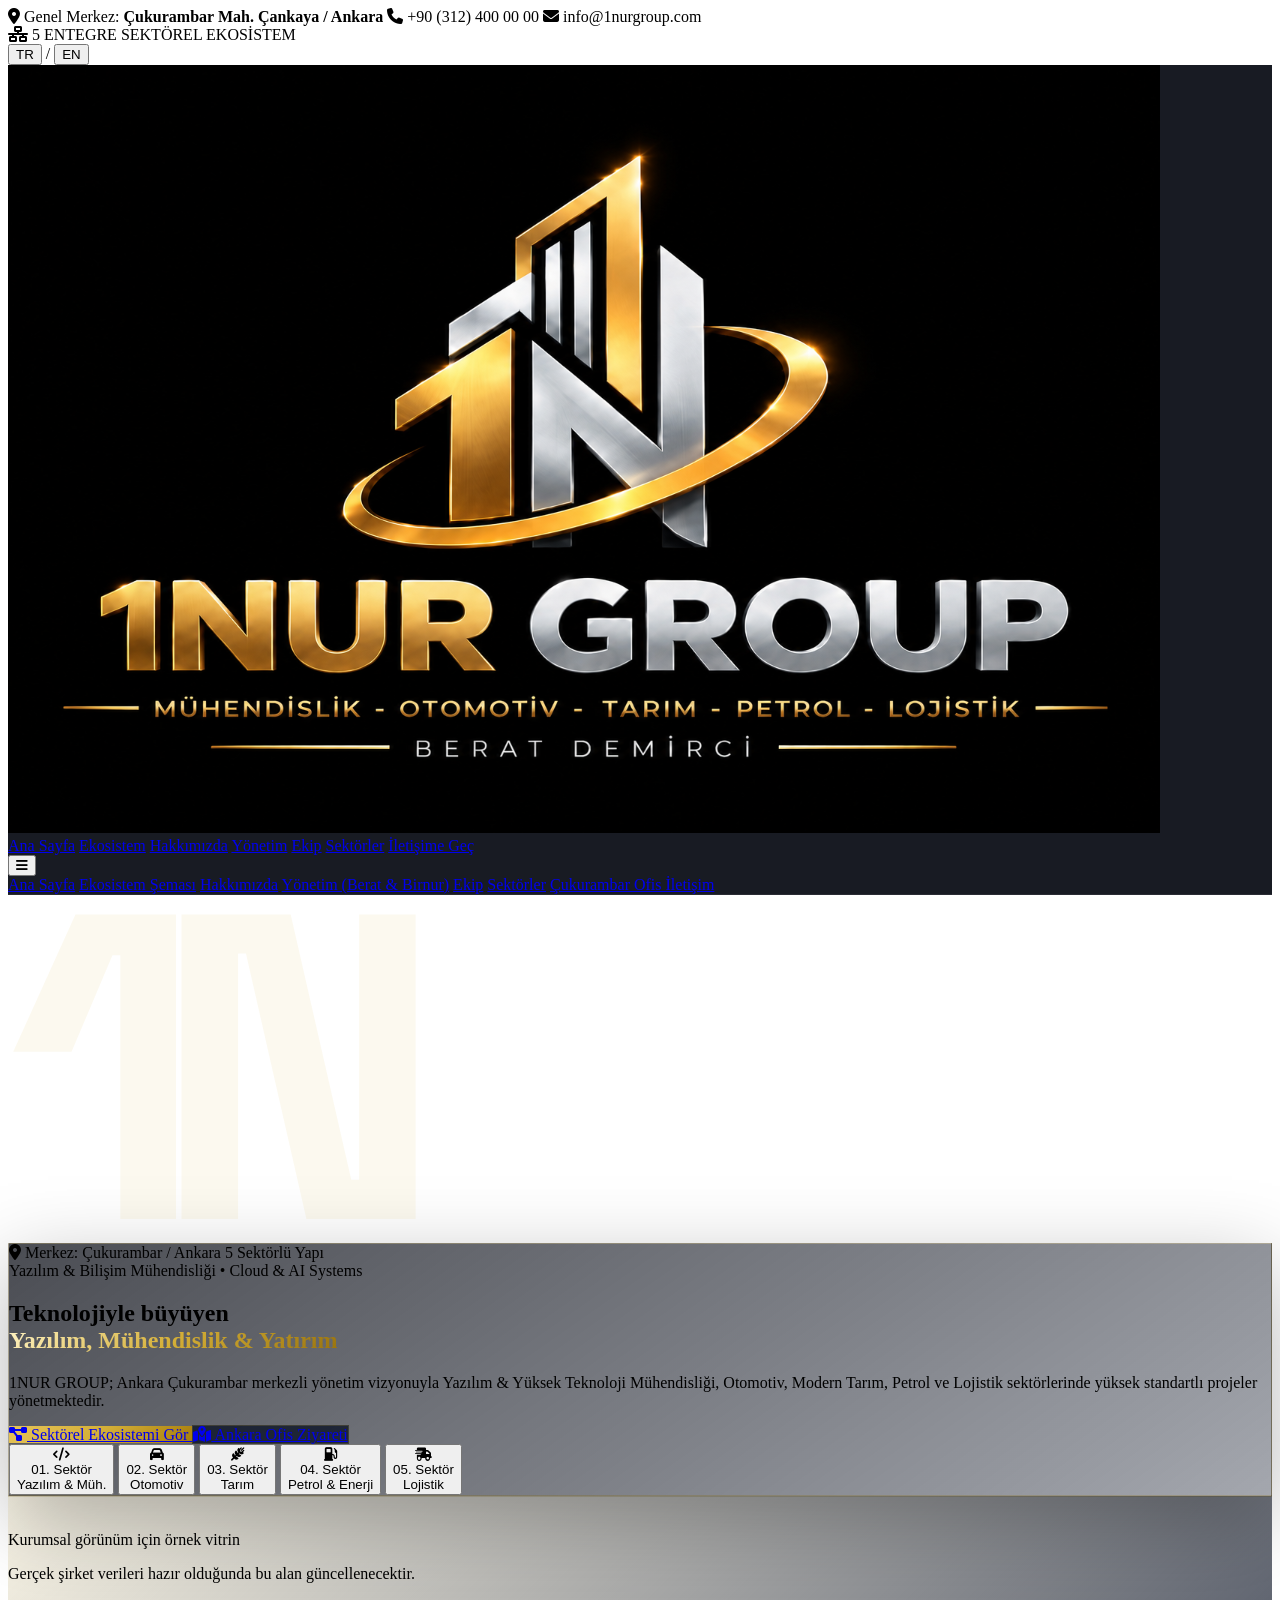
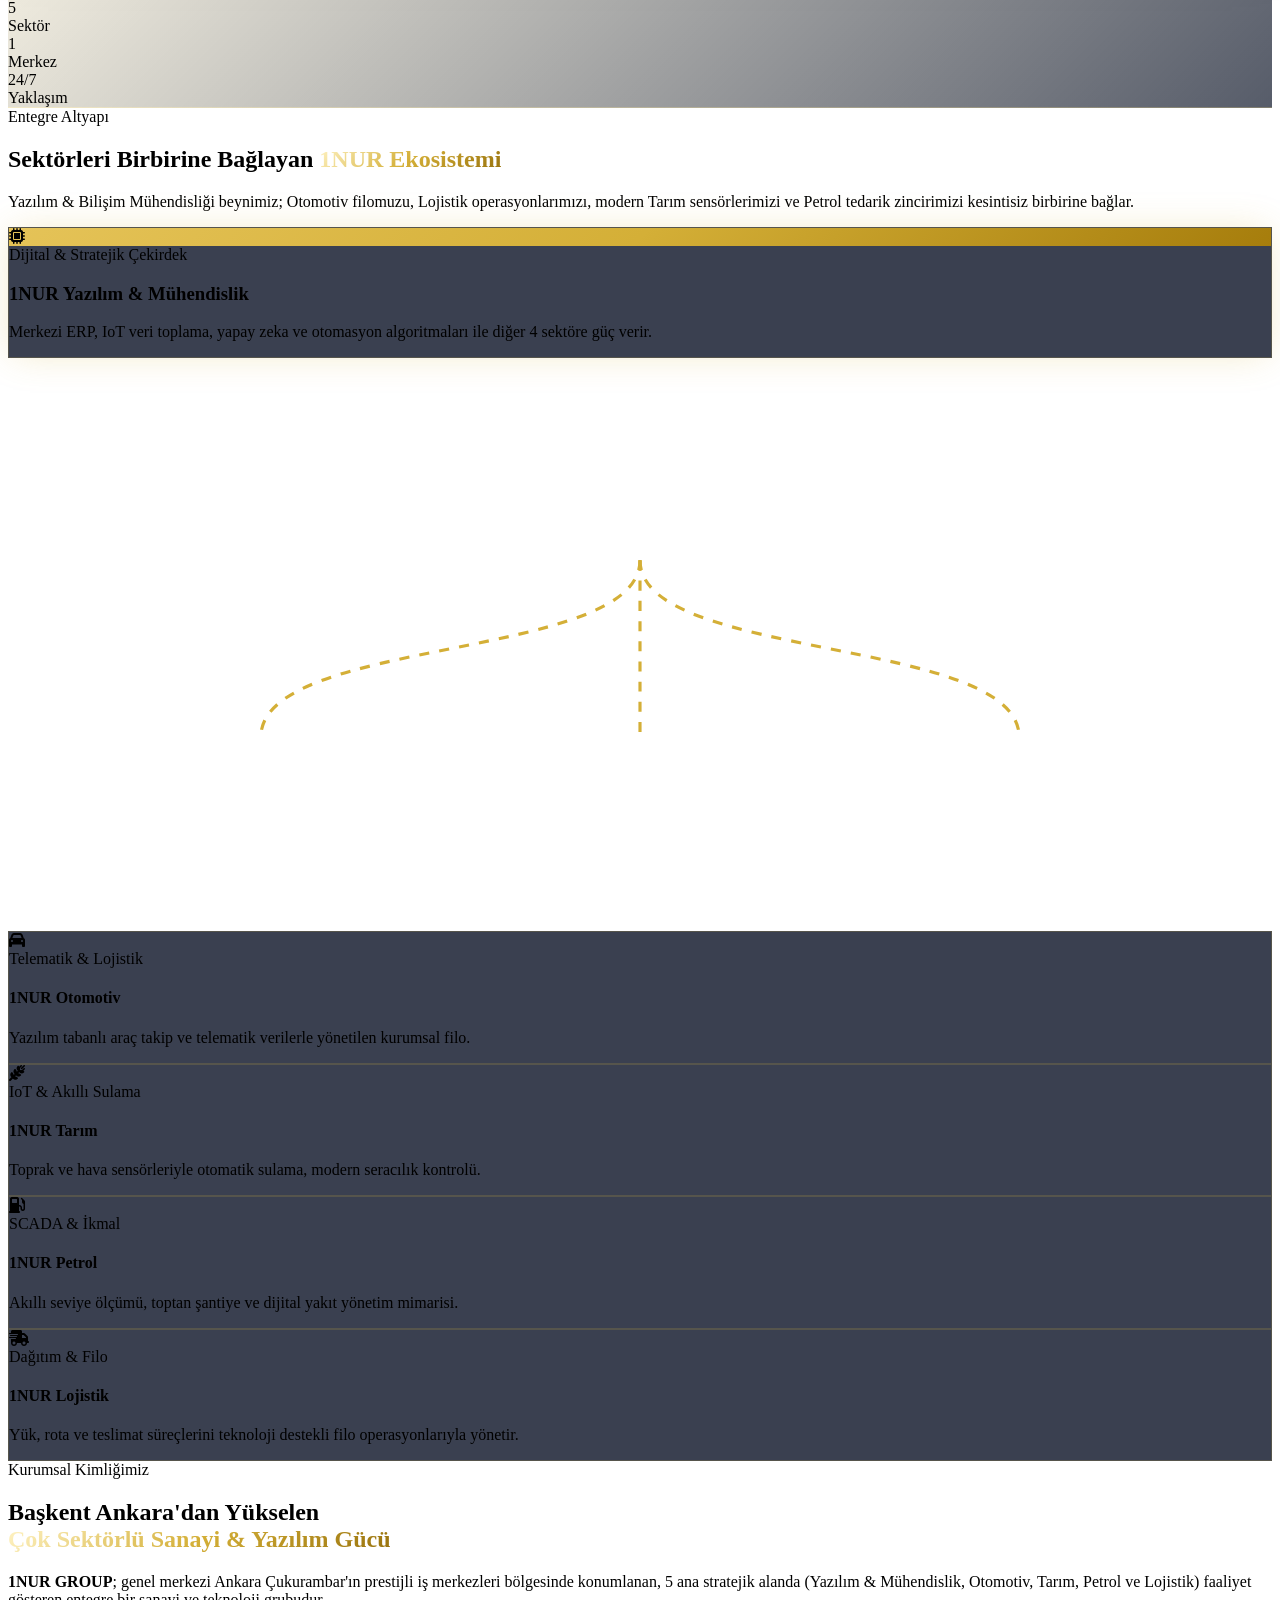
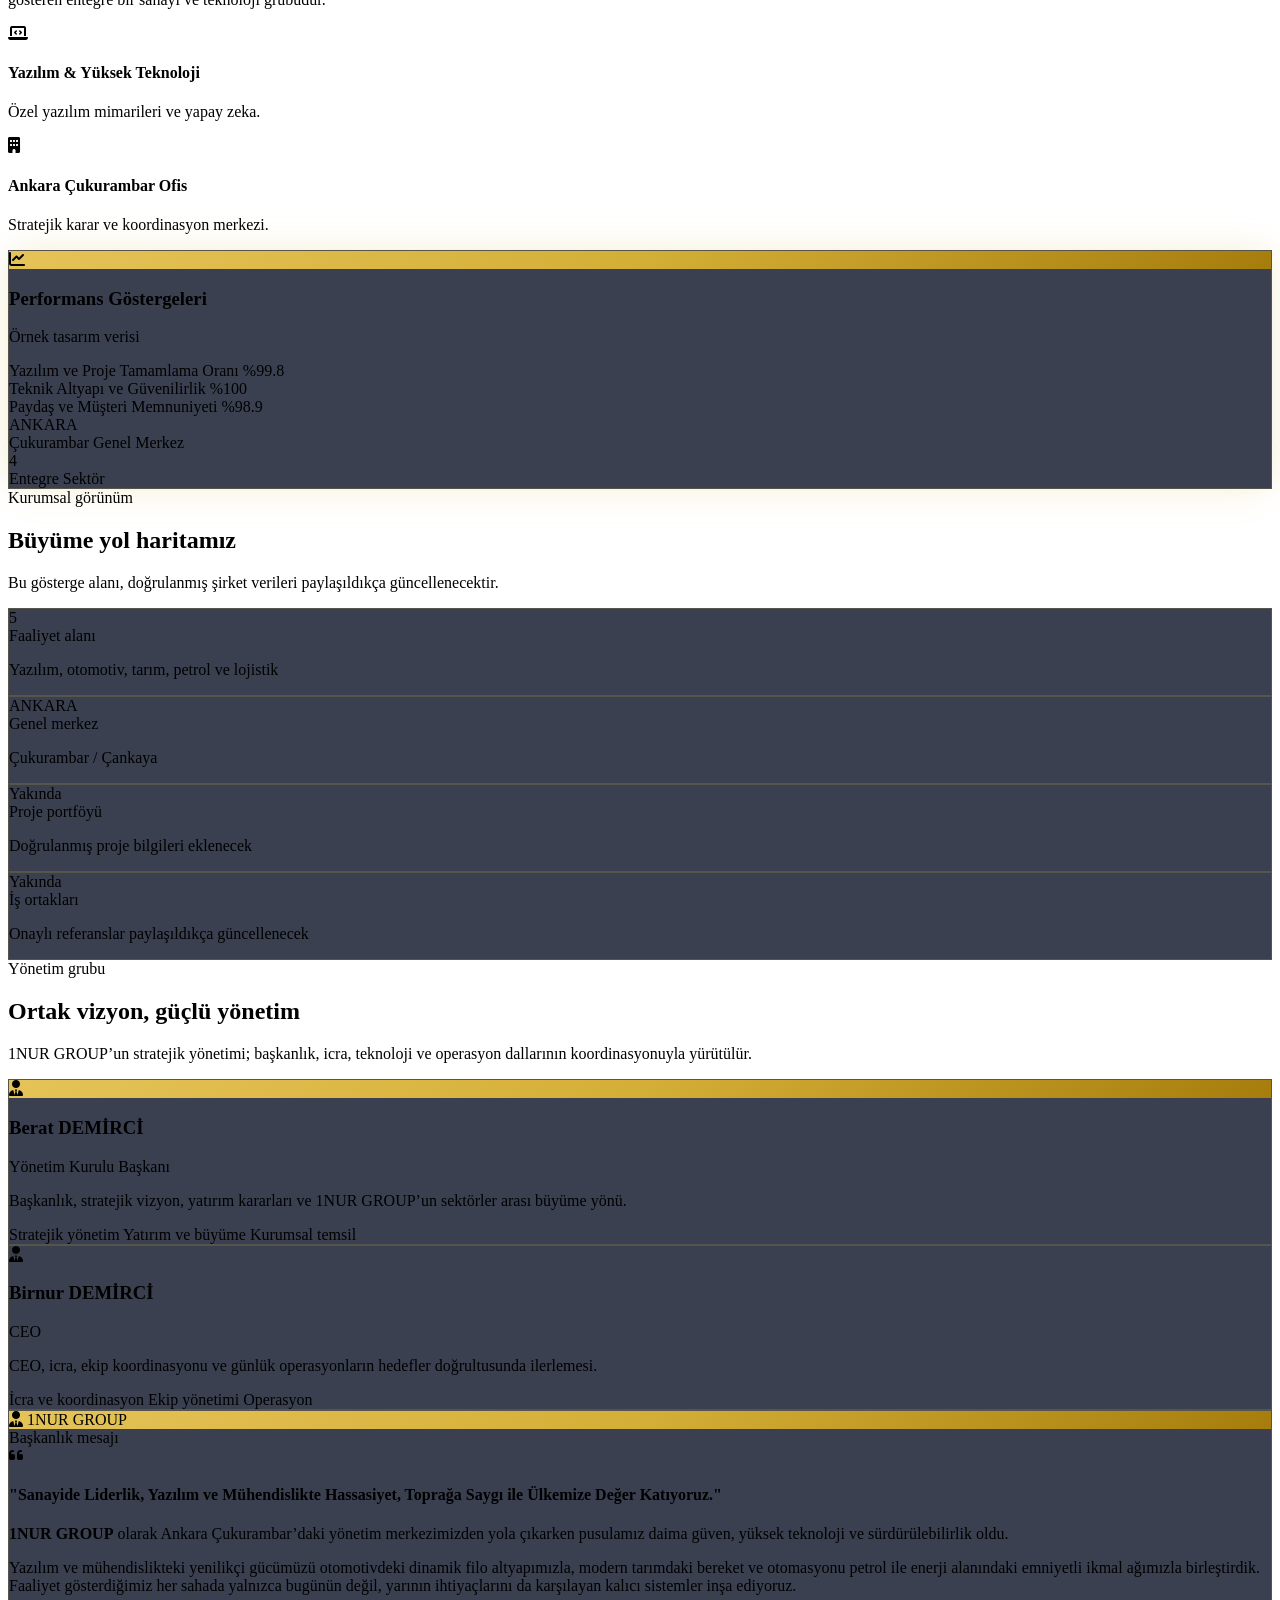
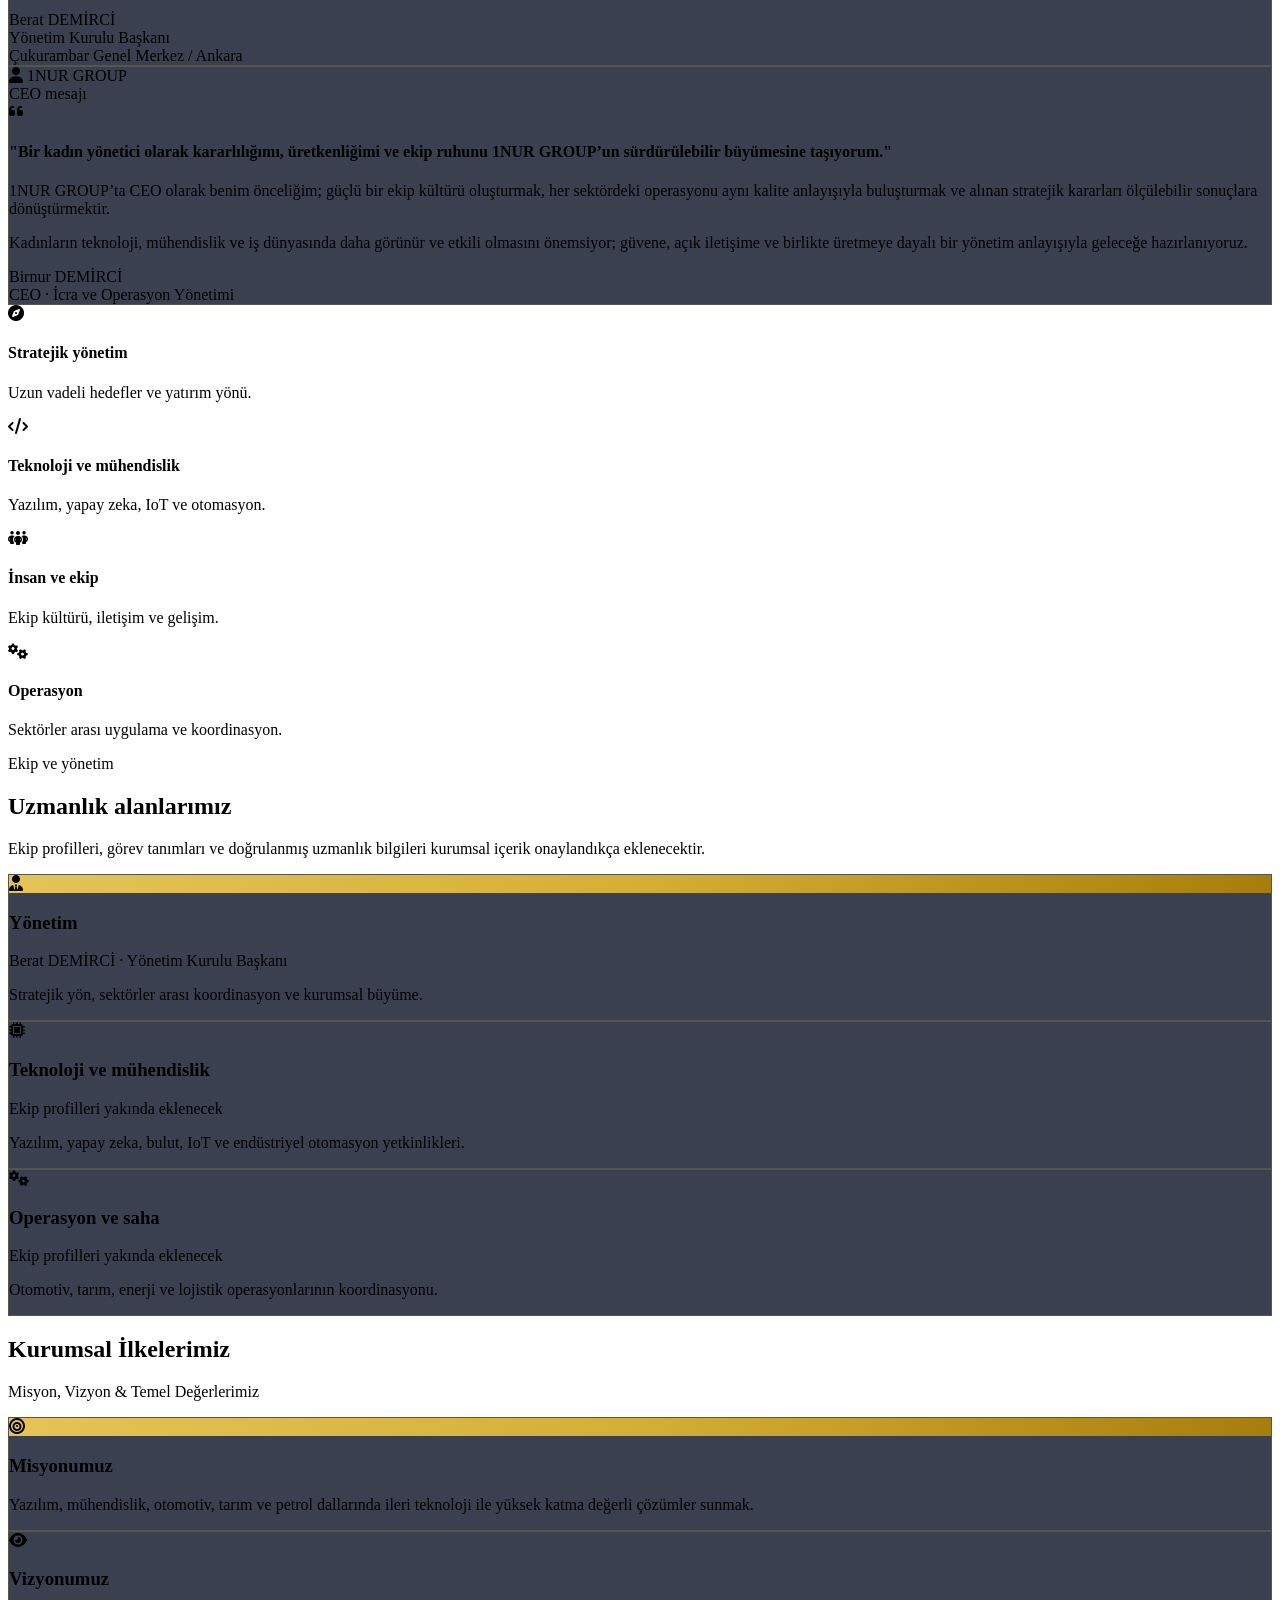
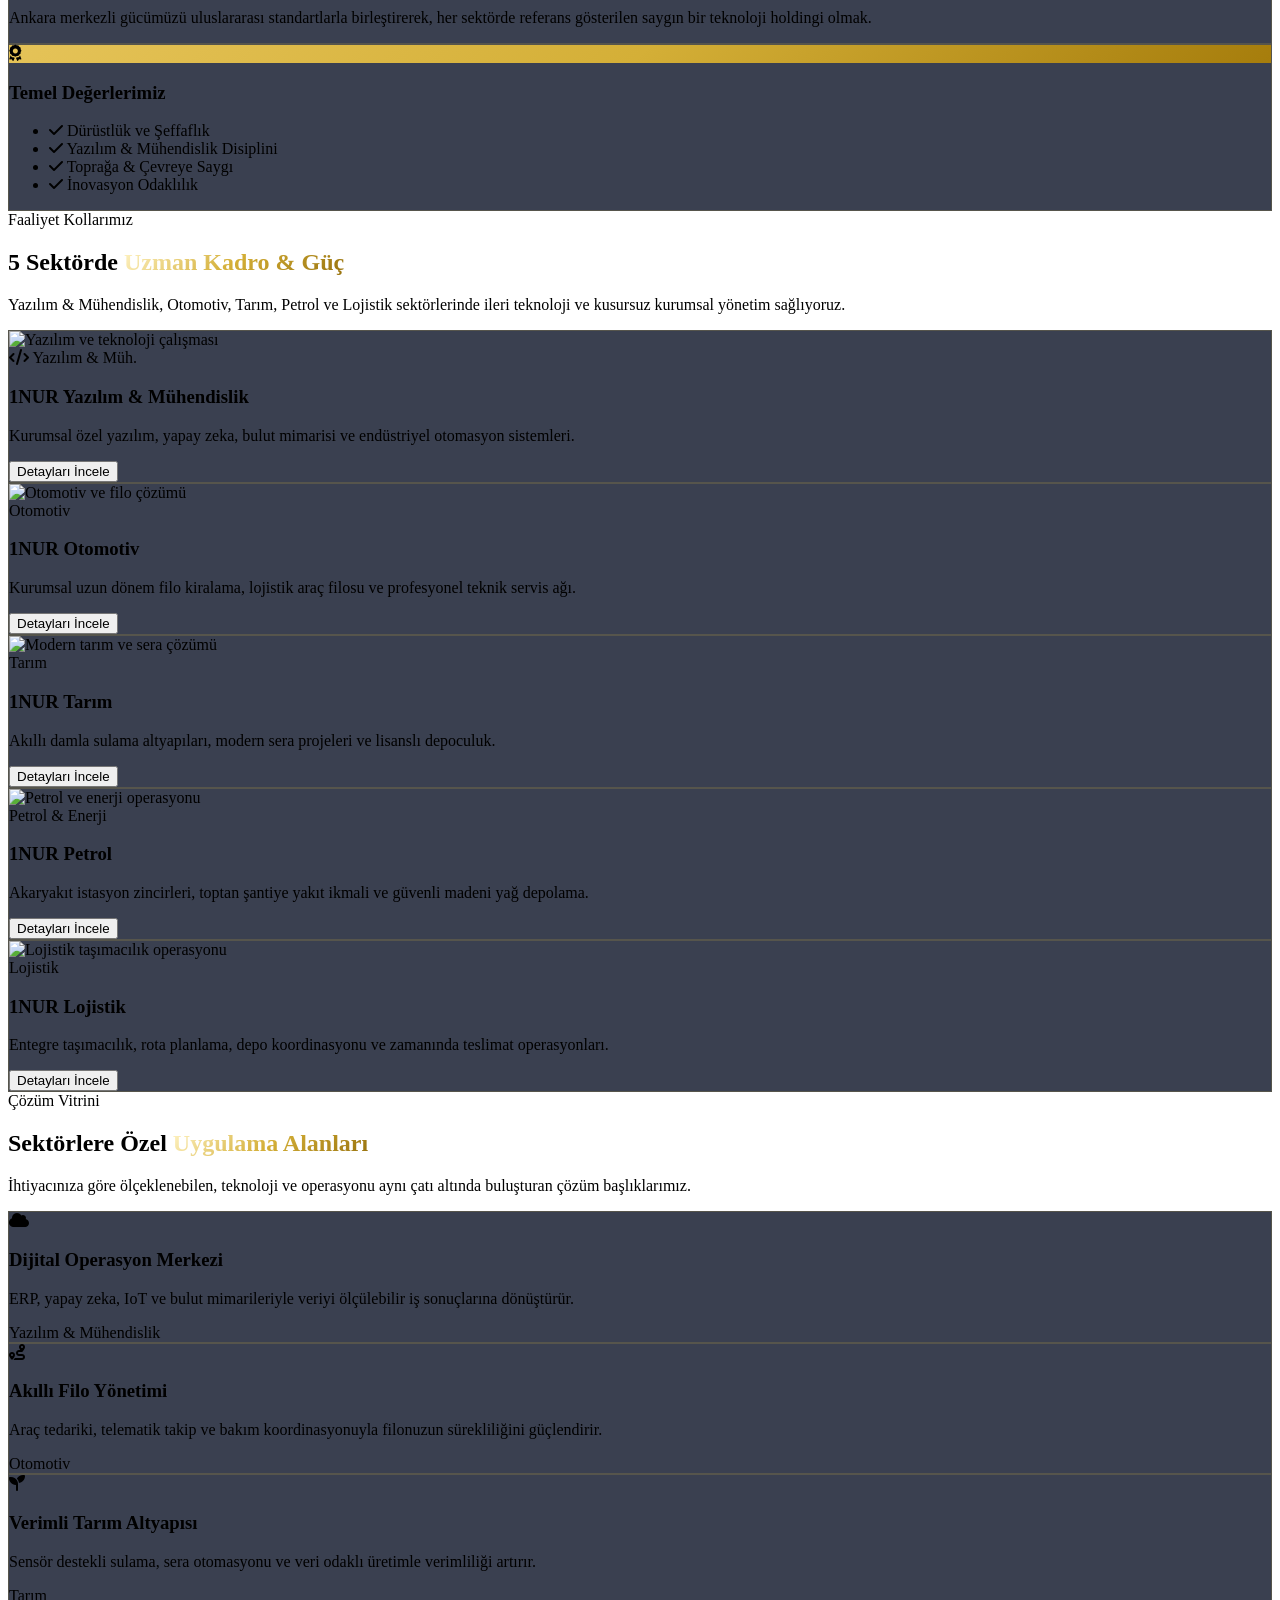
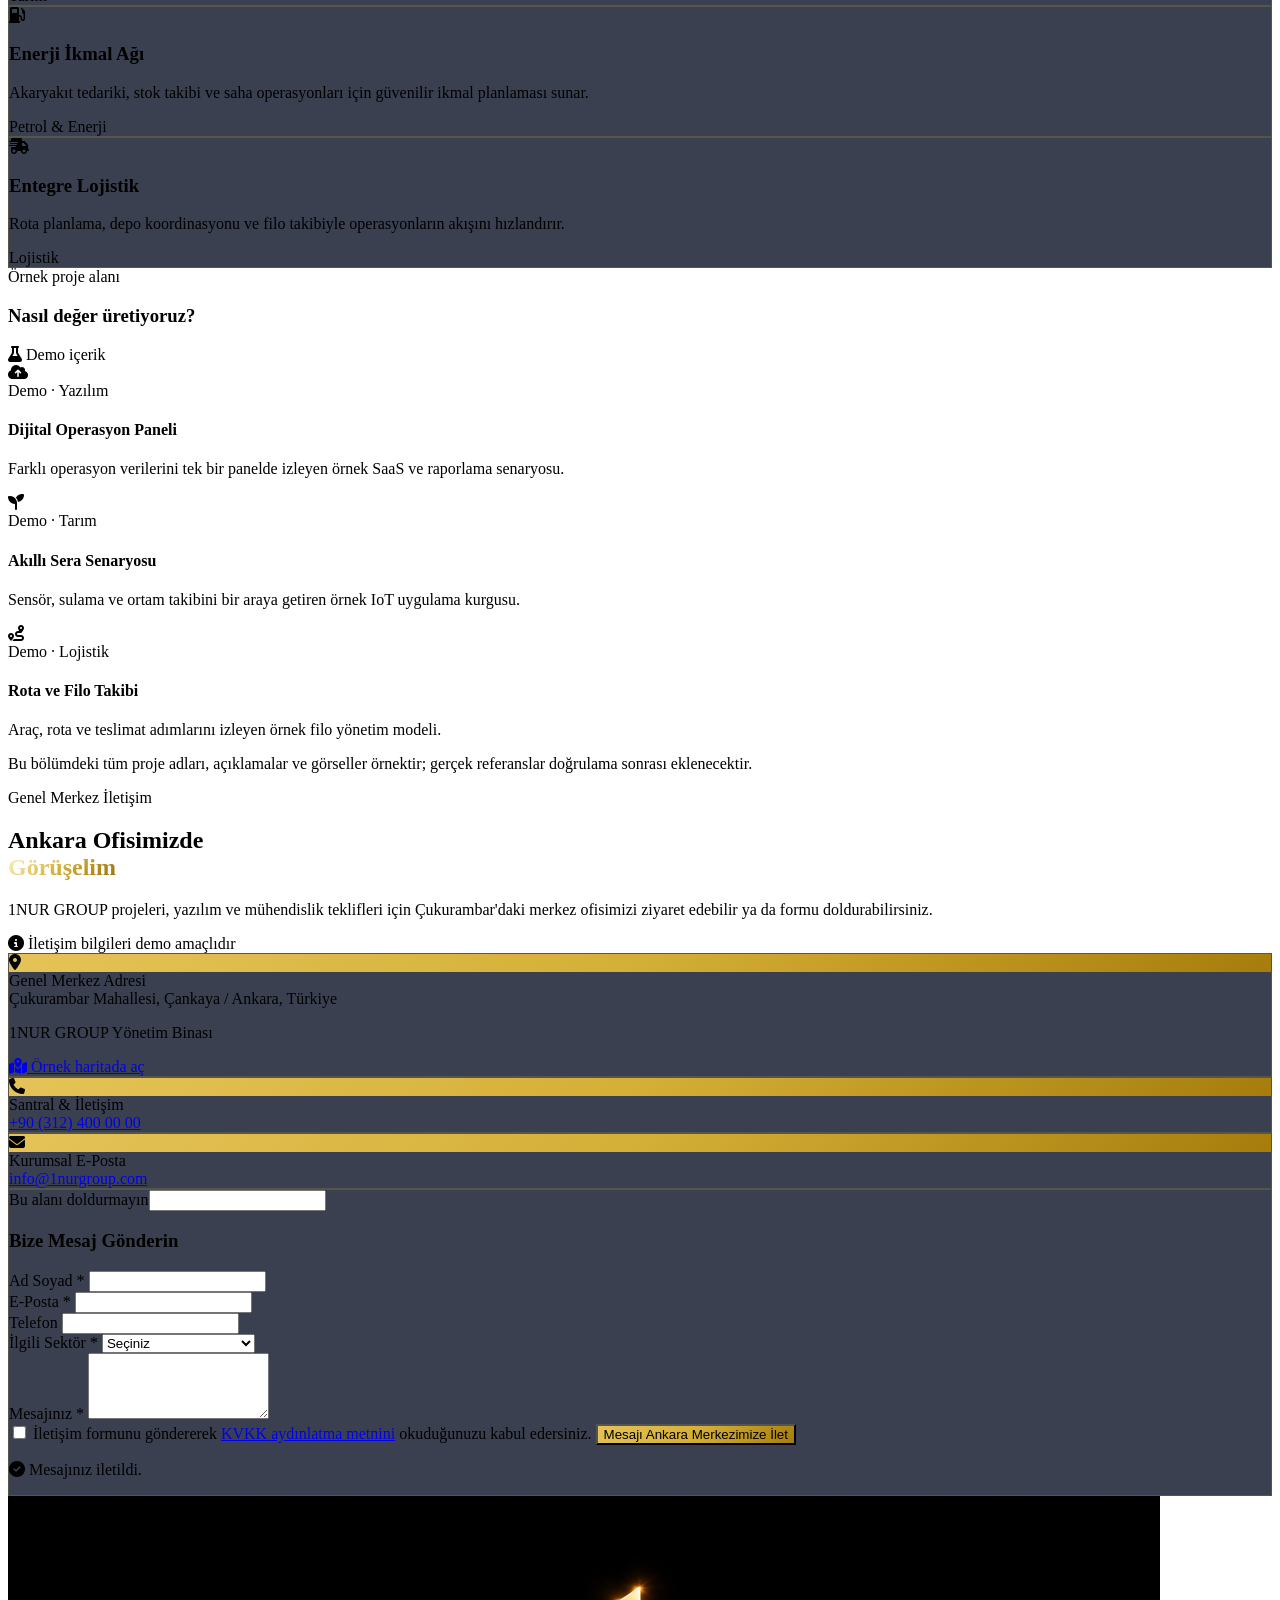
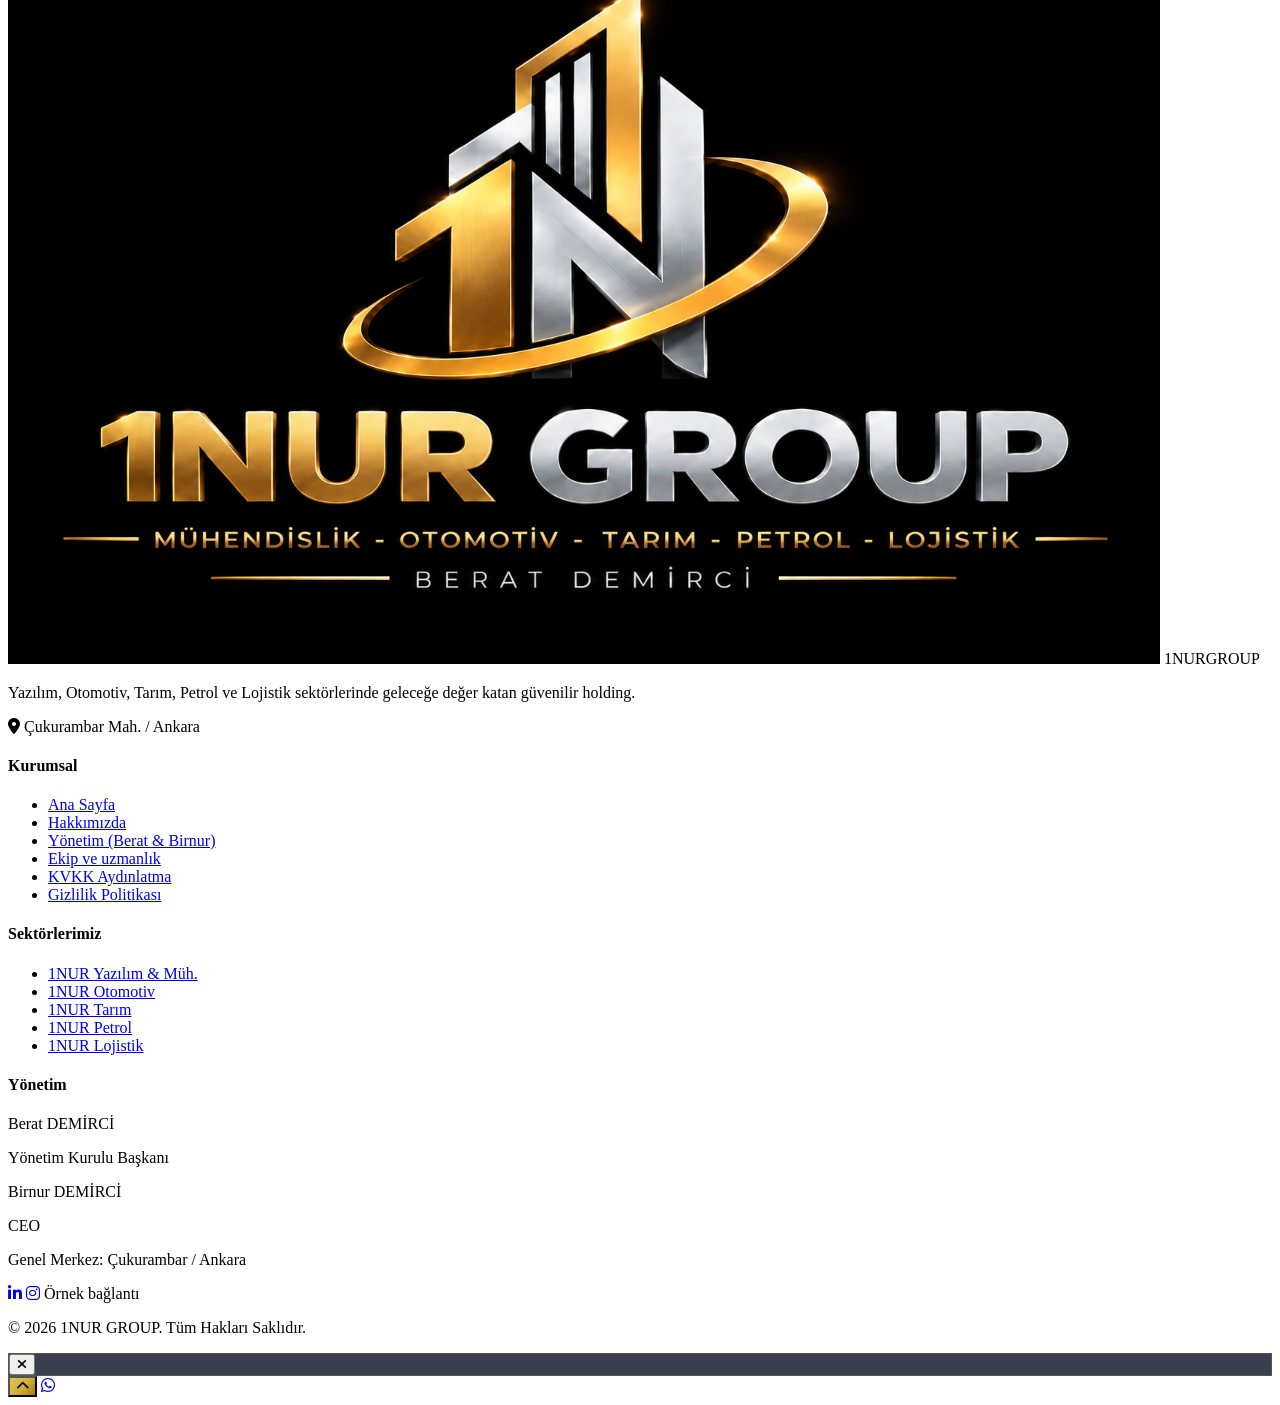
==== index.html @ e9c17b21 "Premium ana sayfa hero tasarımını yenile Ana sayfanın hero alanı sadeleştirildi, koyu lacivert-altın" ====
<!DOCTYPE html>
<html lang="tr" class="scroll-smooth">
<head>
  <meta charset="UTF-8">
  <meta name="viewport" content="width=device-width, initial-scale=1.0">
  <title>1NUR GROUP | Teknoloji, Mühendislik ve Sektörel Çözümler | Ankara</title>
  <meta name="description" content="1NUR GROUP; Ankara merkezli yazılım, mühendislik, otomotiv, modern tarım, petrol-enerji ve lojistik çözümleri sunar.">
  <meta name="keywords" content="1NUR GROUP, Ankara yazılım, mühendislik, otomotiv, modern tarım, petrol enerji, lojistik">
  <meta name="author" content="1NUR GROUP">
  <meta name="theme-color" content="#050811">
  <meta name="robots" content="index, follow">
  <link rel="canonical" href="https://1beratdemirci.github.io/1NURGROUP/">
  <meta property="og:type" content="website">
  <meta property="og:title" content="1NUR GROUP | Teknoloji, Mühendislik ve Sektörel Çözümler">
  <meta property="og:description" content="Ankara merkezli çok sektörlü teknoloji ve mühendislik çözümleri.">
  <meta property="og:image" content="https://1beratdemirci.github.io/1NURGROUP/1nur-group-logo.png">
  <meta property="og:url" content="https://1beratdemirci.github.io/1NURGROUP/">
  <meta name="twitter:card" content="summary">
  <meta name="twitter:title" content="1NUR GROUP | Teknoloji, Mühendislik ve Sektörel Çözümler">
  <meta name="twitter:description" content="Ankara merkezli çok sektörlü teknoloji ve mühendislik çözümleri.">
  <meta name="twitter:image" content="https://1beratdemirci.github.io/1NURGROUP/1nur-group-logo.png">
  <link rel="sitemap" type="application/xml" href="sitemap.xml">
  <link rel="icon" type="image/png" href="1nur-group-logo.png">
  <script type="application/ld+json">
    {
      "@context": "https://schema.org",
      "@type": "Organization",
      "name": "1NUR GROUP",
      "url": "https://1beratdemirci.github.io/1NURGROUP/",
      "logo": "https://1beratdemirci.github.io/1NURGROUP/1nur-group-logo.png",
      "email": "info@1nurgroup.com",
      "telephone": "+90 312 400 00 00",
      "address": {
        "@type": "PostalAddress",
        "addressLocality": "Çankaya",
        "addressRegion": "Ankara",
        "addressCountry": "TR"
      }
    }
  </script>
  
  <!-- Tailwind CSS CDN -->
  <script src="https://cdn.tailwindcss.com"></script>
  <!-- Google Fonts & Font Awesome Icons -->
  <link rel="preconnect" href="https://fonts.googleapis.com">
  <link rel="preconnect" href="https://fonts.gstatic.com" crossorigin>
  <link href="https://fonts.googleapis.com/css2?family=Plus+Jakarta+Sans:wght@300;400;500;600;700;800&family=Space+Grotesk:wght@500;700;800&family=JetBrains+Mono:wght@400;600;700&display=swap" rel="stylesheet">
  <link rel="stylesheet" href="https://cdnjs.cloudflare.com/ajax/libs/font-awesome/6.5.1/css/all.min.css">

  <script>
    tailwind.config = {
      darkMode: 'class',
      theme: {
        extend: {
          colors: {
            brand: {
              gold: '#D4AF37',
              goldLight: '#F5E7B2',
              goldDark: '#99730E',
              navy: '#0B1120',
              navyDark: '#050811',
              card: '#0f172a',
              border: '#1e293b'
            }
          },
          fontFamily: {
            sans: ['"Plus Jakarta Sans"', 'sans-serif'],
            display: ['"Space Grotesk"', 'sans-serif'],
            mono: ['"JetBrains Mono"', 'monospace']
          }
        }
      }
    }
  </script>
  <style>
    /* SCROLL REVEAL ANIMATIONS */
    .reveal {
      opacity: 0;
      transform: translateY(40px);
      transition: all 1s cubic-bezier(0.5, 0, 0, 1);
    }
    .reveal.active {
      opacity: 1;
      transform: translateY(0);
    }

    /* GLASSMORPHISM & UI */
    .glass-card {
      background: rgba(15, 23, 42, 0.82);
      backdrop-filter: blur(16px);
      -webkit-backdrop-filter: blur(16px);
      border: 1px solid rgba(212, 175, 55, 0.18);
    }
    .glass-nav {
      background: rgba(5, 8, 17, 0.92);
      backdrop-filter: blur(20px);
      -webkit-backdrop-filter: blur(20px);
      border-bottom: 1px solid rgba(255, 255, 255, 0.08);
    }
    .glass-nav.scrolled {
      background: rgba(5, 8, 17, 0.98);
      box-shadow: 0 12px 35px rgba(0, 0, 0, 0.35);
    }
    .glass-nav.scrolled .nav-shell {
      height: 4.5rem;
    }
    .hero-grid {
      background-image: linear-gradient(rgba(212, 175, 55, 0.08) 1px, transparent 1px), linear-gradient(90deg, rgba(212, 175, 55, 0.08) 1px, transparent 1px);
      background-size: 56px 56px;
      mask-image: linear-gradient(to bottom, rgba(0, 0, 0, 0.8), transparent 85%);
      opacity: 0.45;
    }
    .hero-watermark {
      color: rgba(212, 175, 55, 0.08);
      font-size: clamp(12rem, 34vw, 32rem);
      line-height: 0.8;
      font-family: "Space Grotesk", sans-serif;
      font-weight: 800;
      letter-spacing: -0.12em;
      user-select: none;
    }
    .metric-strip {
      background: linear-gradient(135deg, rgba(212, 175, 55, 0.12), rgba(15, 23, 42, 0.7));
      border-top: 1px solid rgba(212, 175, 55, 0.18);
      border-bottom: 1px solid rgba(212, 175, 55, 0.18);
    }
    .hero-panel {
      background: linear-gradient(145deg, rgba(5, 8, 17, 0.72), rgba(15, 23, 42, 0.38));
      border: 1px solid rgba(212, 175, 55, 0.2);
      box-shadow: 0 24px 80px rgba(0, 0, 0, 0.28);
      backdrop-filter: blur(10px);
      -webkit-backdrop-filter: blur(10px);
    }
    .solution-card {
      position: relative;
      overflow: hidden;
    }
    .solution-card::after {
      content: "";
      position: absolute;
      inset: 0;
      pointer-events: none;
      opacity: 0;
      transition: opacity 0.35s ease;
      background: linear-gradient(120deg, transparent 25%, rgba(255, 255, 255, 0.08), transparent 72%);
      transform: translateX(-40%);
    }
    .solution-card:hover::after {
      opacity: 1;
      animation: cardSheen 0.8s ease forwards;
    }
    @keyframes cardSheen {
      to { transform: translateX(40%); }
    }
    .gold-gradient-text {
      background: linear-gradient(135deg, #FFF3C4 0%, #D4AF37 50%, #99730E 100%);
      background-clip: text;
      -webkit-background-clip: text;
      -webkit-text-fill-color: transparent;
    }
    .gold-gradient-bg {
      background: linear-gradient(135deg, #E5C358 0%, #D4AF37 50%, #A67D0C 100%);
    }
    .custom-glow {
      box-shadow: 0 0 35px -5px rgba(212, 175, 55, 0.28);
      transition: box-shadow 0.4s ease;
    }
    .custom-glow:hover {
      box-shadow: 0 0 50px 0px rgba(212, 175, 55, 0.45);
    }

    /* LOGO HIGHLIGHT */
    .logo-live {
      isolation: isolate;
      position: relative;
      display: inline-flex;
      border-radius: 0.5rem;
      transition: transform 0.4s ease, filter 0.4s ease;
      animation: logoBreath 4.5s ease-in-out infinite;
    }
    .logo-live::before {
      content: "";
      position: absolute;
      inset: -8px;
      border-radius: 0.75rem;
      background: radial-gradient(ellipse, rgba(212, 175, 55, 0.3), transparent 68%);
      filter: blur(8px);
      opacity: 0.7;
      z-index: -1;
      animation: logoAura 4.5s ease-in-out infinite;
    }
    .logo-live::after {
      content: "";
      position: absolute;
      inset: 0;
      border-radius: inherit;
      background: linear-gradient(115deg, transparent 30%, rgba(255, 243, 196, 0.28) 48%, transparent 62%);
      transform: translateX(-130%);
      pointer-events: none;
      animation: logoSheen 7s ease-in-out infinite;
    }
    .logo-live:hover {
      transform: scale(1.05);
      filter: brightness(1.12) saturate(1.08);
    }
    @keyframes logoBreath {
      0%, 100% { transform: translateY(0); }
      50% { transform: translateY(-2px); }
    }
    @keyframes logoAura {
      0%, 100% { opacity: 0.55; transform: scale(0.96); }
      50% { opacity: 0.9; transform: scale(1.04); }
    }
    @keyframes logoSheen {
      0%, 58%, 100% { transform: translateX(-130%); }
      72%, 82% { transform: translateX(130%); }
    }
    @media (prefers-reduced-motion: reduce) {
      .logo-live,
      .logo-live::before,
      .logo-live::after {
        animation: none;
      }
    }
    
    /* ANIMATIONS */
    @keyframes kenBurnsA {
      0% { transform: scale(1) translate(0, 0); }
      50% { transform: scale(1.08) translate(-1%, -1%); }
      100% { transform: scale(1) translate(0, 0); }
    }
    .animate-kenburns {
      animation: kenBurnsA 25s ease-in-out infinite alternate;
    }

    .flare-sweep {
      background: linear-gradient(90deg, transparent 0%, rgba(212, 175, 55, 0.4) 50%, transparent 100%);
      transform: skewX(-25deg);
      transition: all 0.8s cubic-bezier(0.4, 0, 0.2, 1);
    }

    @keyframes flowLine {
      0% { stroke-dashoffset: 60; }
      100% { stroke-dashoffset: 0; }
    }
    .flow-dash {
      stroke-dasharray: 8 8;
      animation: flowLine 1.5s linear infinite;
    }

    /* SCROLL TO TOP BUTTON */
    #scrollTopBtn {
      opacity: 0;
      visibility: hidden;
      transition: all 0.4s ease;
    }
    #scrollTopBtn.show {
      opacity: 1;
      visibility: visible;
    }

    /* PROGRESS BAR ANIMATION */
    .progress-bar-fill {
      width: 0%;
      transition: width 2s cubic-bezier(0.1, 0.7, 0.1, 1);
    }
    
    /* TEXT FADE FOR SLIDER */
    .text-fade {
      animation: fadeInText 1s ease forwards;
    }
    @keyframes fadeInText {
      0% { opacity: 0; transform: translateY(10px); }
      100% { opacity: 1; transform: translateY(0); }
    }
  </style>
</head>
<body class="bg-brand-navyDark text-slate-200 font-sans selection:bg-brand-gold selection:text-brand-navyDark antialiased overflow-x-hidden">

  <!-- Üst Bilgi Çubuğu (Top Bar) -->
  <div class="hidden lg:block bg-black/75 border-b border-white/5 py-2.5 px-6 text-xs text-slate-400 relative z-50">
    <div class="max-w-7xl mx-auto flex justify-between items-center">
      <div class="flex items-center gap-6">
        <span class="flex items-center gap-2 hover:text-white transition-colors cursor-default">
          <i class="fa-solid fa-location-dot text-brand-gold"></i>
          <span>Genel Merkez: <strong>Çukurambar Mah. Çankaya / Ankara</strong></span>
        </span>
        <span class="flex items-center gap-2 hover:text-white transition-colors cursor-default">
          <i class="fa-solid fa-phone text-brand-gold"></i>
          <span>+90 (312) 400 00 00</span>
        </span>
        <span class="flex items-center gap-2 hover:text-white transition-colors cursor-default">
          <i class="fa-solid fa-envelope text-brand-gold"></i>
          <span>info@1nurgroup.com</span>
        </span>
      </div>
      <div class="flex items-center gap-4">
        <span class="text-brand-gold font-medium flex items-center gap-1.5 font-mono text-[11px]">
          <i class="fa-solid fa-network-wired animate-pulse"></i> 5 ENTEGRE SEKTÖREL EKOSİSTEM
        </span>
        <div class="flex items-center gap-2 pl-4 border-l border-white/10">
          <button onclick="setLanguage('tr')" class="text-brand-gold font-bold hover:scale-110 transition-transform">TR</button>
          <span>/</span>
          <button onclick="setLanguage('en')" class="text-slate-500 hover:text-brand-gold transition-colors">EN</button>
        </div>
      </div>
    </div>
  </div>

  <!-- Ana Navigasyon (Header) -->
  <header class="sticky top-0 z-50 glass-nav transition-all duration-300 shadow-xl shadow-black/40">
    <div class="nav-shell max-w-7xl mx-auto px-4 sm:px-6 lg:px-8 h-24 flex items-center justify-between transition-[height] duration-300">
      
      <!-- LOGO -->
      <a href="#" class="flex items-center group h-full py-2" aria-label="1NUR GROUP ana sayfa">
        <span class="logo-live">
          <img src="1nur-group-logo.png" alt="1NUR GROUP Logo" class="h-auto w-[170px] max-h-20 object-contain drop-shadow-[0_4px_12px_rgba(212,175,55,0.35)] rounded-md">
        </span>
      </a>

      <!-- Desktop Menü -->
      <nav class="hidden lg:flex items-center gap-7 text-sm font-medium">
        <a href="#anasayfa" class="text-slate-300 hover:text-brand-gold hover:-translate-y-0.5 transition-all">Ana Sayfa</a>
        <a href="#ekosistem" class="text-slate-300 hover:text-brand-gold hover:-translate-y-0.5 transition-all">Ekosistem</a>
        <a href="#hakkimizda" class="text-slate-300 hover:text-brand-gold hover:-translate-y-0.5 transition-all">Hakkımızda</a>
        <a href="#baskan" class="text-slate-300 hover:text-brand-gold hover:-translate-y-0.5 transition-all">Yönetim</a>
        <a href="#ekip" class="text-slate-300 hover:text-brand-gold hover:-translate-y-0.5 transition-all">Ekip</a>
        <a href="#sektorler" class="text-slate-300 hover:text-brand-gold hover:-translate-y-0.5 transition-all">Sektörler</a>
        <a href="#iletisim" class="px-5 py-2.5 rounded-xl border border-brand-gold/50 text-brand-gold hover:bg-brand-gold hover:text-brand-navyDark transition-all duration-300 shadow-sm shadow-brand-gold/10 font-semibold ml-2">
          İletişime Geç
        </a>
      </nav>

      <!-- Mobil Menü Butonu -->
      <button onclick="toggleMobileMenu()" class="lg:hidden text-2xl text-slate-300 hover:text-brand-gold focus:outline-none" aria-label="Menüyü Aç">
        <i class="fa-solid fa-bars" id="menu-icon"></i>
      </button>
    </div>

    <!-- Mobil Menü -->
    <div id="mobile-menu" class="hidden lg:hidden px-6 pt-4 pb-8 border-t border-white/10 bg-brand-navyDark/98 space-y-4 shadow-2xl">
      <a href="#anasayfa" onclick="toggleMobileMenu()" class="block text-slate-300 hover:text-brand-gold py-2">Ana Sayfa</a>
      <a href="#ekosistem" onclick="toggleMobileMenu()" class="block text-slate-300 hover:text-brand-gold py-2">Ekosistem Şeması</a>
      <a href="#hakkimizda" onclick="toggleMobileMenu()" class="block text-slate-300 hover:text-brand-gold py-2">Hakkımızda</a>
      <a href="#baskan" onclick="toggleMobileMenu()" class="block text-slate-300 hover:text-brand-gold py-2">Yönetim (Berat & Birnur)</a>
      <a href="#ekip" onclick="toggleMobileMenu()" class="block text-slate-300 hover:text-brand-gold py-2">Ekip</a>
      <a href="#sektorler" onclick="toggleMobileMenu()" class="block text-slate-300 hover:text-brand-gold py-2">Sektörler</a>
      <a href="#iletisim" onclick="toggleMobileMenu()" class="block text-brand-gold font-semibold py-2">Çukurambar Ofis İletişim</a>
    </div>
  </header>

  <!-- HAREKETLİ RESİMLİ GİRİŞ (HERO) ALANI -->
  <section id="anasayfa" class="relative min-h-[82vh] flex items-center justify-center overflow-hidden">
    
    <div class="absolute inset-0 z-0 overflow-hidden">
      <div class="hero-grid absolute inset-0 z-10 pointer-events-none"></div>
      <div class="hero-watermark absolute -right-16 top-1/2 -translate-y-1/2 z-10 pointer-events-none">1N</div>
      <!-- 0. Yazılım -->
      <div id="slide-0" class="hero-slide absolute inset-0 transition-opacity duration-1000 opacity-100">
        <div class="w-full h-full bg-cover bg-center animate-kenburns" style="background-image: url('https://images.unsplash.com/photo-1555066931-4365d14bab8c?q=80&w=2070&auto=format&fit=crop');"></div>
      </div>
      <!-- 1. Otomotiv -->
      <div id="slide-1" class="hero-slide absolute inset-0 transition-opacity duration-1000 opacity-0">
        <div class="w-full h-full bg-cover bg-center animate-kenburns" style="background-image: url('https://images.unsplash.com/photo-1617814076367-b759c7d7e738?q=80&w=2070&auto=format&fit=crop');"></div>
      </div>
      <!-- 2. Tarım -->
      <div id="slide-2" class="hero-slide absolute inset-0 transition-opacity duration-1000 opacity-0">
        <div class="w-full h-full bg-cover bg-center animate-kenburns" style="background-image: url('https://images.unsplash.com/photo-1625246333195-78d9c38ad449?q=80&w=2070&auto=format&fit=crop');"></div>
      </div>
      <!-- 3. Petrol -->
      <div id="slide-3" class="hero-slide absolute inset-0 transition-opacity duration-1000 opacity-0">
        <div class="w-full h-full bg-cover bg-center animate-kenburns" style="background-image: url('https://images.unsplash.com/photo-1518709268805-4e9042af9f23?q=80&w=2084&auto=format&fit=crop');"></div>
      </div>
      <!-- 4. Lojistik -->
      <div id="slide-4" class="hero-slide absolute inset-0 transition-opacity duration-1000 opacity-0">
        <div class="w-full h-full bg-cover bg-center animate-kenburns" style="background-image: url('https://images.unsplash.com/photo-1586528116311-ad8dd3c8310d?q=80&w=2070&auto=format&fit=crop');"></div>
      </div>

      <!-- Geçiş Parıltı Efekti -->
      <div id="flare-layer" class="flare-sweep absolute -inset-y-0 -left-full w-full pointer-events-none opacity-0 z-20"></div>

      <!-- Koyu Degrade -->
      <div class="absolute inset-0 bg-gradient-to-t from-brand-navyDark via-brand-navyDark/85 to-brand-navyDark/50 z-10"></div>
      <div class="absolute inset-0 bg-black/40 z-10"></div>
    </div>

    <!-- Hero İçerik -->
    <div class="max-w-7xl mx-auto px-4 sm:px-6 lg:px-8 relative z-30 py-16">
      <div class="max-w-4xl hero-panel rounded-[2rem] p-7 sm:p-10 lg:p-14 text-left">
      
      <!-- Çukurambar Rozeti -->
      <div class="inline-flex items-center gap-2.5 px-4 py-2 rounded-full border border-brand-gold/40 bg-brand-navyDark/85 backdrop-blur-md text-brand-gold text-[10px] sm:text-xs font-semibold tracking-wider uppercase mb-7 shadow-[0_0_20px_rgba(212,175,55,0.2)]">
        <i class="fa-solid fa-location-dot animate-pulse"></i>
        <span>Merkez: Çukurambar / Ankara</span>
        <span class="w-1.5 h-1.5 rounded-full bg-brand-gold shadow-[0_0_5px_#D4AF37]"></span>
        <span class="text-white/80">5 Sektörlü Yapı</span>
      </div>

      <div id="hero-text-container" class="text-fade">
        <div class="mb-4">
          <span id="hero-sector-tag" class="text-brand-gold text-[10px] sm:text-xs font-bold uppercase tracking-[0.25em] font-mono">
            Yazılım & Bilişim Mühendisliği &bull; Cloud & AI Systems
          </span>
        </div>

        <h1 class="text-4xl sm:text-5xl lg:text-6xl font-display font-extrabold tracking-tight text-white mb-6 leading-[1.08]">
          Teknolojiyle büyüyen <br>
          <span class="gold-gradient-text" id="hero-title-dynamic">Yazılım, Mühendislik & Yatırım</span>
        </h1>

        <p id="hero-desc-dynamic" class="text-sm sm:text-lg text-slate-200 font-light max-w-2xl mb-9 leading-relaxed drop-shadow-md">
          1NUR GROUP; Ankara Çukurambar merkezli yönetim vizyonuyla Yazılım & Yüksek Teknoloji Mühendisliği, Otomotiv, Modern Tarım, Petrol ve Lojistik sektörlerinde yüksek standartlı projeler yönetmektedir.
        </p>
      </div>

      <div class="flex flex-col sm:flex-row items-stretch sm:items-center gap-3 mb-10">
        <a href="#ekosistem" class="w-full sm:w-auto px-7 py-3.5 rounded-xl gold-gradient-bg text-brand-navyDark font-bold text-sm shadow-xl shadow-brand-gold/25 hover:scale-105 transition-transform flex items-center justify-center gap-2">
          <i class="fa-solid fa-diagram-project"></i> Sektörel Ekosistemi Gör
        </a>
        <a href="#iletisim" class="w-full sm:w-auto px-7 py-3.5 rounded-xl glass-card text-white font-semibold text-sm hover:border-brand-gold transition-colors flex items-center justify-center gap-2 group">
          <i class="fa-solid fa-map-location-dot text-brand-gold group-hover:animate-bounce"></i> Ankara Ofis Ziyareti
        </a>
      </div>

      <!-- İNTERAKTİF SEKTÖR DEĞİŞTİRME SEKMELERİ -->
      <div class="grid grid-cols-2 md:grid-cols-5 gap-2.5 max-w-6xl text-left relative z-40">
        <button onclick="handleManualSlide(0)" id="tab-0" class="hero-tab p-3.5 rounded-xl border border-brand-gold bg-brand-gold/15 backdrop-blur-md transition-all text-left flex items-center gap-3">
          <div class="w-10 h-10 rounded-lg bg-blue-500/20 flex items-center justify-center text-brand-gold text-lg shrink-0"><i class="fa-solid fa-code"></i></div>
          <div><div class="text-[10px] text-brand-gold uppercase tracking-wider font-bold">01. Sektör</div><div class="font-bold text-white text-xs sm:text-sm">Yazılım & Müh.</div></div>
        </button>

        <button onclick="handleManualSlide(1)" id="tab-1" class="hero-tab p-3.5 rounded-xl border border-white/10 bg-slate-900/60 backdrop-blur-md hover:border-brand-gold/50 hover:bg-slate-800/80 transition-all text-left flex items-center gap-3">
          <div class="w-10 h-10 rounded-lg bg-emerald-500/20 flex items-center justify-center text-emerald-400 text-lg shrink-0"><i class="fa-solid fa-car"></i></div>
          <div><div class="text-[10px] text-slate-400 uppercase tracking-wider font-bold">02. Sektör</div><div class="font-bold text-white text-xs sm:text-sm">Otomotiv</div></div>
        </button>

        <button onclick="handleManualSlide(2)" id="tab-2" class="hero-tab p-3.5 rounded-xl border border-white/10 bg-slate-900/60 backdrop-blur-md hover:border-brand-gold/50 hover:bg-slate-800/80 transition-all text-left flex items-center gap-3">
          <div class="w-10 h-10 rounded-lg bg-amber-500/20 flex items-center justify-center text-amber-400 text-lg shrink-0"><i class="fa-solid fa-wheat-awn"></i></div>
          <div><div class="text-[10px] text-slate-400 uppercase tracking-wider font-bold">03. Sektör</div><div class="font-bold text-white text-xs sm:text-sm">Tarım</div></div>
        </button>

        <button onclick="handleManualSlide(3)" id="tab-3" class="hero-tab p-3.5 rounded-xl border border-white/10 bg-slate-900/60 backdrop-blur-md hover:border-brand-gold/50 hover:bg-slate-800/80 transition-all text-left flex items-center gap-3">
          <div class="w-10 h-10 rounded-lg bg-rose-500/20 flex items-center justify-center text-rose-400 text-lg shrink-0"><i class="fa-solid fa-gas-pump"></i></div>
          <div><div class="text-[10px] text-slate-400 uppercase tracking-wider font-bold">04. Sektör</div><div class="font-bold text-white text-xs sm:text-sm">Petrol & Enerji</div></div>
        </button>
        <button onclick="handleManualSlide(4)" id="tab-4" class="hero-tab p-3.5 rounded-xl border border-white/10 bg-slate-900/60 backdrop-blur-md hover:border-brand-gold/50 hover:bg-slate-800/80 transition-all text-left flex items-center gap-3">
          <div class="w-10 h-10 rounded-lg bg-cyan-500/20 flex items-center justify-center text-cyan-400 text-lg shrink-0"><i class="fa-solid fa-truck-fast"></i></div>
          <div><div class="text-[10px] text-slate-400 uppercase tracking-wider font-bold">05. Sektör</div><div class="font-bold text-white text-xs sm:text-sm">Lojistik</div></div>
        </button>
      </div>
      </div>
    </div>
  </section>

  <!-- GÖRSEL KİMLİK VE ÖLÇEK BANDI - DEMO VERİLER -->
  <section class="metric-strip py-7 relative overflow-hidden">
    <div class="max-w-7xl mx-auto px-4 sm:px-6 lg:px-8">
      <div class="flex flex-col lg:flex-row items-center justify-between gap-6">
        <div class="flex items-center gap-3 text-center lg:text-left">
          <span class="w-10 h-10 rounded-full border border-brand-gold/40 text-brand-gold flex items-center justify-center"><i class="fa-solid fa-sparkles"></i></span>
          <div>
            <p class="text-white text-sm font-bold">Kurumsal görünüm için örnek vitrin</p>
            <p class="text-[11px] text-slate-400">Gerçek şirket verileri hazır olduğunda bu alan güncellenecektir.</p>
          </div>
        </div>
        <div class="grid grid-cols-3 gap-8 sm:gap-14 text-center">
          <div><div class="text-2xl font-display font-extrabold text-brand-gold">5</div><div class="text-[9px] uppercase tracking-widest text-slate-400">Sektör</div></div>
          <div><div class="text-2xl font-display font-extrabold text-white">1</div><div class="text-[9px] uppercase tracking-widest text-slate-400">Merkez</div></div>
          <div><div class="text-2xl font-display font-extrabold text-brand-gold">24/7</div><div class="text-[9px] uppercase tracking-widest text-slate-400">Yaklaşım</div></div>
        </div>
      </div>
    </div>
  </section>

  <!-- 4 SEKTÖRÜ BİRBİRİNE BAĞLAYAN İNTERAKTİF EKOSİSTEM ŞEMASI -->
  <section id="ekosistem" class="py-24 bg-brand-navy/80 border-t border-b border-white/5 relative">
    <div class="max-w-7xl mx-auto px-4 sm:px-6 lg:px-8 reveal">
      
      <div class="text-center max-w-3xl mx-auto mb-16">
        <span class="text-xs uppercase font-bold tracking-widest text-brand-gold font-mono mb-2 block">Entegre Altyapı</span>
        <h2 class="text-3xl sm:text-4xl font-display font-bold text-white">
          Sektörleri Birbirine Bağlayan <span class="gold-gradient-text">1NUR Ekosistemi</span>
        </h2>
        <p class="text-slate-400 text-sm mt-3">
          Yazılım & Bilişim Mühendisliği beynimiz; Otomotiv filomuzu, Lojistik operasyonlarımızı, modern Tarım sensörlerimizi ve Petrol tedarik zincirimizi kesintisiz birbirine bağlar.
        </p>
      </div>

      <div class="relative max-w-5xl mx-auto">
        <div class="flex justify-center mb-12">
          <div class="glass-card rounded-2xl p-6 border-2 border-brand-gold max-w-md w-full text-center relative custom-glow hover:-translate-y-2 transition-transform cursor-default z-10">
            <div class="w-12 h-12 rounded-xl gold-gradient-bg mx-auto flex items-center justify-center text-brand-navyDark text-xl font-bold mb-3"><i class="fa-solid fa-microchip"></i></div>
            <span class="text-[10px] font-mono text-brand-gold uppercase tracking-wider font-bold">Dijital & Stratejik Çekirdek</span>
            <h3 class="text-xl font-display font-bold text-white mt-1">1NUR Yazılım & Mühendislik</h3>
            <p class="text-xs text-slate-300 mt-2">Merkezi ERP, IoT veri toplama, yapay zeka ve otomasyon algoritmaları ile diğer 4 sektöre güç verir.</p>
          </div>
        </div>

        <div class="hidden md:block absolute inset-0 pointer-events-none z-0">
          <svg class="w-full h-full" viewBox="0 0 1000 450">
            <path d="M 500 160 C 500 240, 200 220, 200 300" fill="none" stroke="#D4AF37" stroke-width="2.5" class="flow-dash opacity-70" />
            <path d="M 500 160 C 500 250, 500 250, 500 300" fill="none" stroke="#D4AF37" stroke-width="2.5" class="flow-dash opacity-70" />
            <path d="M 500 160 C 500 240, 800 220, 800 300" fill="none" stroke="#D4AF37" stroke-width="2.5" class="flow-dash opacity-70" />
          </svg>
        </div>

        <div class="grid md:grid-cols-4 gap-6 relative z-10 pt-4">
          <div class="glass-card rounded-2xl p-6 border border-emerald-500/30 hover:border-emerald-500 hover:-translate-y-2 hover:shadow-[0_0_30px_rgba(16,185,129,0.2)] transition-all text-center">
            <div class="w-12 h-12 rounded-xl bg-emerald-500/20 text-emerald-400 mx-auto flex items-center justify-center text-xl font-bold mb-3"><i class="fa-solid fa-car"></i></div>
            <span class="text-[10px] font-mono text-emerald-400 uppercase tracking-wider font-bold">Telematik & Lojistik</span>
            <h4 class="text-lg font-display font-bold text-white mt-1">1NUR Otomotiv</h4>
            <p class="text-xs text-slate-300 mt-2">Yazılım tabanlı araç takip ve telematik verilerle yönetilen kurumsal filo.</p>
          </div>

          <div class="glass-card rounded-2xl p-6 border border-amber-500/30 hover:border-amber-500 hover:-translate-y-2 hover:shadow-[0_0_30px_rgba(245,158,11,0.2)] transition-all text-center">
            <div class="w-12 h-12 rounded-xl bg-amber-500/20 text-amber-400 mx-auto flex items-center justify-center text-xl font-bold mb-3"><i class="fa-solid fa-wheat-awn"></i></div>
            <span class="text-[10px] font-mono text-amber-400 uppercase tracking-wider font-bold">IoT & Akıllı Sulama</span>
            <h4 class="text-lg font-display font-bold text-white mt-1">1NUR Tarım</h4>
            <p class="text-xs text-slate-300 mt-2">Toprak ve hava sensörleriyle otomatik sulama, modern seracılık kontrolü.</p>
          </div>

          <div class="glass-card rounded-2xl p-6 border border-rose-500/30 hover:border-rose-500 hover:-translate-y-2 hover:shadow-[0_0_30px_rgba(244,63,94,0.2)] transition-all text-center">
            <div class="w-12 h-12 rounded-xl bg-rose-500/20 text-rose-400 mx-auto flex items-center justify-center text-xl font-bold mb-3"><i class="fa-solid fa-gas-pump"></i></div>
            <span class="text-[10px] font-mono text-rose-400 uppercase tracking-wider font-bold">SCADA & İkmal</span>
            <h4 class="text-lg font-display font-bold text-white mt-1">1NUR Petrol</h4>
            <p class="text-xs text-slate-300 mt-2">Akıllı seviye ölçümü, toptan şantiye ve dijital yakıt yönetim mimarisi.</p>
          </div>

          <div class="glass-card rounded-2xl p-6 border border-cyan-500/30 hover:border-cyan-500 hover:-translate-y-2 hover:shadow-[0_0_30px_rgba(6,182,212,0.2)] transition-all text-center">
            <div class="w-12 h-12 rounded-xl bg-cyan-500/20 text-cyan-400 mx-auto flex items-center justify-center text-xl font-bold mb-3"><i class="fa-solid fa-truck-fast"></i></div>
            <span class="text-[10px] font-mono text-cyan-400 uppercase tracking-wider font-bold">Dağıtım & Filo</span>
            <h4 class="text-lg font-display font-bold text-white mt-1">1NUR Lojistik</h4>
            <p class="text-xs text-slate-300 mt-2">Yük, rota ve teslimat süreçlerini teknoloji destekli filo operasyonlarıyla yönetir.</p>
          </div>
        </div>
      </div>
    </div>
  </section>

  <!-- HAKKIMIZDA BÖLÜMÜ -->
  <section id="hakkimizda" class="py-24 bg-brand-navy/60 border-t border-b border-white/5 relative">
    <div class="max-w-7xl mx-auto px-4 sm:px-6 lg:px-8 reveal">
      
      <div class="grid lg:grid-cols-12 gap-12 items-center">
        <div class="lg:col-span-7 space-y-6">
          <div class="inline-flex items-center gap-2 text-brand-gold text-xs font-bold uppercase tracking-wider">
            <span class="w-8 h-[2px] bg-brand-gold"></span> Kurumsal Kimliğimiz
          </div>
          <h2 class="text-3xl sm:text-4xl font-display font-bold text-white">
            Başkent Ankara'dan Yükselen <br>
            <span class="gold-gradient-text">Çok Sektörlü Sanayi & Yazılım Gücü</span>
          </h2>
          <p class="text-slate-300 leading-relaxed">
            <strong>1NUR GROUP</strong>; genel merkezi Ankara Çukurambar'ın prestijli iş merkezleri bölgesinde konumlanan, 5 ana stratejik alanda (Yazılım & Mühendislik, Otomotiv, Tarım, Petrol ve Lojistik) faaliyet gösteren entegre bir sanayi ve teknoloji grubudur.
          </p>
          <div class="grid sm:grid-cols-2 gap-4 pt-3">
            <div class="p-4 rounded-xl bg-white/[0.03] border border-white/5 flex gap-3 items-start hover:border-brand-gold/30 transition-colors">
              <i class="fa-solid fa-laptop-code text-brand-gold mt-1"></i>
              <div>
                <h4 class="font-semibold text-white text-sm">Yazılım & Yüksek Teknoloji</h4>
                <p class="text-xs text-slate-400 mt-1">Özel yazılım mimarileri ve yapay zeka.</p>
              </div>
            </div>
            <div class="p-4 rounded-xl bg-white/[0.03] border border-white/5 flex gap-3 items-start hover:border-brand-gold/30 transition-colors">
              <i class="fa-solid fa-building text-brand-gold mt-1"></i>
              <div>
                <h4 class="font-semibold text-white text-sm">Ankara Çukurambar Ofis</h4>
                <p class="text-xs text-slate-400 mt-1">Stratejik karar ve koordinasyon merkezi.</p>
              </div>
            </div>
          </div>
        </div>

        <div class="lg:col-span-5" id="stats-container">
          <div class="glass-card rounded-3xl p-8 custom-glow relative overflow-hidden">
            <div class="absolute -right-10 -bottom-10 w-44 h-44 bg-brand-gold/15 rounded-full blur-2xl"></div>
            
            <div class="flex items-center gap-3 mb-6">
              <div class="w-10 h-10 rounded-xl gold-gradient-bg flex items-center justify-center text-brand-navyDark font-bold"><i class="fa-solid fa-chart-line"></i></div>
              <div>
                <h3 class="font-display font-bold text-xl text-white">Performans Göstergeleri</h3>
                <p class="text-[10px] uppercase tracking-wider text-brand-gold mt-1">Örnek tasarım verisi</p>
              </div>
            </div>
            
            <div class="space-y-6">
              <div>
                <div class="flex justify-between text-xs sm:text-sm mb-1.5">
                  <span class="text-slate-300">Yazılım ve Proje Tamamlama Oranı</span>
                  <span class="text-brand-gold font-bold">%<span class="counter" data-target="99.8">0</span></span>
                </div>
                <div class="w-full bg-slate-800 rounded-full h-2 overflow-hidden">
                  <div class="bg-brand-gold h-2 rounded-full progress-bar-fill" data-width="99.8"></div>
                </div>
              </div>
              <div>
                <div class="flex justify-between text-xs sm:text-sm mb-1.5">
                  <span class="text-slate-300">Teknik Altyapı ve Güvenilirlik</span>
                  <span class="text-brand-gold font-bold">%<span class="counter" data-target="100">0</span></span>
                </div>
                <div class="w-full bg-slate-800 rounded-full h-2 overflow-hidden">
                  <div class="bg-brand-gold h-2 rounded-full progress-bar-fill" data-width="100"></div>
                </div>
              </div>
              <div>
                <div class="flex justify-between text-xs sm:text-sm mb-1.5">
                  <span class="text-slate-300">Paydaş ve Müşteri Memnuniyeti</span>
                  <span class="text-brand-gold font-bold">%<span class="counter" data-target="98.9">0</span></span>
                </div>
                <div class="w-full bg-slate-800 rounded-full h-2 overflow-hidden">
                  <div class="bg-brand-gold h-2 rounded-full progress-bar-fill" data-width="98.9"></div>
                </div>
              </div>
            </div>

            <div class="mt-8 pt-6 border-t border-white/10 grid grid-cols-2 gap-4 text-center">
              <div>
                <div class="text-3xl font-display font-extrabold text-white">ANKARA</div>
                <div class="text-[10px] text-brand-gold mt-1 uppercase tracking-wider font-semibold">Çukurambar Genel Merkez</div>
              </div>
              <div>
                <div class="text-3xl font-display font-extrabold text-brand-gold"><span class="counter" data-target="4">0</span></div>
                <div class="text-[10px] text-slate-400 mt-1 uppercase tracking-wider">Entegre Sektör</div>
              </div>
            </div>
          </div>
        </div>
      </div>

    </div>
  </section>

  <!-- KURUMSAL GÖSTERGELER -->
  <section id="kurumsal-gostergeler" class="py-20 bg-brand-navy/70 border-t border-b border-white/5">
    <div class="max-w-7xl mx-auto px-4 sm:px-6 lg:px-8 reveal">
      <div class="text-center max-w-3xl mx-auto mb-12">
        <span class="text-xs uppercase font-bold tracking-widest text-brand-gold font-mono">Kurumsal görünüm</span>
        <h2 class="text-3xl sm:text-4xl font-display font-bold text-white mt-3">Büyüme yol haritamız</h2>
        <p class="text-sm text-slate-400 mt-4">Bu gösterge alanı, doğrulanmış şirket verileri paylaşıldıkça güncellenecektir.</p>
      </div>
      <div class="grid sm:grid-cols-2 lg:grid-cols-4 gap-5">
        <div class="glass-card rounded-2xl p-6 text-center border-brand-gold/30">
          <div class="text-4xl font-display font-extrabold text-brand-gold">5</div>
          <div class="text-xs text-white font-semibold uppercase tracking-wider mt-2">Faaliyet alanı</div>
          <p class="text-[11px] text-slate-400 mt-2">Yazılım, otomotiv, tarım, petrol ve lojistik</p>
        </div>
        <div class="glass-card rounded-2xl p-6 text-center">
          <div class="text-4xl font-display font-extrabold text-white">ANKARA</div>
          <div class="text-xs text-brand-gold font-semibold uppercase tracking-wider mt-2">Genel merkez</div>
          <p class="text-[11px] text-slate-400 mt-2">Çukurambar / Çankaya</p>
        </div>
        <div class="glass-card rounded-2xl p-6 text-center">
          <div class="text-4xl font-display font-extrabold text-white">Yakında</div>
          <div class="text-xs text-brand-gold font-semibold uppercase tracking-wider mt-2">Proje portföyü</div>
          <p class="text-[11px] text-slate-400 mt-2">Doğrulanmış proje bilgileri eklenecek</p>
        </div>
        <div class="glass-card rounded-2xl p-6 text-center">
          <div class="text-4xl font-display font-extrabold text-white">Yakında</div>
          <div class="text-xs text-brand-gold font-semibold uppercase tracking-wider mt-2">İş ortakları</div>
          <p class="text-[11px] text-slate-400 mt-2">Onaylı referanslar paylaşıldıkça güncellenecek</p>
        </div>
      </div>
    </div>
  </section>

  <!-- YÖNETİM GRUBU: BERAT DEMİRCİ & BİRNUR DEMİRCİ -->
  <section id="baskan" class="py-24 relative overflow-hidden">
    <div class="max-w-7xl mx-auto px-4 sm:px-6 lg:px-8 reveal">
      <div class="text-center max-w-3xl mx-auto mb-12">
        <span class="text-xs uppercase font-bold tracking-widest text-brand-gold font-mono">Yönetim grubu</span>
        <h2 class="text-3xl sm:text-4xl font-display font-bold text-white mt-3">Ortak vizyon, güçlü yönetim</h2>
        <p class="text-sm text-slate-400 mt-4">1NUR GROUP’un stratejik yönetimi; başkanlık, icra, teknoloji ve operasyon dallarının koordinasyonuyla yürütülür.</p>
      </div>

      <div class="grid lg:grid-cols-2 gap-6 mb-6">
        <div class="glass-card rounded-3xl p-8 border border-brand-gold/30 relative">
          <div class="flex items-center gap-5">
            <div class="w-20 h-20 rounded-2xl gold-gradient-bg flex items-center justify-center text-brand-navyDark text-3xl shrink-0">
              <i class="fa-solid fa-user-tie"></i>
            </div>
            <div>
              <h3 class="text-2xl font-display font-bold text-white">Berat DEMİRCİ</h3>
              <p class="text-brand-gold font-medium text-sm mt-1">Yönetim Kurulu Başkanı</p>
            </div>
          </div>
          <p class="text-sm text-slate-300 leading-relaxed mt-6">Başkanlık, stratejik vizyon, yatırım kararları ve 1NUR GROUP’un sektörler arası büyüme yönü.</p>
          <div class="flex flex-wrap gap-2 mt-5">
            <span class="text-[10px] text-brand-gold border border-brand-gold/30 rounded-full px-3 py-1">Stratejik yönetim</span>
            <span class="text-[10px] text-brand-gold border border-brand-gold/30 rounded-full px-3 py-1">Yatırım ve büyüme</span>
            <span class="text-[10px] text-brand-gold border border-brand-gold/30 rounded-full px-3 py-1">Kurumsal temsil</span>
          </div>
        </div>

        <div class="glass-card rounded-3xl p-8 border border-brand-gold/30 relative">
          <div class="flex items-center gap-5">
            <div class="w-20 h-20 rounded-2xl bg-white/10 border border-brand-gold/40 flex items-center justify-center text-brand-gold text-3xl shrink-0">
              <i class="fa-solid fa-user-tie"></i>
            </div>
            <div>
              <h3 class="text-2xl font-display font-bold text-white">Birnur DEMİRCİ</h3>
              <p class="text-brand-gold font-medium text-sm mt-1">CEO</p>
            </div>
          </div>
          <p class="text-sm text-slate-300 leading-relaxed mt-6">CEO, icra, ekip koordinasyonu ve günlük operasyonların hedefler doğrultusunda ilerlemesi.</p>
          <div class="flex flex-wrap gap-2 mt-5">
            <span class="text-[10px] text-brand-gold border border-brand-gold/30 rounded-full px-3 py-1">İcra ve koordinasyon</span>
            <span class="text-[10px] text-brand-gold border border-brand-gold/30 rounded-full px-3 py-1">Ekip yönetimi</span>
            <span class="text-[10px] text-brand-gold border border-brand-gold/30 rounded-full px-3 py-1">Operasyon</span>
          </div>
        </div>
      </div>

      <div class="glass-card rounded-3xl p-8 sm:p-12 lg:p-16 border border-brand-gold/30 relative">
        <div class="grid lg:grid-cols-2 gap-12 items-start">
          
          <div class="flex flex-col items-center text-center">
            <div class="relative w-56 h-56 sm:w-64 sm:h-64 rounded-3xl p-1.5 gold-gradient-bg shadow-2xl mb-6 hover:scale-105 transition-transform duration-500">
              <div class="w-full h-full rounded-[22px] bg-brand-navy flex flex-col items-center justify-center overflow-hidden relative">
                <i class="fa-solid fa-user-tie text-7xl text-brand-gold/80 mb-2"></i>
                <span class="text-[10px] uppercase tracking-widest text-slate-400 font-semibold font-mono">1NUR GROUP</span>
              </div>
            </div>
            <span class="text-xs uppercase tracking-widest text-brand-gold font-semibold font-mono">Başkanlık mesajı</span>
          </div>

          <div class="space-y-6">
            <div class="text-brand-gold text-3xl opacity-60">
              <i class="fa-solid fa-quote-left"></i>
            </div>
            
            <h4 class="text-2xl sm:text-3xl font-display font-bold text-white leading-snug">
              "Sanayide Liderlik, Yazılım ve Mühendislikte Hassasiyet, Toprağa Saygı ile Ülkemize Değer Katıyoruz."
            </h4>

            <div class="space-y-4 text-slate-300 text-sm sm:text-base leading-relaxed font-light">
              <p>
                <strong>1NUR GROUP</strong> olarak Ankara Çukurambar’daki yönetim merkezimizden yola çıkarken pusulamız daima güven, yüksek teknoloji ve sürdürülebilirlik oldu.
              </p>
              <p>
                Yazılım ve mühendislikteki yenilikçi gücümüzü otomotivdeki dinamik filo altyapımızla, modern tarımdaki bereket ve otomasyonu petrol ile enerji alanındaki emniyetli ikmal ağımızla birleştirdik. Faaliyet gösterdiğimiz her sahada yalnızca bugünün değil, yarının ihtiyaçlarını da karşılayan kalıcı sistemler inşa ediyoruz.
              </p>
            </div>

            <div class="pt-4 border-t border-white/10 flex items-center justify-between">
              <div>
                <div class="font-display font-bold text-white text-base">Berat DEMİRCİ</div>
                <div class="text-xs text-brand-gold">Yönetim Kurulu Başkanı</div>
              </div>
              <div class="text-right text-xs text-slate-400 font-medium">Çukurambar Genel Merkez / Ankara</div>
            </div>
          </div>
        </div>
      </div>

      <div class="glass-card rounded-3xl p-8 sm:p-12 mt-6 border border-white/10">
        <div class="grid lg:grid-cols-12 gap-10 items-center">
          <div class="lg:col-span-4 flex flex-col items-center text-center">
            <div class="relative w-44 h-44 rounded-3xl p-1.5 bg-gradient-to-br from-brand-goldLight via-brand-gold to-brand-goldDark shadow-2xl mb-5">
              <div class="w-full h-full rounded-[22px] bg-brand-navy flex flex-col items-center justify-center overflow-hidden">
                <i class="fa-solid fa-user text-6xl text-brand-gold/80 mb-2"></i>
                <span class="text-[10px] uppercase tracking-widest text-slate-400 font-semibold font-mono">1NUR GROUP</span>
              </div>
            </div>
            <span class="text-xs uppercase tracking-widest text-brand-gold font-semibold font-mono">CEO mesajı</span>
          </div>
          <div class="lg:col-span-8 space-y-5">
            <div class="text-brand-gold text-3xl opacity-60"><i class="fa-solid fa-quote-left"></i></div>
            <h4 class="text-2xl sm:text-3xl font-display font-bold text-white leading-snug">
              "Bir kadın yönetici olarak kararlılığımı, üretkenliğimi ve ekip ruhunu 1NUR GROUP’un sürdürülebilir büyümesine taşıyorum."
            </h4>
            <div class="space-y-4 text-slate-300 text-sm sm:text-base leading-relaxed font-light">
              <p>
                1NUR GROUP’ta CEO olarak benim önceliğim; güçlü bir ekip kültürü oluşturmak, her sektördeki operasyonu aynı kalite anlayışıyla buluşturmak ve alınan stratejik kararları ölçülebilir sonuçlara dönüştürmektir.
              </p>
              <p>
                Kadınların teknoloji, mühendislik ve iş dünyasında daha görünür ve etkili olmasını önemsiyor; güvene, açık iletişime ve birlikte üretmeye dayalı bir yönetim anlayışıyla geleceğe hazırlanıyoruz.
              </p>
            </div>
            <div class="pt-4 border-t border-white/10">
              <div class="font-display font-bold text-white text-base">Birnur DEMİRCİ</div>
              <div class="text-xs text-brand-gold">CEO · İcra ve Operasyon Yönetimi</div>
            </div>
          </div>
        </div>
      </div>

      <div class="grid sm:grid-cols-2 lg:grid-cols-4 gap-4 mt-6">
        <div class="rounded-2xl bg-white/[0.03] border border-white/10 p-5">
          <i class="fa-solid fa-compass text-brand-gold text-xl"></i>
          <h4 class="text-sm font-bold text-white mt-3">Stratejik yönetim</h4>
          <p class="text-xs text-slate-400 mt-2">Uzun vadeli hedefler ve yatırım yönü.</p>
        </div>
        <div class="rounded-2xl bg-white/[0.03] border border-white/10 p-5">
          <i class="fa-solid fa-code text-blue-300 text-xl"></i>
          <h4 class="text-sm font-bold text-white mt-3">Teknoloji ve mühendislik</h4>
          <p class="text-xs text-slate-400 mt-2">Yazılım, yapay zeka, IoT ve otomasyon.</p>
        </div>
        <div class="rounded-2xl bg-white/[0.03] border border-white/10 p-5">
          <i class="fa-solid fa-people-group text-emerald-300 text-xl"></i>
          <h4 class="text-sm font-bold text-white mt-3">İnsan ve ekip</h4>
          <p class="text-xs text-slate-400 mt-2">Ekip kültürü, iletişim ve gelişim.</p>
        </div>
        <div class="rounded-2xl bg-white/[0.03] border border-white/10 p-5">
          <i class="fa-solid fa-gears text-cyan-300 text-xl"></i>
          <h4 class="text-sm font-bold text-white mt-3">Operasyon</h4>
          <p class="text-xs text-slate-400 mt-2">Sektörler arası uygulama ve koordinasyon.</p>
        </div>
      </div>

    </div>
  </section>

  <!-- EKİP VE UZMANLIK ALANLARI -->
  <section id="ekip" class="py-20 bg-brand-navy/50 border-t border-b border-white/5">
    <div class="max-w-7xl mx-auto px-4 sm:px-6 lg:px-8 reveal">
      <div class="flex flex-col md:flex-row md:items-end justify-between gap-6 mb-12">
        <div>
          <span class="text-xs uppercase font-bold tracking-widest text-brand-gold font-mono">Ekip ve yönetim</span>
          <h2 class="text-3xl sm:text-4xl font-display font-bold text-white mt-3">Uzmanlık alanlarımız</h2>
        </div>
        <p class="text-sm text-slate-400 max-w-md">Ekip profilleri, görev tanımları ve doğrulanmış uzmanlık bilgileri kurumsal içerik onaylandıkça eklenecektir.</p>
      </div>
      <div class="grid md:grid-cols-3 gap-6">
        <article class="glass-card rounded-2xl p-7 border-brand-gold/30">
          <div class="w-14 h-14 rounded-2xl gold-gradient-bg flex items-center justify-center text-brand-navyDark text-2xl mb-5"><i class="fa-solid fa-user-tie"></i></div>
          <h3 class="text-xl font-display font-bold text-white">Yönetim</h3>
          <p class="text-sm text-brand-gold mt-1">Berat DEMİRCİ · Yönetim Kurulu Başkanı</p>
          <p class="text-xs text-slate-400 mt-4 leading-relaxed">Stratejik yön, sektörler arası koordinasyon ve kurumsal büyüme.</p>
        </article>
        <article class="glass-card rounded-2xl p-7">
          <div class="w-14 h-14 rounded-2xl bg-blue-500/15 border border-blue-400/30 flex items-center justify-center text-blue-300 text-2xl mb-5"><i class="fa-solid fa-microchip"></i></div>
          <h3 class="text-xl font-display font-bold text-white">Teknoloji ve mühendislik</h3>
          <p class="text-sm text-brand-gold mt-1">Ekip profilleri yakında eklenecek</p>
          <p class="text-xs text-slate-400 mt-4 leading-relaxed">Yazılım, yapay zeka, bulut, IoT ve endüstriyel otomasyon yetkinlikleri.</p>
        </article>
        <article class="glass-card rounded-2xl p-7">
          <div class="w-14 h-14 rounded-2xl bg-cyan-500/15 border border-cyan-400/30 flex items-center justify-center text-cyan-300 text-2xl mb-5"><i class="fa-solid fa-gears"></i></div>
          <h3 class="text-xl font-display font-bold text-white">Operasyon ve saha</h3>
          <p class="text-sm text-brand-gold mt-1">Ekip profilleri yakında eklenecek</p>
          <p class="text-xs text-slate-400 mt-4 leading-relaxed">Otomotiv, tarım, enerji ve lojistik operasyonlarının koordinasyonu.</p>
        </article>
      </div>
    </div>
  </section>

  <!-- MİSYON, VİZYON & DEĞERLER -->
  <section id="degerler" class="py-20 bg-brand-navy/40 border-t border-b border-white/5">
    <div class="max-w-7xl mx-auto px-4 sm:px-6 lg:px-8 reveal">
      
      <div class="text-center max-w-3xl mx-auto mb-16">
        <h2 class="text-xs uppercase font-bold tracking-widest text-brand-gold mb-3 font-mono">Kurumsal İlkelerimiz</h2>
        <p class="text-3xl sm:text-4xl font-display font-bold text-white">Misyon, Vizyon & Temel Değerlerimiz</p>
      </div>

      <div class="grid md:grid-cols-3 gap-8">
        <div class="glass-card rounded-2xl p-8 hover:border-brand-gold/50 hover:-translate-y-2 transition-all duration-300">
          <div class="w-14 h-14 rounded-xl gold-gradient-bg flex items-center justify-center text-brand-navyDark text-2xl font-bold mb-6"><i class="fa-solid fa-bullseye"></i></div>
          <h3 class="text-xl font-display font-bold text-white mb-3">Misyonumuz</h3>
          <p class="text-slate-300 text-sm leading-relaxed">Yazılım, mühendislik, otomotiv, tarım ve petrol dallarında ileri teknoloji ile yüksek katma değerli çözümler sunmak.</p>
        </div>

        <div class="glass-card rounded-2xl p-8 hover:border-brand-gold/50 hover:-translate-y-2 transition-all duration-300">
          <div class="w-14 h-14 rounded-xl bg-white/10 border border-brand-gold/30 flex items-center justify-center text-brand-gold text-2xl font-bold mb-6"><i class="fa-solid fa-eye"></i></div>
          <h3 class="text-xl font-display font-bold text-white mb-3">Vizyonumuz</h3>
          <p class="text-slate-300 text-sm leading-relaxed">Ankara merkezli gücümüzü uluslararası standartlarla birleştirerek, her sektörde referans gösterilen saygın bir teknoloji holdingi olmak.</p>
        </div>

        <div class="glass-card rounded-2xl p-8 hover:border-brand-gold/50 hover:-translate-y-2 transition-all duration-300">
          <div class="w-14 h-14 rounded-xl gold-gradient-bg flex items-center justify-center text-brand-navyDark text-2xl font-bold mb-6"><i class="fa-solid fa-award"></i></div>
          <h3 class="text-xl font-display font-bold text-white mb-3">Temel Değerlerimiz</h3>
          <ul class="text-slate-300 text-sm space-y-2.5">
            <li class="flex items-center gap-2"><i class="fa-solid fa-check text-brand-gold text-xs"></i> Dürüstlük ve Şeffaflık</li>
            <li class="flex items-center gap-2"><i class="fa-solid fa-check text-brand-gold text-xs"></i> Yazılım & Mühendislik Disiplini</li>
            <li class="flex items-center gap-2"><i class="fa-solid fa-check text-brand-gold text-xs"></i> Toprağa & Çevreye Saygı</li>
            <li class="flex items-center gap-2"><i class="fa-solid fa-check text-brand-gold text-xs"></i> İnovasyon Odaklılık</li>
          </ul>
        </div>
      </div>

    </div>
  </section>

  <!-- 4 SEKTÖR VİTRİNİ -->
  <section id="sektorler" class="py-24">
    <div class="max-w-7xl mx-auto px-4 sm:px-6 lg:px-8 reveal">
      
      <div class="flex flex-col md:flex-row md:items-end justify-between mb-16 gap-6">
        <div>
          <span class="text-xs font-bold tracking-widest text-brand-gold uppercase font-mono">Faaliyet Kollarımız</span>
          <h2 class="text-3xl sm:text-5xl font-display font-extrabold text-white mt-2">
            5 Sektörde <span class="gold-gradient-text">Uzman Kadro & Güç</span>
          </h2>
        </div>
        <p class="text-slate-400 text-sm max-w-md">
          Yazılım & Mühendislik, Otomotiv, Tarım, Petrol ve Lojistik sektörlerinde ileri teknoloji ve kusursuz kurumsal yönetim sağlıyoruz.
        </p>
      </div>

      <div class="grid md:grid-cols-2 lg:grid-cols-5 gap-6">
        <div class="glass-card rounded-2xl overflow-hidden hover:-translate-y-2 transition-all duration-300 group flex flex-col justify-between border-blue-500/30 shadow-lg hover:shadow-blue-500/20">
          <div class="h-44 w-full overflow-hidden relative">
            <img src="https://images.unsplash.com/photo-1555066931-4365d14bab8c?q=80&w=800&auto=format&fit=crop" alt="Yazılım ve teknoloji çalışması" loading="lazy" decoding="async" class="w-full h-full object-cover group-hover:scale-110 transition-transform duration-700">
            <div class="absolute inset-0 bg-gradient-to-t from-slate-900 via-slate-900/40 to-transparent"></div>
            <span class="absolute bottom-3 left-4 text-[10px] bg-blue-600/90 text-white font-mono font-bold px-2.5 py-1 rounded-md uppercase tracking-wider backdrop-blur-sm flex items-center gap-1.5"><i class="fa-solid fa-code"></i> Yazılım & Müh.</span>
          </div>
          <div class="p-6 flex-1 flex flex-col justify-between">
            <div>
              <h3 class="text-xl font-display font-bold text-white mb-2">1NUR Yazılım & Mühendislik</h3>
              <p class="text-slate-300 text-xs leading-relaxed mb-4">Kurumsal özel yazılım, yapay zeka, bulut mimarisi ve endüstriyel otomasyon sistemleri.</p>
            </div>
            <button onclick="openSectorModal('muhendislik')" class="w-full py-2.5 text-xs font-semibold rounded-xl bg-white/5 hover:bg-brand-gold hover:text-brand-navyDark transition-colors text-slate-300 border border-white/10">Detayları İncele</button>
          </div>
        </div>

        <div class="glass-card rounded-2xl overflow-hidden hover:-translate-y-2 transition-all duration-300 group flex flex-col justify-between hover:shadow-emerald-500/20">
          <div class="h-44 w-full overflow-hidden relative">
            <img src="https://images.unsplash.com/photo-1617814076367-b759c7d7e738?q=80&w=800&auto=format&fit=crop" alt="Otomotiv ve filo çözümü" loading="lazy" decoding="async" class="w-full h-full object-cover group-hover:scale-110 transition-transform duration-700">
            <div class="absolute inset-0 bg-gradient-to-t from-slate-900 via-transparent to-transparent"></div>
            <span class="absolute bottom-3 left-4 text-[10px] bg-emerald-600/80 text-white font-bold px-2.5 py-1 rounded-md uppercase tracking-wider backdrop-blur-sm">Otomotiv</span>
          </div>
          <div class="p-6 flex-1 flex flex-col justify-between">
            <div>
              <h3 class="text-xl font-display font-bold text-white mb-2">1NUR Otomotiv</h3>
              <p class="text-slate-300 text-xs leading-relaxed mb-4">Kurumsal uzun dönem filo kiralama, lojistik araç filosu ve profesyonel teknik servis ağı.</p>
            </div>
            <button onclick="openSectorModal('otomotiv')" class="w-full py-2.5 text-xs font-semibold rounded-xl bg-white/5 hover:bg-brand-gold hover:text-brand-navyDark transition-colors text-slate-300 border border-white/10">Detayları İncele</button>
          </div>
        </div>

        <div class="glass-card rounded-2xl overflow-hidden hover:-translate-y-2 transition-all duration-300 group flex flex-col justify-between hover:shadow-amber-500/20">
          <div class="h-44 w-full overflow-hidden relative">
            <img src="https://images.unsplash.com/photo-1625246333195-78d9c38ad449?q=80&w=800&auto=format&fit=crop" alt="Modern tarım ve sera çözümü" loading="lazy" decoding="async" class="w-full h-full object-cover group-hover:scale-110 transition-transform duration-700">
            <div class="absolute inset-0 bg-gradient-to-t from-slate-900 via-transparent to-transparent"></div>
            <span class="absolute bottom-3 left-4 text-[10px] bg-amber-600/80 text-white font-bold px-2.5 py-1 rounded-md uppercase tracking-wider backdrop-blur-sm">Tarım</span>
          </div>
          <div class="p-6 flex-1 flex flex-col justify-between">
            <div>
              <h3 class="text-xl font-display font-bold text-white mb-2">1NUR Tarım</h3>
              <p class="text-slate-300 text-xs leading-relaxed mb-4">Akıllı damla sulama altyapıları, modern sera projeleri ve lisanslı depoculuk.</p>
            </div>
            <button onclick="openSectorModal('tarim')" class="w-full py-2.5 text-xs font-semibold rounded-xl bg-white/5 hover:bg-brand-gold hover:text-brand-navyDark transition-colors text-slate-300 border border-white/10">Detayları İncele</button>
          </div>
        </div>

        <div class="glass-card rounded-2xl overflow-hidden hover:-translate-y-2 transition-all duration-300 group flex flex-col justify-between hover:shadow-rose-500/20">
          <div class="h-44 w-full overflow-hidden relative">
            <img src="https://images.unsplash.com/photo-1518709268805-4e9042af9f23?q=80&w=800&auto=format&fit=crop" alt="Petrol ve enerji operasyonu" loading="lazy" decoding="async" class="w-full h-full object-cover group-hover:scale-110 transition-transform duration-700">
            <div class="absolute inset-0 bg-gradient-to-t from-slate-900 via-transparent to-transparent"></div>
            <span class="absolute bottom-3 left-4 text-[10px] bg-rose-600/80 text-white font-bold px-2.5 py-1 rounded-md uppercase tracking-wider backdrop-blur-sm">Petrol & Enerji</span>
          </div>
          <div class="p-6 flex-1 flex flex-col justify-between">
            <div>
              <h3 class="text-xl font-display font-bold text-white mb-2">1NUR Petrol</h3>
              <p class="text-slate-300 text-xs leading-relaxed mb-4">Akaryakıt istasyon zincirleri, toptan şantiye yakıt ikmali ve güvenli madeni yağ depolama.</p>
            </div>
            <button onclick="openSectorModal('petrol')" class="w-full py-2.5 text-xs font-semibold rounded-xl bg-white/5 hover:bg-brand-gold hover:text-brand-navyDark transition-colors text-slate-300 border border-white/10">Detayları İncele</button>
          </div>
        </div>

        <div class="glass-card rounded-2xl overflow-hidden hover:-translate-y-2 transition-all duration-300 group flex flex-col justify-between hover:shadow-cyan-500/20">
          <div class="h-44 w-full overflow-hidden relative">
            <img src="https://images.unsplash.com/photo-1586528116311-ad8dd3c8310d?q=80&w=800&auto=format&fit=crop" alt="Lojistik taşımacılık operasyonu" loading="lazy" decoding="async" class="w-full h-full object-cover group-hover:scale-110 transition-transform duration-700">
            <div class="absolute inset-0 bg-gradient-to-t from-slate-900 via-transparent to-transparent"></div>
            <span class="absolute bottom-3 left-4 text-[10px] bg-cyan-600/80 text-white font-bold px-2.5 py-1 rounded-md uppercase tracking-wider backdrop-blur-sm">Lojistik</span>
          </div>
          <div class="p-6 flex-1 flex flex-col justify-between">
            <div>
              <h3 class="text-xl font-display font-bold text-white mb-2">1NUR Lojistik</h3>
              <p class="text-slate-300 text-xs leading-relaxed mb-4">Entegre taşımacılık, rota planlama, depo koordinasyonu ve zamanında teslimat operasyonları.</p>
            </div>
            <button onclick="openSectorModal('lojistik')" class="w-full py-2.5 text-xs font-semibold rounded-xl bg-white/5 hover:bg-brand-gold hover:text-brand-navyDark transition-colors text-slate-300 border border-white/10">Detayları İncele</button>
          </div>
        </div>
      </div>

    </div>
  </section>

  <!-- ÇÖZÜM VİTRİNİ -->
  <section id="referanslar" class="py-24 bg-brand-navy/80 border-t border-white/5">
    <div class="max-w-7xl mx-auto px-4 sm:px-6 lg:px-8 reveal">
      <div class="text-center max-w-3xl mx-auto mb-14">
        <span class="text-xs uppercase font-bold tracking-widest text-brand-gold font-mono">Çözüm Vitrini</span>
        <h2 class="text-3xl sm:text-4xl font-display font-bold text-white mt-2">Sektörlere Özel <span class="gold-gradient-text">Uygulama Alanları</span></h2>
        <p class="text-slate-400 text-sm mt-3">İhtiyacınıza göre ölçeklenebilen, teknoloji ve operasyonu aynı çatı altında buluşturan çözüm başlıklarımız.</p>
      </div>
      <div class="grid md:grid-cols-2 lg:grid-cols-5 gap-6">
        <article class="solution-card glass-card rounded-2xl p-6 border-blue-500/20 hover:-translate-y-2 transition-transform">
          <i class="fa-solid fa-cloud text-3xl text-blue-400 mb-5"></i>
          <h3 class="text-lg font-display font-bold text-white mb-2">Dijital Operasyon Merkezi</h3>
          <p class="text-xs leading-relaxed text-slate-300">ERP, yapay zeka, IoT ve bulut mimarileriyle veriyi ölçülebilir iş sonuçlarına dönüştürür.</p>
          <span class="inline-block mt-5 text-[10px] uppercase tracking-wider text-blue-300 font-bold">Yazılım & Mühendislik</span>
        </article>
        <article class="solution-card glass-card rounded-2xl p-6 border-emerald-500/20 hover:-translate-y-2 transition-transform">
          <i class="fa-solid fa-route text-3xl text-emerald-400 mb-5"></i>
          <h3 class="text-lg font-display font-bold text-white mb-2">Akıllı Filo Yönetimi</h3>
          <p class="text-xs leading-relaxed text-slate-300">Araç tedariki, telematik takip ve bakım koordinasyonuyla filonuzun sürekliliğini güçlendirir.</p>
          <span class="inline-block mt-5 text-[10px] uppercase tracking-wider text-emerald-300 font-bold">Otomotiv</span>
        </article>
        <article class="solution-card glass-card rounded-2xl p-6 border-amber-500/20 hover:-translate-y-2 transition-transform">
          <i class="fa-solid fa-seedling text-3xl text-amber-400 mb-5"></i>
          <h3 class="text-lg font-display font-bold text-white mb-2">Verimli Tarım Altyapısı</h3>
          <p class="text-xs leading-relaxed text-slate-300">Sensör destekli sulama, sera otomasyonu ve veri odaklı üretimle verimliliği artırır.</p>
          <span class="inline-block mt-5 text-[10px] uppercase tracking-wider text-amber-300 font-bold">Tarım</span>
        </article>
        <article class="solution-card glass-card rounded-2xl p-6 border-rose-500/20 hover:-translate-y-2 transition-transform">
          <i class="fa-solid fa-gas-pump text-3xl text-rose-400 mb-5"></i>
          <h3 class="text-lg font-display font-bold text-white mb-2">Enerji İkmal Ağı</h3>
          <p class="text-xs leading-relaxed text-slate-300">Akaryakıt tedariki, stok takibi ve saha operasyonları için güvenilir ikmal planlaması sunar.</p>
          <span class="inline-block mt-5 text-[10px] uppercase tracking-wider text-rose-300 font-bold">Petrol & Enerji</span>
        </article>
        <article class="solution-card glass-card rounded-2xl p-6 border-cyan-500/20 hover:-translate-y-2 transition-transform">
          <i class="fa-solid fa-truck-fast text-3xl text-cyan-400 mb-5"></i>
          <h3 class="text-lg font-display font-bold text-white mb-2">Entegre Lojistik</h3>
          <p class="text-xs leading-relaxed text-slate-300">Rota planlama, depo koordinasyonu ve filo takibiyle operasyonların akışını hızlandırır.</p>
          <span class="inline-block mt-5 text-[10px] uppercase tracking-wider text-cyan-300 font-bold">Lojistik</span>
        </article>
      </div>
      <div class="mt-16 pt-12 border-t border-white/10">
        <div class="flex flex-col md:flex-row md:items-end justify-between gap-5 mb-8">
          <div>
            <span class="text-xs uppercase font-bold tracking-widest text-brand-gold font-mono">Örnek proje alanı</span>
            <h3 class="text-2xl sm:text-3xl font-display font-bold text-white mt-2">Nasıl değer üretiyoruz?</h3>
          </div>
          <span class="inline-flex items-center gap-2 text-[10px] uppercase tracking-wider text-amber-300 border border-amber-400/30 bg-amber-400/10 rounded-full px-3 py-2">
            <i class="fa-solid fa-flask"></i> Demo içerik
          </span>
        </div>
        <div class="grid md:grid-cols-3 gap-6">
          <article class="rounded-2xl bg-white/[0.03] border border-white/10 overflow-hidden">
            <div class="h-32 bg-gradient-to-br from-blue-900/80 to-slate-950 flex items-center justify-center">
              <i class="fa-solid fa-cloud-arrow-up text-4xl text-blue-300"></i>
            </div>
            <div class="p-5">
              <span class="text-[10px] text-blue-300 uppercase tracking-wider font-bold">Demo · Yazılım</span>
              <h4 class="text-lg font-display font-bold text-white mt-2">Dijital Operasyon Paneli</h4>
              <p class="text-xs text-slate-400 leading-relaxed mt-3">Farklı operasyon verilerini tek bir panelde izleyen örnek SaaS ve raporlama senaryosu.</p>
            </div>
          </article>
          <article class="rounded-2xl bg-white/[0.03] border border-white/10 overflow-hidden">
            <div class="h-32 bg-gradient-to-br from-amber-900/80 to-slate-950 flex items-center justify-center">
              <i class="fa-solid fa-seedling text-4xl text-amber-300"></i>
            </div>
            <div class="p-5">
              <span class="text-[10px] text-amber-300 uppercase tracking-wider font-bold">Demo · Tarım</span>
              <h4 class="text-lg font-display font-bold text-white mt-2">Akıllı Sera Senaryosu</h4>
              <p class="text-xs text-slate-400 leading-relaxed mt-3">Sensör, sulama ve ortam takibini bir araya getiren örnek IoT uygulama kurgusu.</p>
            </div>
          </article>
          <article class="rounded-2xl bg-white/[0.03] border border-white/10 overflow-hidden">
            <div class="h-32 bg-gradient-to-br from-cyan-900/80 to-slate-950 flex items-center justify-center">
              <i class="fa-solid fa-route text-4xl text-cyan-300"></i>
            </div>
            <div class="p-5">
              <span class="text-[10px] text-cyan-300 uppercase tracking-wider font-bold">Demo · Lojistik</span>
              <h4 class="text-lg font-display font-bold text-white mt-2">Rota ve Filo Takibi</h4>
              <p class="text-xs text-slate-400 leading-relaxed mt-3">Araç, rota ve teslimat adımlarını izleyen örnek filo yönetim modeli.</p>
            </div>
          </article>
        </div>
      </div>
      <p class="text-center text-[11px] text-slate-500 mt-8">Bu bölümdeki tüm proje adları, açıklamalar ve görseller örnektir; gerçek referanslar doğrulama sonrası eklenecektir.</p>
    </div>
  </section>

  <!-- İLETİŞİM & ANKARA ÇUKURAMBAR BÖLÜMÜ -->
  <section id="iletisim" class="py-24 bg-brand-navy/60 border-t border-white/5 reveal">
    <div class="max-w-7xl mx-auto px-4 sm:px-6 lg:px-8">
      
      <div class="grid lg:grid-cols-12 gap-12">
        <div class="lg:col-span-5 space-y-6">
          <span class="text-xs font-bold tracking-widest text-brand-gold uppercase font-mono">Genel Merkez İletişim</span>
          <h2 class="text-3xl sm:text-4xl font-display font-bold text-white">Ankara Ofisimizde <br><span class="gold-gradient-text">Görüşelim</span></h2>
          <p class="text-slate-300 text-sm leading-relaxed">
            1NUR GROUP projeleri, yazılım ve mühendislik teklifleri için Çukurambar'daki merkez ofisimizi ziyaret edebilir ya da formu doldurabilirsiniz.
          </p>
          <div class="inline-flex items-center gap-2 text-[10px] uppercase tracking-wider text-amber-300 border border-amber-400/30 bg-amber-400/10 rounded-full px-3 py-2">
            <i class="fa-solid fa-circle-info"></i> İletişim bilgileri demo amaçlıdır
          </div>

          <div class="space-y-4 pt-2">
            <div class="flex items-start gap-4 p-4 rounded-2xl glass-card hover:border-brand-gold/40 transition-colors">
              <div class="w-11 h-11 rounded-xl gold-gradient-bg flex items-center justify-center text-brand-navyDark font-bold text-lg shrink-0 mt-0.5"><i class="fa-solid fa-location-dot"></i></div>
              <div>
                <div class="text-xs text-brand-gold font-bold uppercase tracking-wider">Genel Merkez Adresi</div>
                <div class="text-sm font-semibold text-white mt-1">Çukurambar Mahallesi, Çankaya / Ankara, Türkiye</div>
                <p class="text-xs text-slate-400 mt-0.5">1NUR GROUP Yönetim Binası</p>
                <a href="https://www.google.com/maps/search/?api=1&query=Çukurambar%20Çankaya%20Ankara" target="_blank" rel="noopener noreferrer" class="inline-flex items-center gap-1.5 text-xs text-brand-gold hover:underline mt-2"><i class="fa-solid fa-map-location-dot"></i> Örnek haritada aç</a>
              </div>
            </div>
            <div class="flex items-center gap-4 p-4 rounded-2xl glass-card hover:border-brand-gold/40 transition-colors">
              <div class="w-11 h-11 rounded-xl gold-gradient-bg flex items-center justify-center text-brand-navyDark font-bold text-lg shrink-0"><i class="fa-solid fa-phone"></i></div>
              <div>
                <div class="text-xs text-brand-gold font-bold uppercase tracking-wider">Santral & İletişim</div>
                <a href="tel:+903124000000" class="text-sm font-semibold text-white mt-0.5 hover:text-brand-gold transition-colors">+90 (312) 400 00 00</a>
              </div>
            </div>
            <div class="flex items-center gap-4 p-4 rounded-2xl glass-card hover:border-brand-gold/40 transition-colors">
              <div class="w-11 h-11 rounded-xl gold-gradient-bg flex items-center justify-center text-brand-navyDark font-bold text-lg shrink-0"><i class="fa-solid fa-envelope"></i></div>
              <div>
                <div class="text-xs text-brand-gold font-bold uppercase tracking-wider">Kurumsal E-Posta</div>
                <a href="mailto:info@1nurgroup.com" class="text-sm font-semibold text-white mt-0.5 hover:text-brand-gold transition-colors">info@1nurgroup.com</a>
              </div>
            </div>
          </div>
        </div>

        <div class="lg:col-span-7">
          <form id="contactForm" action="https://formsubmit.co/info@1nurgroup.com" method="POST" class="glass-card p-8 sm:p-10 rounded-3xl space-y-4 border border-brand-gold/20">
            <input type="hidden" name="_subject" value="1NUR GROUP web sitesi iletişim formu">
            <input type="hidden" name="_captcha" value="false">
            <input type="hidden" name="_next" value="https://1beratdemirci.github.io/1NURGROUP/?form=success#iletisim">
            <div class="hidden" aria-hidden="true">
              <label>Bu alanı doldurmayın<input type="text" name="_honey" tabindex="-1" autocomplete="off"></label>
            </div>
            <h3 class="font-display font-bold text-xl text-white mb-2">Bize Mesaj Gönderin</h3>
            <div class="grid sm:grid-cols-2 gap-4">
              <div>
                <label class="block text-xs text-slate-300 mb-1.5 font-medium">Ad Soyad *</label>
                <input type="text" name="name" autocomplete="name" required class="w-full bg-slate-900/90 border border-white/10 rounded-xl px-4 py-3 text-sm text-white focus:outline-none focus:border-brand-gold transition-colors">
              </div>
              <div>
                <label class="block text-xs text-slate-300 mb-1.5 font-medium">E-Posta *</label>
                <input type="email" name="email" autocomplete="email" required class="w-full bg-slate-900/90 border border-white/10 rounded-xl px-4 py-3 text-sm text-white focus:outline-none focus:border-brand-gold transition-colors">
              </div>
            </div>
            <div class="grid sm:grid-cols-2 gap-4">
              <div>
                <label class="block text-xs text-slate-300 mb-1.5 font-medium">Telefon</label>
                <input type="tel" name="phone" autocomplete="tel" class="w-full bg-slate-900/90 border border-white/10 rounded-xl px-4 py-3 text-sm text-white focus:outline-none focus:border-brand-gold transition-colors">
              </div>
              <div>
                <label class="block text-xs text-slate-300 mb-1.5 font-medium">İlgili Sektör *</label>
                <select name="sector" required class="w-full bg-slate-900 border border-white/10 rounded-xl px-4 py-3 text-sm text-white focus:outline-none focus:border-brand-gold transition-colors">
                  <option value="">Seçiniz</option>
                  <option value="yazilim">Yazılım & Mühendislik</option>
                  <option value="otomotiv">Otomotiv</option>
                  <option value="tarim">Tarım</option>
                  <option value="petrol">Petrol & Enerji</option>
                  <option value="lojistik">Lojistik</option>
                  <option value="genel">Yönetim Kurulu</option>
                </select>
              </div>
            </div>
            <div>
              <label class="block text-xs text-slate-300 mb-1.5 font-medium">Mesajınız *</label>
              <textarea name="message" rows="4" required class="w-full bg-slate-900/90 border border-white/10 rounded-xl px-4 py-3 text-sm text-white focus:outline-none focus:border-brand-gold transition-colors"></textarea>
            </div>
            <label class="flex items-start gap-2 text-[11px] text-slate-400">
              <input type="checkbox" name="privacy-consent" required class="mt-0.5 accent-brand-gold">
              <span>İletişim formunu göndererek <a href="kvkk.html" class="text-brand-gold hover:underline">KVKK aydınlatma metnini</a> okuduğunuzu kabul edersiniz.</span>
            </label>
            <button type="submit" class="w-full py-4 rounded-xl gold-gradient-bg text-brand-navyDark font-bold text-sm shadow-lg hover:scale-[1.02] transition-transform">
              Mesajı Ankara Merkezimize İlet
            </button>
            <p id="formFeedback" class="hidden text-xs text-center text-emerald-400 font-medium pt-2"><i class="fa-solid fa-circle-check mr-1"></i> Mesajınız iletildi.</p>
          </form>
        </div>
      </div>

    </div>
  </section>

  <!-- FOOTER YENİ LOGO İLE -->
  <footer class="bg-black/95 border-t border-white/10 pt-16 pb-8 text-xs text-slate-400">
    <div class="max-w-7xl mx-auto px-4 sm:px-6 lg:px-8">
      <div class="grid grid-cols-1 md:grid-cols-4 gap-8 pb-12 border-b border-white/10">
        <div class="space-y-4">
          <div class="flex items-center gap-3">
            <span class="logo-live">
              <img src="1nur-group-logo.png" alt="1NUR GROUP Logo" class="h-10 w-auto object-contain drop-shadow-[0_2px_8px_rgba(212,175,55,0.3)] rounded-md">
            </span>
            <span class="font-display font-bold text-xl text-white">1NUR<span class="text-brand-gold font-light">GROUP</span></span>
          </div>
          <p class="leading-relaxed">Yazılım, Otomotiv, Tarım, Petrol ve Lojistik sektörlerinde geleceğe değer katan güvenilir holding.</p>
          <div class="text-[11px] text-slate-500"><i class="fa-solid fa-location-dot text-brand-gold mr-1"></i> Çukurambar Mah. / Ankara</div>
        </div>
        <div>
          <h4 class="text-white font-bold mb-4 uppercase tracking-wider text-xs">Kurumsal</h4>
          <ul class="space-y-2">
            <li><a href="#anasayfa" class="hover:text-brand-gold transition-colors">Ana Sayfa</a></li>
            <li><a href="#hakkimizda" class="hover:text-brand-gold transition-colors">Hakkımızda</a></li>
            <li><a href="#baskan" class="hover:text-brand-gold transition-colors">Yönetim (Berat & Birnur)</a></li>
            <li><a href="#ekip" class="hover:text-brand-gold transition-colors">Ekip ve uzmanlık</a></li>
            <li><a href="kvkk.html" class="hover:text-brand-gold transition-colors">KVKK Aydınlatma</a></li>
            <li><a href="gizlilik.html" class="hover:text-brand-gold transition-colors">Gizlilik Politikası</a></li>
          </ul>
        </div>
        <div>
          <h4 class="text-white font-bold mb-4 uppercase tracking-wider text-xs">Sektörlerimiz</h4>
          <ul class="space-y-2">
            <li><a href="#sektorler" class="hover:text-brand-gold transition-colors">1NUR Yazılım & Müh.</a></li>
            <li><a href="#sektorler" class="hover:text-brand-gold transition-colors">1NUR Otomotiv</a></li>
            <li><a href="#sektorler" class="hover:text-brand-gold transition-colors">1NUR Tarım</a></li>
            <li><a href="#sektorler" class="hover:text-brand-gold transition-colors">1NUR Petrol</a></li>
            <li><a href="#sektorler" class="hover:text-brand-gold transition-colors">1NUR Lojistik</a></li>
          </ul>
        </div>
        <div>
          <h4 class="text-white font-bold mb-4 uppercase tracking-wider text-xs">Yönetim</h4>
          <p class="text-white font-semibold text-sm">Berat DEMİRCİ</p>
          <p class="text-brand-gold mb-1 text-xs">Yönetim Kurulu Başkanı</p>
          <p class="text-white font-semibold text-sm mt-2">Birnur DEMİRCİ</p>
          <p class="text-brand-gold mb-3 text-xs">CEO</p>
          <p class="text-slate-400 text-[11px]">Genel Merkez: Çukurambar / Ankara</p>
          <div class="flex gap-3 pt-2">
            <a href="https://www.linkedin.com/" target="_blank" rel="noopener noreferrer" aria-label="LinkedIn örnek bağlantı" class="w-9 h-9 rounded-lg border border-white/10 flex items-center justify-center text-slate-400 hover:text-brand-gold hover:border-brand-gold/50 transition-colors"><i class="fa-brands fa-linkedin-in"></i></a>
            <a href="https://www.instagram.com/" target="_blank" rel="noopener noreferrer" aria-label="Instagram örnek bağlantı" class="w-9 h-9 rounded-lg border border-white/10 flex items-center justify-center text-slate-400 hover:text-brand-gold hover:border-brand-gold/50 transition-colors"><i class="fa-brands fa-instagram"></i></a>
            <span class="text-[10px] text-slate-600 self-center">Örnek bağlantı</span>
          </div>
        </div>
      </div>
      <div class="pt-8 flex flex-col sm:flex-row items-center justify-between gap-4 text-[11px]">
        <p>&copy; 2026 1NUR GROUP. Tüm Hakları Saklıdır.</p>
      </div>
    </div>
  </footer>

  <!-- Sektör Detay Modalı -->
  <div id="sectorModal" class="fixed inset-0 z-50 hidden bg-black/80 backdrop-blur-sm flex items-center justify-center p-4 transition-opacity">
    <div class="glass-card max-w-lg w-full rounded-3xl p-6 sm:p-8 border border-brand-gold/40 relative shadow-2xl">
      <button onclick="closeSectorModal()" class="absolute top-4 right-4 text-slate-400 hover:text-white text-xl transition-colors"><i class="fa-solid fa-xmark"></i></button>
      <div id="modalContent"></div>
    </div>
  </div>

  <!-- Yukarı Çık Butonu -->
  <button id="scrollTopBtn" onclick="window.scrollTo(0,0)" class="fixed bottom-6 right-6 w-12 h-12 rounded-full gold-gradient-bg text-brand-navyDark flex items-center justify-center text-xl shadow-[0_0_15px_rgba(212,175,55,0.4)] hover:scale-110 z-40 cursor-pointer">
    <i class="fa-solid fa-chevron-up"></i>
  </button>

  <a href="https://wa.me/903124000000?text=Merhaba%201NUR%20GROUP%2C%20bilgi%20almak%20istiyorum." target="_blank" rel="noopener noreferrer" aria-label="WhatsApp ile iletişime geç" class="fixed bottom-6 left-6 w-14 h-14 rounded-full bg-[#25D366] text-white flex items-center justify-center text-2xl shadow-[0_0_20px_rgba(37,211,102,0.35)] hover:scale-110 transition-transform z-40">
    <i class="fa-brands fa-whatsapp"></i>
  </a>

  <!-- PROFESYONEL JAVASCRIPT MOTORU -->
  <script>
    /* 1. SCROLL REVEAL (AŞAĞI KAYDIRDIKÇA ÇIKAN ANİMASYONLAR) */
    const revealElements = document.querySelectorAll('.reveal');
    const revealObserver = new IntersectionObserver((entries) => {
      entries.forEach(entry => {
        if(entry.isIntersecting) {
          entry.target.classList.add('active');
          revealObserver.unobserve(entry.target);
        }
      });
    }, { threshold: 0.15 });
    revealElements.forEach(el => revealObserver.observe(el));

    /* 3. DİNAMİK SAYAÇLAR VE PROGRESS BARLAR */
    const counters = document.querySelectorAll('.counter');
    const progressBars = document.querySelectorAll('.progress-bar-fill');
    let hasCounted = false;

    const statsObserver = new IntersectionObserver((entries) => {
      if(entries[0].isIntersecting && !hasCounted) {
        hasCounted = true;
        progressBars.forEach(bar => {
          bar.style.width = bar.getAttribute('data-width') + '%';
        });
        counters.forEach(counter => {
          const target = parseFloat(counter.getAttribute('data-target'));
          const duration = 2000;
          const stepTime = Math.abs(Math.floor(duration / 100));
          let current = 0;
          const timer = setInterval(() => {
            current += (target / 100);
            if (current >= target) {
              counter.innerText = target;
              clearInterval(timer);
            } else {
              counter.innerText = target % 1 !== 0 ? current.toFixed(1) : Math.floor(current);
            }
          }, stepTime);
        });
      }
    }, { threshold: 0.5 });
    
    const statsContainer = document.getElementById('stats-container');
    if(statsContainer) statsObserver.observe(statsContainer);

    /* 4. SCROLL TO TOP BUTONU */
    window.addEventListener('scroll', () => {
      const header = document.querySelector('header');
      if (header) header.classList.toggle('scrolled', window.scrollY > 24);
      const btn = document.getElementById('scrollTopBtn');
      if (window.scrollY > 400) {
        btn.classList.add('show');
      } else {
        btn.classList.remove('show');
      }
    });

    /* 5. HERO SLIDER & GEÇİŞ EFEKTLERİ */
    const heroSlidesData = [
      { tag: "Yazılım & Bilişim • Cloud & AI", title: "Yazılım & Yüksek Teknolojide Lider", desc: "1NUR GROUP; kurumsal web mimarileri, yapay zeka ve otomasyonda öncüdür." },
      { tag: "Kurumsal Filo & Lojistik", title: "Otomotivde Kesintisiz Dinamizm", desc: "Uzun dönem kurumsal filo kiralama ve güvenilir servis ağı." },
      { tag: "Modern Tarım & IoT", title: "Topraktan Geleceğe Yatırım", desc: "Modern sera, otomasyonlu sulama ve lisanslı depoculuk altyapısı." },
      { tag: "Akaryakıt İkmal Zinciri", title: "Petrol ve Enerjide Güvenilir Ağ", desc: "Akaryakıt istasyon ağları ve toptan şantiye ikmalinde kesintisiz lojistik." },
      { tag: "Entegre Taşımacılık & Dağıtım", title: "Lojistikte Zamanında Teslimat", desc: "Rota planlama, depo koordinasyonu ve filo takibiyle operasyonları uçtan uca yönetiyoruz." }
    ];

    let currentSlide = 0;
    let slideInterval;

    function triggerFlareAndText() {
      const flare = document.getElementById('flare-layer');
      if (flare) {
        flare.style.opacity = '1';
        flare.style.left = '-100%';
        setTimeout(() => { flare.style.left = '200%'; }, 50);
        setTimeout(() => { flare.style.opacity = '0'; flare.style.left = '-100%'; }, 900);
      }
      const textContainer = document.getElementById('hero-text-container');
      if(textContainer) {
        textContainer.classList.remove('text-fade');
        void textContainer.offsetWidth;
        textContainer.classList.add('text-fade');
      }
    }

    function setHeroSlide(index) {
      if (currentSlide !== index) triggerFlareAndText();
      currentSlide = index;
      
      for (let i = 0; i < 5; i++) {
        const slide = document.getElementById(`slide-${i}`);
        const tab = document.getElementById(`tab-${i}`);
        if (i === index) {
          slide.classList.replace('opacity-0', 'opacity-100');
          tab.classList.add('border-brand-gold', 'bg-brand-gold/15');
          tab.classList.remove('border-white/10', 'bg-slate-900/60');
        } else {
          slide.classList.replace('opacity-100', 'opacity-0');
          tab.classList.remove('border-brand-gold', 'bg-brand-gold/15');
          tab.classList.add('border-white/10', 'bg-slate-900/60');
        }
      }

      document.getElementById('hero-sector-tag').innerText = heroSlidesData[index].tag;
      document.getElementById('hero-title-dynamic').innerText = heroSlidesData[index].title;
      document.getElementById('hero-desc-dynamic').innerText = heroSlidesData[index].desc;
    }

    function startAutoSlide() {
      slideInterval = setInterval(() => {
        setHeroSlide((currentSlide + 1) % 5);
      }, 5500);
    }

    function handleManualSlide(index) {
      clearInterval(slideInterval);
      setHeroSlide(index);
      startAutoSlide();
    }

    startAutoSlide();

    /* 6. MOBİL MENÜ & MODALLAR */
    function toggleMobileMenu() {
      document.getElementById('mobile-menu').classList.toggle('hidden');
    }

    const sectorDetails = {
      muhendislik: {
        title: "1NUR Yazılım & Mühendislik",
        desc: "Ankara Çukurambar merkezli kadromuzla; yapay zeka, web/mobil mimariler ve endüstriyel otomasyon üretiyoruz.",
        items: ["Full-Stack Kurumsal Yazılım", "Yapay Zeka (AI) Entegrasyonu", "Bulut (Cloud) Bilişim", "Endüstriyel IoT"]
      },
      otomotiv: {
        title: "1NUR Otomotiv",
        desc: "Şirketlerin mobilite ihtiyaçlarına yönelik geniş filo tedariği ve telematik yönetim.",
        items: ["Uzun Dönem Filo", "Lojistik Araç Tedariği", "7/24 Teknik Servis", "Telematik Takip"]
      },
      tarim: {
        title: "1NUR Tarım",
        desc: "Gıda güvenliği ve yüksek verimlilik için modern sulama, sera kurulumları.",
        items: ["Akıllı Sulama", "Modern Sera Tesisleri", "Lisanslı Depoculuk", "Tohum AR-GE"]
      },
      petrol: {
        title: "1NUR Petrol",
        desc: "Güvenli akaryakıt ikmali, perakende istasyon yönetimi ve toptan lojistik.",
        items: ["İstasyon Operasyonları", "Toptan Filo İkmali", "Madeni Yağ Dağıtımı", "Güvenli Depolama"]
      },
      lojistik: {
        title: "1NUR Lojistik",
        desc: "Yük, rota ve teslimat süreçlerini teknoloji destekli filo operasyonlarıyla uçtan uca yönetiyoruz.",
        items: ["Rota Planlama", "Depo Koordinasyonu", "Filo Takibi", "Zamanında Teslimat"]
      }
    };

    function openSectorModal(key) {
      const data = sectorDetails[key];
      if (!data) return;
      const modal = document.getElementById('sectorModal');
      document.getElementById('modalContent').innerHTML = `
        <h3 class="text-2xl font-display font-bold text-white mb-2">${data.title}</h3>
        <p class="text-sm text-slate-300 mb-4">${data.desc}</p>
        <h4 class="text-xs uppercase font-bold text-brand-gold tracking-wider mb-2 font-mono">Yetkinlikler:</h4>
        <ul class="space-y-2 mb-6">
          ${data.items.map(i => `<li class="text-xs text-slate-300 flex items-center gap-2"><i class="fa-solid fa-check text-brand-gold"></i> ${i}</li>`).join('')}
        </ul>
        <button onclick="closeSectorModal()" class="w-full py-3 rounded-xl gold-gradient-bg text-brand-navyDark font-bold text-xs uppercase hover:scale-[1.02] transition-transform">Kapat</button>
      `;
      modal.classList.remove('hidden');
      setTimeout(() => modal.classList.add('opacity-100'), 50);
    }

    function closeSectorModal() {
      const modal = document.getElementById('sectorModal');
      modal.classList.remove('opacity-100');
      setTimeout(() => modal.classList.add('hidden'), 300);
    }

    function setLanguage(language) {
      const translations = {
        en: {
          title: '1NUR GROUP | Technology, Engineering and Sector Solutions | Ankara',
          nav: ['Home', 'Ecosystem', 'About Us', 'Management', 'Team', 'Sectors', 'Contact'],
          mobile: ['Home', 'Ecosystem Diagram', 'About Us', 'Management (Berat & Birnur)', 'Team', 'Sectors', 'Contact Ankara Office']
        },
        tr: {
          title: '1NUR GROUP | Teknoloji, Mühendislik ve Sektörel Çözümler | Ankara',
          nav: ['Ana Sayfa', 'Ekosistem', 'Hakkımızda', 'Yönetim', 'Ekip', 'Sektörler', 'İletişime Geç'],
          mobile: ['Ana Sayfa', 'Ekosistem Şeması', 'Hakkımızda', 'Yönetim (Berat & Birnur)', 'Ekip', 'Sektörler', 'Çukurambar Ofis İletişim']
        }
      };
      const selected = translations[language] || translations.tr;
      document.documentElement.lang = language;
      document.title = selected.title;
      document.querySelectorAll('header nav a').forEach((link, index) => {
        if (selected.nav[index]) link.childNodes[link.childNodes.length - 1].textContent = selected.nav[index];
      });
      document.querySelectorAll('#mobile-menu a').forEach((link, index) => {
        if (selected.mobile[index]) link.textContent = selected.mobile[index];
      });
      localStorage.setItem('1nur-language', language);
    }

    const savedLanguage = localStorage.getItem('1nur-language');
    if (savedLanguage) setLanguage(savedLanguage);

    if (new URLSearchParams(window.location.search).get('form') === 'success') {
      const feedback = document.getElementById('formFeedback');
      if (feedback) feedback.classList.remove('hidden');
    }
  </script>
</body>
</html>
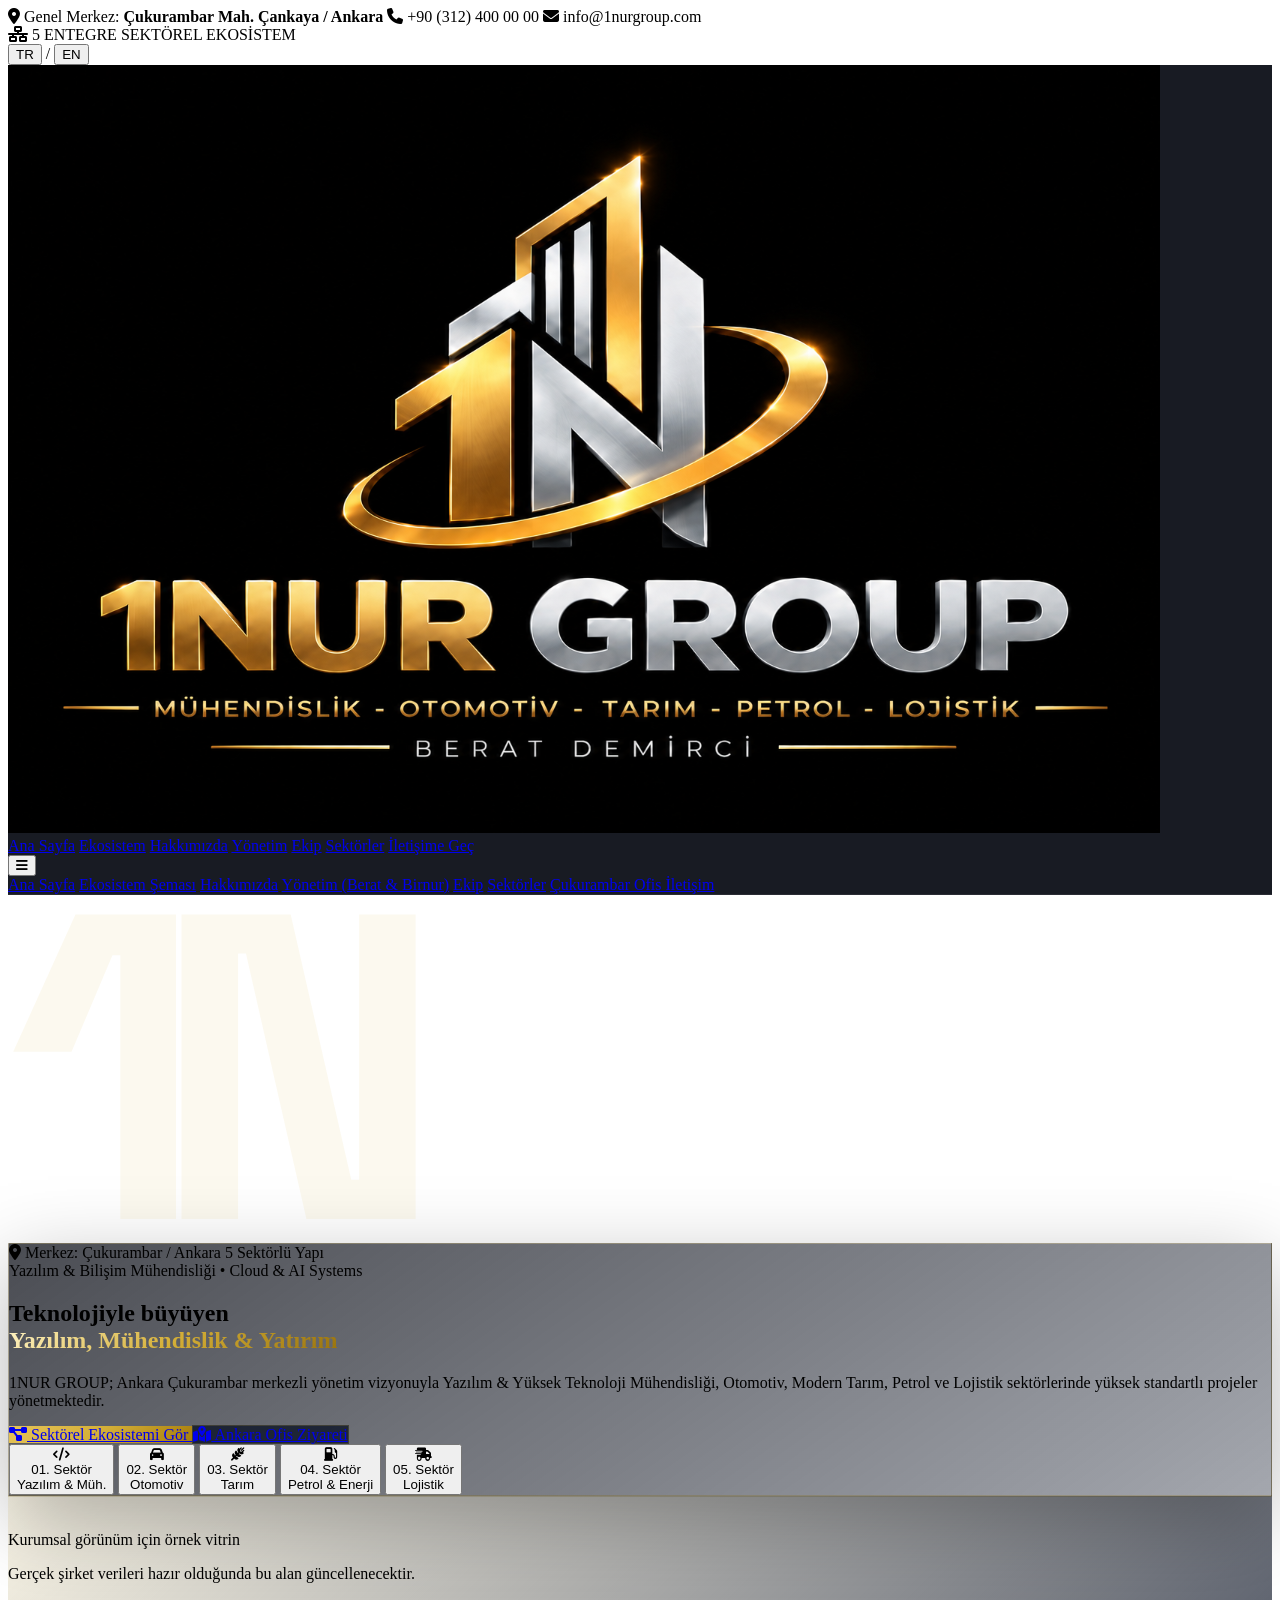
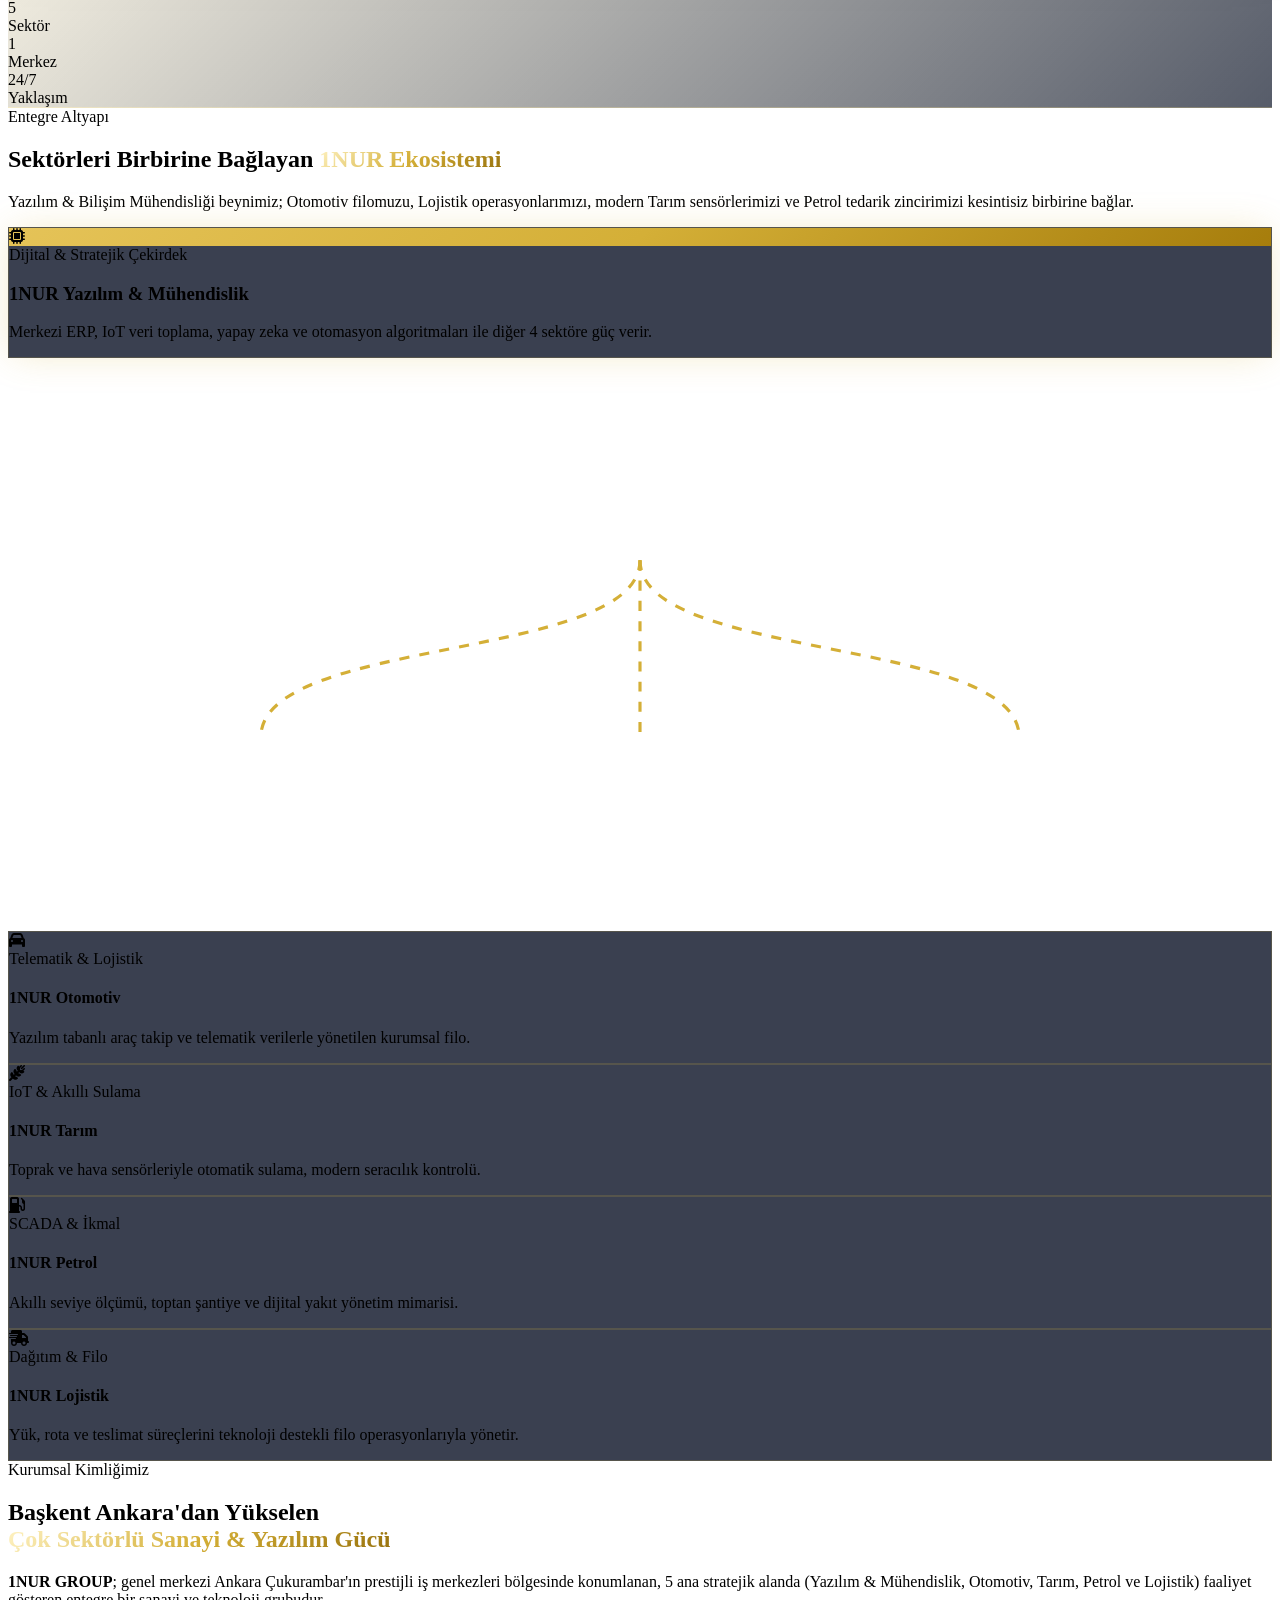
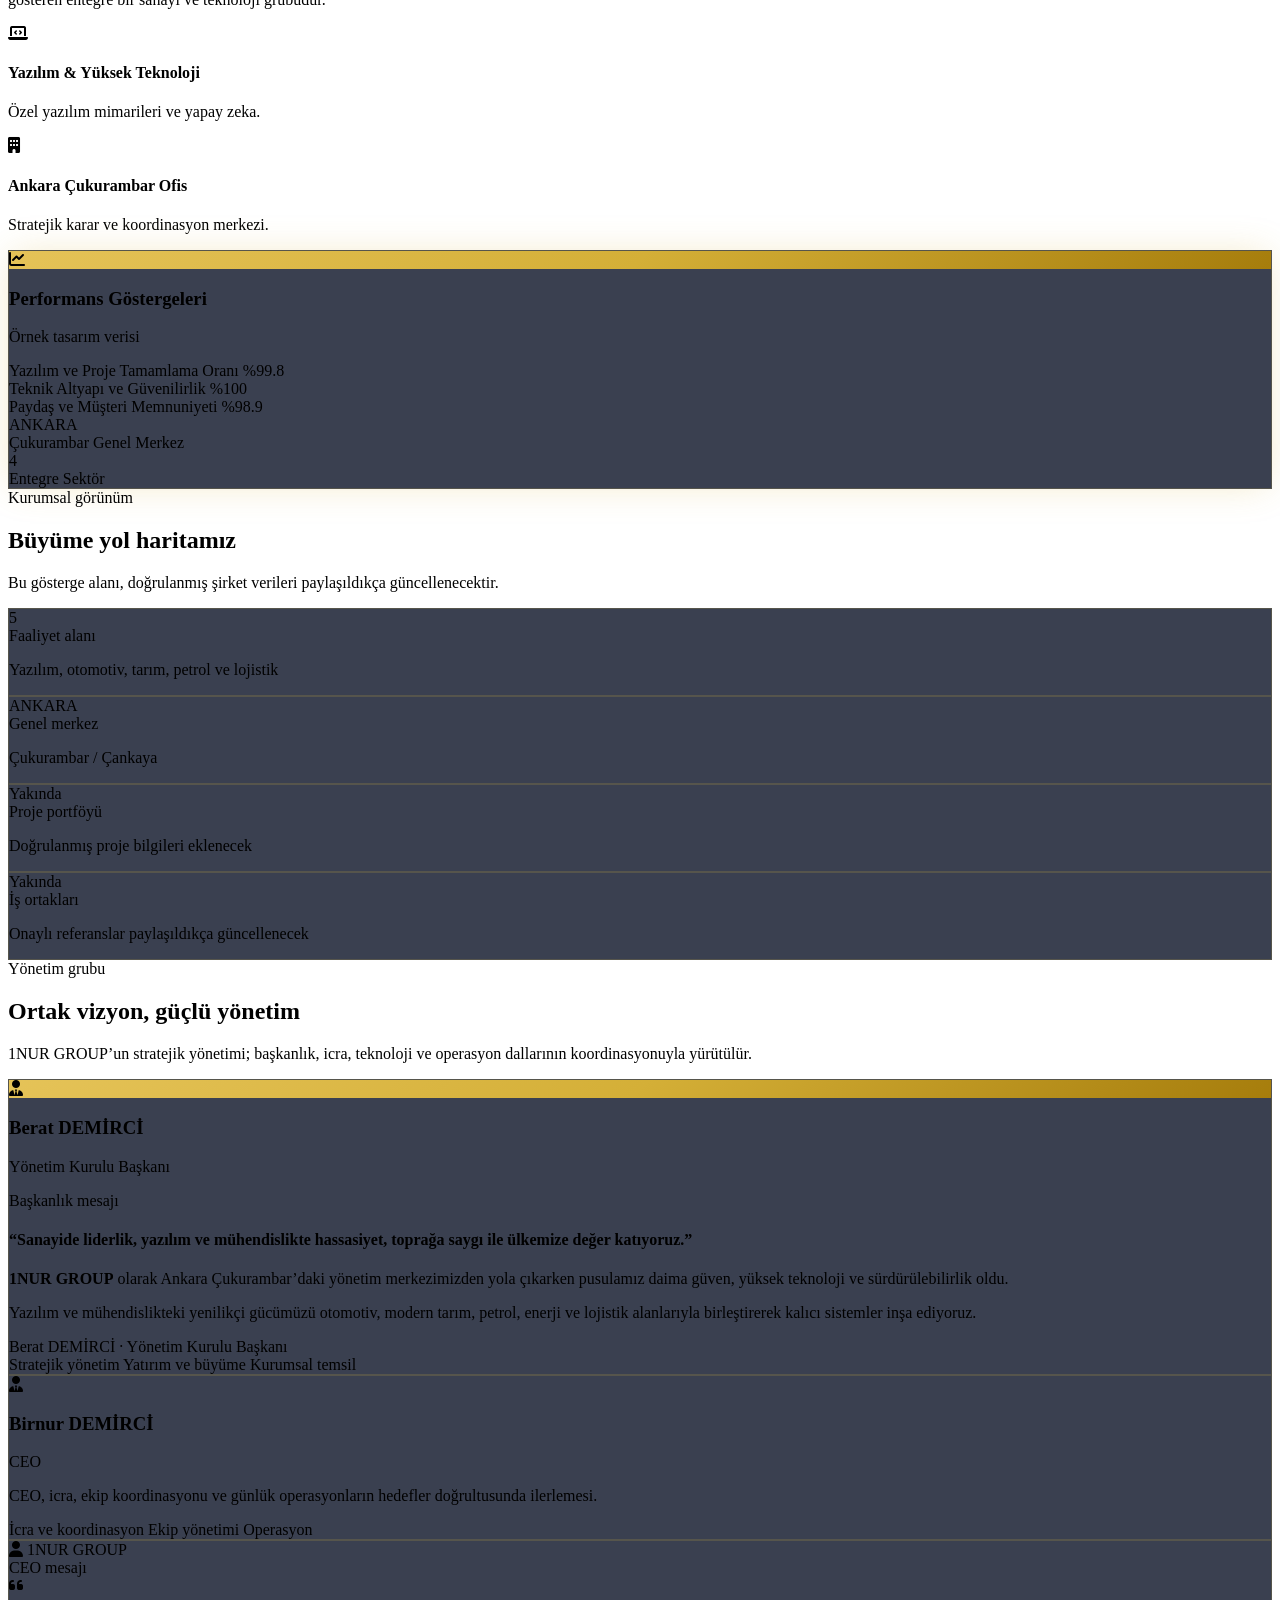
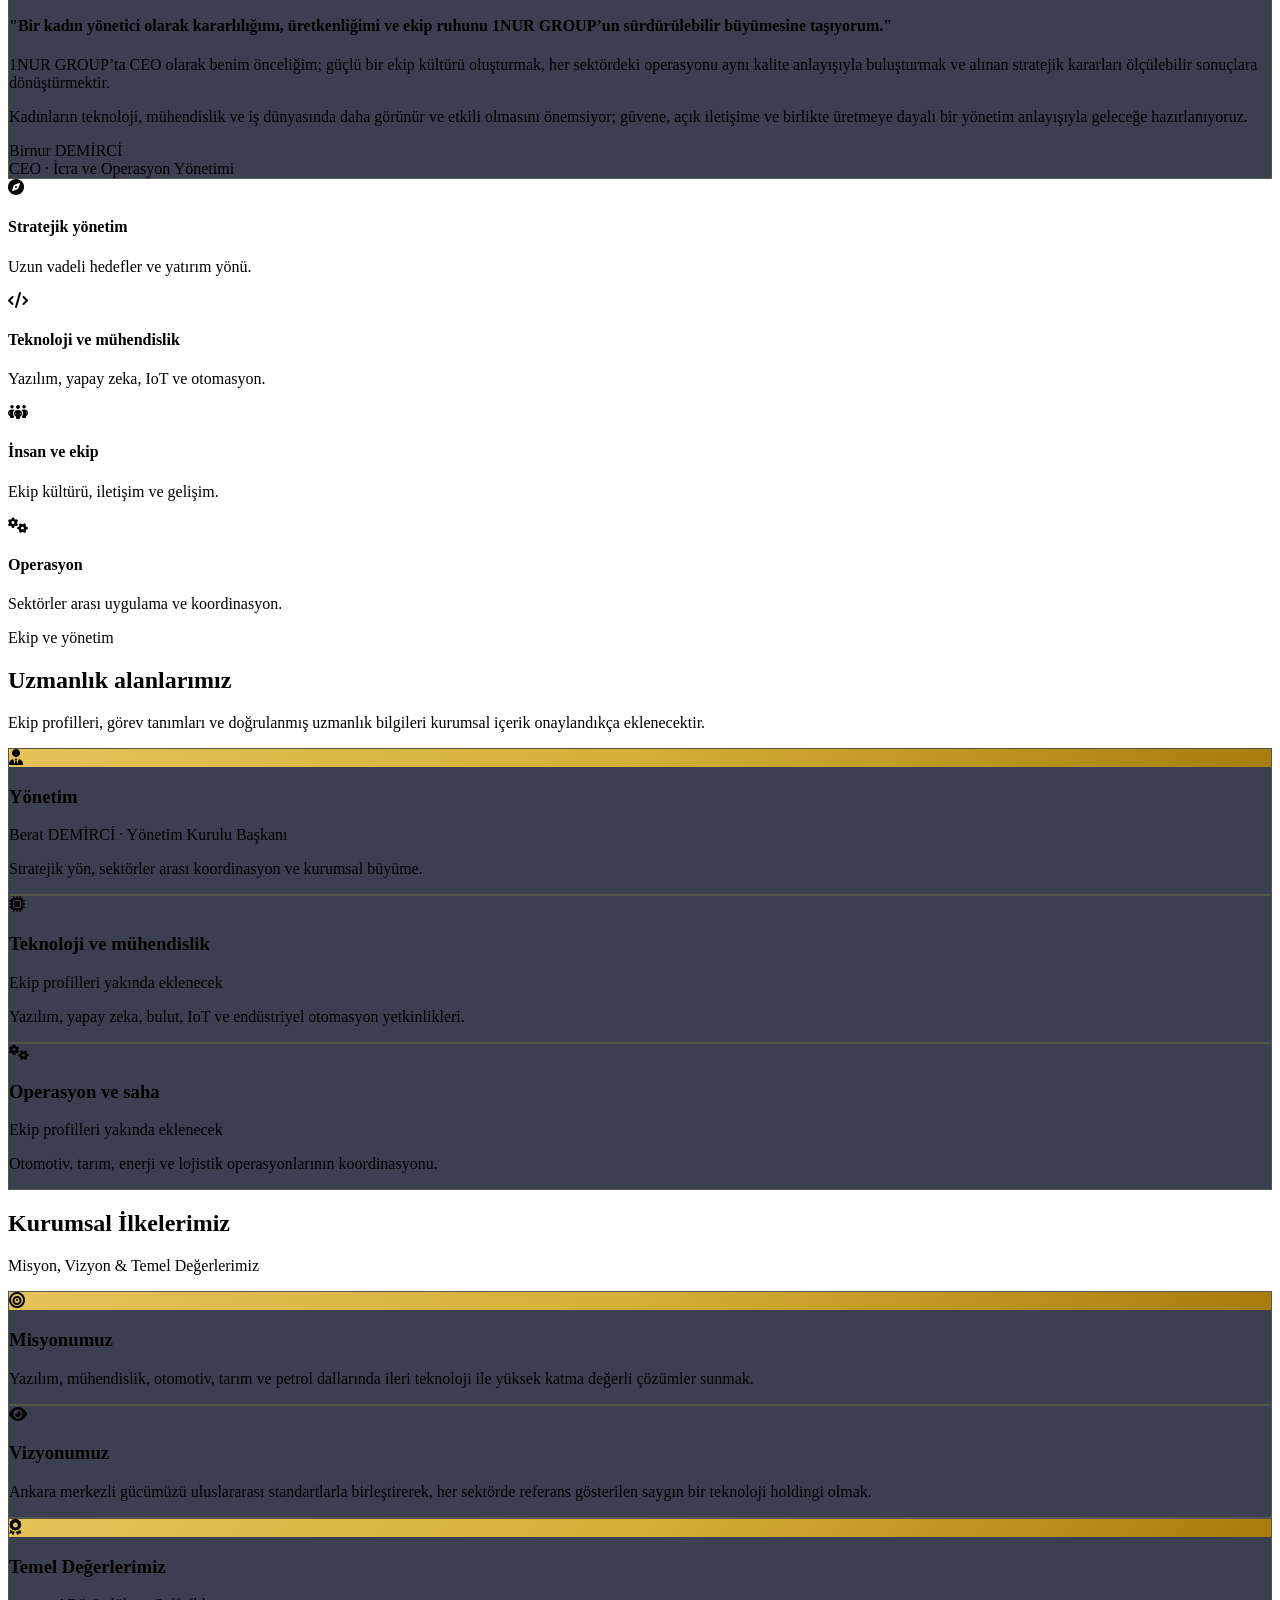
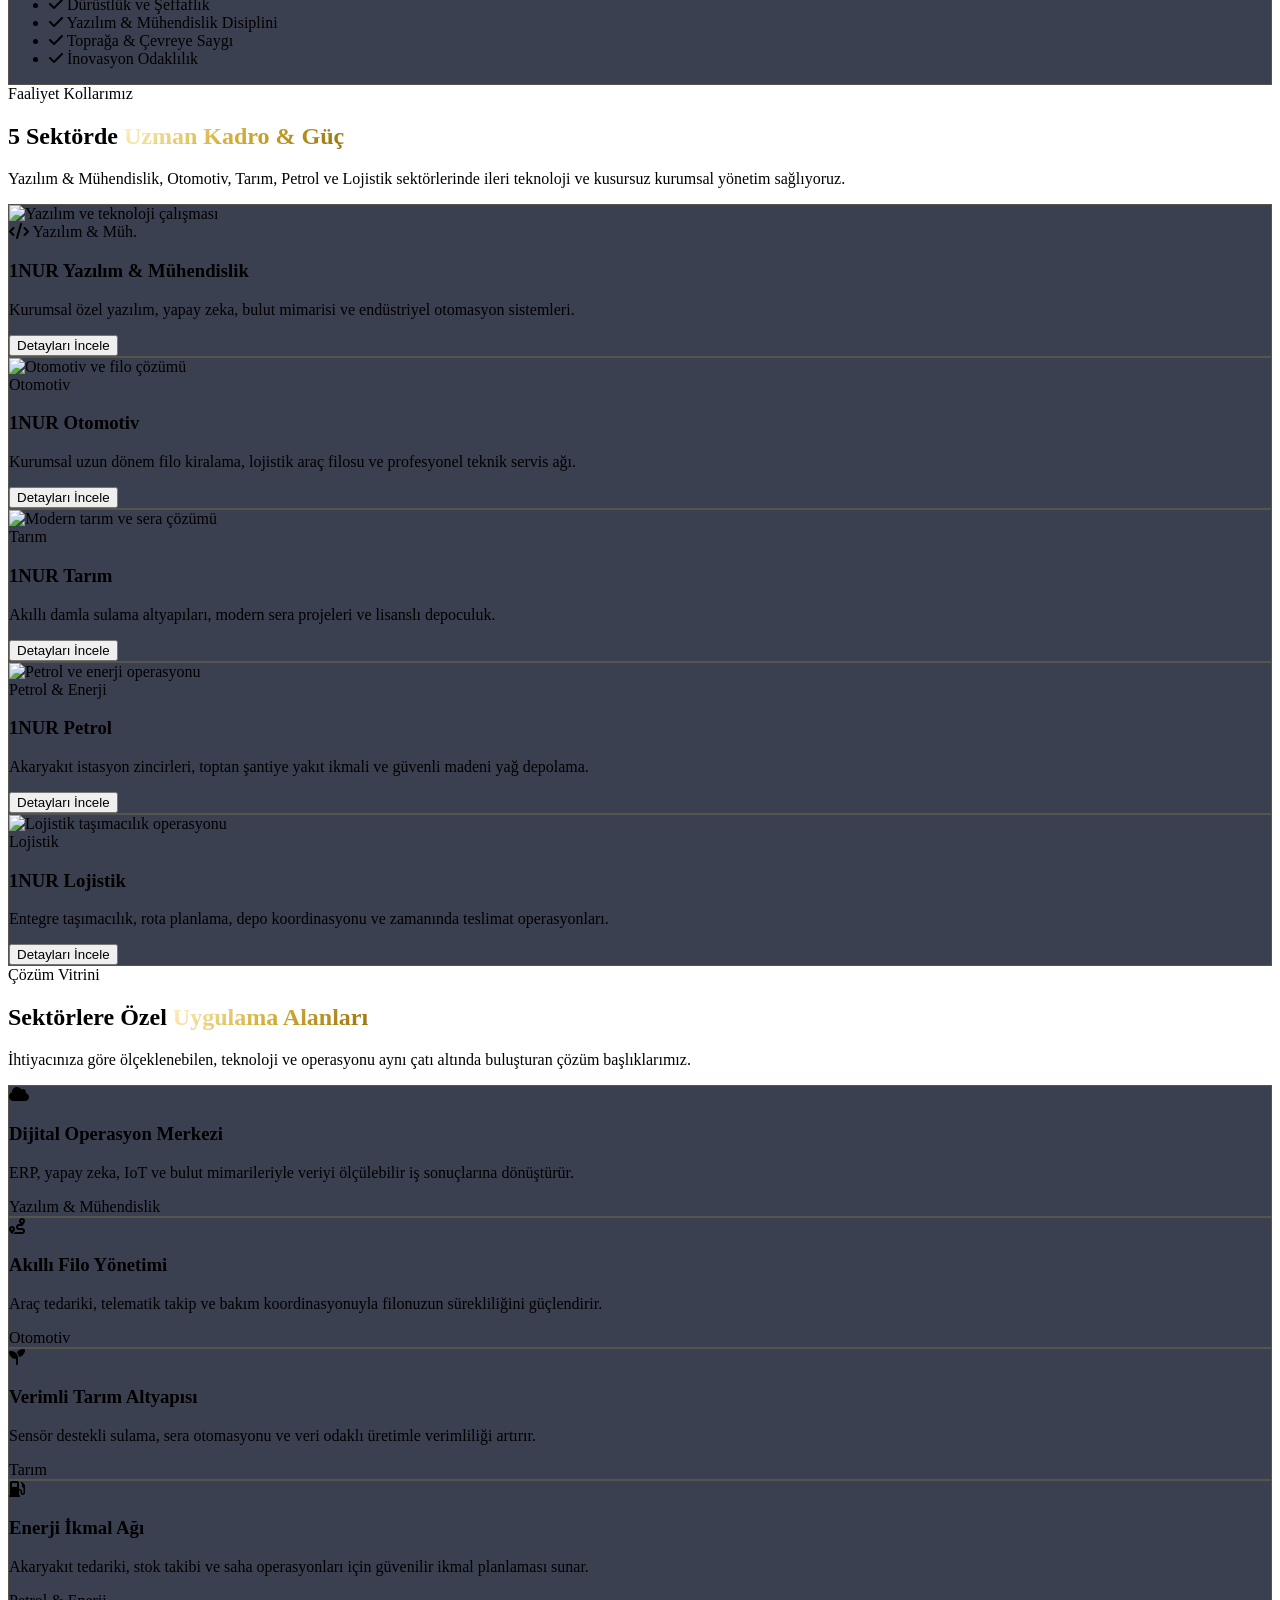
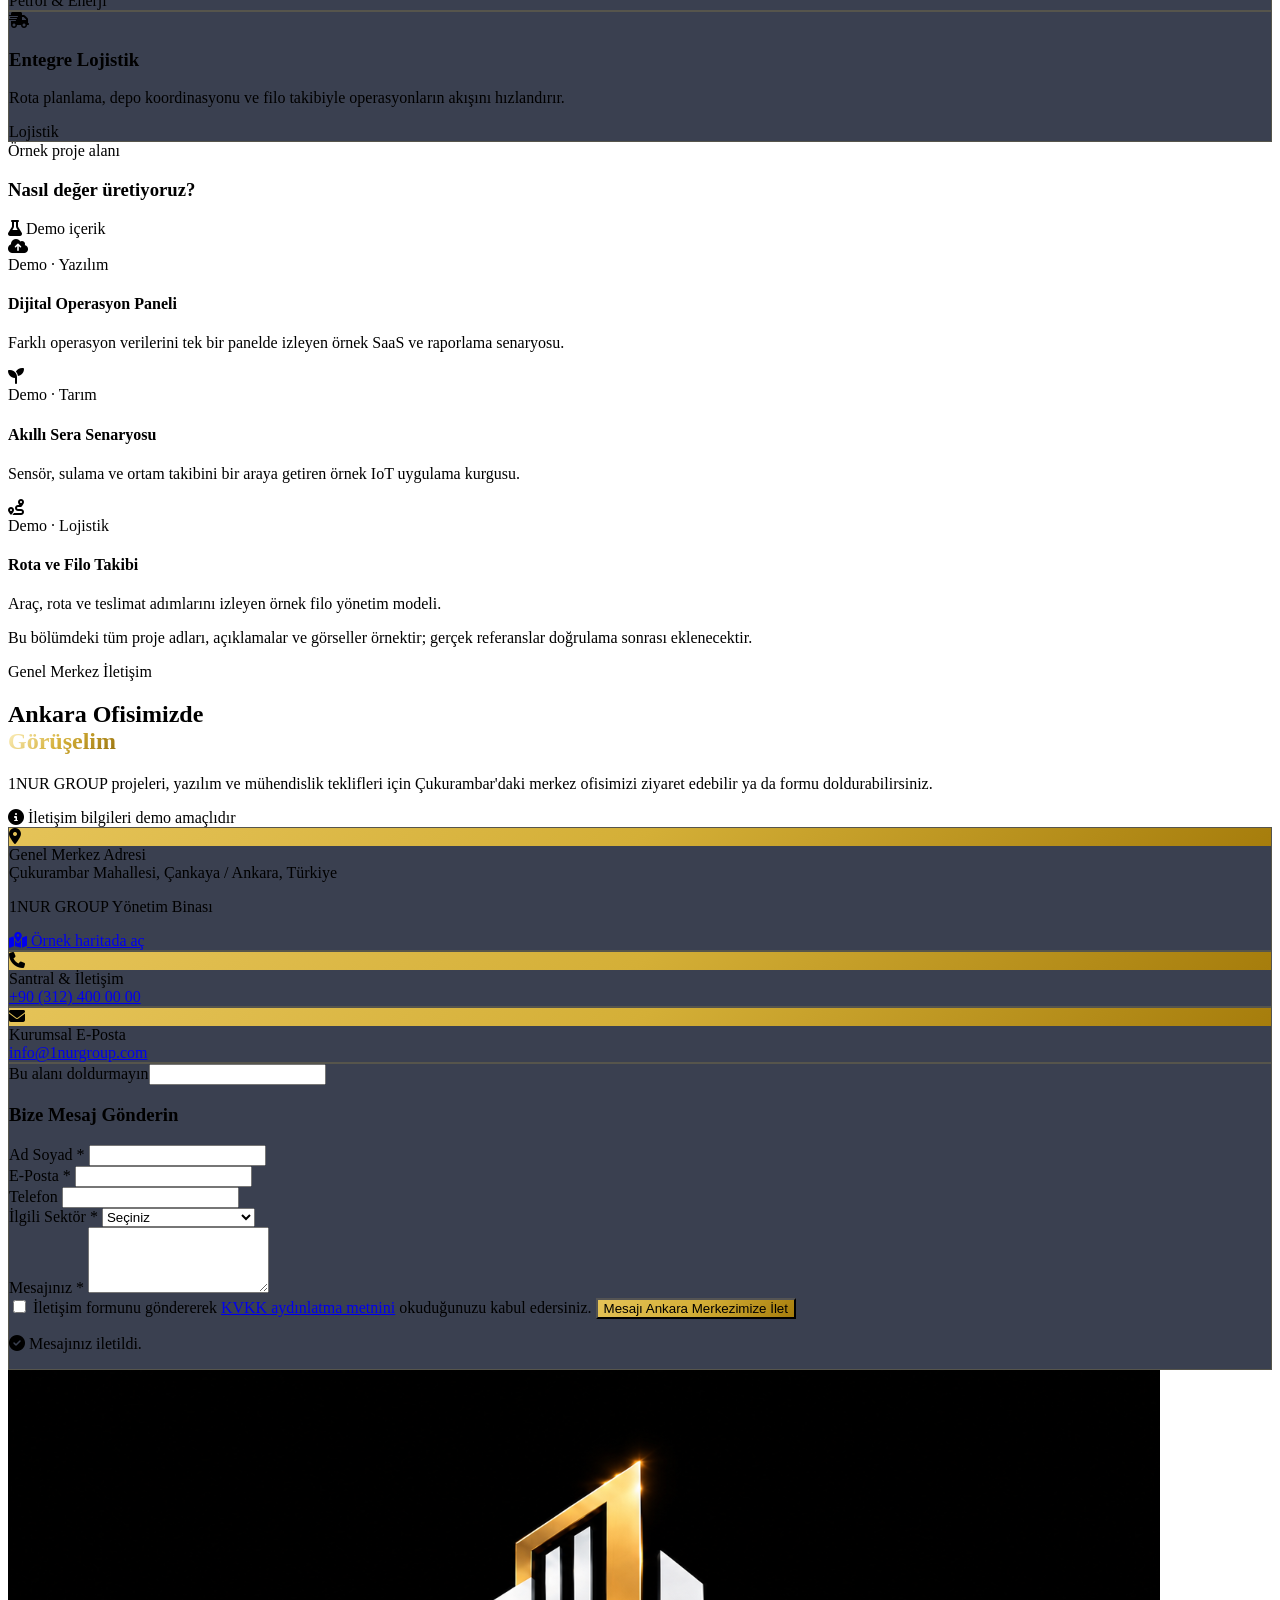
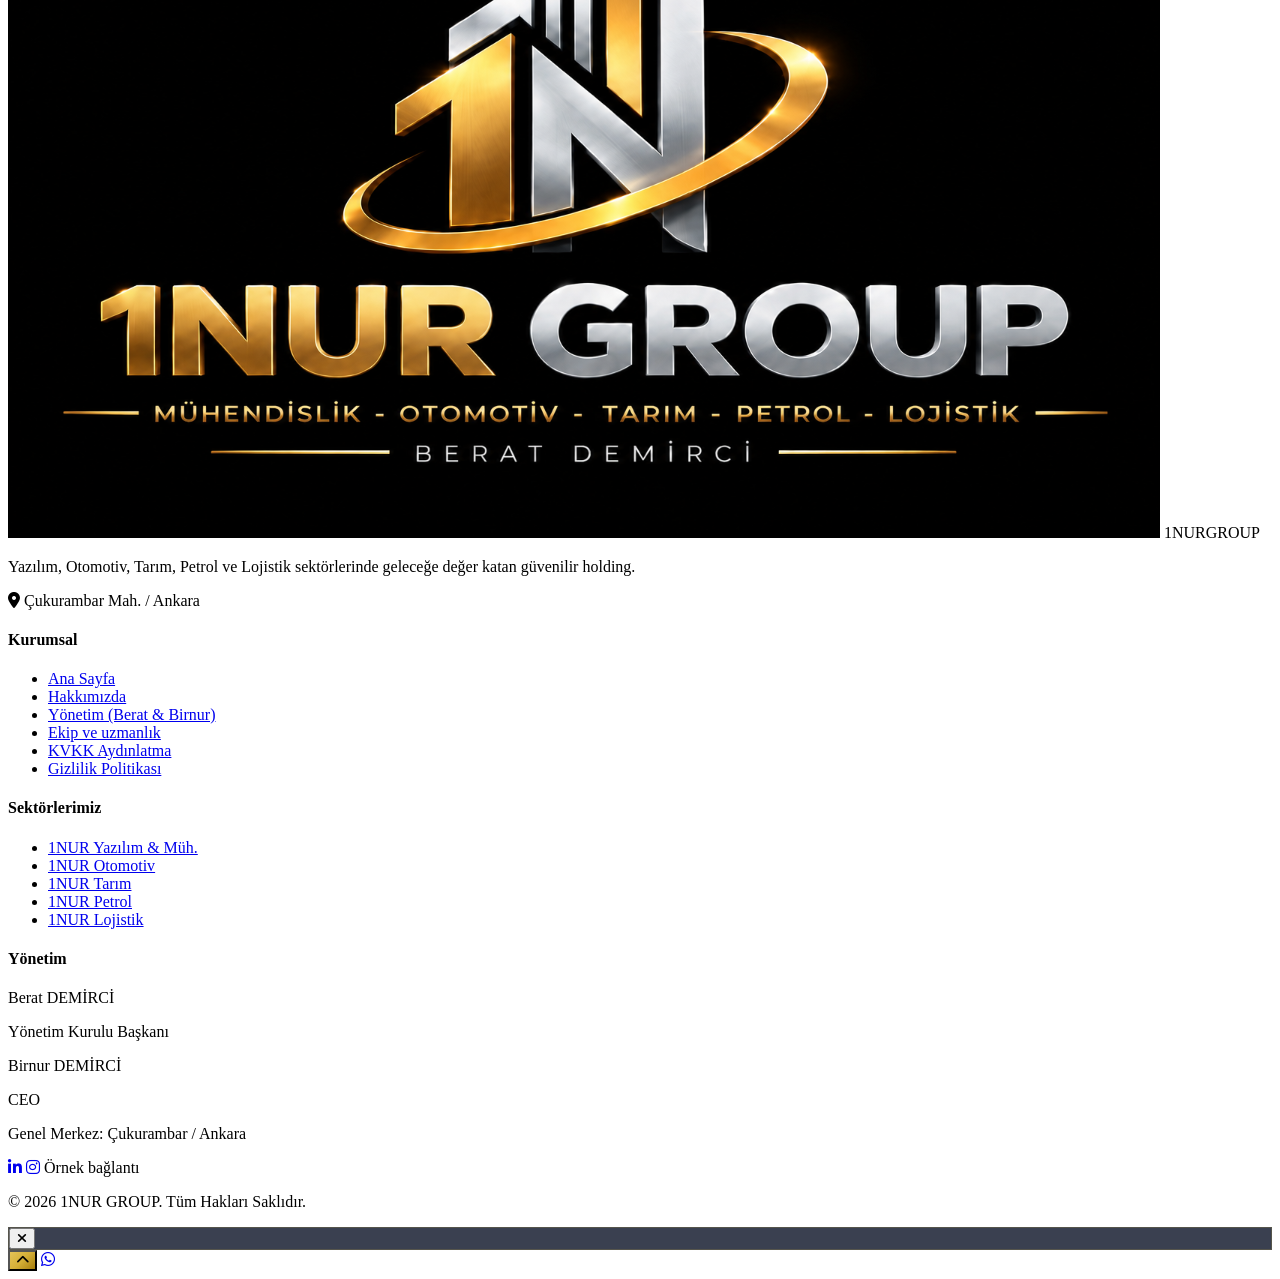
==== commit bd45b140: "Başkanlık mesajını yönetim kartında birleştir Başkanlık mesajının sayfayı kaplayan ayrı paneli kaldı" ====
--- a/index.html
+++ b/index.html
@@ -683,7 +683,17 @@
               <p class="text-brand-gold font-medium text-sm mt-1">Yönetim Kurulu Başkanı</p>
             </div>
           </div>
-          <p class="text-sm text-slate-300 leading-relaxed mt-6">Başkanlık, stratejik vizyon, yatırım kararları ve 1NUR GROUP’un sektörler arası büyüme yönü.</p>
+          <div class="mt-6 pt-5 border-t border-white/10">
+            <span class="text-[10px] uppercase tracking-widest text-brand-gold font-semibold font-mono">Başkanlık mesajı</span>
+            <h4 class="text-lg font-display font-bold text-white leading-snug mt-3">
+              “Sanayide liderlik, yazılım ve mühendislikte hassasiyet, toprağa saygı ile ülkemize değer katıyoruz.”
+            </h4>
+            <div class="space-y-3 text-sm text-slate-300 leading-relaxed mt-4">
+              <p><strong>1NUR GROUP</strong> olarak Ankara Çukurambar’daki yönetim merkezimizden yola çıkarken pusulamız daima güven, yüksek teknoloji ve sürdürülebilirlik oldu.</p>
+              <p>Yazılım ve mühendislikteki yenilikçi gücümüzü otomotiv, modern tarım, petrol, enerji ve lojistik alanlarıyla birleştirerek kalıcı sistemler inşa ediyoruz.</p>
+            </div>
+            <div class="mt-4 text-xs text-brand-gold font-medium">Berat DEMİRCİ · Yönetim Kurulu Başkanı</div>
+          </div>
           <div class="flex flex-wrap gap-2 mt-5">
             <span class="text-[10px] text-brand-gold border border-brand-gold/30 rounded-full px-3 py-1">Stratejik yönetim</span>
             <span class="text-[10px] text-brand-gold border border-brand-gold/30 rounded-full px-3 py-1">Yatırım ve büyüme</span>
@@ -706,48 +716,6 @@
             <span class="text-[10px] text-brand-gold border border-brand-gold/30 rounded-full px-3 py-1">İcra ve koordinasyon</span>
             <span class="text-[10px] text-brand-gold border border-brand-gold/30 rounded-full px-3 py-1">Ekip yönetimi</span>
             <span class="text-[10px] text-brand-gold border border-brand-gold/30 rounded-full px-3 py-1">Operasyon</span>
-          </div>
-        </div>
-      </div>
-
-      <div class="glass-card rounded-3xl p-8 sm:p-12 lg:p-16 border border-brand-gold/30 relative">
-        <div class="grid lg:grid-cols-2 gap-12 items-start">
-          
-          <div class="flex flex-col items-center text-center">
-            <div class="relative w-56 h-56 sm:w-64 sm:h-64 rounded-3xl p-1.5 gold-gradient-bg shadow-2xl mb-6 hover:scale-105 transition-transform duration-500">
-              <div class="w-full h-full rounded-[22px] bg-brand-navy flex flex-col items-center justify-center overflow-hidden relative">
-                <i class="fa-solid fa-user-tie text-7xl text-brand-gold/80 mb-2"></i>
-                <span class="text-[10px] uppercase tracking-widest text-slate-400 font-semibold font-mono">1NUR GROUP</span>
-              </div>
-            </div>
-            <span class="text-xs uppercase tracking-widest text-brand-gold font-semibold font-mono">Başkanlık mesajı</span>
-          </div>
-
-          <div class="space-y-6">
-            <div class="text-brand-gold text-3xl opacity-60">
-              <i class="fa-solid fa-quote-left"></i>
-            </div>
-            
-            <h4 class="text-2xl sm:text-3xl font-display font-bold text-white leading-snug">
-              "Sanayide Liderlik, Yazılım ve Mühendislikte Hassasiyet, Toprağa Saygı ile Ülkemize Değer Katıyoruz."
-            </h4>
-
-            <div class="space-y-4 text-slate-300 text-sm sm:text-base leading-relaxed font-light">
-              <p>
-                <strong>1NUR GROUP</strong> olarak Ankara Çukurambar’daki yönetim merkezimizden yola çıkarken pusulamız daima güven, yüksek teknoloji ve sürdürülebilirlik oldu.
-              </p>
-              <p>
-                Yazılım ve mühendislikteki yenilikçi gücümüzü otomotivdeki dinamik filo altyapımızla, modern tarımdaki bereket ve otomasyonu petrol ile enerji alanındaki emniyetli ikmal ağımızla birleştirdik. Faaliyet gösterdiğimiz her sahada yalnızca bugünün değil, yarının ihtiyaçlarını da karşılayan kalıcı sistemler inşa ediyoruz.
-              </p>
-            </div>
-
-            <div class="pt-4 border-t border-white/10 flex items-center justify-between">
-              <div>
-                <div class="font-display font-bold text-white text-base">Berat DEMİRCİ</div>
-                <div class="text-xs text-brand-gold">Yönetim Kurulu Başkanı</div>
-              </div>
-              <div class="text-right text-xs text-slate-400 font-medium">Çukurambar Genel Merkez / Ankara</div>
-            </div>
           </div>
         </div>
       </div>
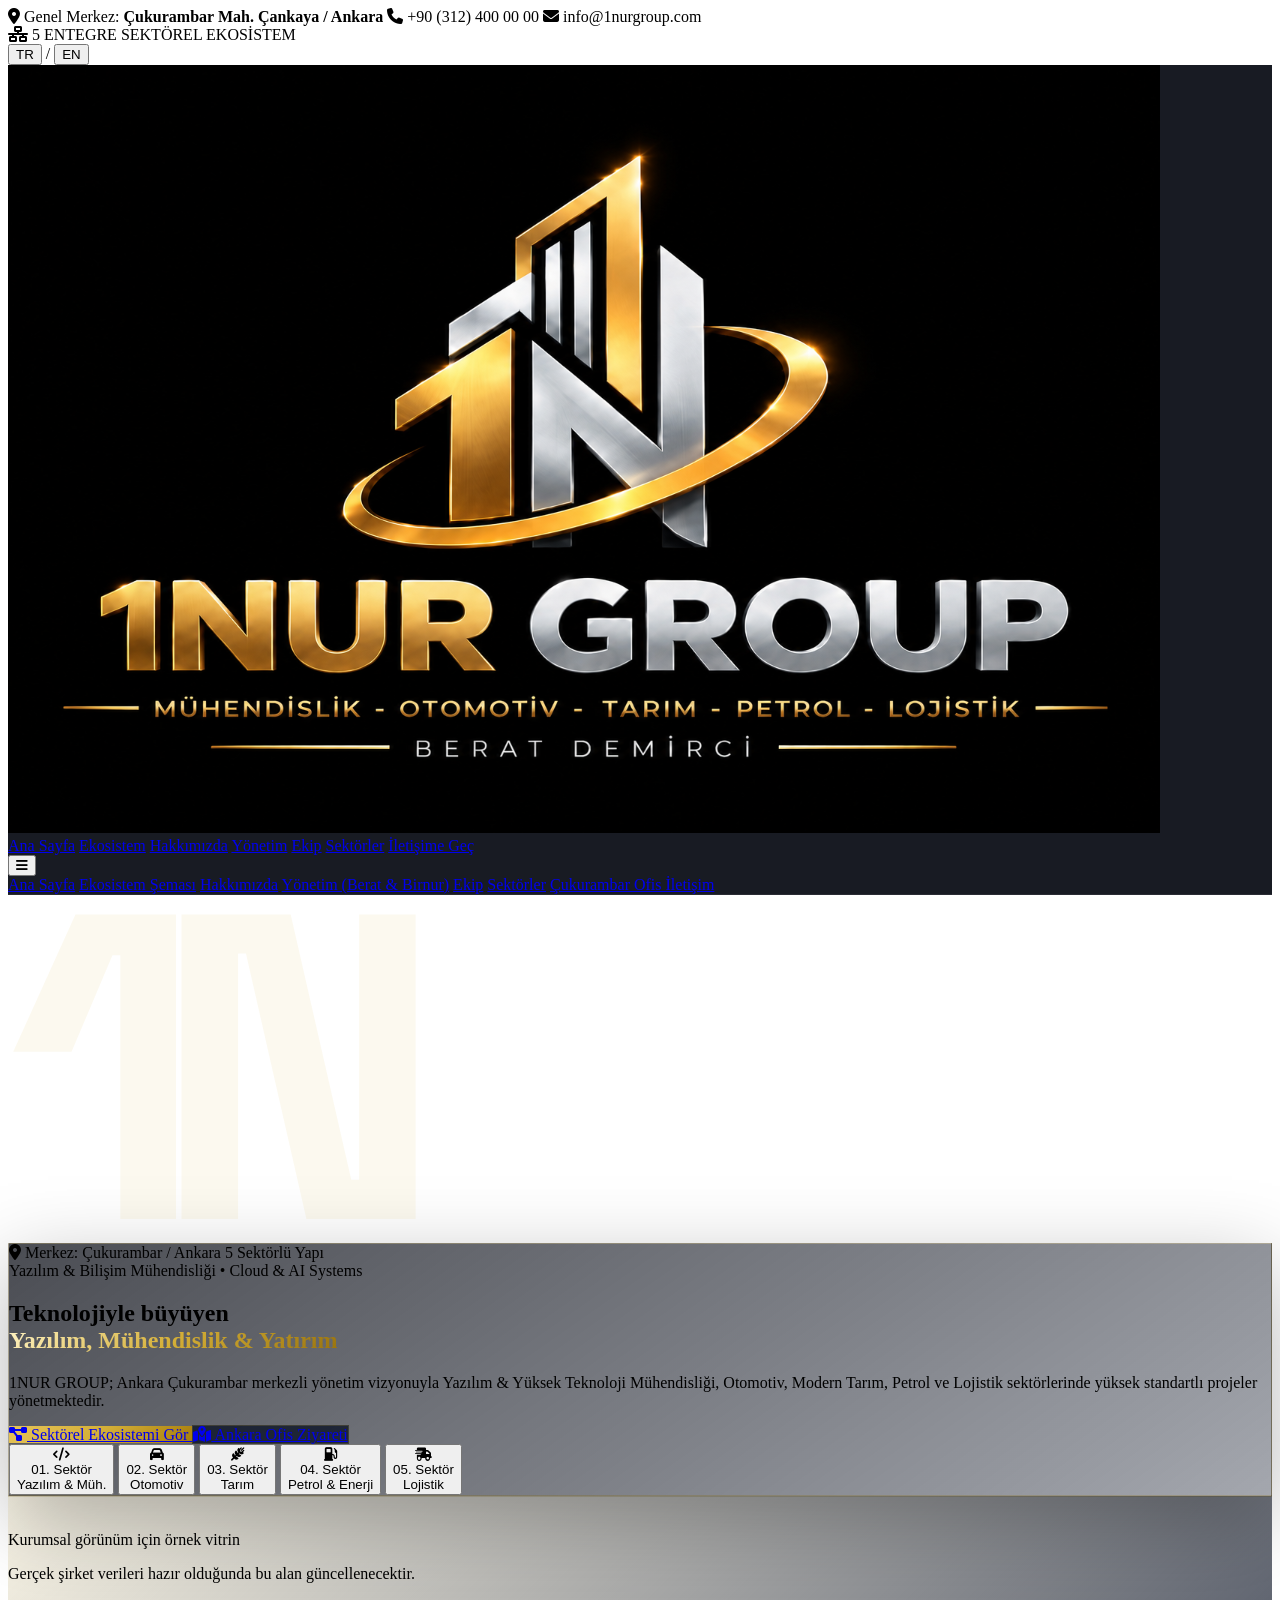
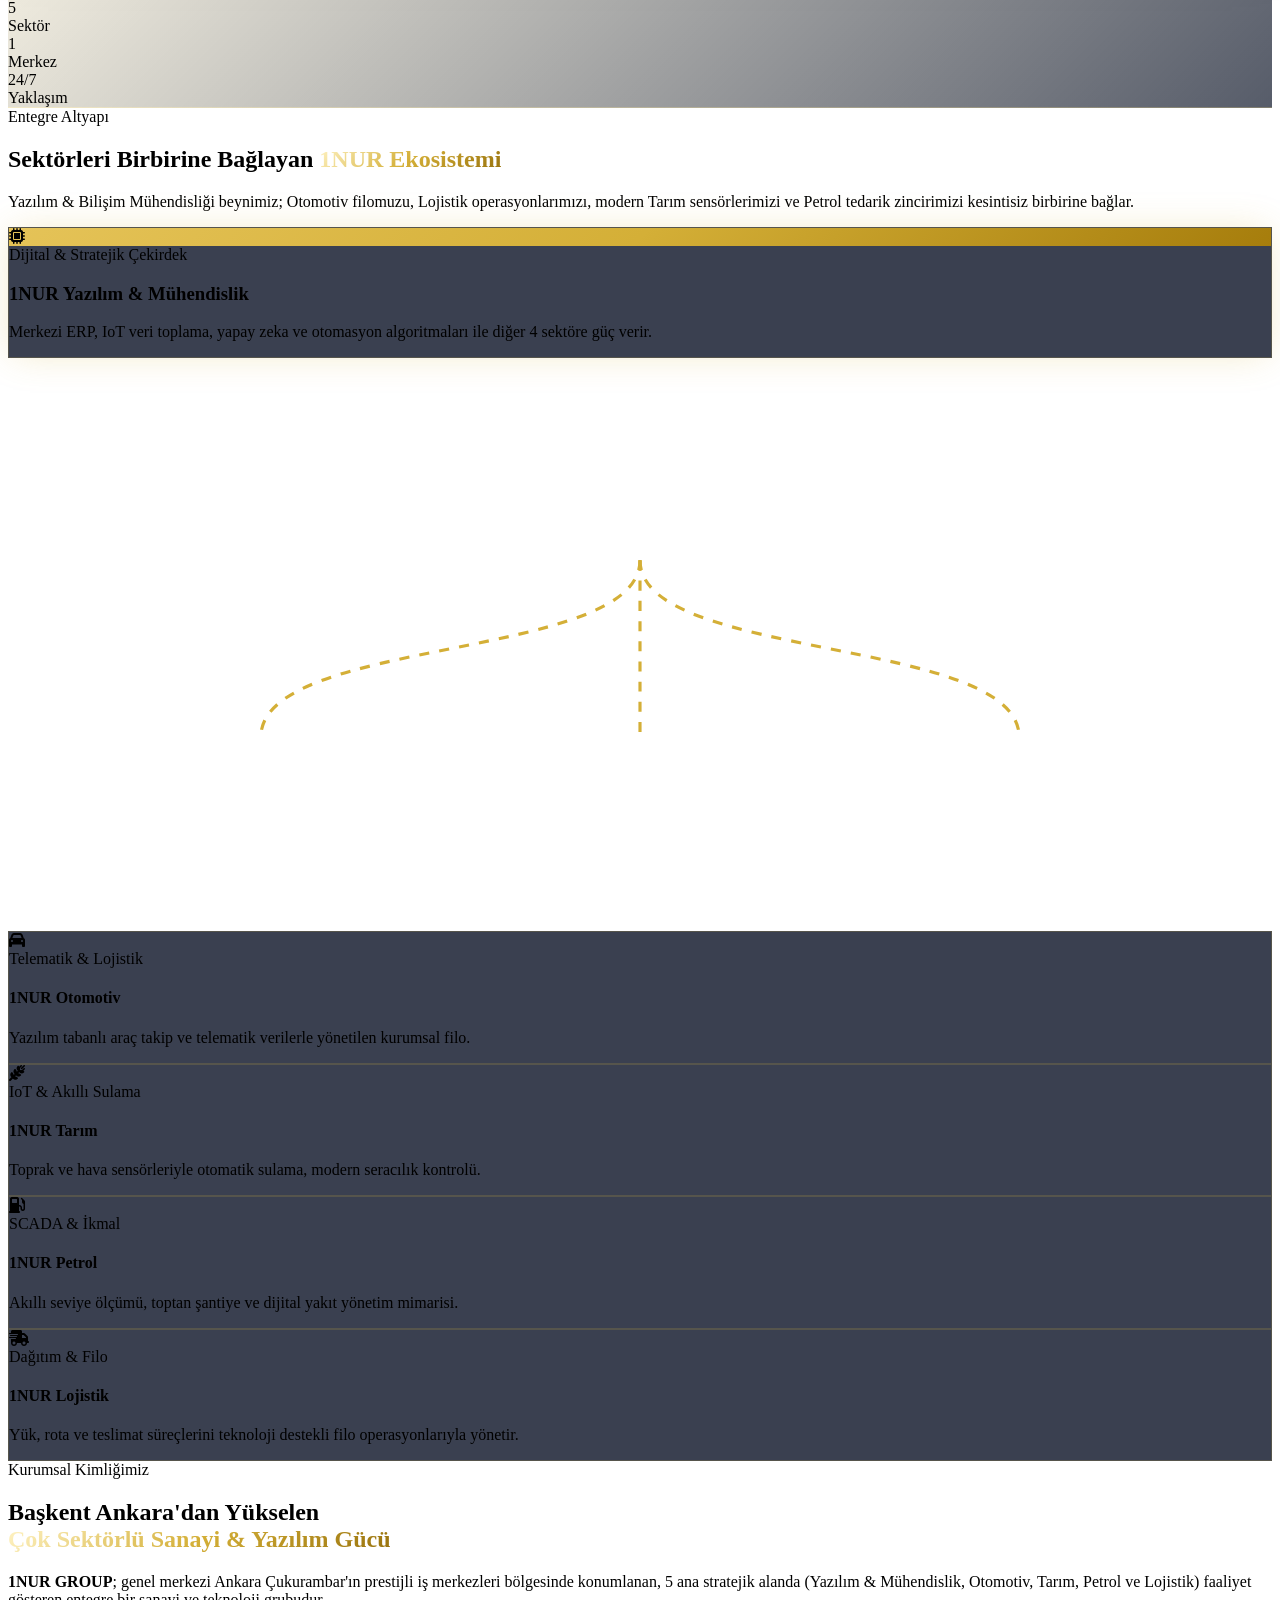
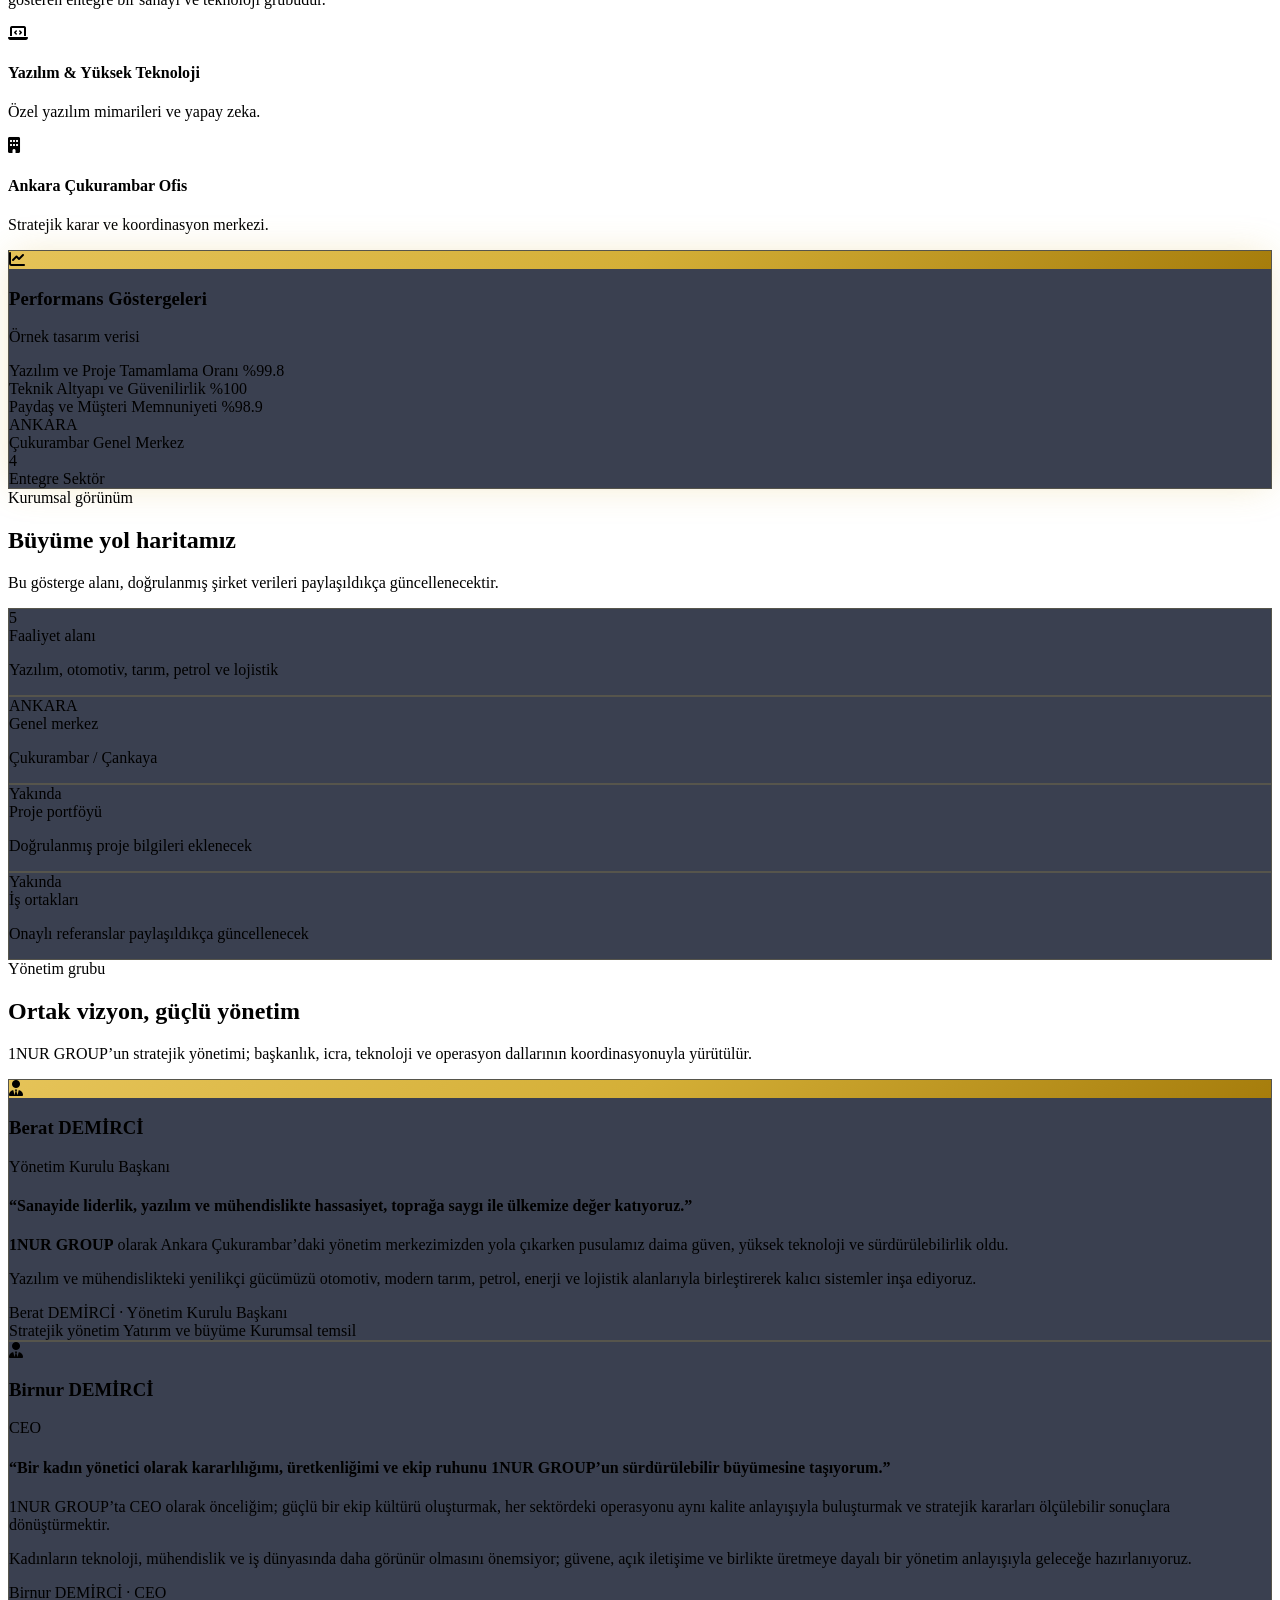
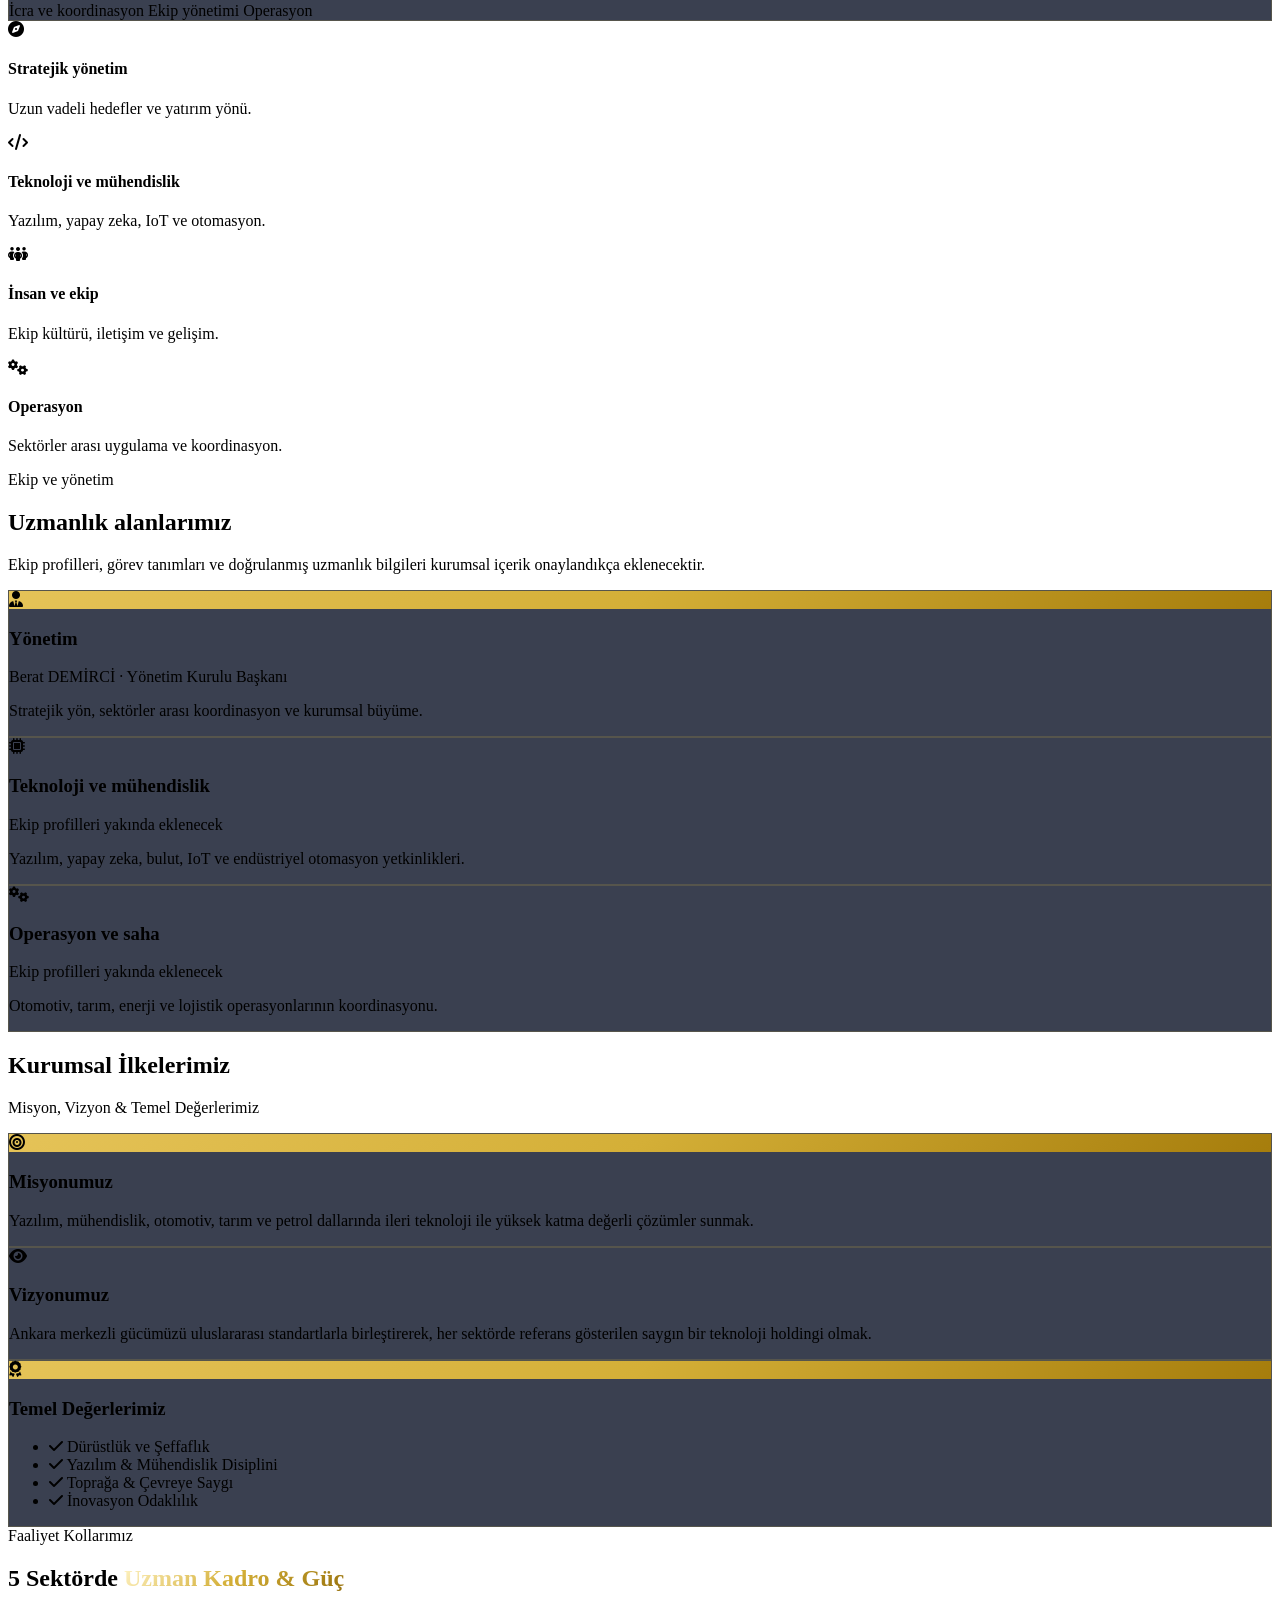
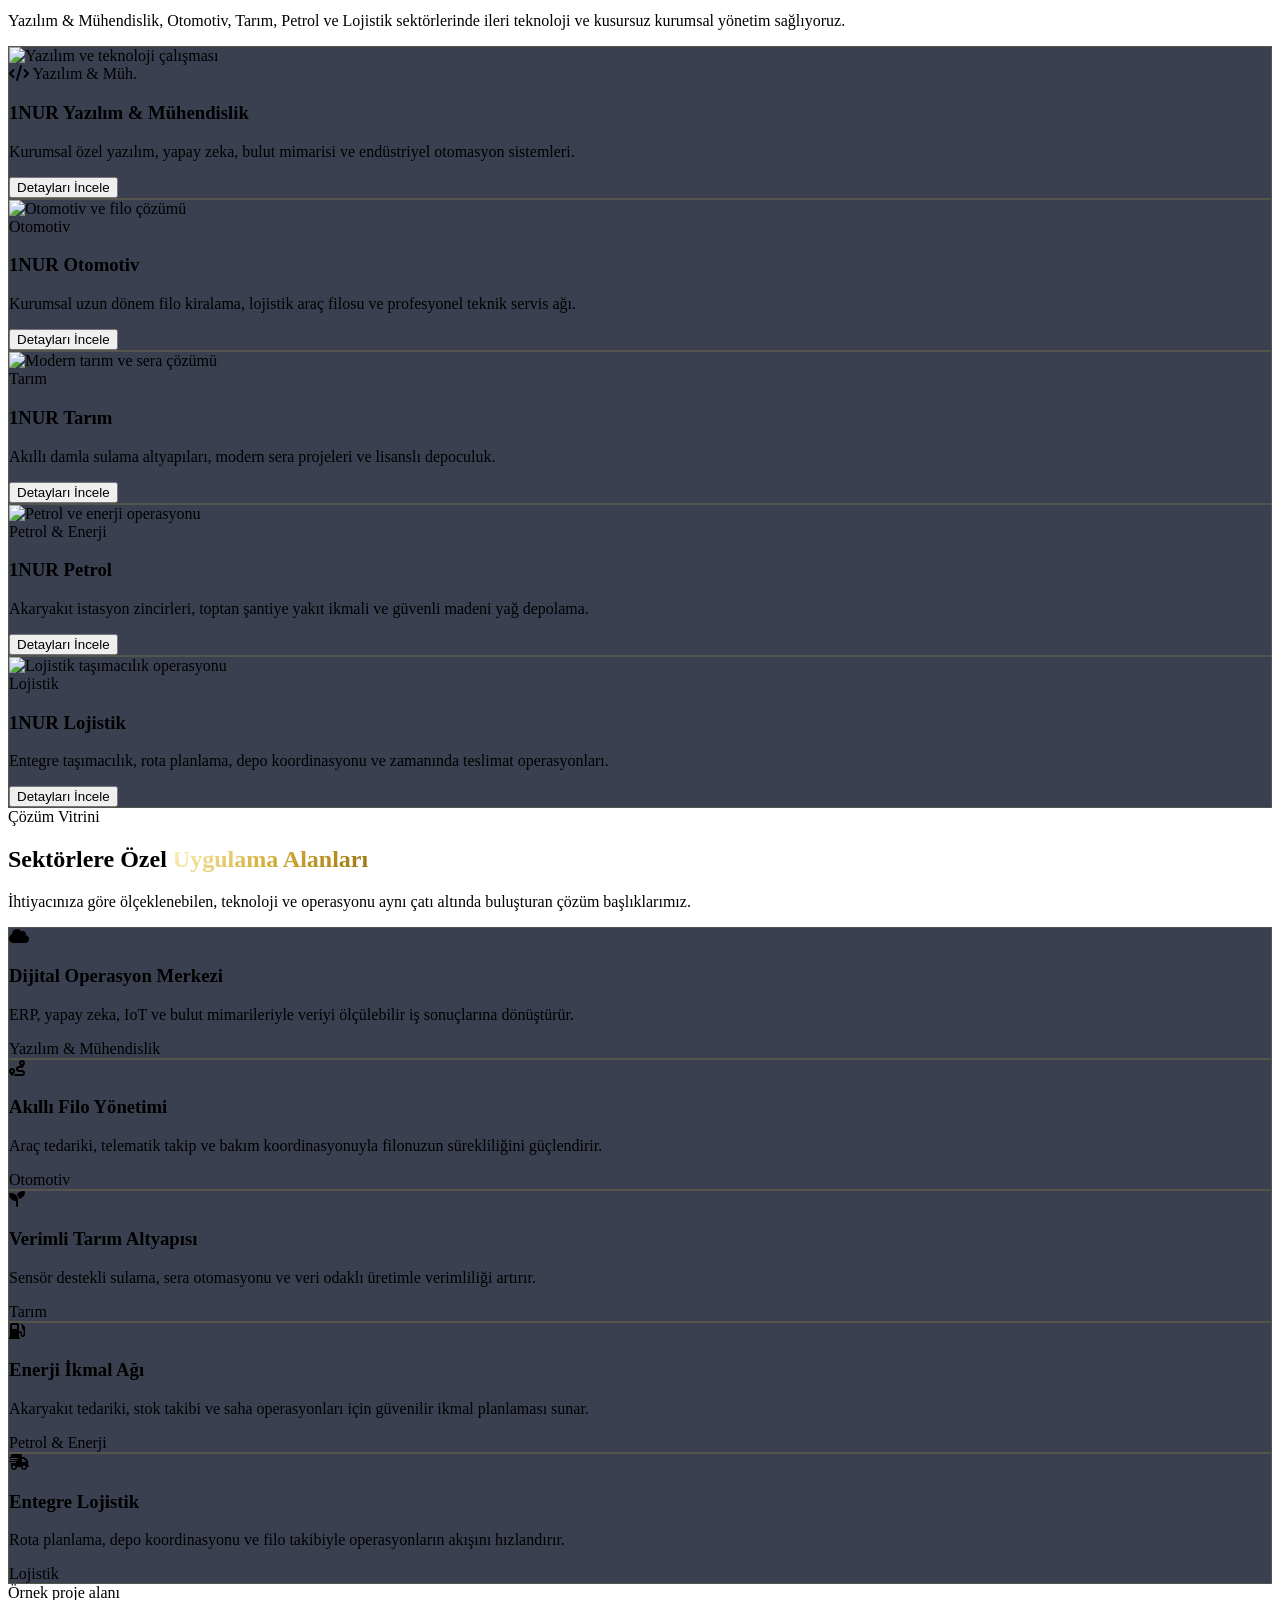
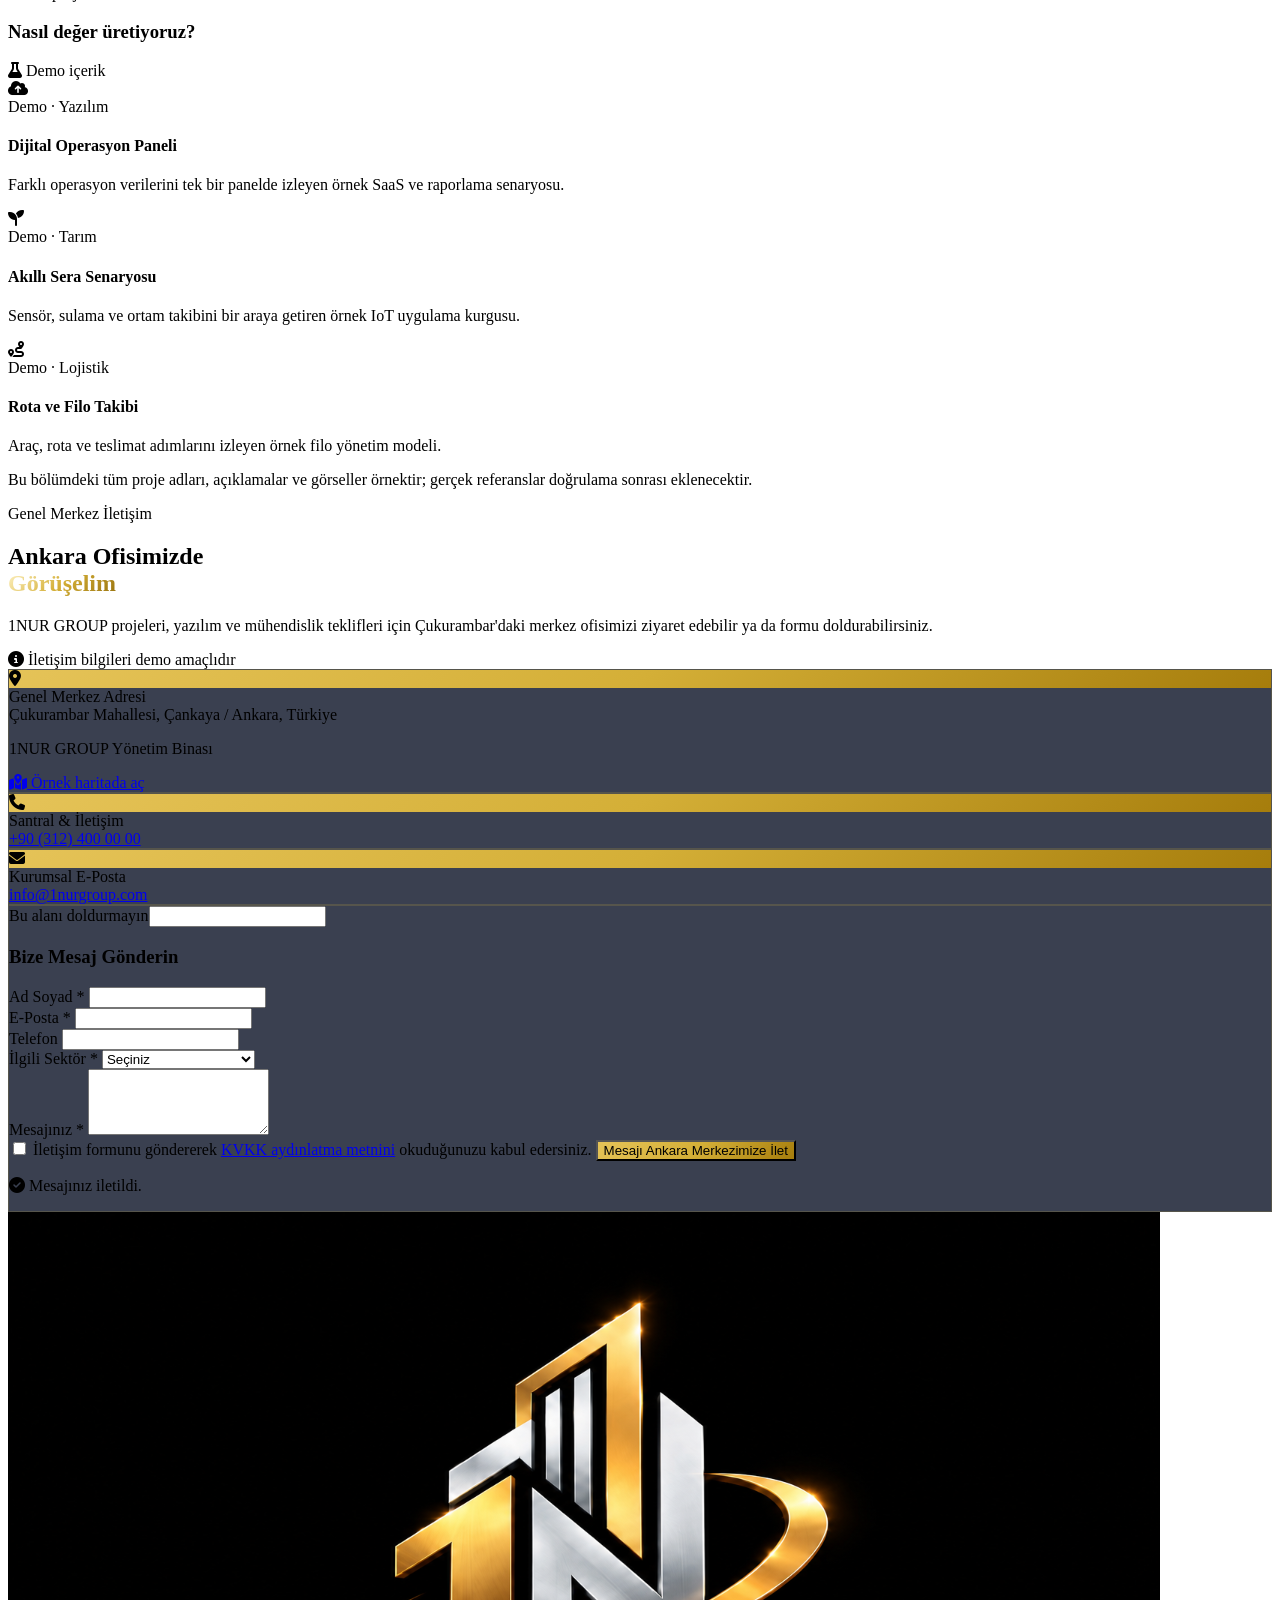
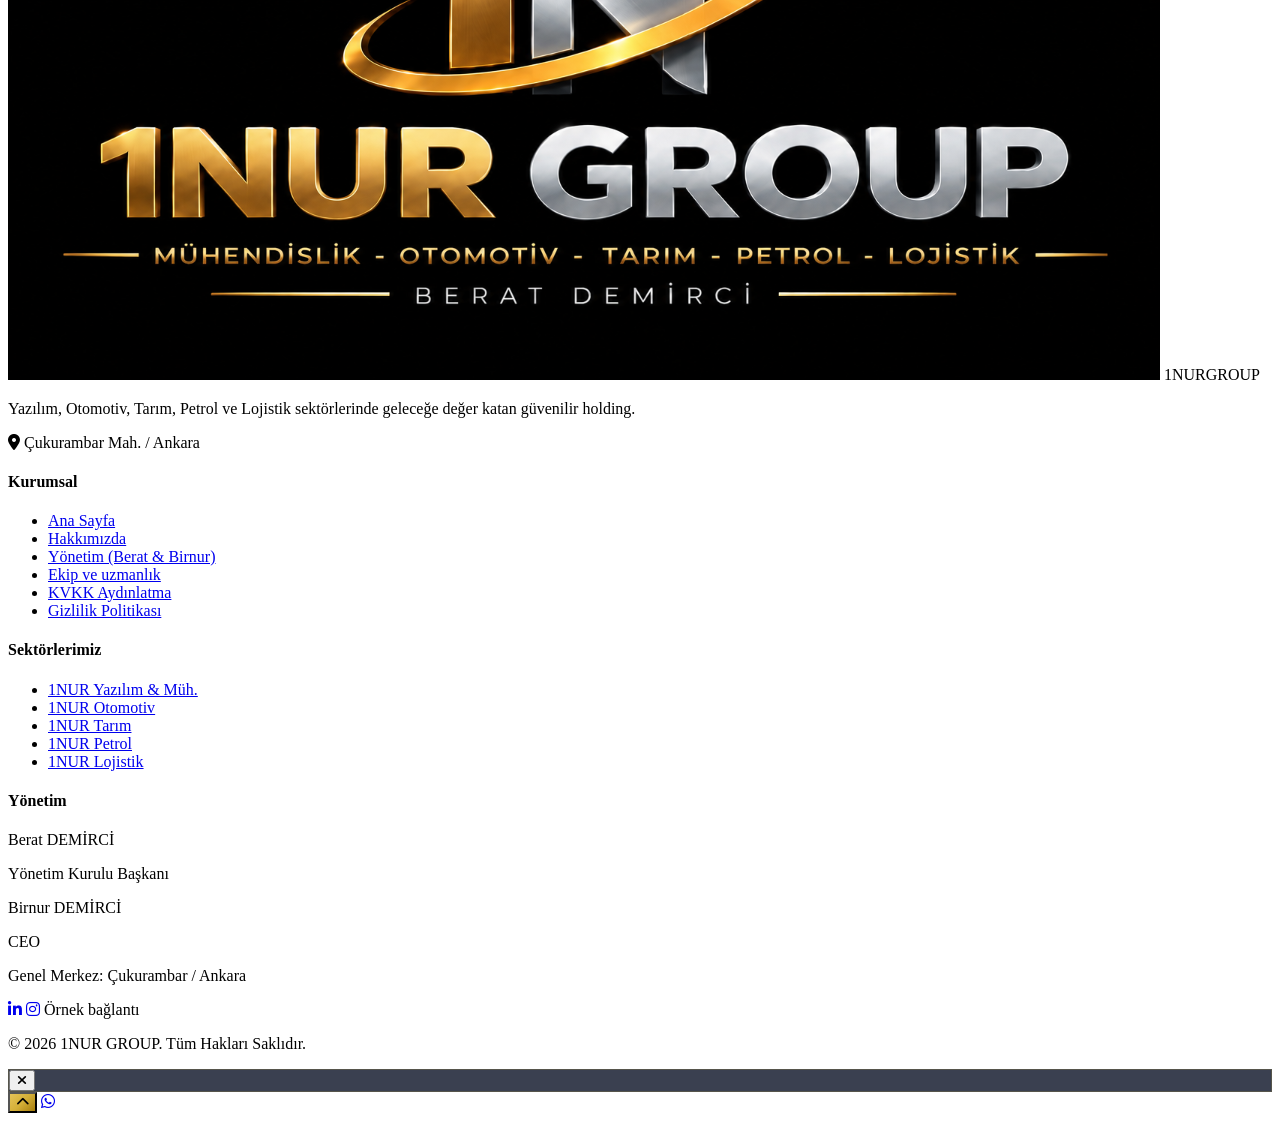
==== commit 2ee289ee: "Yönetim mesajlarını kartlarda birleştir Birnur DEMİRCİ'nin CEO mesajı ilk yönetim kartına taşındı, a" ====
--- a/index.html
+++ b/index.html
@@ -684,7 +684,6 @@
             </div>
           </div>
           <div class="mt-6 pt-5 border-t border-white/10">
-            <span class="text-[10px] uppercase tracking-widest text-brand-gold font-semibold font-mono">Başkanlık mesajı</span>
             <h4 class="text-lg font-display font-bold text-white leading-snug mt-3">
               “Sanayide liderlik, yazılım ve mühendislikte hassasiyet, toprağa saygı ile ülkemize değer katıyoruz.”
             </h4>
@@ -711,43 +710,20 @@
               <p class="text-brand-gold font-medium text-sm mt-1">CEO</p>
             </div>
           </div>
-          <p class="text-sm text-slate-300 leading-relaxed mt-6">CEO, icra, ekip koordinasyonu ve günlük operasyonların hedefler doğrultusunda ilerlemesi.</p>
+          <div class="mt-6 pt-5 border-t border-white/10">
+            <h4 class="text-lg font-display font-bold text-white leading-snug">
+              “Bir kadın yönetici olarak kararlılığımı, üretkenliğimi ve ekip ruhunu 1NUR GROUP’un sürdürülebilir büyümesine taşıyorum.”
+            </h4>
+            <div class="space-y-3 text-sm text-slate-300 leading-relaxed mt-4">
+              <p>1NUR GROUP’ta CEO olarak önceliğim; güçlü bir ekip kültürü oluşturmak, her sektördeki operasyonu aynı kalite anlayışıyla buluşturmak ve stratejik kararları ölçülebilir sonuçlara dönüştürmektir.</p>
+              <p>Kadınların teknoloji, mühendislik ve iş dünyasında daha görünür olmasını önemsiyor; güvene, açık iletişime ve birlikte üretmeye dayalı bir yönetim anlayışıyla geleceğe hazırlanıyoruz.</p>
+            </div>
+            <div class="mt-4 text-xs text-brand-gold font-medium">Birnur DEMİRCİ · CEO</div>
+          </div>
           <div class="flex flex-wrap gap-2 mt-5">
             <span class="text-[10px] text-brand-gold border border-brand-gold/30 rounded-full px-3 py-1">İcra ve koordinasyon</span>
             <span class="text-[10px] text-brand-gold border border-brand-gold/30 rounded-full px-3 py-1">Ekip yönetimi</span>
             <span class="text-[10px] text-brand-gold border border-brand-gold/30 rounded-full px-3 py-1">Operasyon</span>
-          </div>
-        </div>
-      </div>
-
-      <div class="glass-card rounded-3xl p-8 sm:p-12 mt-6 border border-white/10">
-        <div class="grid lg:grid-cols-12 gap-10 items-center">
-          <div class="lg:col-span-4 flex flex-col items-center text-center">
-            <div class="relative w-44 h-44 rounded-3xl p-1.5 bg-gradient-to-br from-brand-goldLight via-brand-gold to-brand-goldDark shadow-2xl mb-5">
-              <div class="w-full h-full rounded-[22px] bg-brand-navy flex flex-col items-center justify-center overflow-hidden">
-                <i class="fa-solid fa-user text-6xl text-brand-gold/80 mb-2"></i>
-                <span class="text-[10px] uppercase tracking-widest text-slate-400 font-semibold font-mono">1NUR GROUP</span>
-              </div>
-            </div>
-            <span class="text-xs uppercase tracking-widest text-brand-gold font-semibold font-mono">CEO mesajı</span>
-          </div>
-          <div class="lg:col-span-8 space-y-5">
-            <div class="text-brand-gold text-3xl opacity-60"><i class="fa-solid fa-quote-left"></i></div>
-            <h4 class="text-2xl sm:text-3xl font-display font-bold text-white leading-snug">
-              "Bir kadın yönetici olarak kararlılığımı, üretkenliğimi ve ekip ruhunu 1NUR GROUP’un sürdürülebilir büyümesine taşıyorum."
-            </h4>
-            <div class="space-y-4 text-slate-300 text-sm sm:text-base leading-relaxed font-light">
-              <p>
-                1NUR GROUP’ta CEO olarak benim önceliğim; güçlü bir ekip kültürü oluşturmak, her sektördeki operasyonu aynı kalite anlayışıyla buluşturmak ve alınan stratejik kararları ölçülebilir sonuçlara dönüştürmektir.
-              </p>
-              <p>
-                Kadınların teknoloji, mühendislik ve iş dünyasında daha görünür ve etkili olmasını önemsiyor; güvene, açık iletişime ve birlikte üretmeye dayalı bir yönetim anlayışıyla geleceğe hazırlanıyoruz.
-              </p>
-            </div>
-            <div class="pt-4 border-t border-white/10">
-              <div class="font-display font-bold text-white text-base">Birnur DEMİRCİ</div>
-              <div class="text-xs text-brand-gold">CEO · İcra ve Operasyon Yönetimi</div>
-            </div>
           </div>
         </div>
       </div>
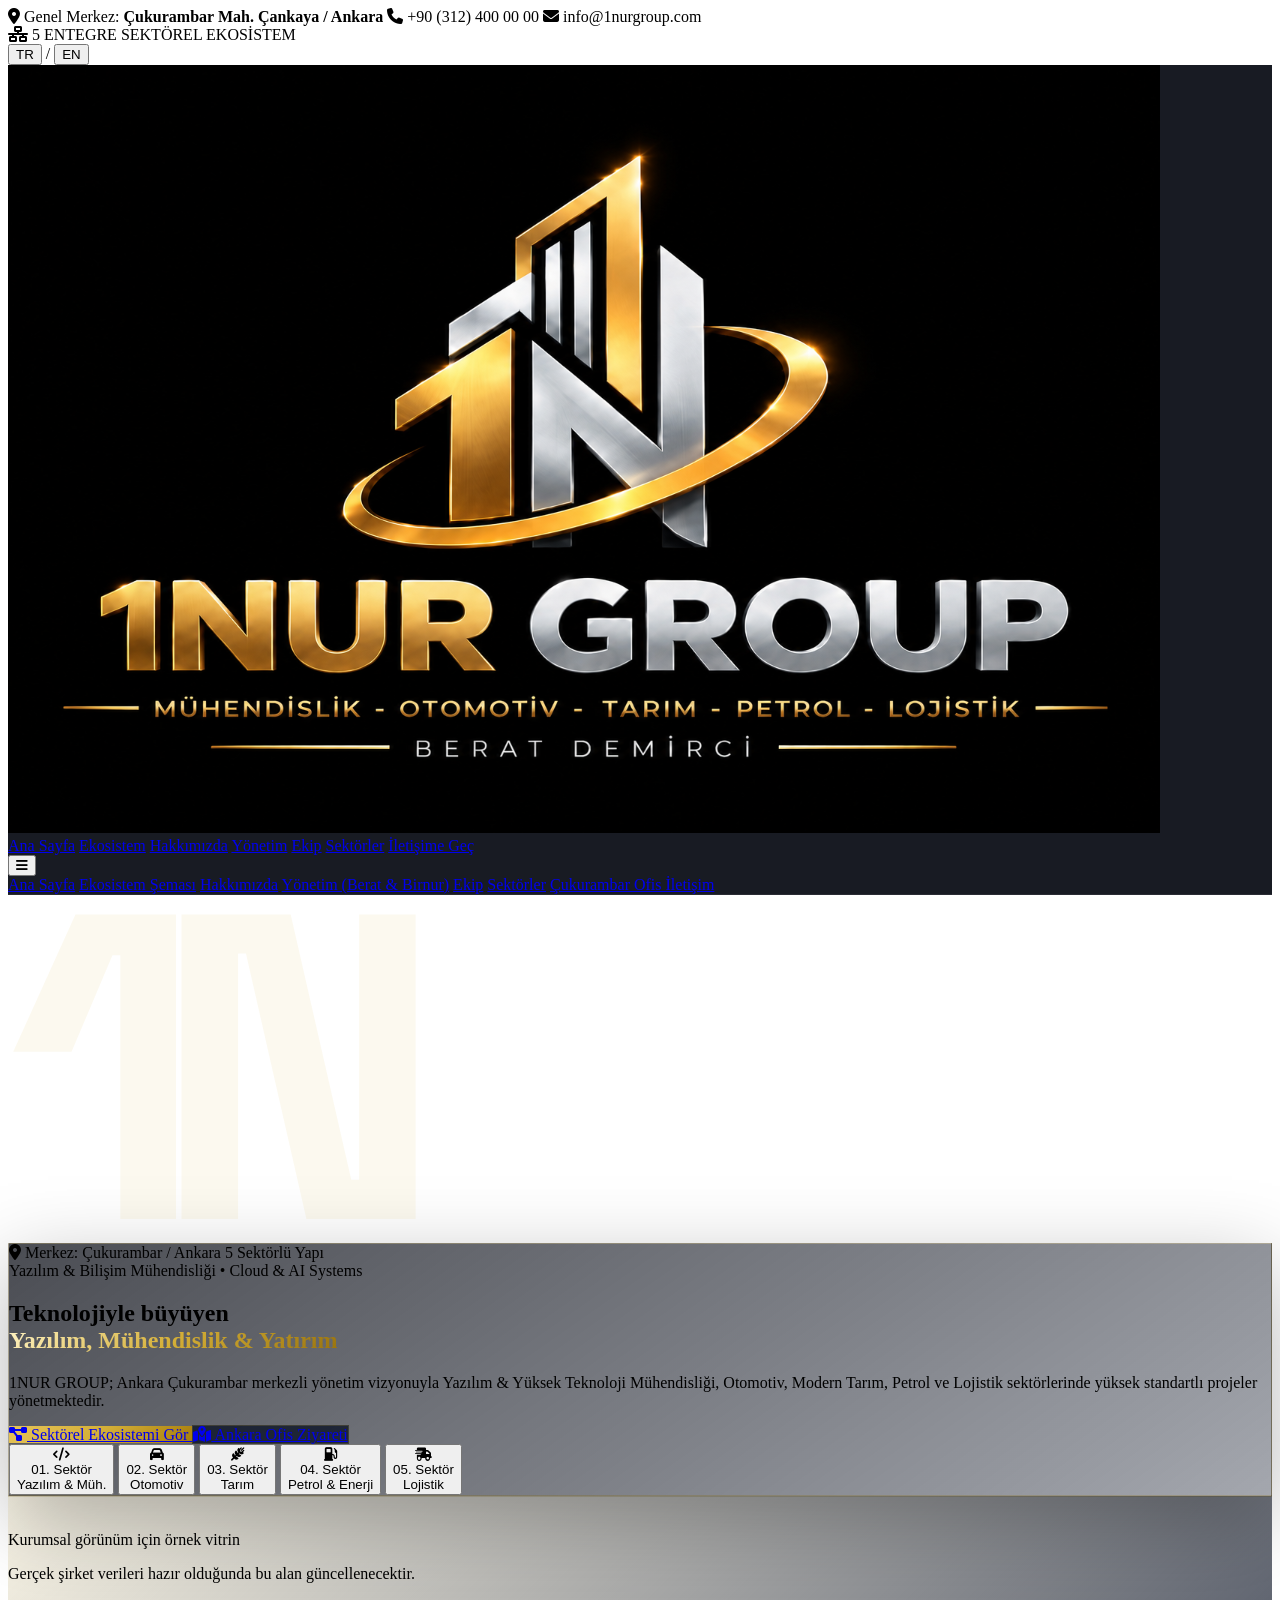
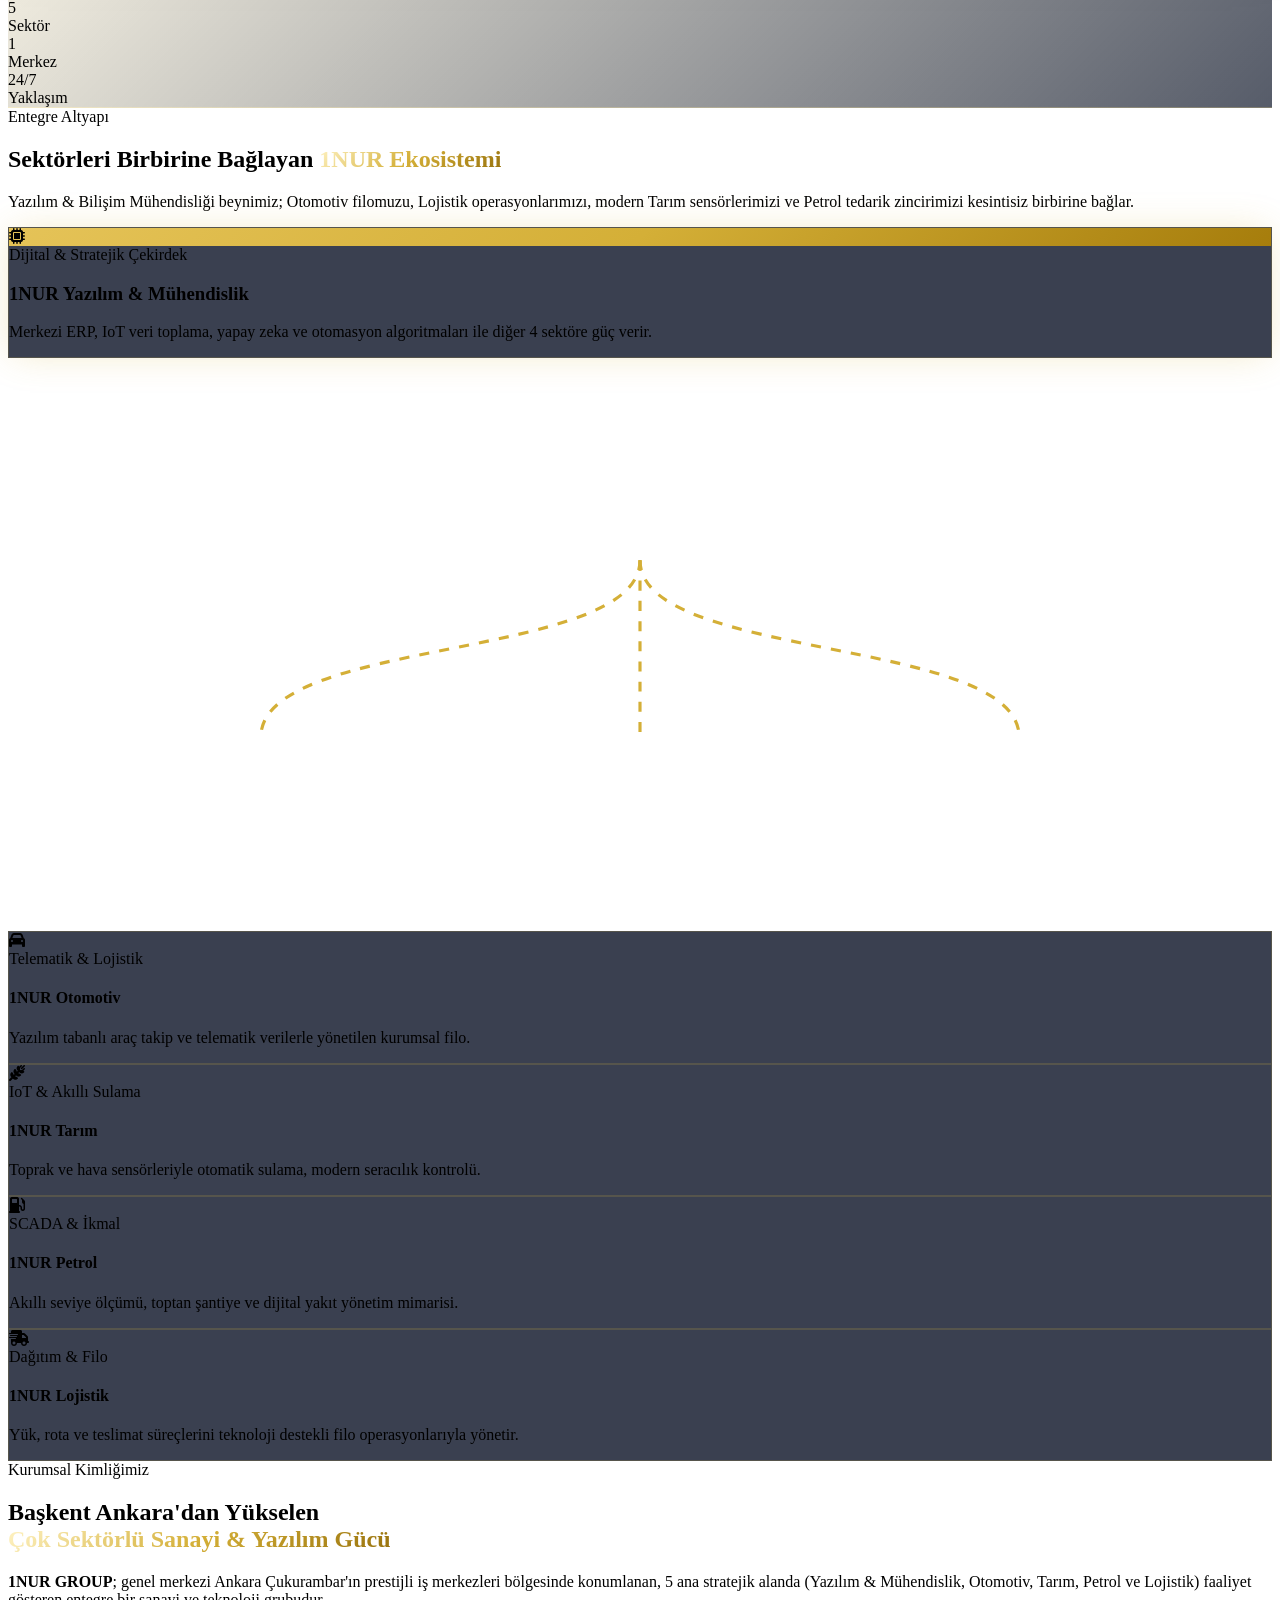
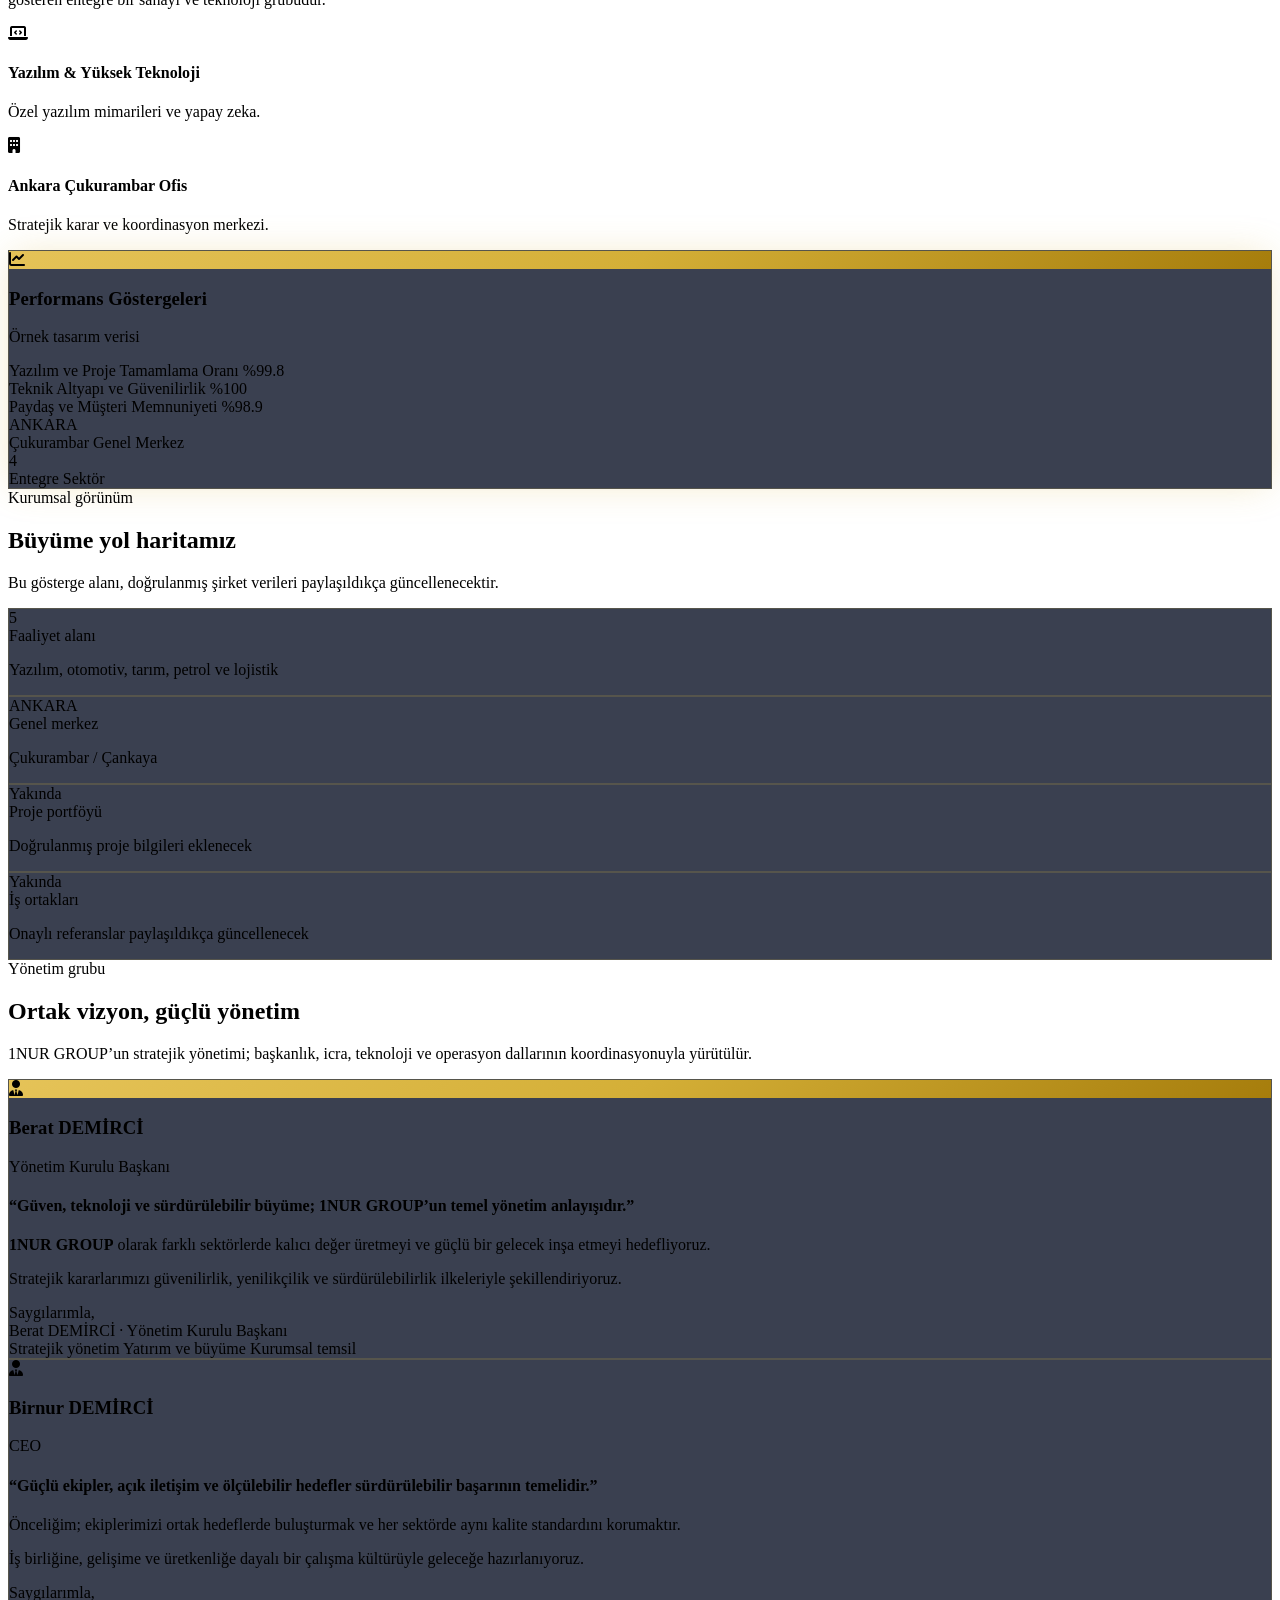
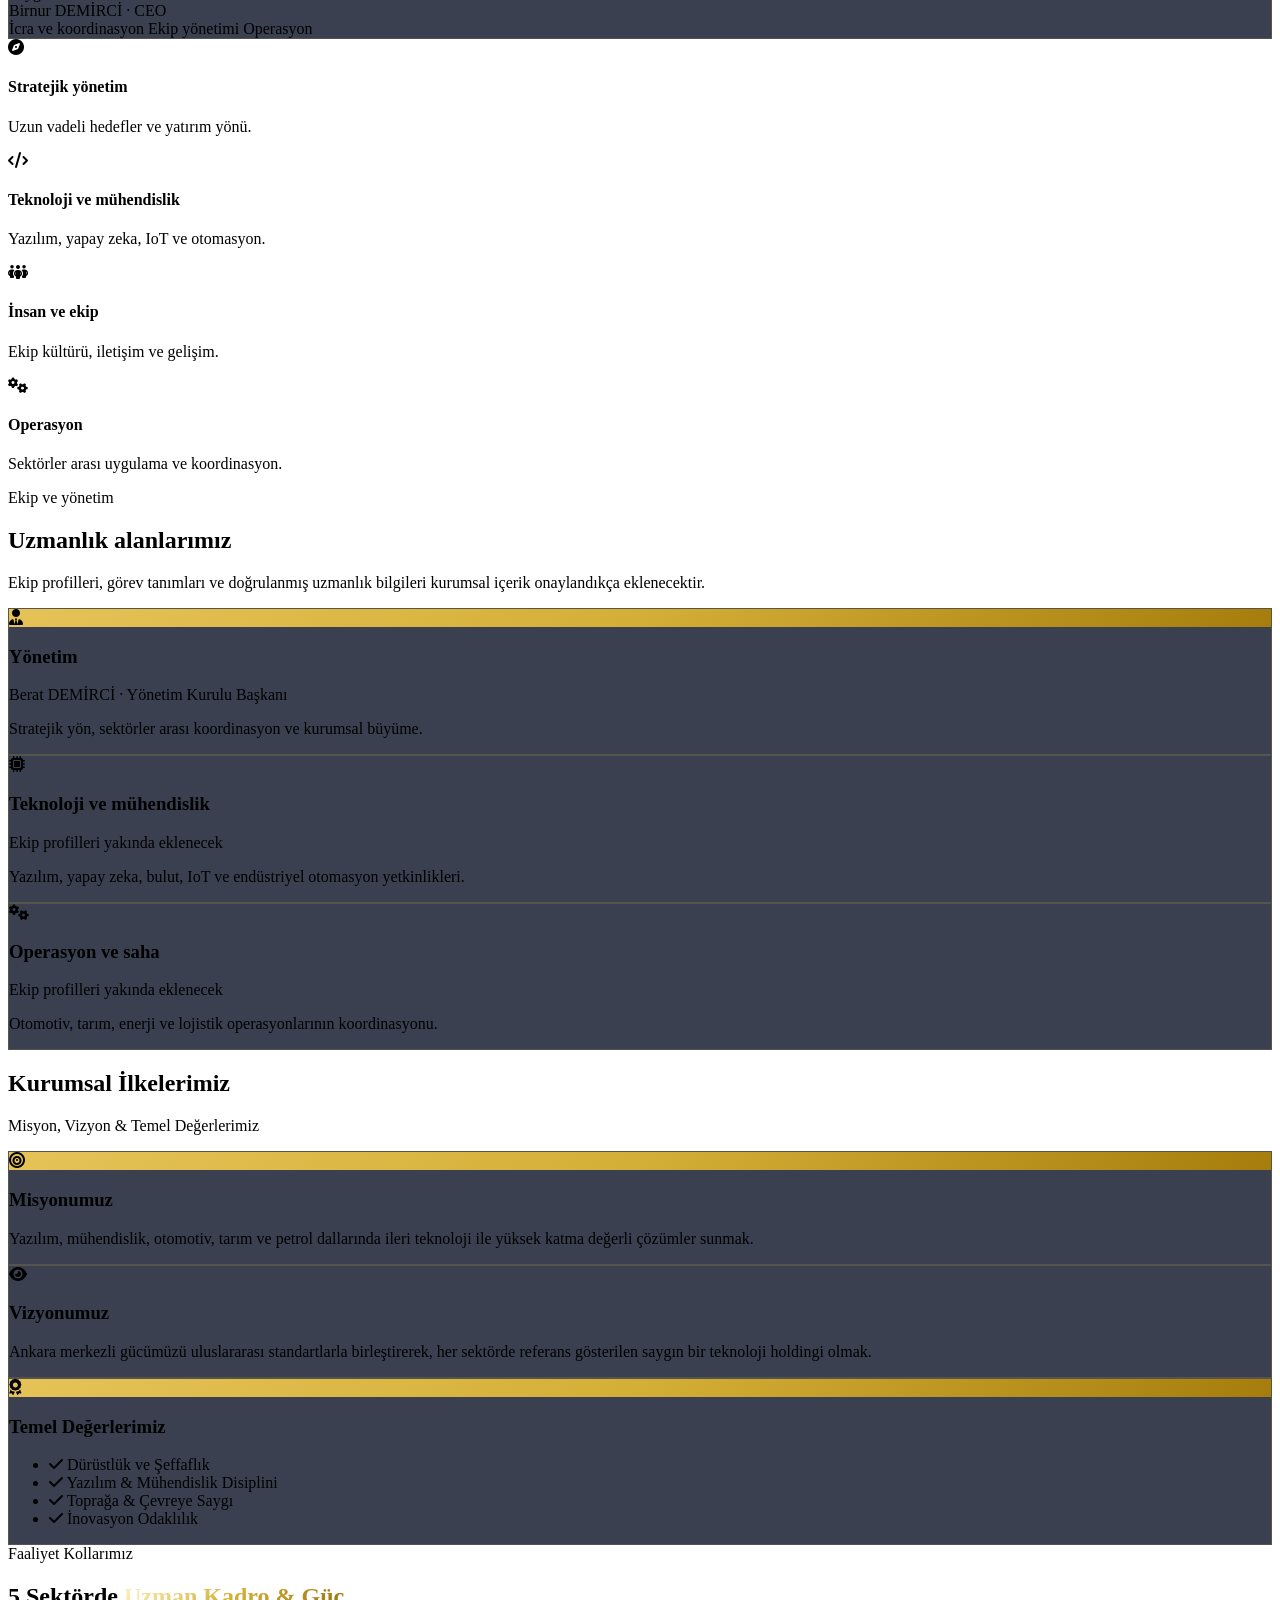
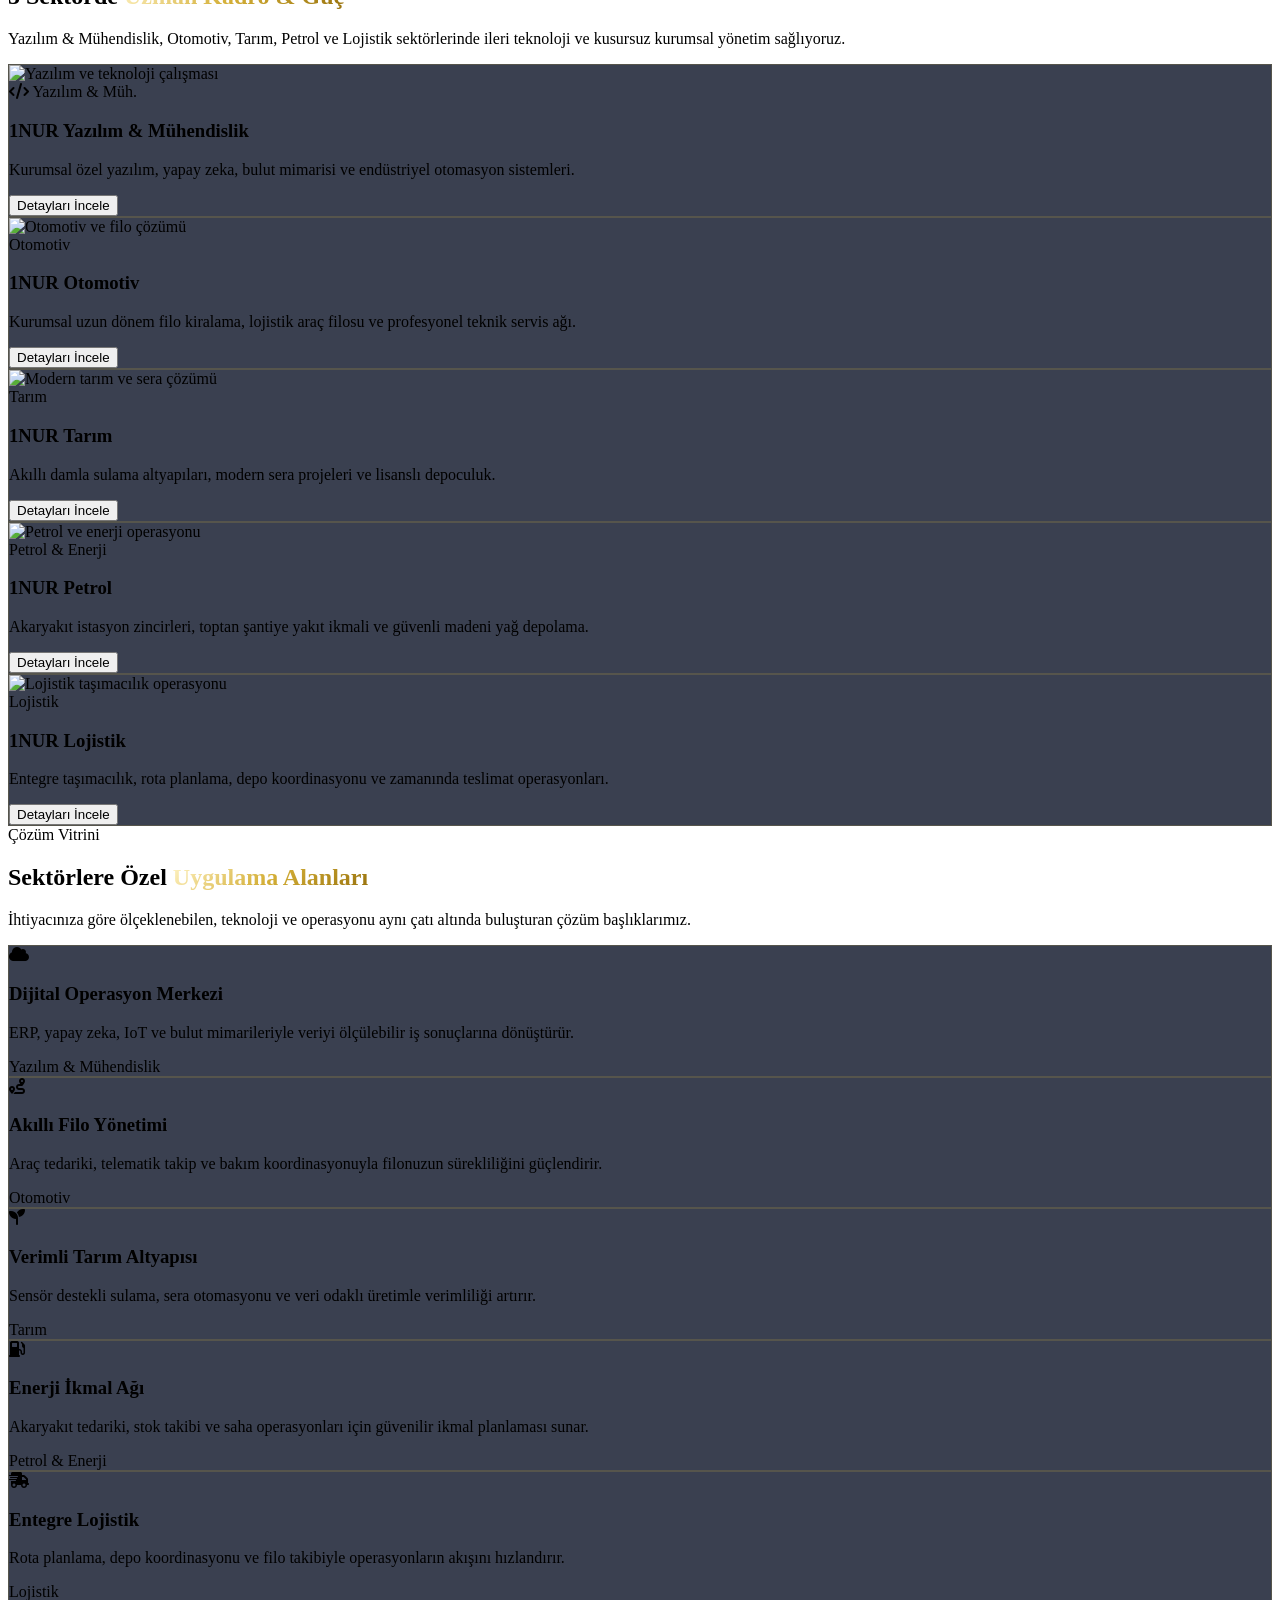
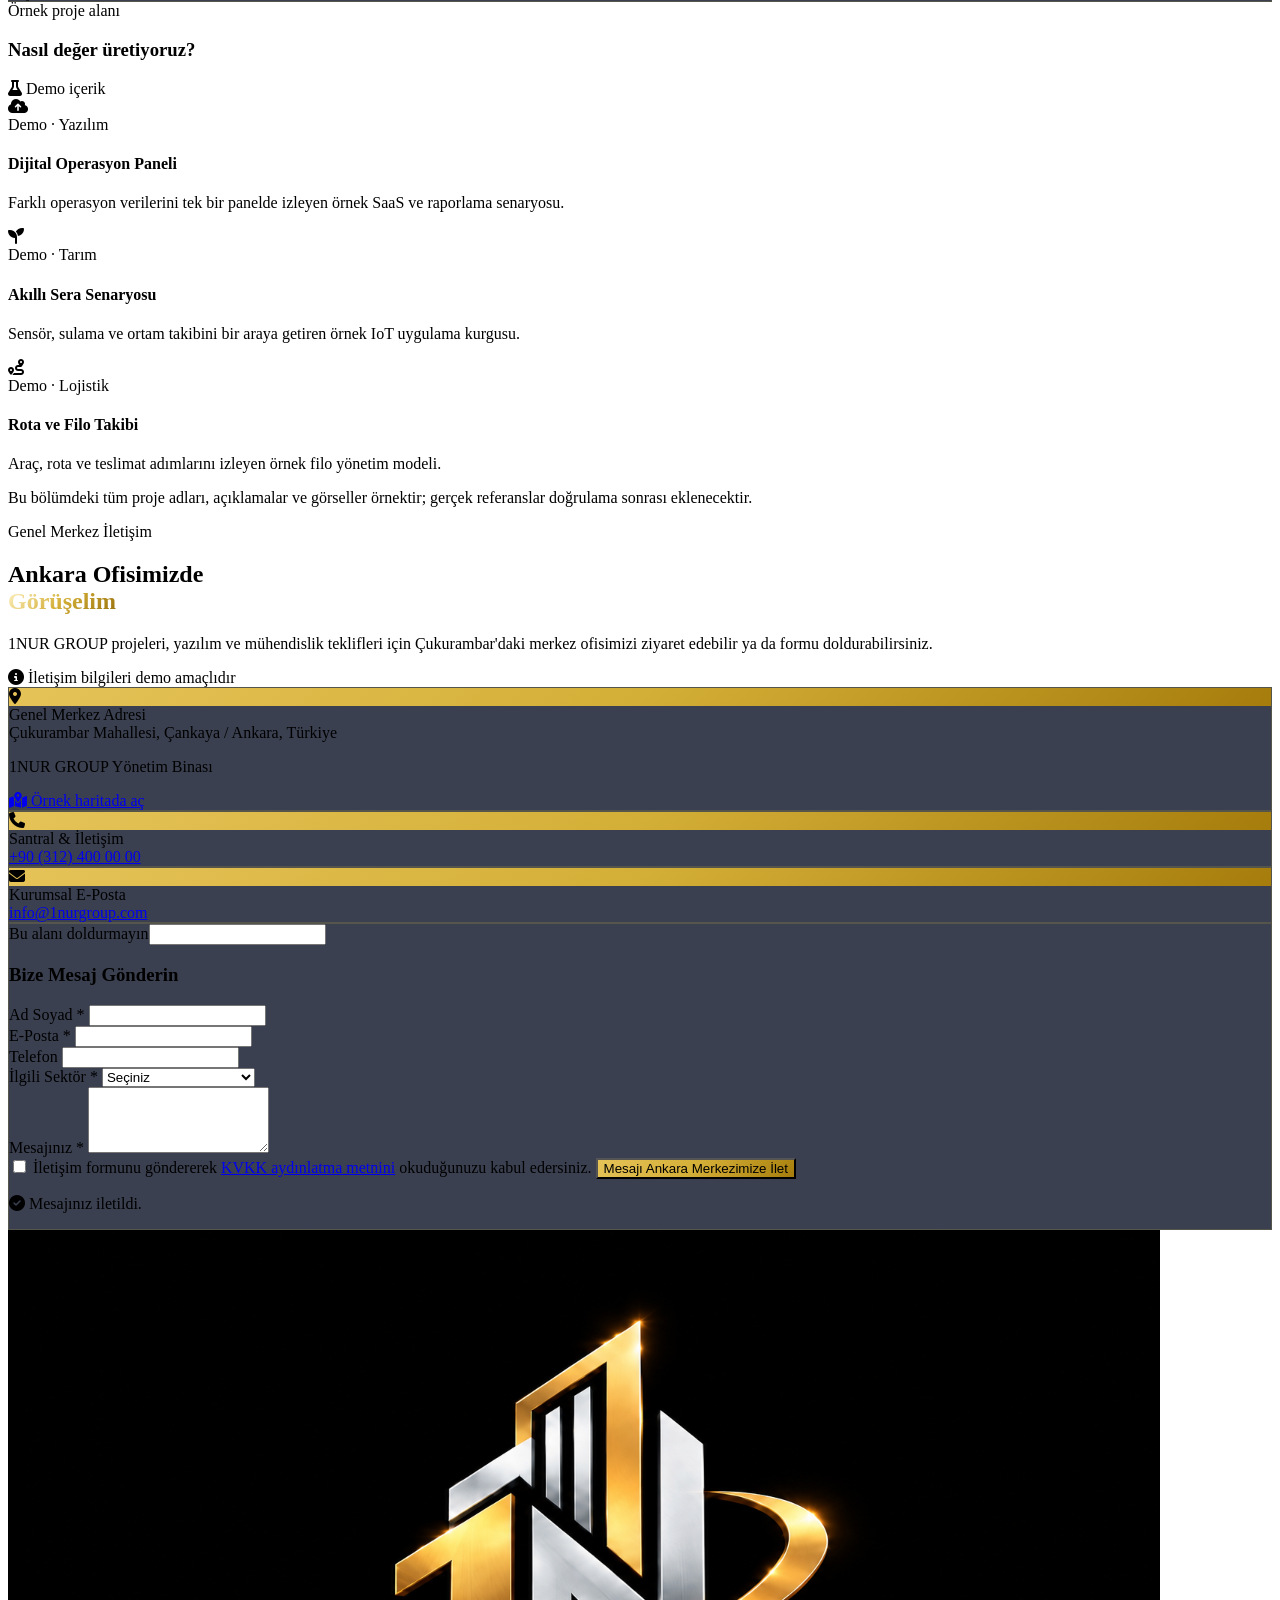
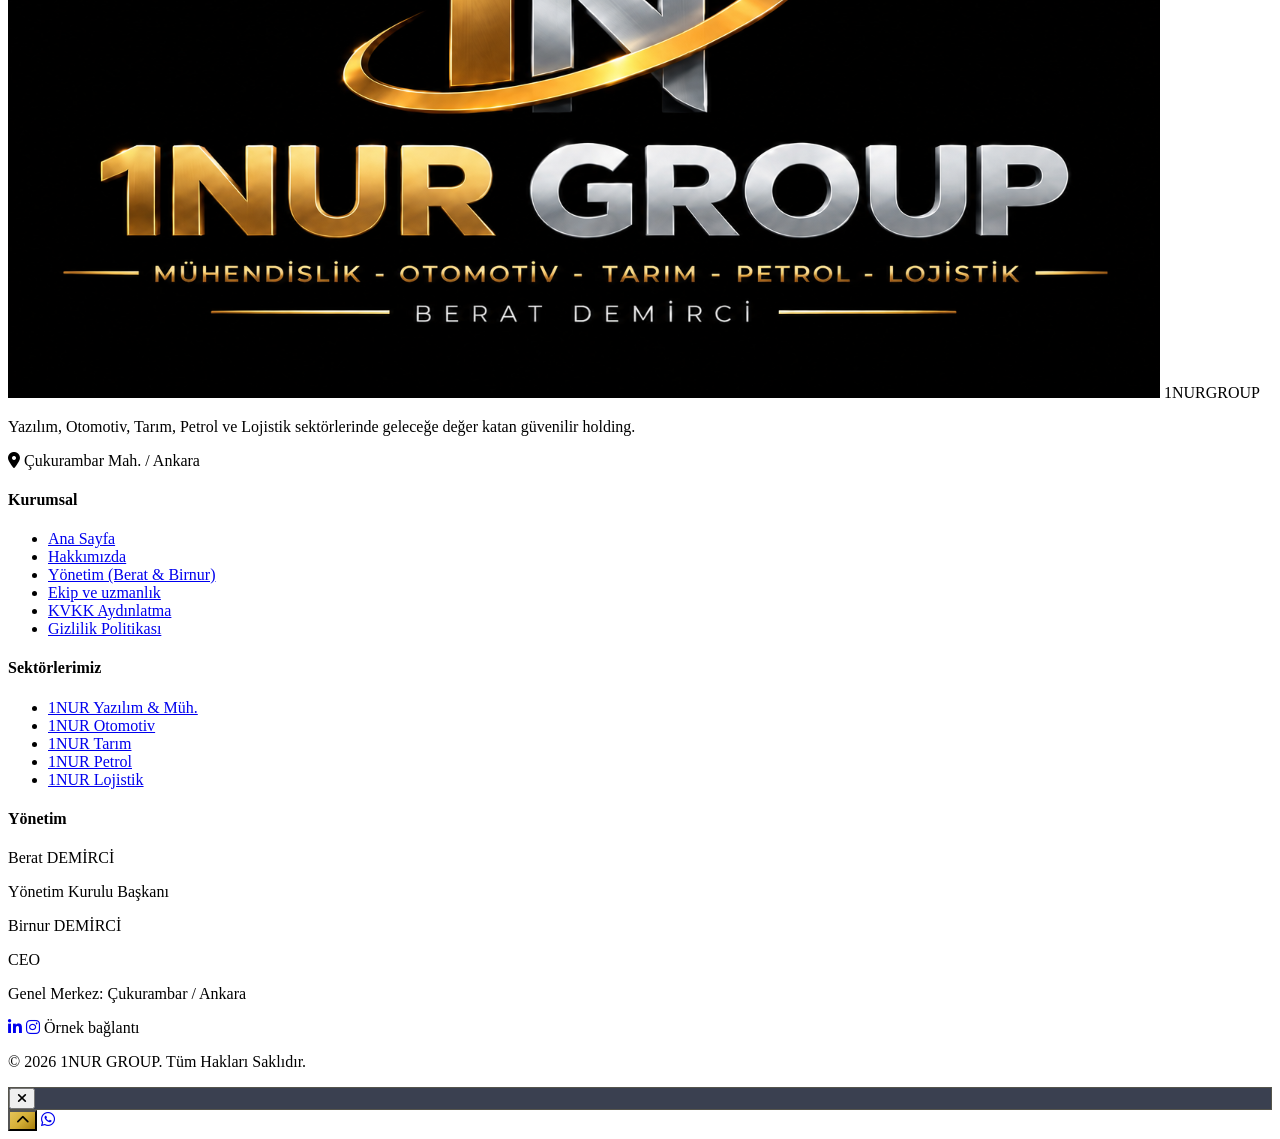
==== commit 52ca9b4d: "Yönetim mesajlarını kısalt ve netleştir Berat ve Birnur DEMİRCİ'nin yönetim mesajları orta uzunlukta" ====
--- a/index.html
+++ b/index.html
@@ -685,13 +685,13 @@
           </div>
           <div class="mt-6 pt-5 border-t border-white/10">
             <h4 class="text-lg font-display font-bold text-white leading-snug mt-3">
-              “Sanayide liderlik, yazılım ve mühendislikte hassasiyet, toprağa saygı ile ülkemize değer katıyoruz.”
+              “Güven, teknoloji ve sürdürülebilir büyüme; 1NUR GROUP’un temel yönetim anlayışıdır.”
             </h4>
             <div class="space-y-3 text-sm text-slate-300 leading-relaxed mt-4">
-              <p><strong>1NUR GROUP</strong> olarak Ankara Çukurambar’daki yönetim merkezimizden yola çıkarken pusulamız daima güven, yüksek teknoloji ve sürdürülebilirlik oldu.</p>
-              <p>Yazılım ve mühendislikteki yenilikçi gücümüzü otomotiv, modern tarım, petrol, enerji ve lojistik alanlarıyla birleştirerek kalıcı sistemler inşa ediyoruz.</p>
-            </div>
-            <div class="mt-4 text-xs text-brand-gold font-medium">Berat DEMİRCİ · Yönetim Kurulu Başkanı</div>
+              <p><strong>1NUR GROUP</strong> olarak farklı sektörlerde kalıcı değer üretmeyi ve güçlü bir gelecek inşa etmeyi hedefliyoruz.</p>
+              <p>Stratejik kararlarımızı güvenilirlik, yenilikçilik ve sürdürülebilirlik ilkeleriyle şekillendiriyoruz.</p>
+            </div>
+            <div class="mt-4 text-xs text-brand-gold font-medium leading-relaxed">Saygılarımla,<br>Berat DEMİRCİ · Yönetim Kurulu Başkanı</div>
           </div>
           <div class="flex flex-wrap gap-2 mt-5">
             <span class="text-[10px] text-brand-gold border border-brand-gold/30 rounded-full px-3 py-1">Stratejik yönetim</span>
@@ -712,13 +712,13 @@
           </div>
           <div class="mt-6 pt-5 border-t border-white/10">
             <h4 class="text-lg font-display font-bold text-white leading-snug">
-              “Bir kadın yönetici olarak kararlılığımı, üretkenliğimi ve ekip ruhunu 1NUR GROUP’un sürdürülebilir büyümesine taşıyorum.”
+              “Güçlü ekipler, açık iletişim ve ölçülebilir hedefler sürdürülebilir başarının temelidir.”
             </h4>
             <div class="space-y-3 text-sm text-slate-300 leading-relaxed mt-4">
-              <p>1NUR GROUP’ta CEO olarak önceliğim; güçlü bir ekip kültürü oluşturmak, her sektördeki operasyonu aynı kalite anlayışıyla buluşturmak ve stratejik kararları ölçülebilir sonuçlara dönüştürmektir.</p>
-              <p>Kadınların teknoloji, mühendislik ve iş dünyasında daha görünür olmasını önemsiyor; güvene, açık iletişime ve birlikte üretmeye dayalı bir yönetim anlayışıyla geleceğe hazırlanıyoruz.</p>
-            </div>
-            <div class="mt-4 text-xs text-brand-gold font-medium">Birnur DEMİRCİ · CEO</div>
+              <p>Önceliğim; ekiplerimizi ortak hedeflerde buluşturmak ve her sektörde aynı kalite standardını korumaktır.</p>
+              <p>İş birliğine, gelişime ve üretkenliğe dayalı bir çalışma kültürüyle geleceğe hazırlanıyoruz.</p>
+            </div>
+            <div class="mt-4 text-xs text-brand-gold font-medium leading-relaxed">Saygılarımla,<br>Birnur DEMİRCİ · CEO</div>
           </div>
           <div class="flex flex-wrap gap-2 mt-5">
             <span class="text-[10px] text-brand-gold border border-brand-gold/30 rounded-full px-3 py-1">İcra ve koordinasyon</span>
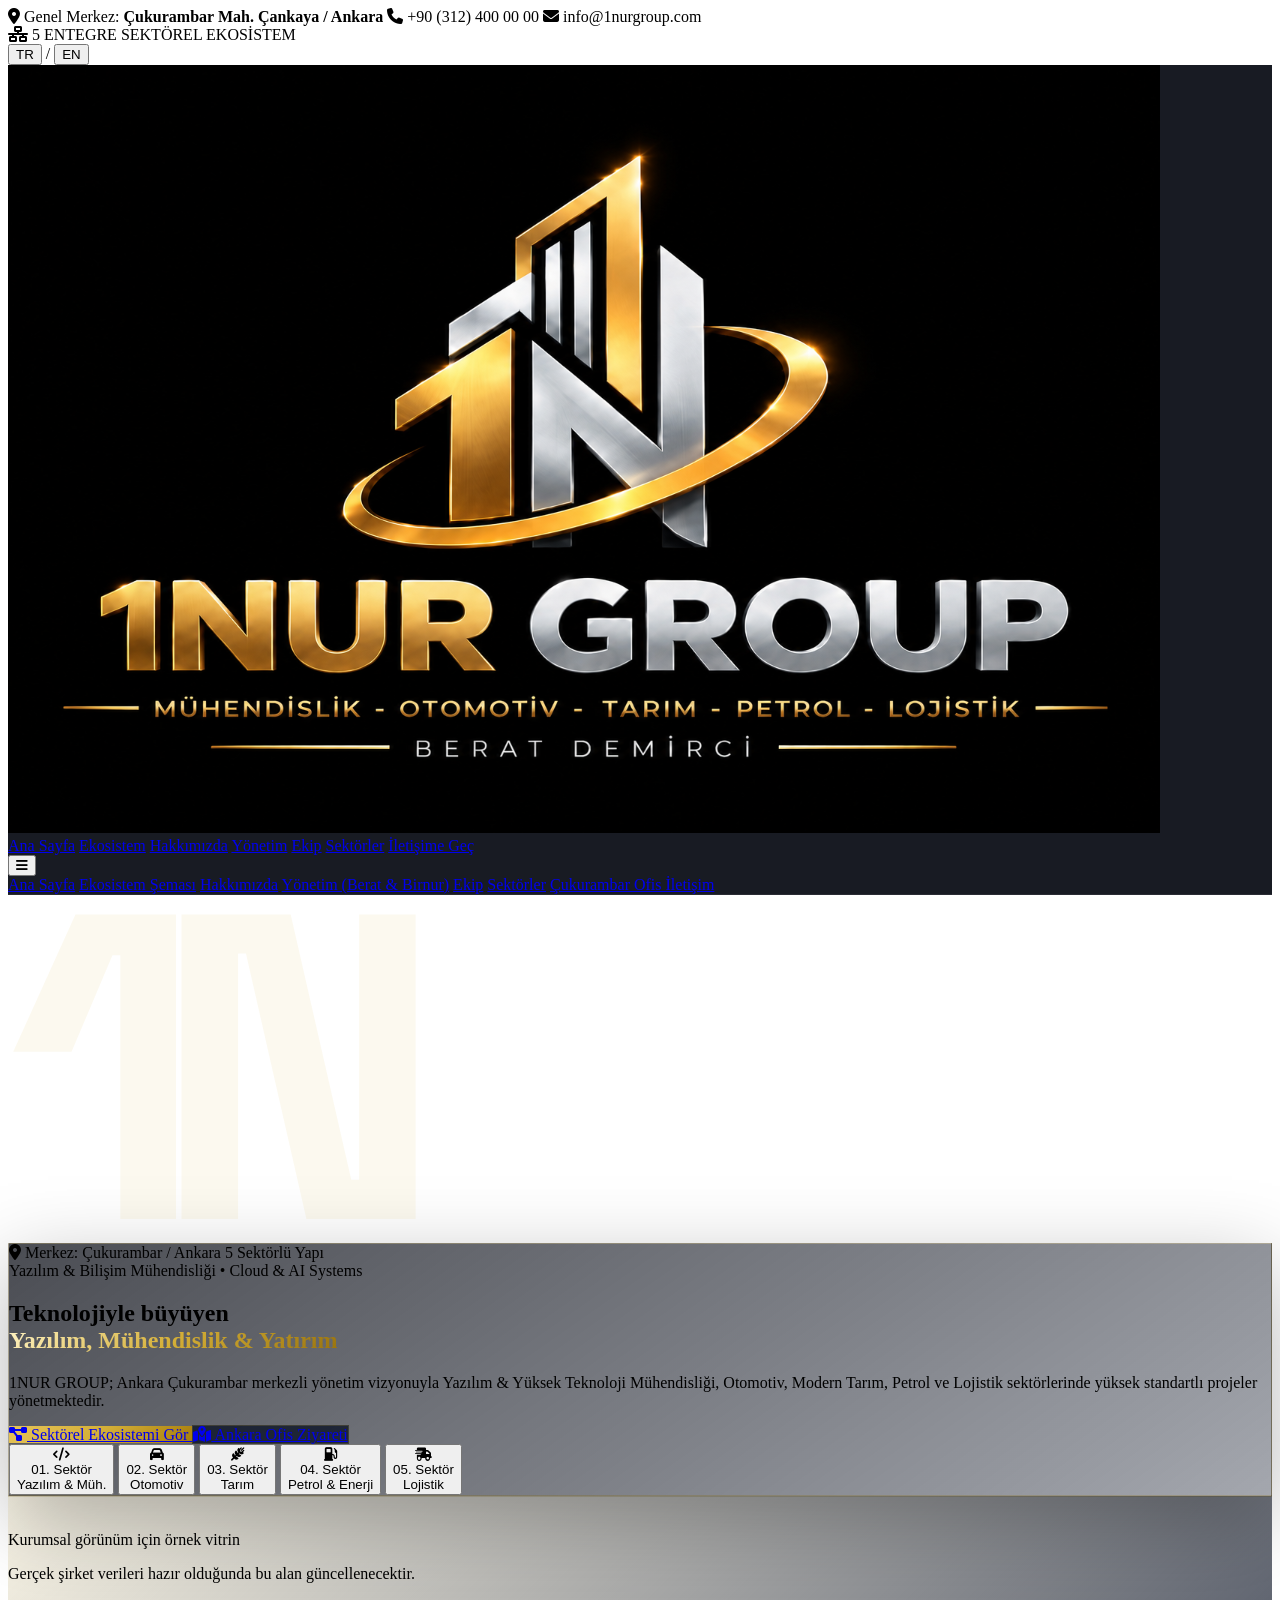
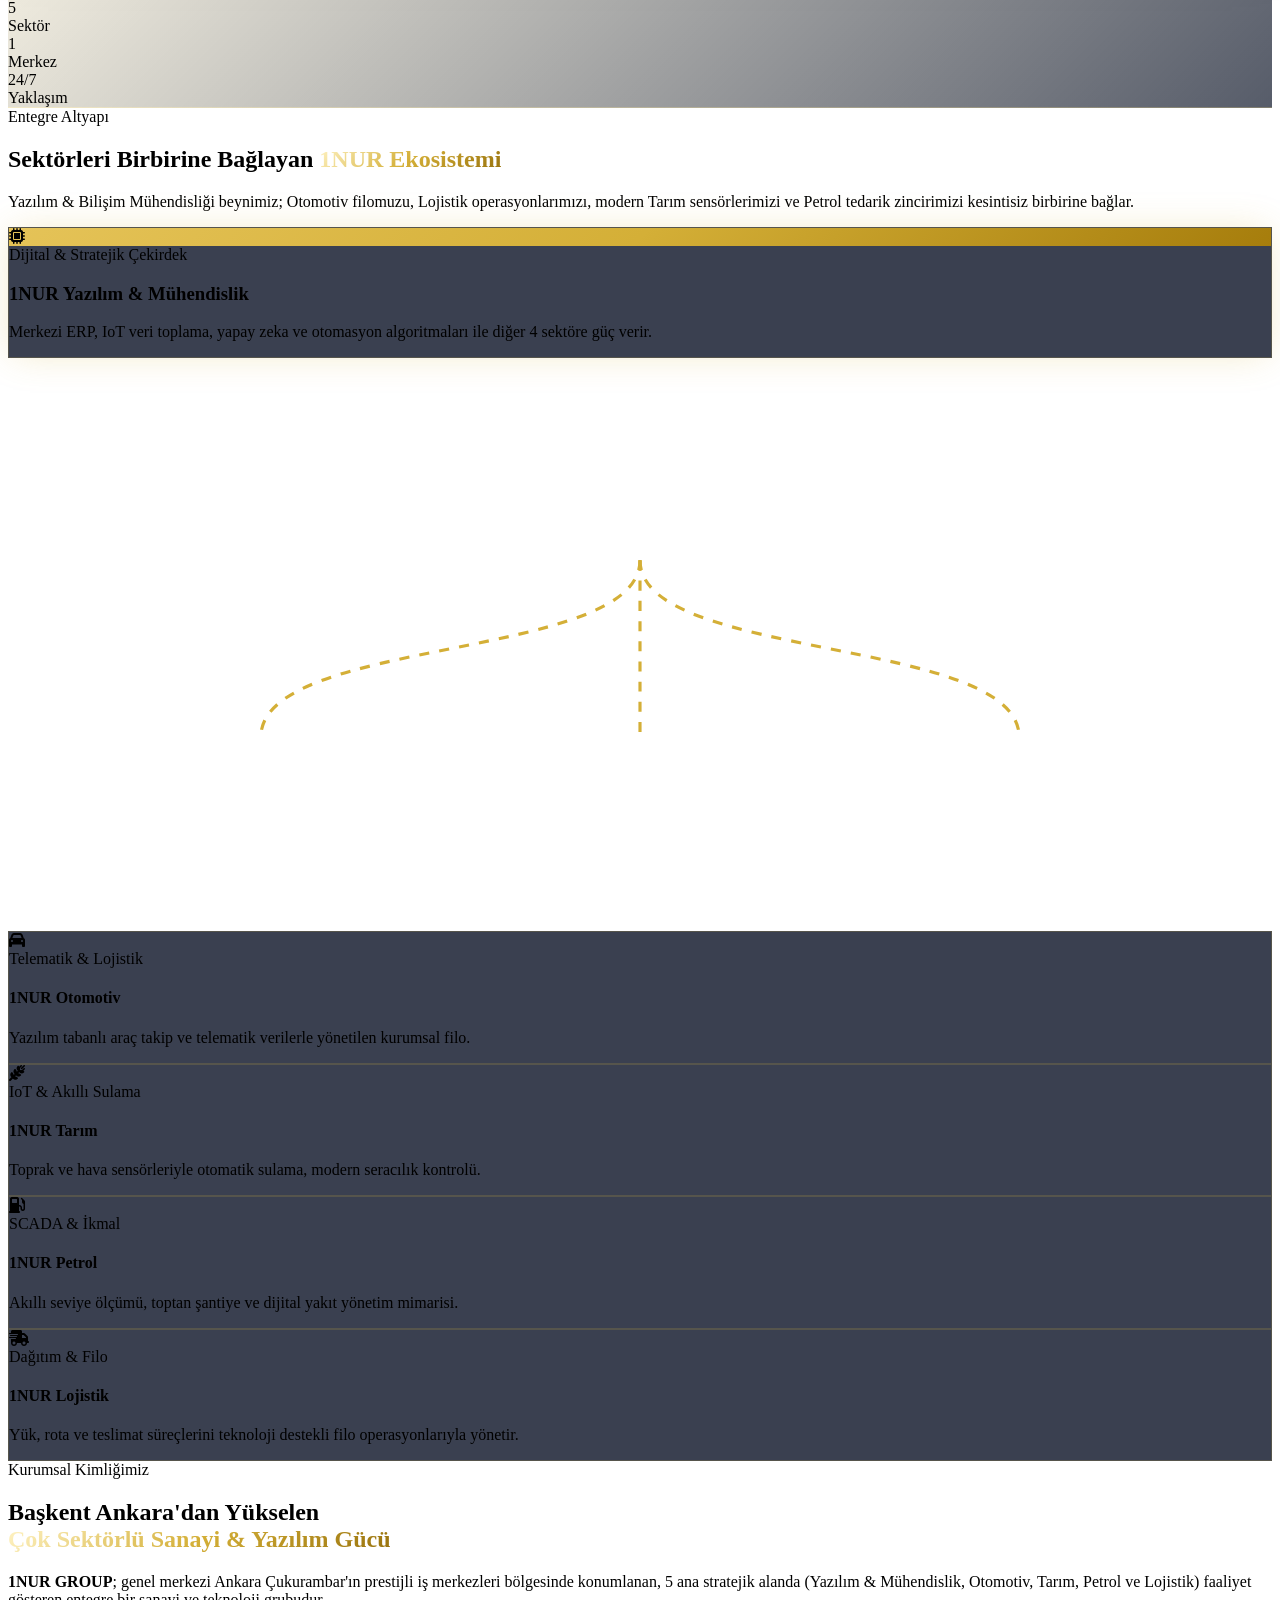
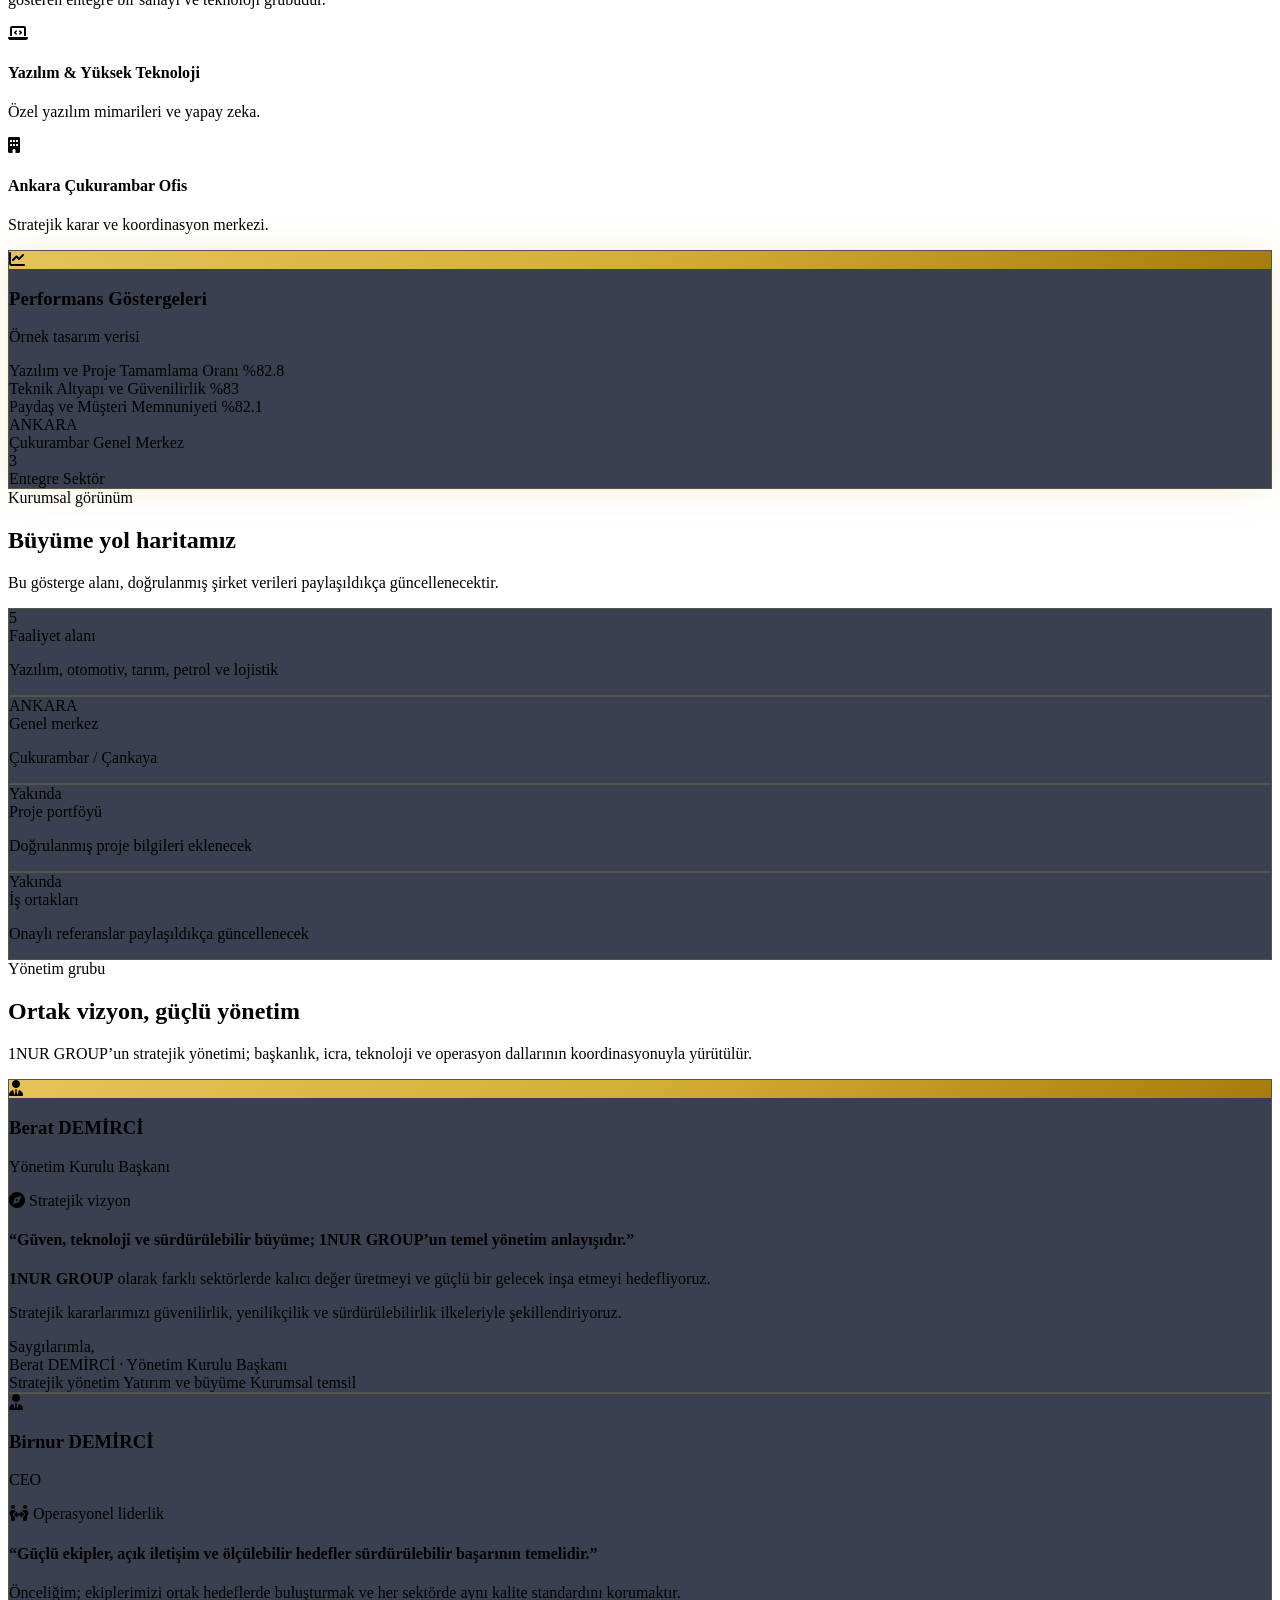
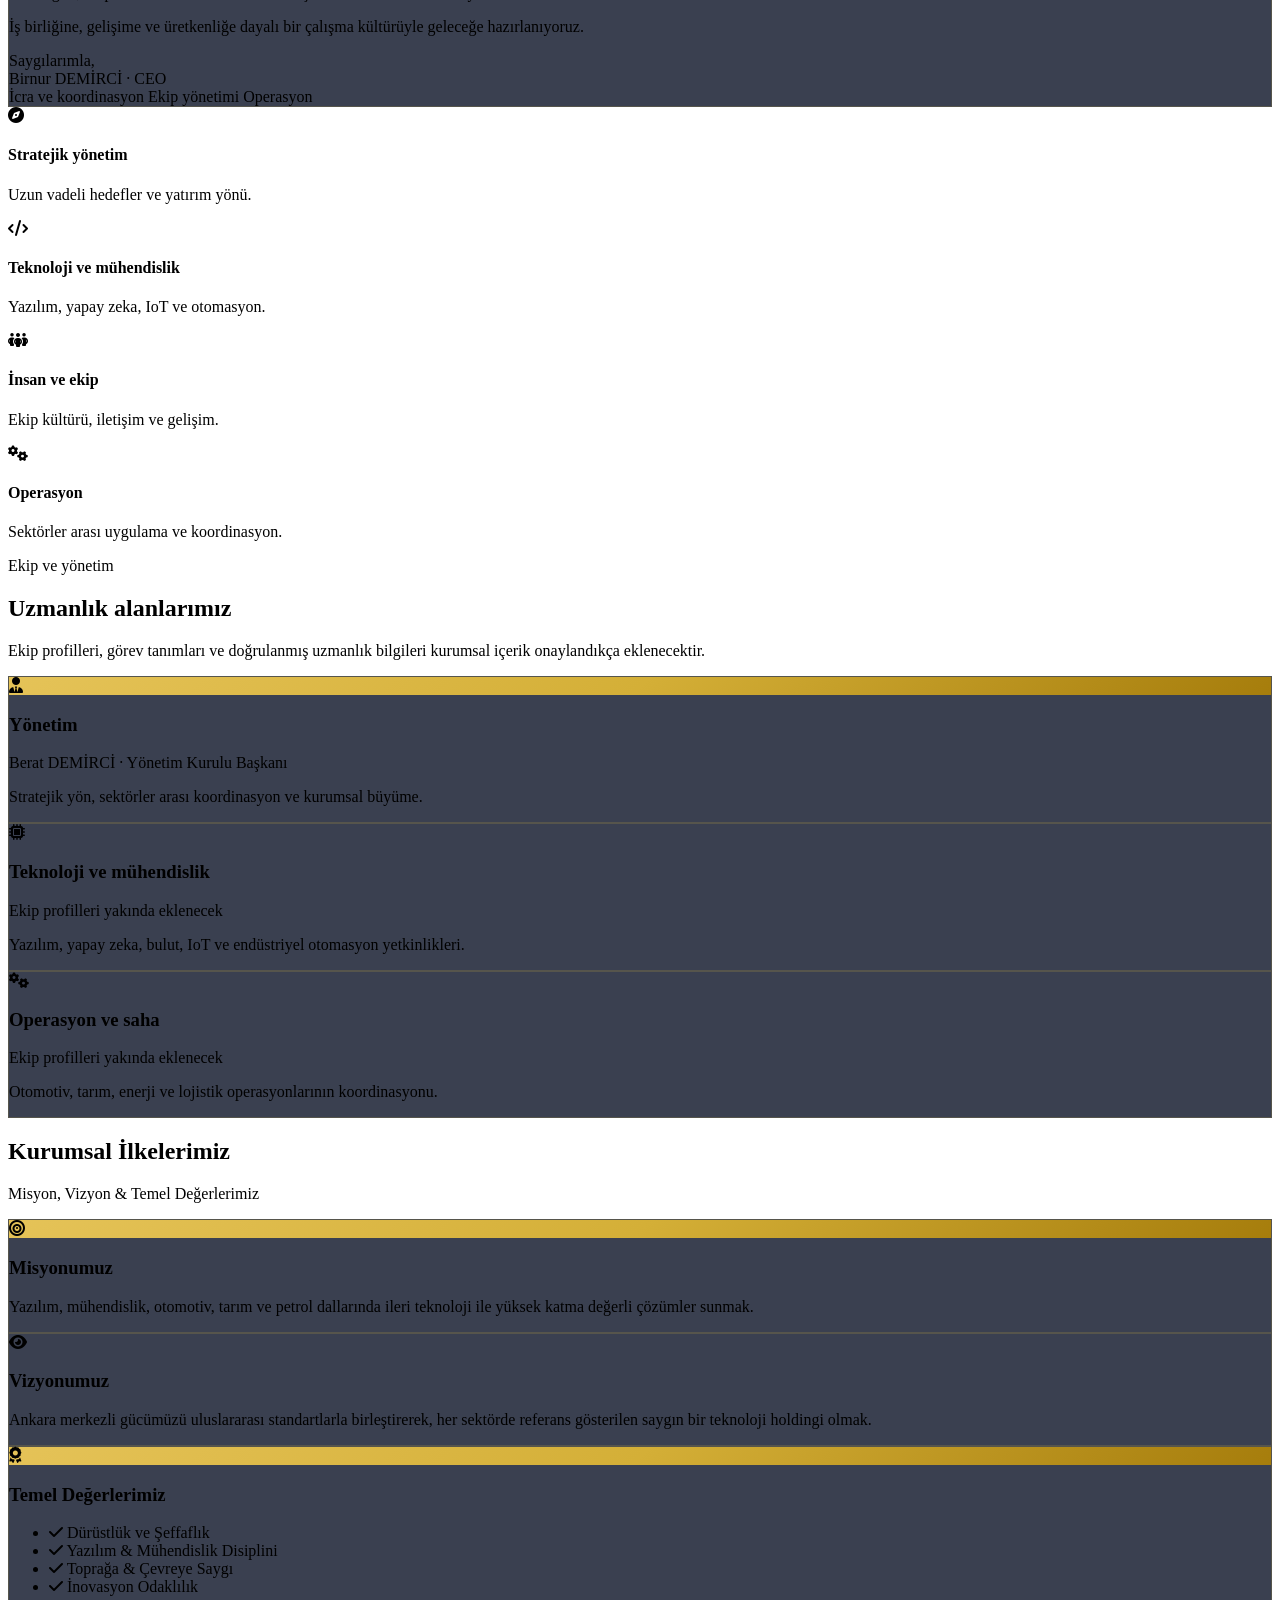
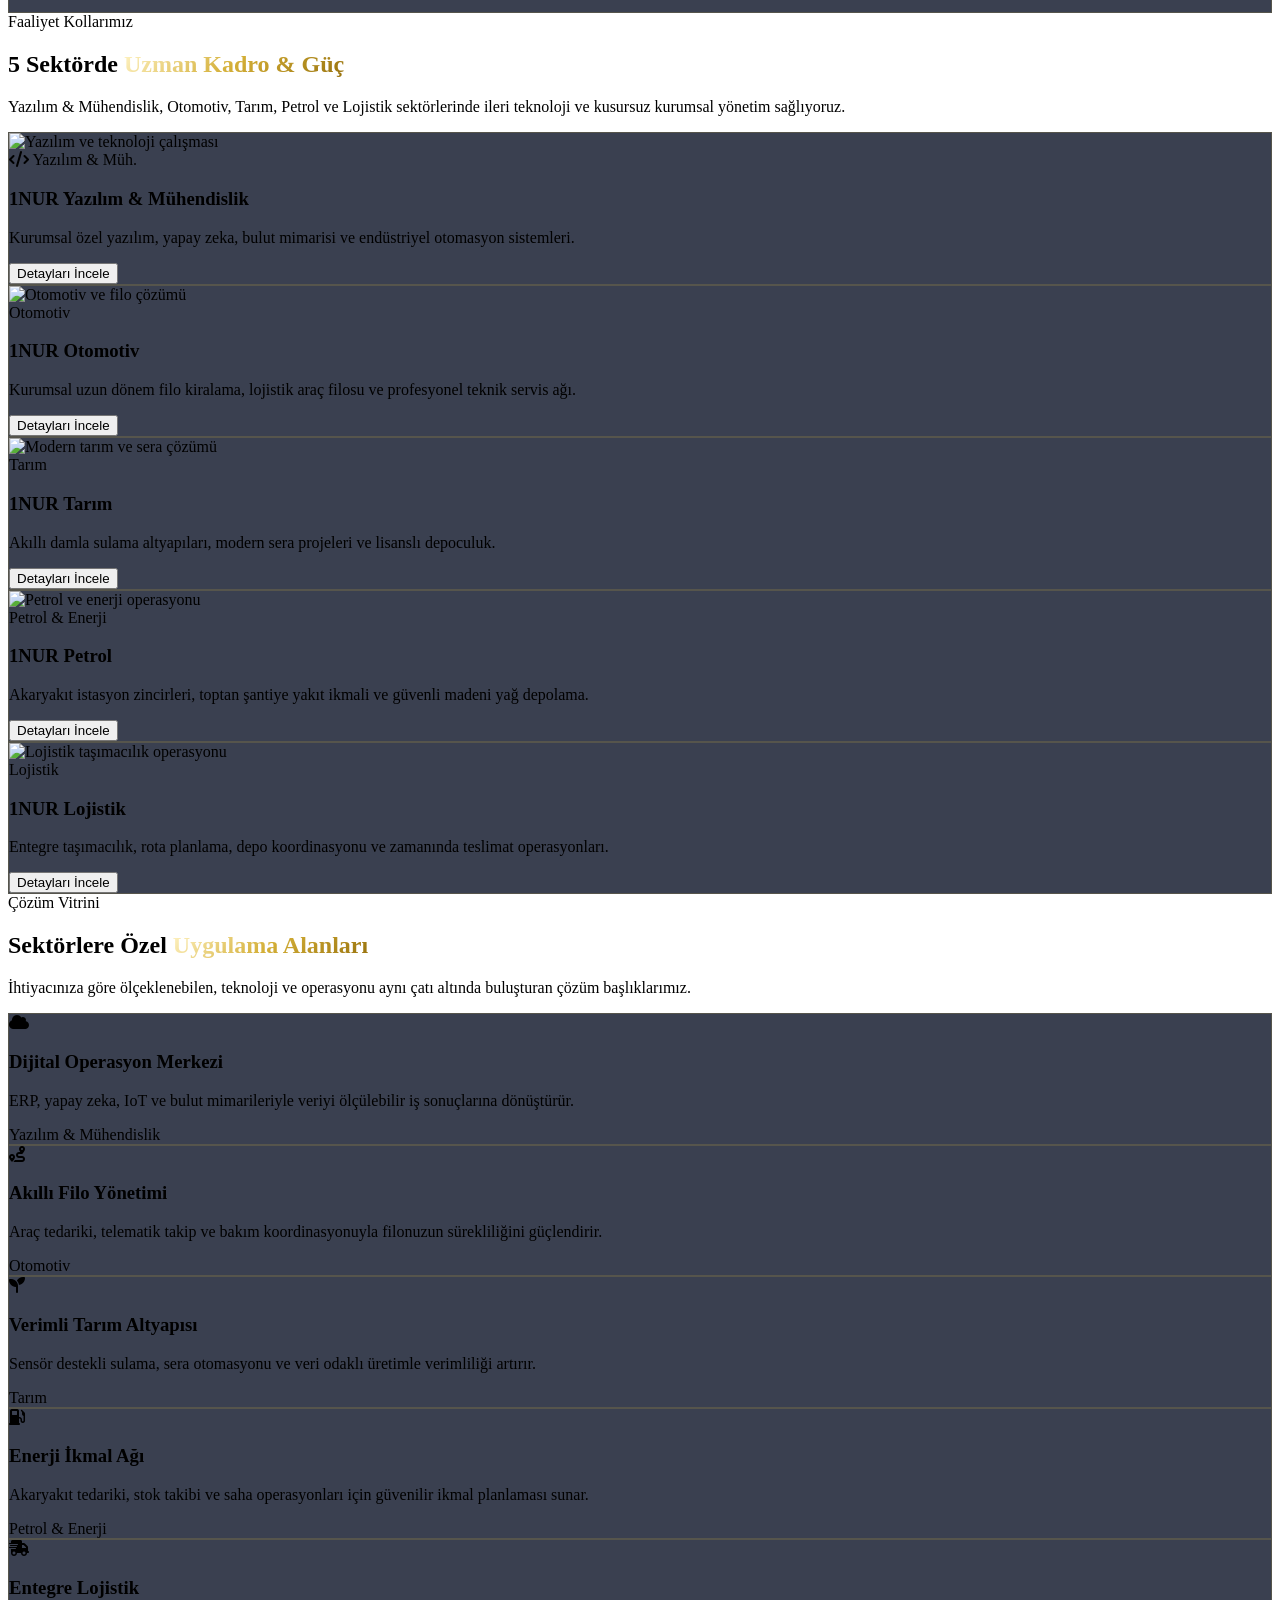
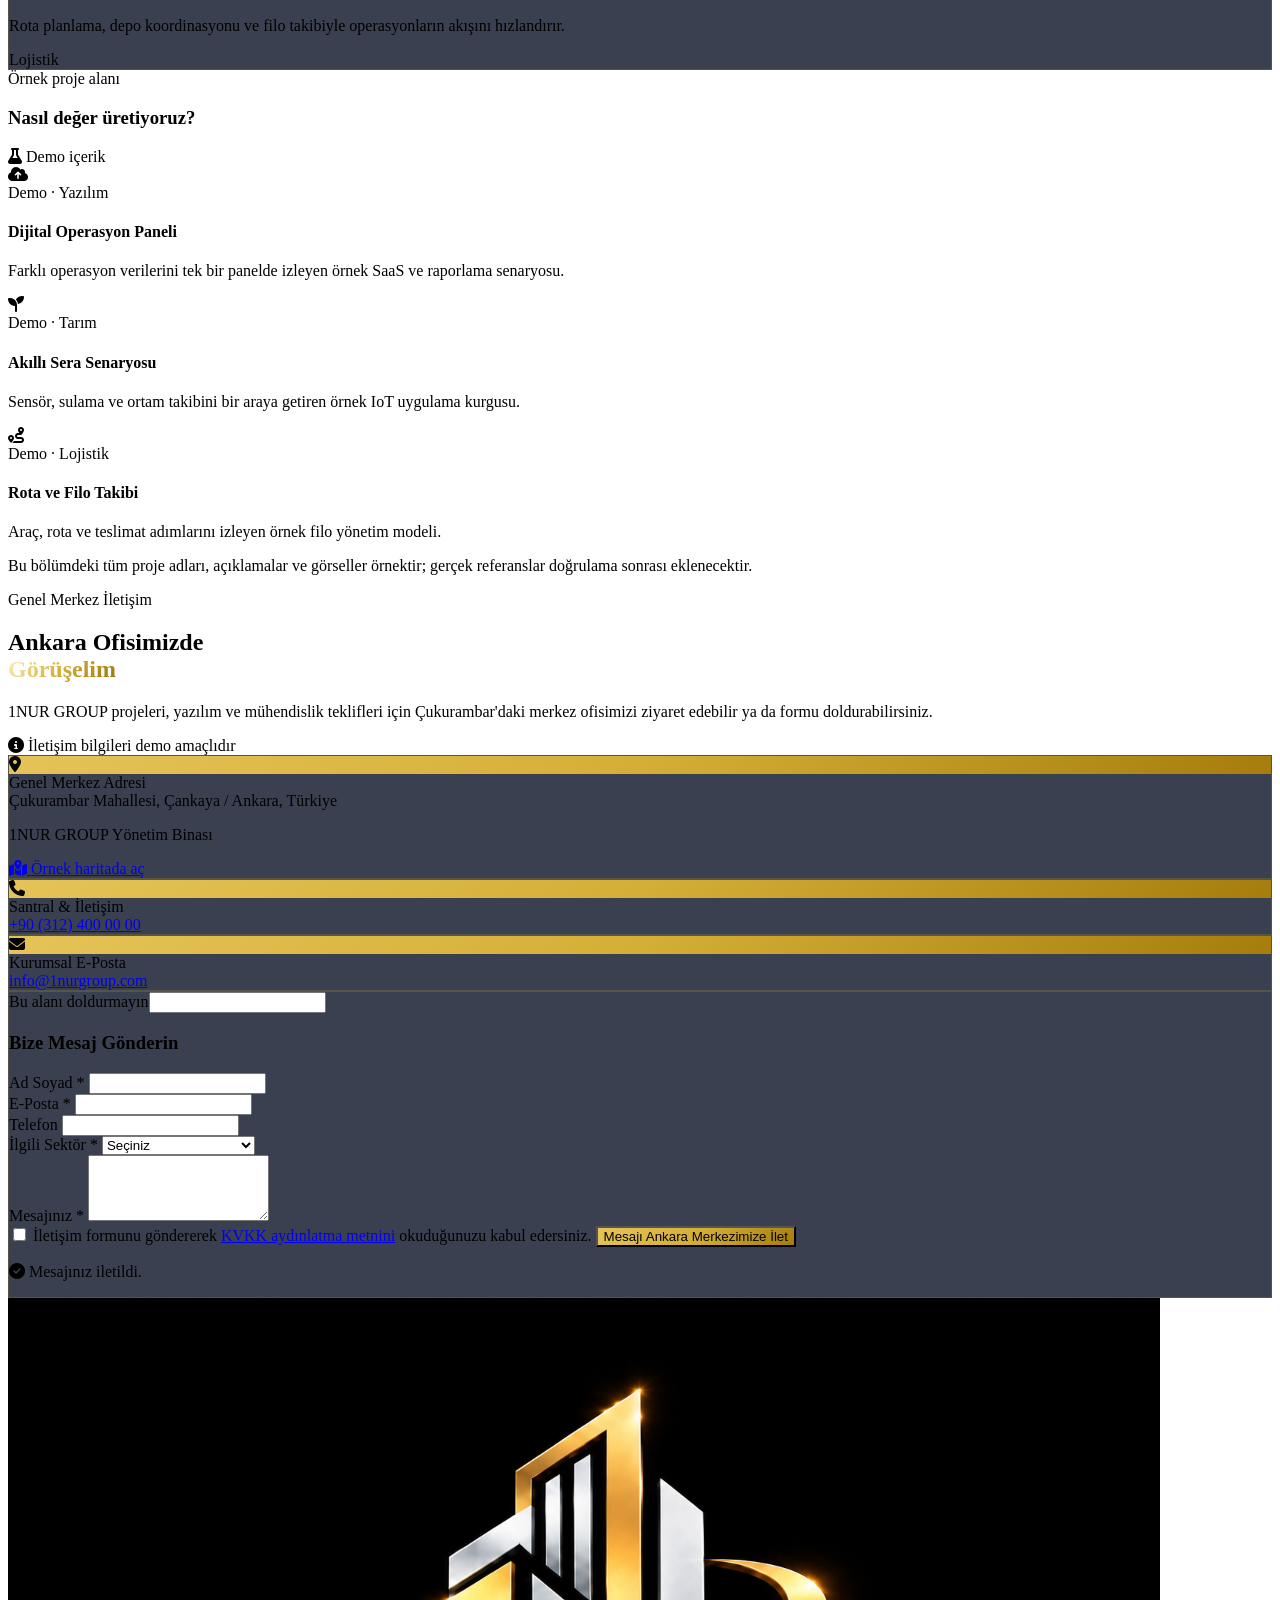
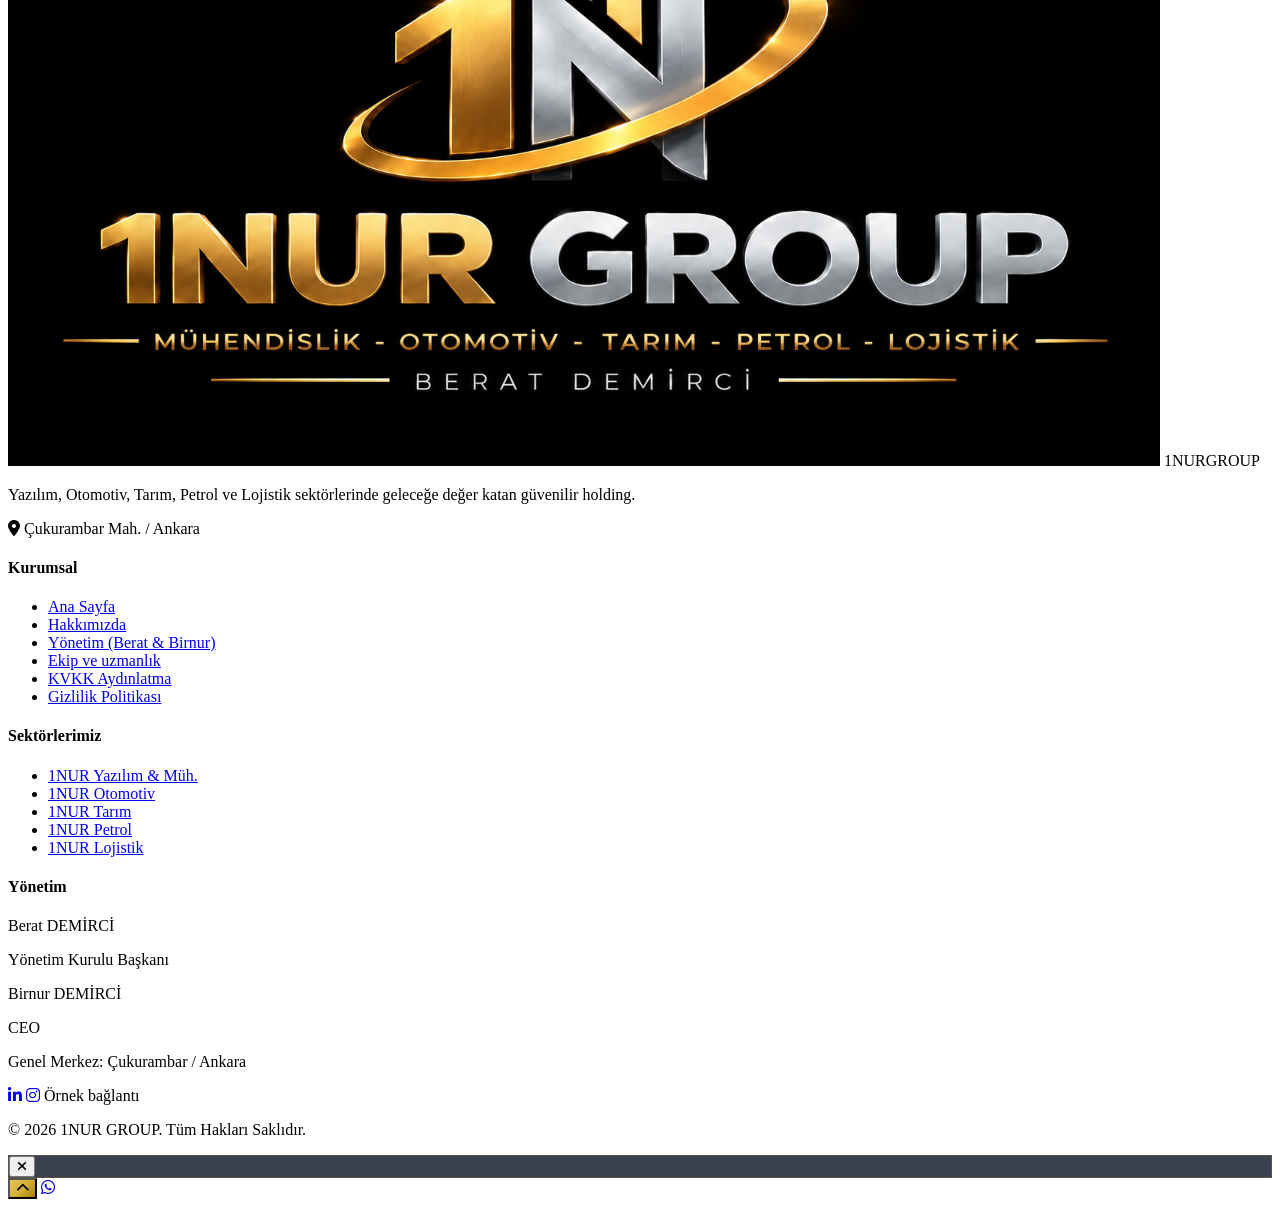
==== commit 94b5328f: "Yönetim mesajlarına vizyon etiketleri ekle Yönetim kartlarına Berat DEMİRCİ için Stratejik vizyon, B" ====
--- a/index.html
+++ b/index.html
@@ -684,6 +684,10 @@
             </div>
           </div>
           <div class="mt-6 pt-5 border-t border-white/10">
+            <div class="inline-flex items-center gap-2 text-[10px] uppercase tracking-widest text-brand-gold font-semibold font-mono">
+              <i class="fa-solid fa-compass"></i>
+              <span>Stratejik vizyon</span>
+            </div>
             <h4 class="text-lg font-display font-bold text-white leading-snug mt-3">
               “Güven, teknoloji ve sürdürülebilir büyüme; 1NUR GROUP’un temel yönetim anlayışıdır.”
             </h4>
@@ -711,7 +715,11 @@
             </div>
           </div>
           <div class="mt-6 pt-5 border-t border-white/10">
-            <h4 class="text-lg font-display font-bold text-white leading-snug">
+            <div class="inline-flex items-center gap-2 text-[10px] uppercase tracking-widest text-brand-gold font-semibold font-mono">
+              <i class="fa-solid fa-people-arrows"></i>
+              <span>Operasyonel liderlik</span>
+            </div>
+            <h4 class="text-lg font-display font-bold text-white leading-snug mt-3">
               “Güçlü ekipler, açık iletişim ve ölçülebilir hedefler sürdürülebilir başarının temelidir.”
             </h4>
             <div class="space-y-3 text-sm text-slate-300 leading-relaxed mt-4">
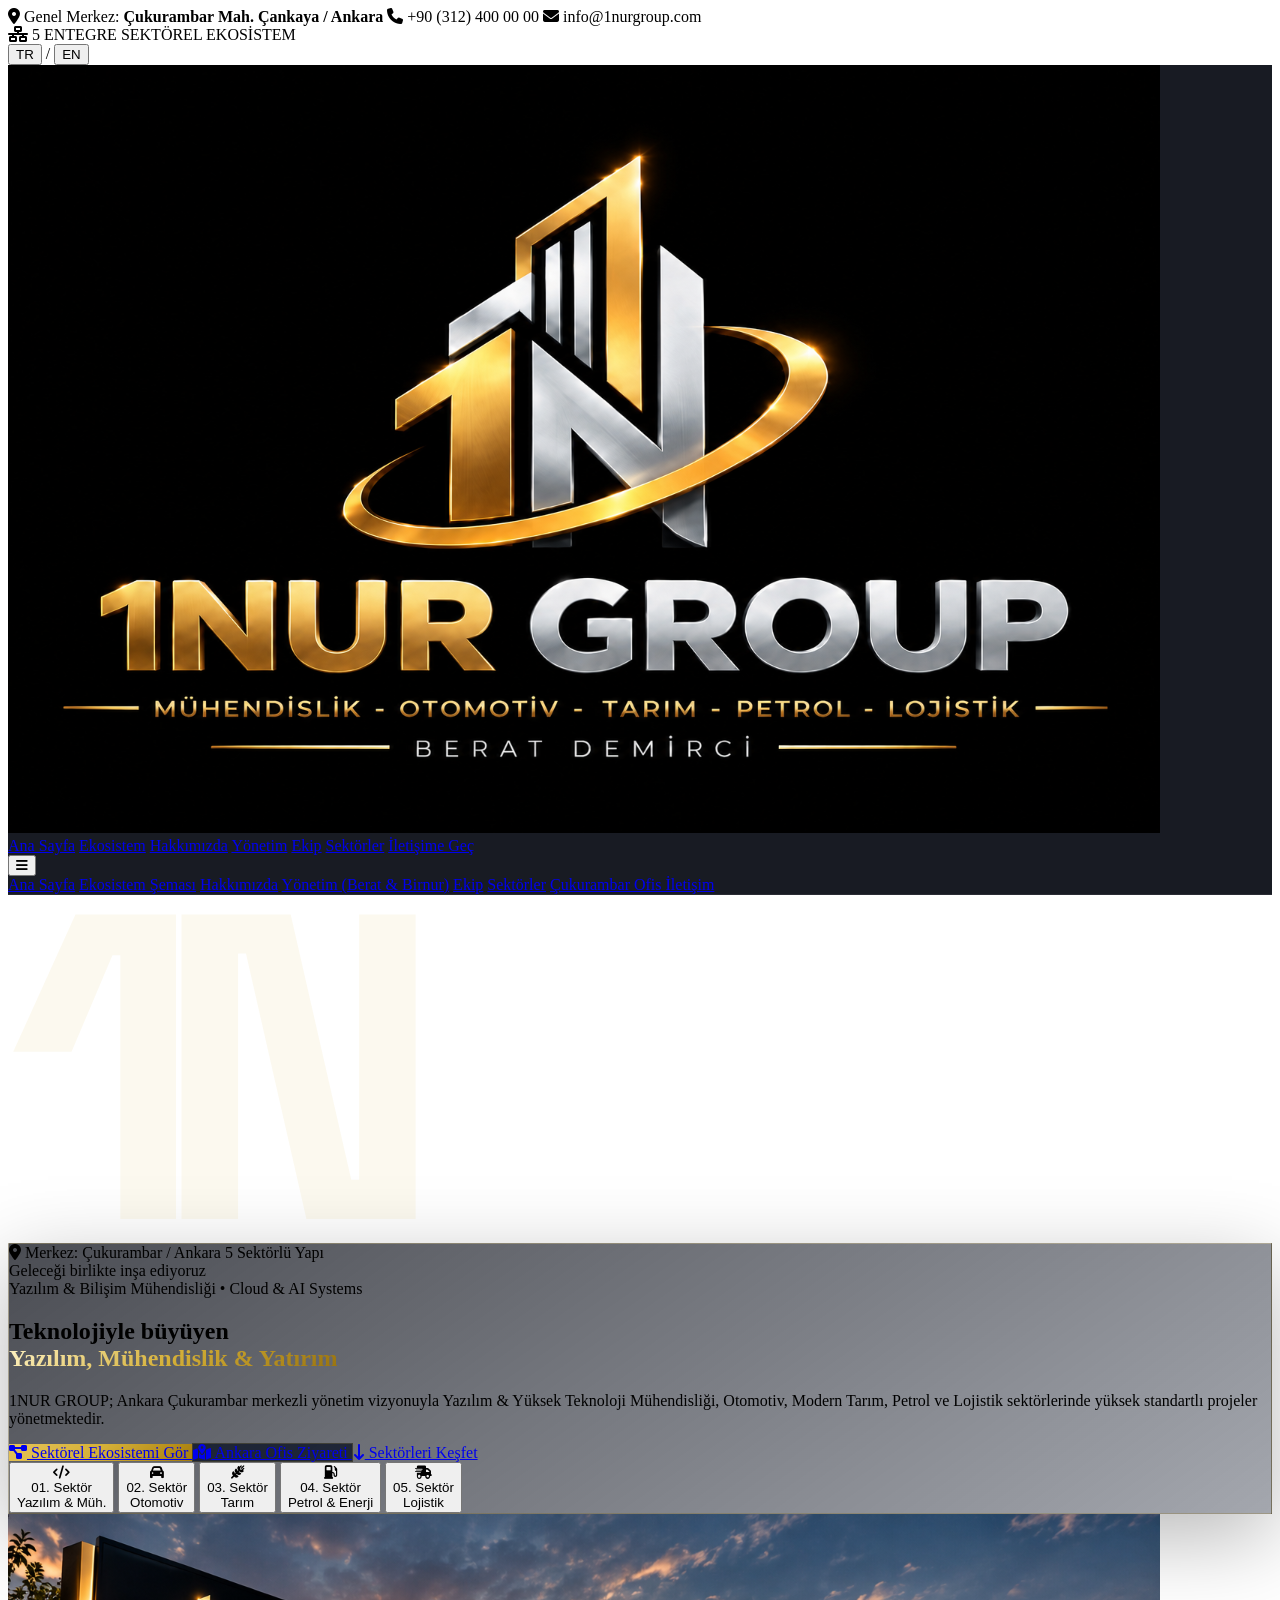
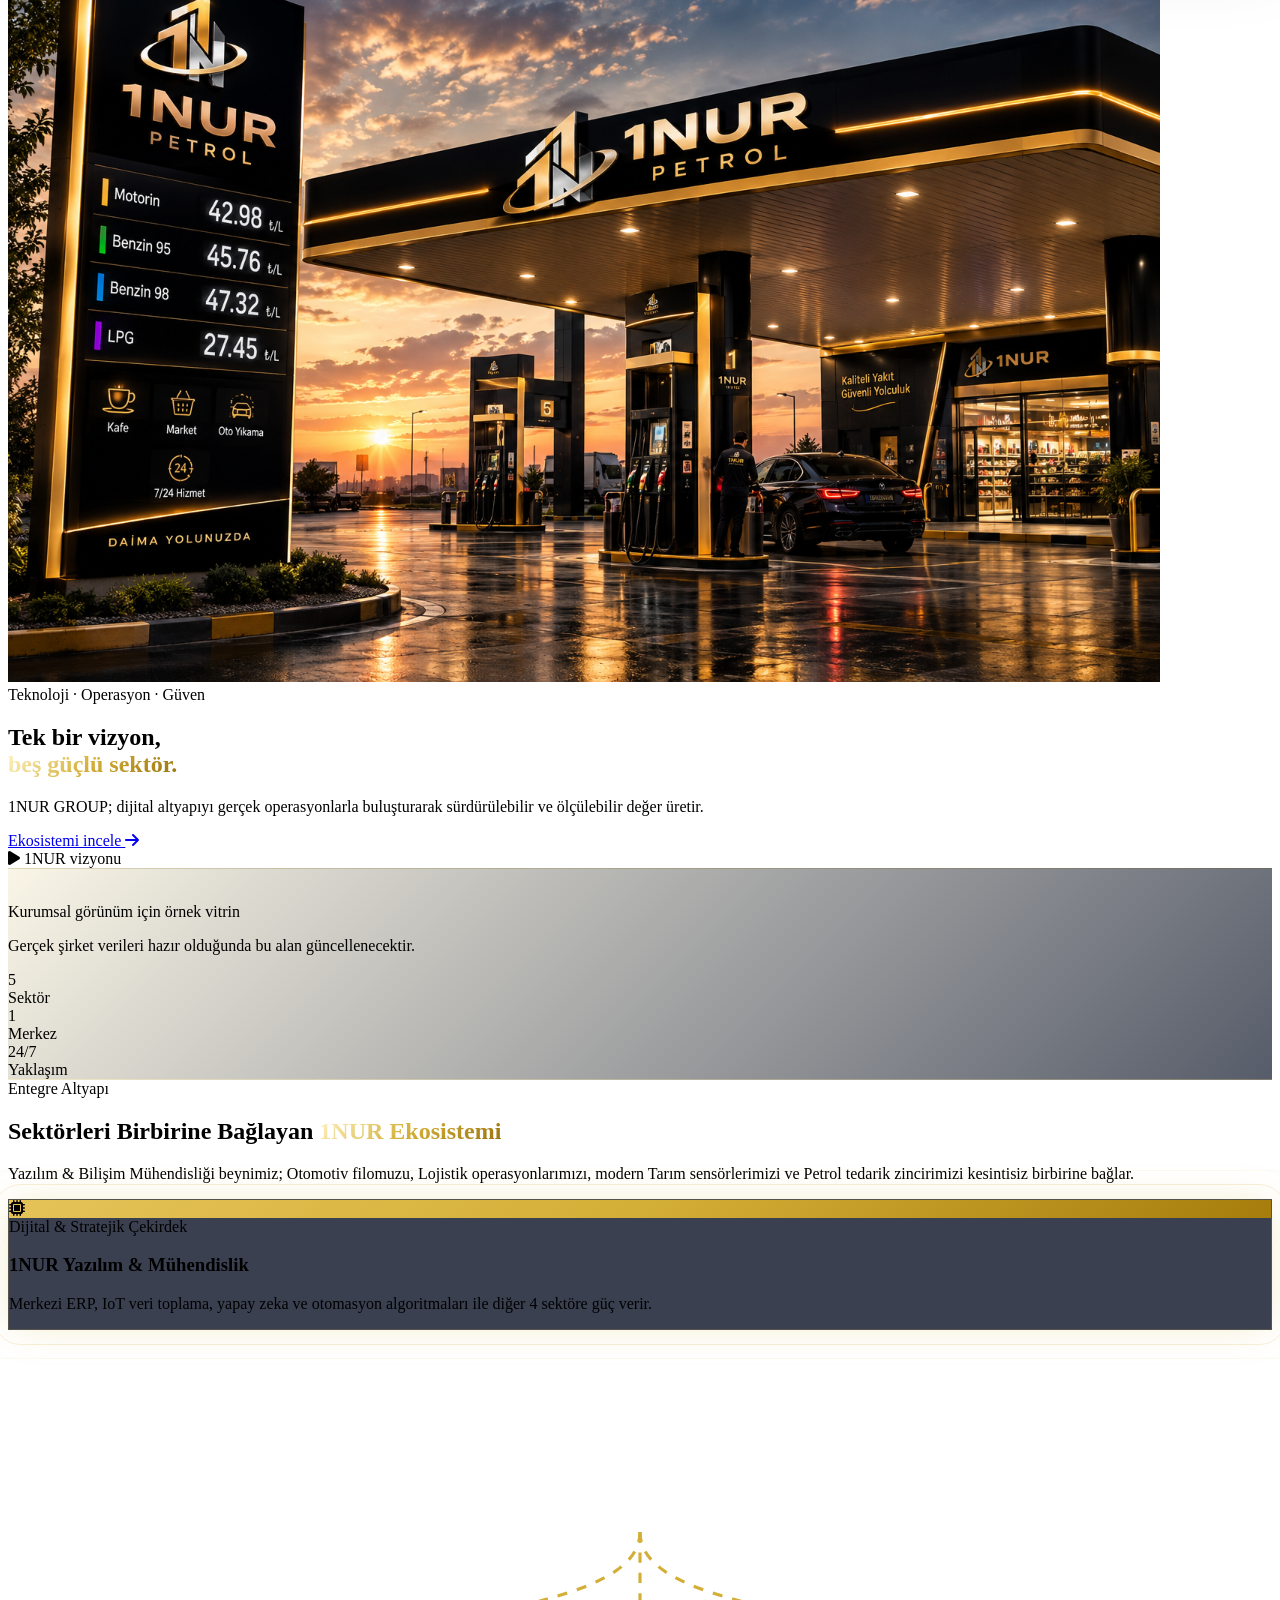
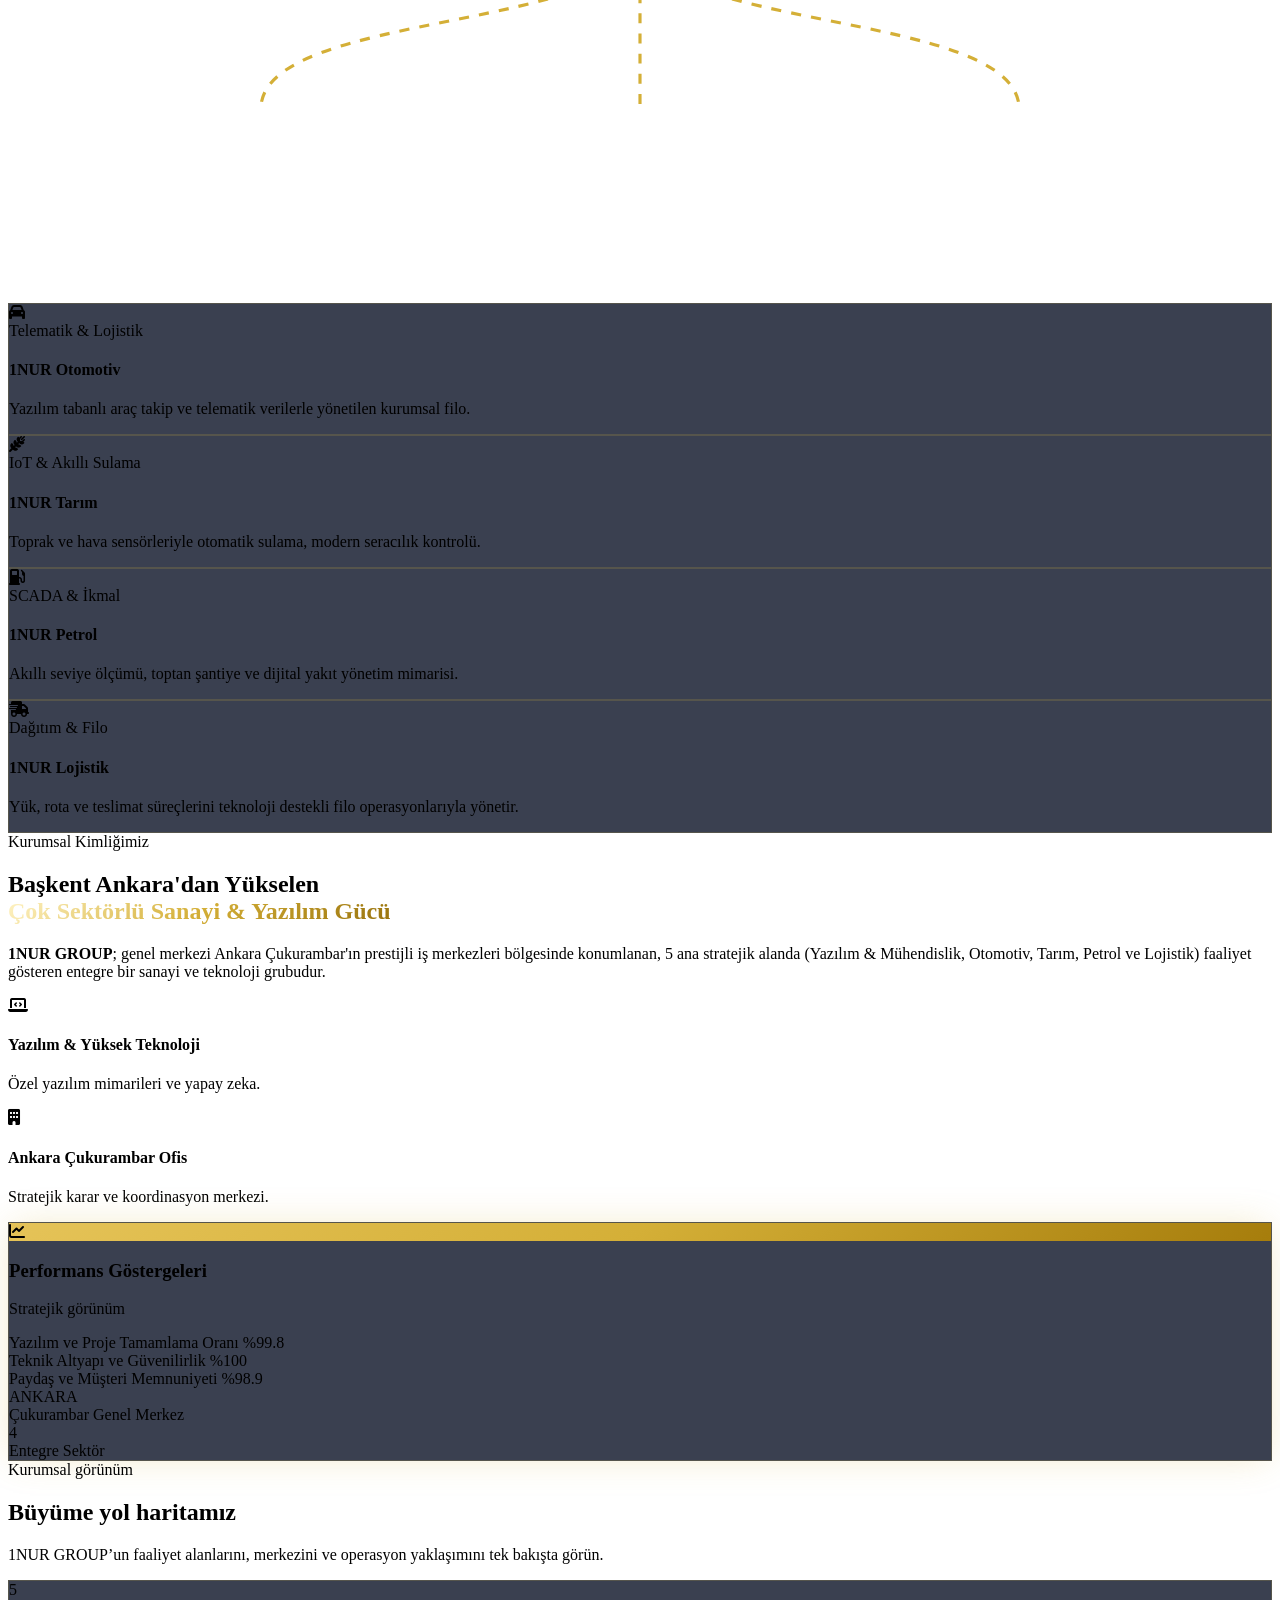
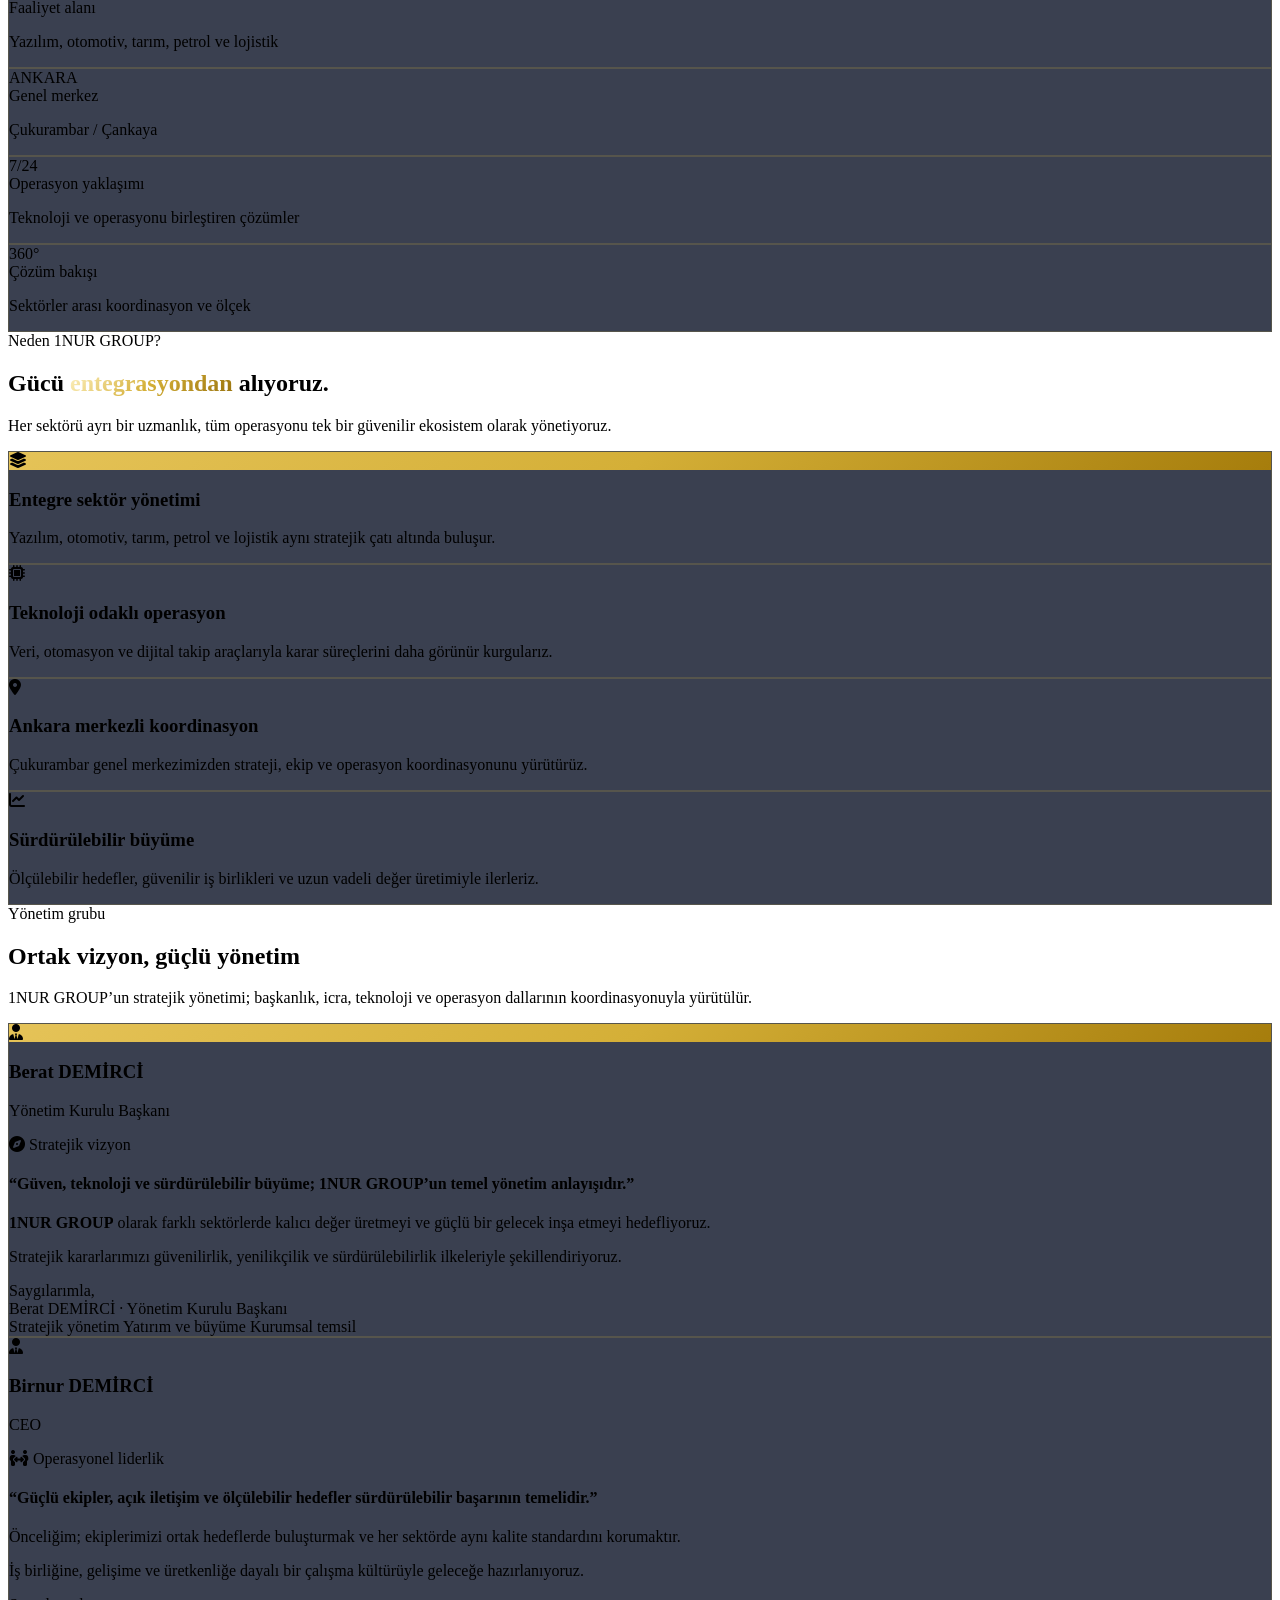
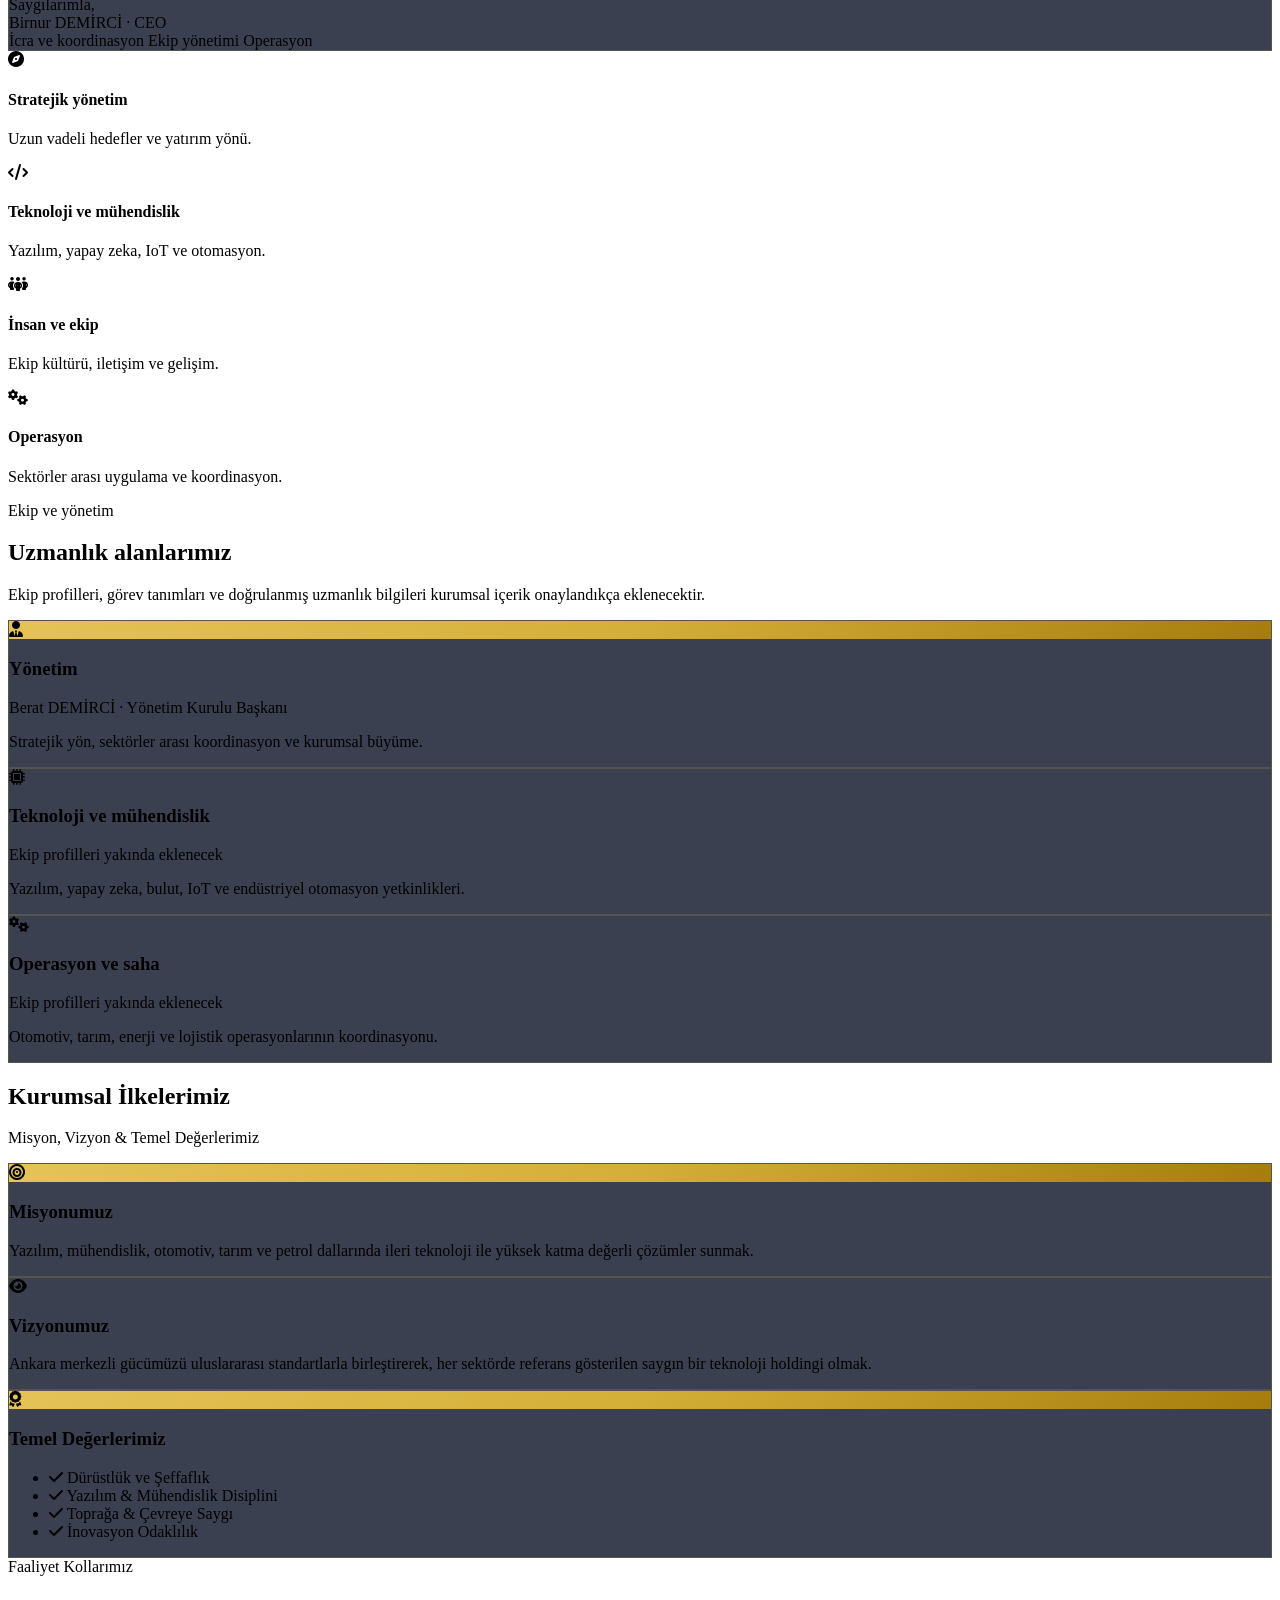
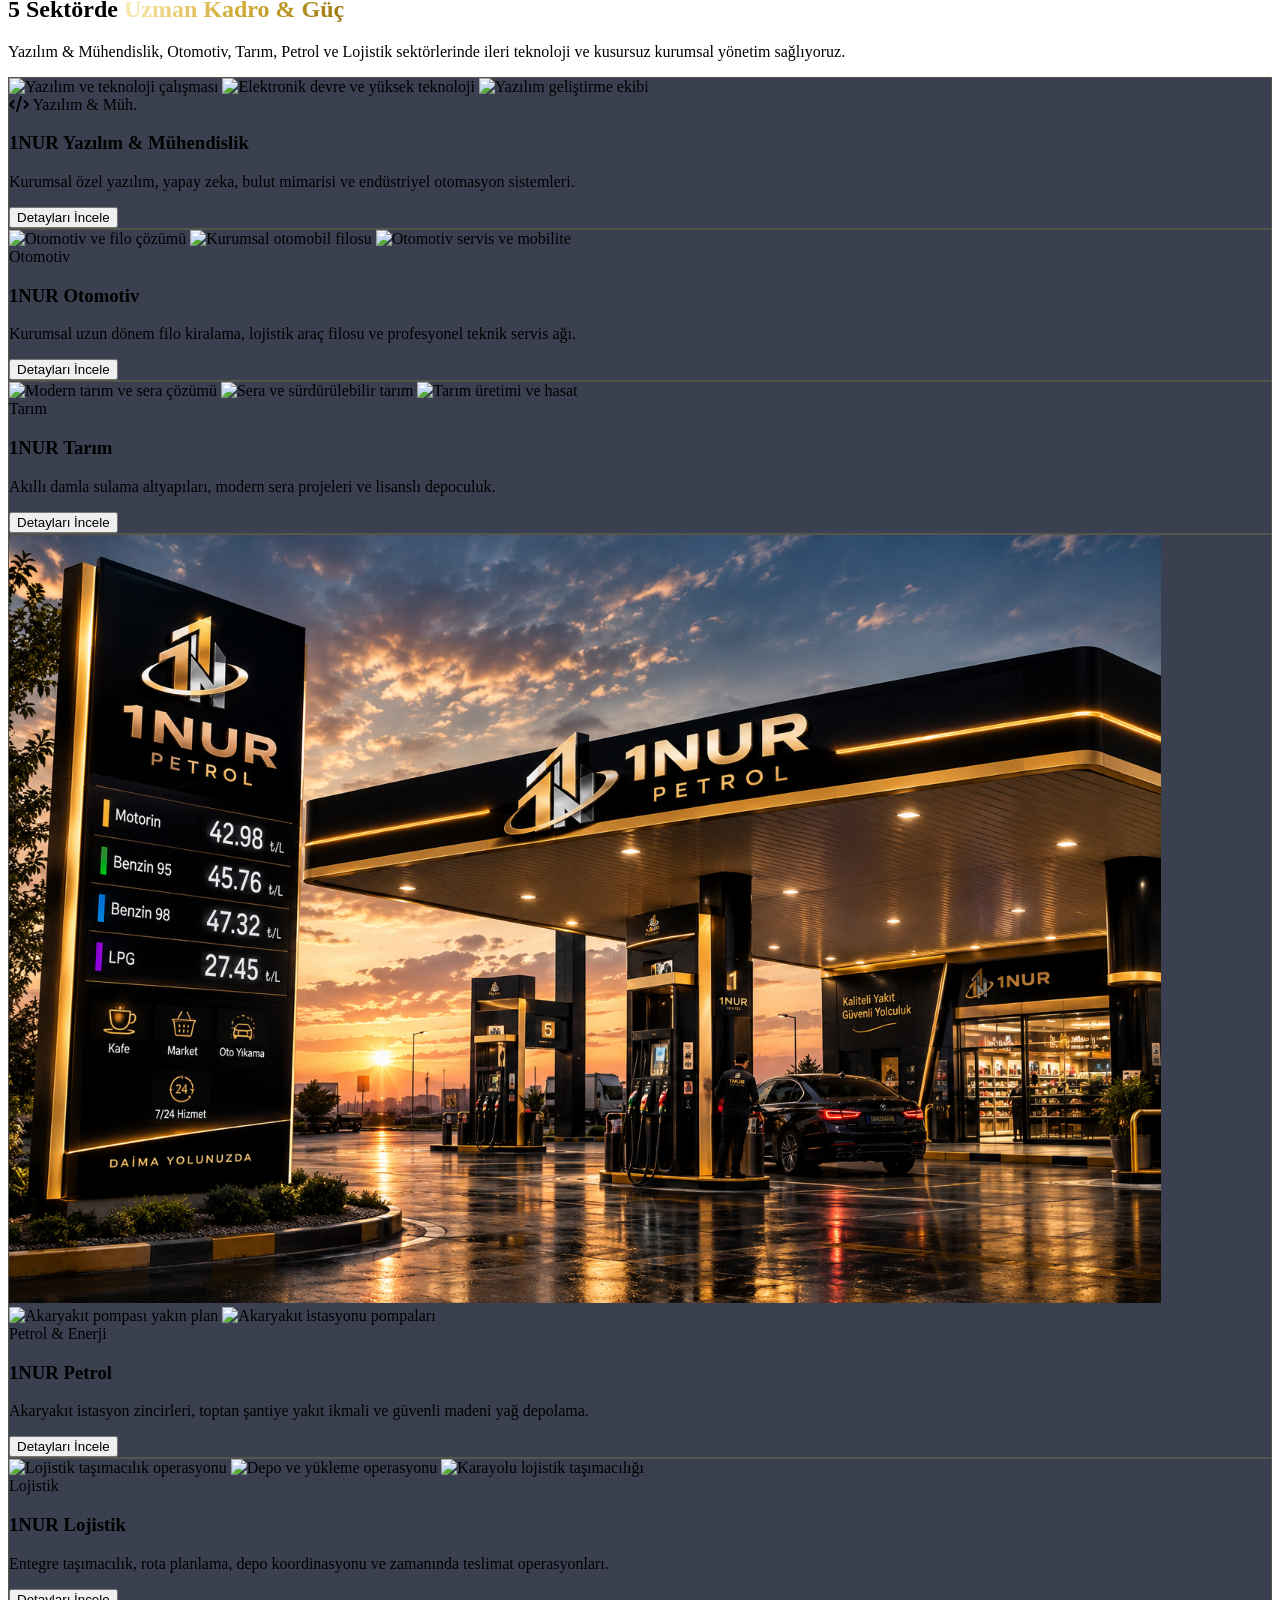
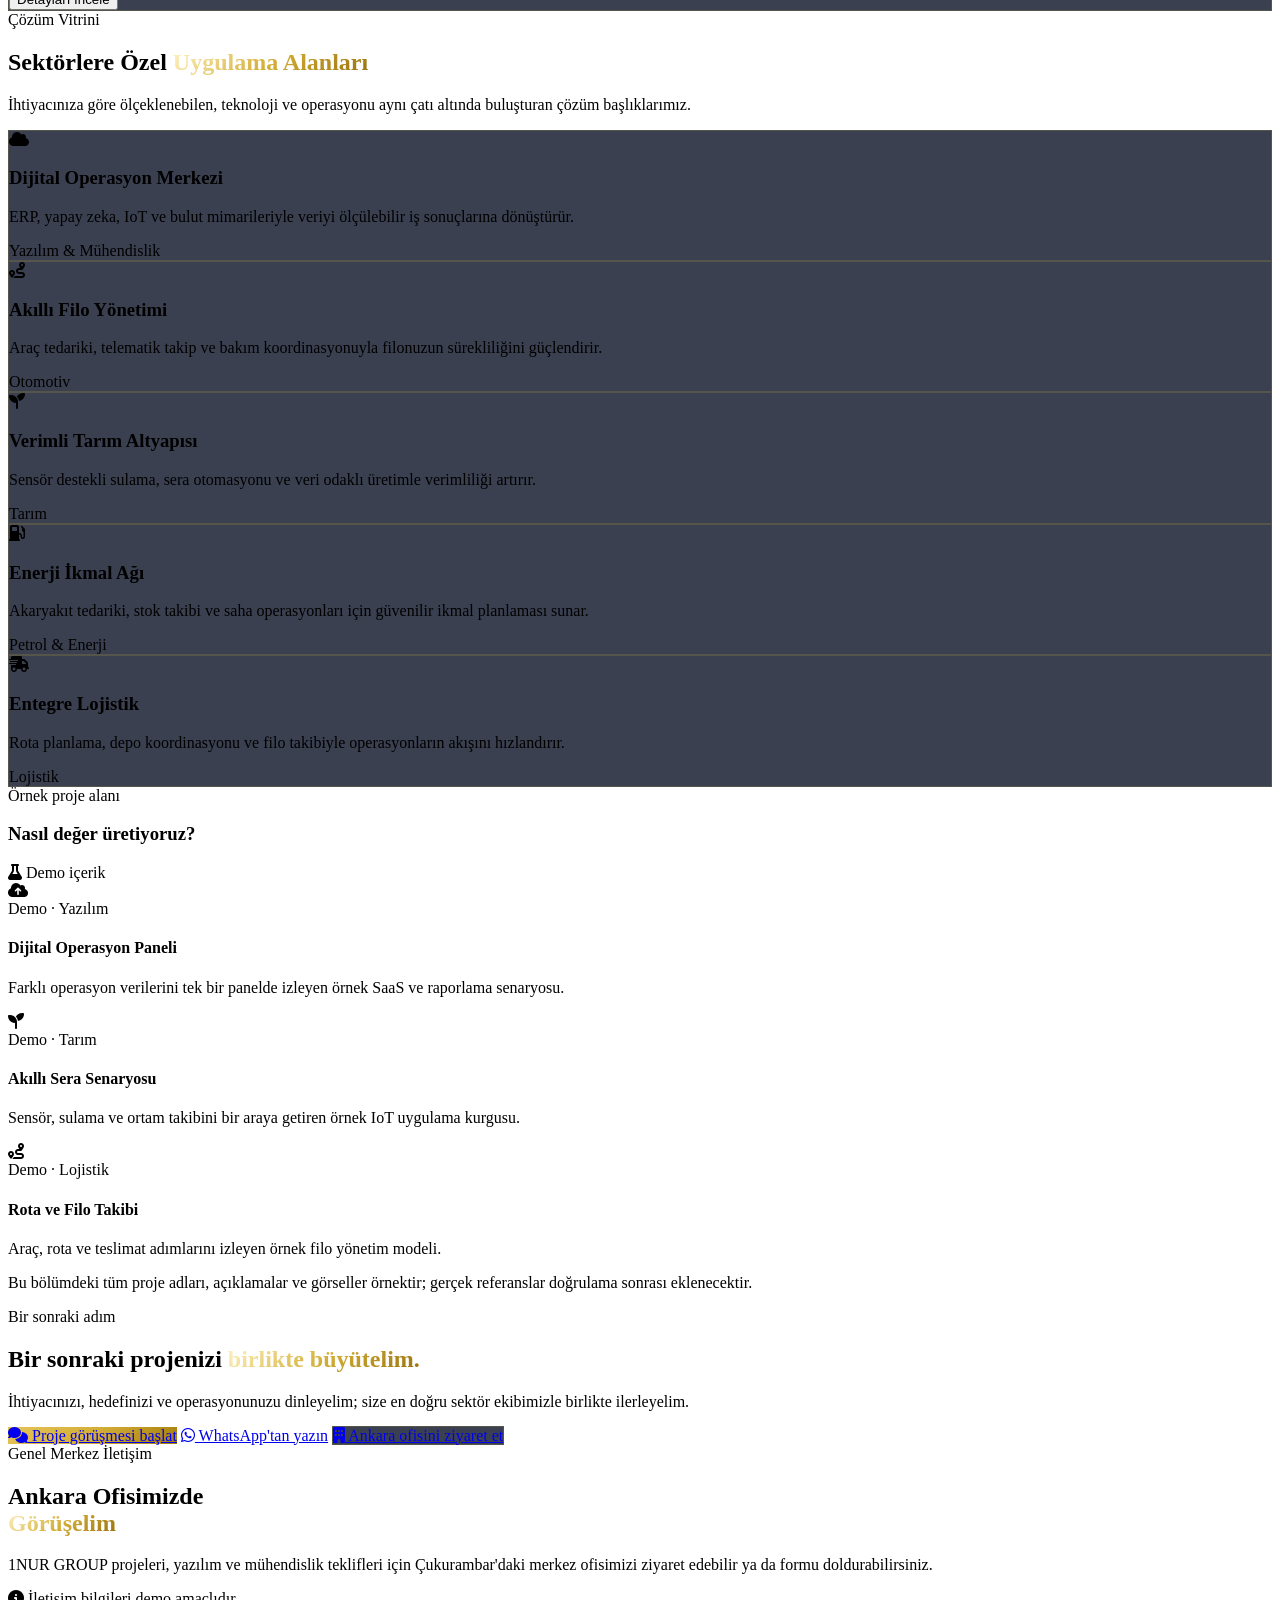
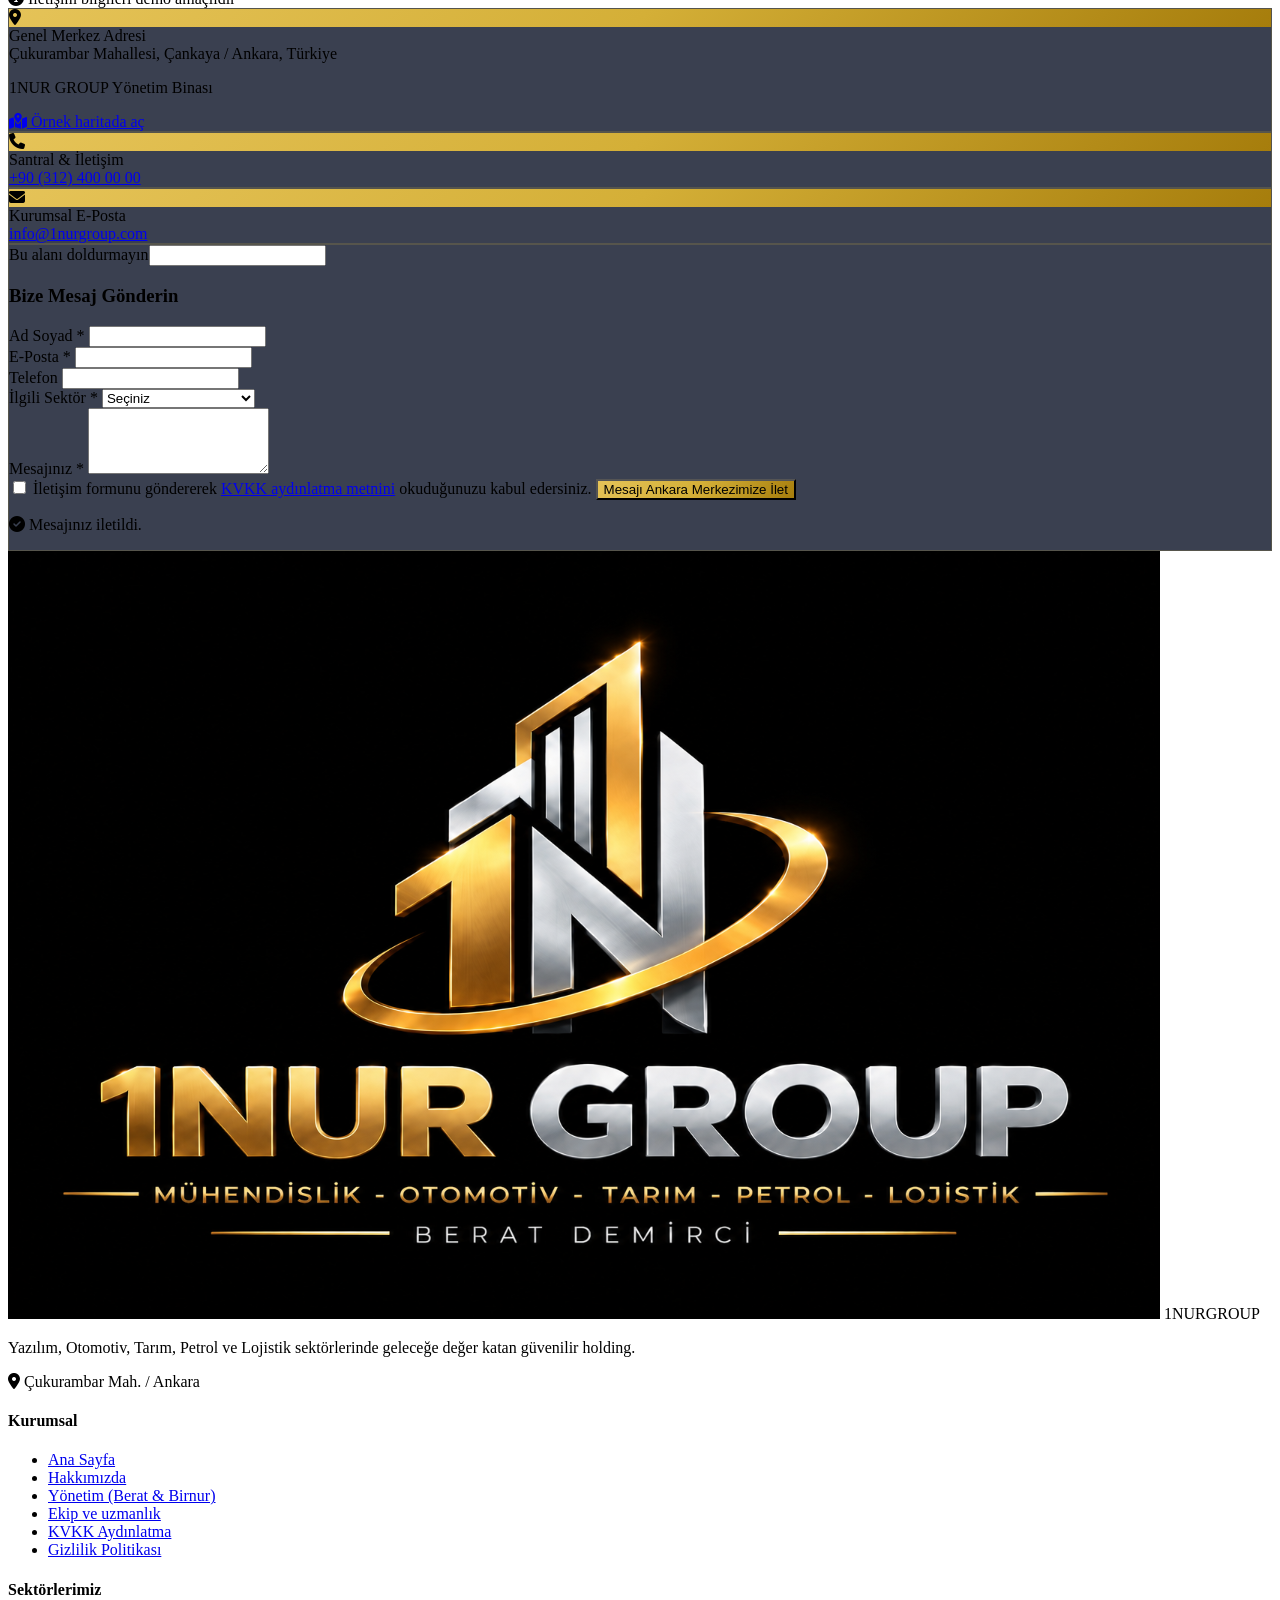
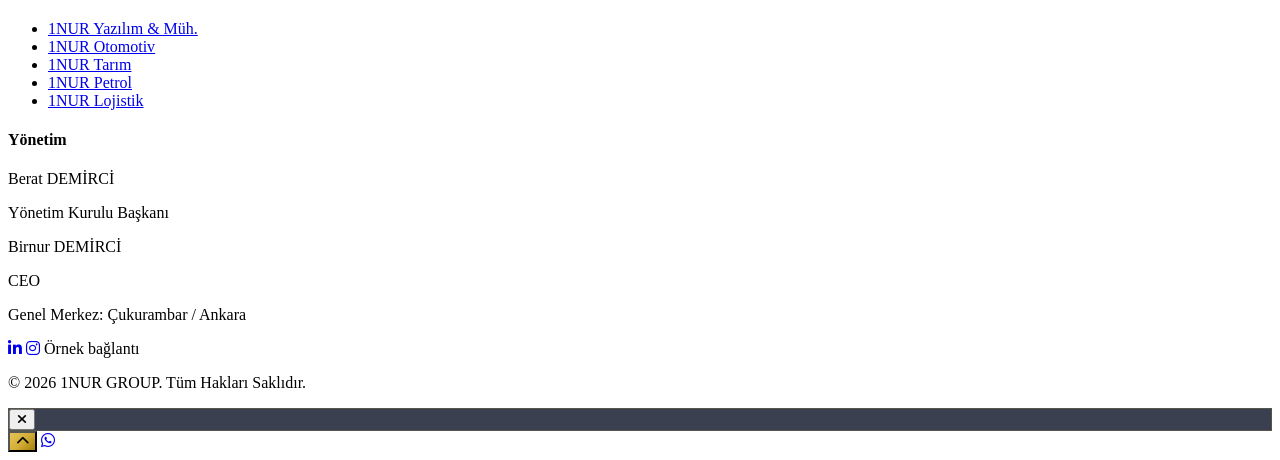
==== commit 325c5dd1: "Ana sayfa deneyimini ve petrol görselini güncelle Co-authored-by: Copilot <223556219+Copilot@users.n" ====
--- a/index.html
+++ b/index.html
@@ -273,9 +273,58 @@
       0% { opacity: 0; transform: translateY(10px); }
       100% { opacity: 1; transform: translateY(0); }
     }
+    .page-progress {
+      transform: scaleX(0);
+      transform-origin: left;
+      transition: transform 0.15s ease-out;
+    }
+    .hero-kicker {
+      animation: heroKicker 3s ease-in-out infinite;
+    }
+    @keyframes heroKicker {
+      0%, 100% { box-shadow: 0 0 0 rgba(212, 175, 55, 0); }
+      50% { box-shadow: 0 0 24px rgba(212, 175, 55, 0.18); }
+    }
+    .showcase-image {
+      animation: showcaseDrift 18s ease-in-out infinite alternate;
+    }
+    @keyframes showcaseDrift {
+      0% { transform: scale(1.04) translate3d(0, 0, 0); }
+      100% { transform: scale(1.12) translate3d(-1.5%, -1%, 0); }
+    }
+    .ecosystem-core {
+      position: relative;
+      isolation: isolate;
+    }
+    .ecosystem-core::before,
+    .ecosystem-core::after {
+      content: "";
+      position: absolute;
+      inset: -16px;
+      border: 1px solid rgba(212, 175, 55, 0.2);
+      border-radius: 1.75rem;
+      pointer-events: none;
+      z-index: -1;
+      animation: ecosystemPulse 4s ease-in-out infinite;
+    }
+    .ecosystem-core::after {
+      inset: -30px;
+      border-color: rgba(212, 175, 55, 0.08);
+      animation-delay: 1.2s;
+    }
+    @keyframes ecosystemPulse {
+      0%, 100% { opacity: 0.35; transform: scale(0.98); }
+      50% { opacity: 1; transform: scale(1.02); }
+    }
+    @media (prefers-reduced-motion: reduce) {
+      .hero-kicker, .showcase-image, .ecosystem-core::before, .ecosystem-core::after {
+        animation: none;
+      }
+    }
   </style>
 </head>
 <body class="bg-brand-navyDark text-slate-200 font-sans selection:bg-brand-gold selection:text-brand-navyDark antialiased overflow-x-hidden">
+  <div id="page-progress" class="page-progress fixed top-0 left-0 right-0 h-1 bg-brand-gold z-[60] shadow-[0_0_12px_rgba(212,175,55,0.65)]"></div>
 
   <!-- Üst Bilgi Çubuğu (Top Bar) -->
   <div class="hidden lg:block bg-black/75 border-b border-white/5 py-2.5 px-6 text-xs text-slate-400 relative z-50">
@@ -369,7 +418,7 @@
       </div>
       <!-- 3. Petrol -->
       <div id="slide-3" class="hero-slide absolute inset-0 transition-opacity duration-1000 opacity-0">
-        <div class="w-full h-full bg-cover bg-center animate-kenburns" style="background-image: url('https://images.unsplash.com/photo-1518709268805-4e9042af9f23?q=80&w=2084&auto=format&fit=crop');"></div>
+        <div class="w-full h-full bg-cover bg-center animate-kenburns" style="background-image: url('1nur-petrol-istasyonu.png');"></div>
       </div>
       <!-- 4. Lojistik -->
       <div id="slide-4" class="hero-slide absolute inset-0 transition-opacity duration-1000 opacity-0">
@@ -397,6 +446,10 @@
       </div>
 
       <div id="hero-text-container" class="text-fade">
+        <div class="hero-kicker inline-flex items-center gap-2 rounded-full border border-brand-gold/30 bg-brand-gold/10 px-3 py-1.5 text-[10px] uppercase tracking-[0.2em] text-brand-gold font-mono mb-5">
+          <span class="w-1.5 h-1.5 rounded-full bg-brand-gold animate-pulse"></span>
+          Geleceği birlikte inşa ediyoruz
+        </div>
         <div class="mb-4">
           <span id="hero-sector-tag" class="text-brand-gold text-[10px] sm:text-xs font-bold uppercase tracking-[0.25em] font-mono">
             Yazılım & Bilişim Mühendisliği &bull; Cloud & AI Systems
@@ -419,6 +472,9 @@
         </a>
         <a href="#iletisim" class="w-full sm:w-auto px-7 py-3.5 rounded-xl glass-card text-white font-semibold text-sm hover:border-brand-gold transition-colors flex items-center justify-center gap-2 group">
           <i class="fa-solid fa-map-location-dot text-brand-gold group-hover:animate-bounce"></i> Ankara Ofis Ziyareti
+        </a>
+        <a href="#sektorler" class="w-full sm:w-auto px-7 py-3.5 rounded-xl border border-white/15 text-slate-200 font-semibold text-sm hover:border-brand-gold hover:text-brand-gold transition-colors flex items-center justify-center gap-2">
+          <i class="fa-solid fa-arrow-down-long"></i> Sektörleri Keşfet
         </a>
       </div>
 
@@ -452,7 +508,28 @@
     </div>
   </section>
 
-  <!-- GÖRSEL KİMLİK VE ÖLÇEK BANDI - DEMO VERİLER -->
+  <!-- SİNEMATİK TANITIM BANDI -->
+  <section class="py-16 bg-brand-navy/40 border-b border-white/5">
+    <div class="max-w-7xl mx-auto px-4 sm:px-6 lg:px-8 reveal">
+      <div class="relative min-h-[280px] sm:min-h-[360px] rounded-[2rem] overflow-hidden border border-brand-gold/20 shadow-2xl shadow-black/30">
+        <img src="1nur-petrol-istasyonu.png" alt="1NUR Petrol istasyonu ve entegre operasyon vizyonu" class="showcase-image absolute inset-0 w-full h-full object-cover">
+        <div class="absolute inset-0 bg-gradient-to-r from-brand-navyDark via-brand-navyDark/75 to-brand-navyDark/15"></div>
+        <div class="relative z-10 flex min-h-[280px] sm:min-h-[360px] items-end p-7 sm:p-12">
+          <div class="max-w-xl">
+            <span class="text-[10px] uppercase tracking-[0.25em] text-brand-gold font-mono">Teknoloji · Operasyon · Güven</span>
+            <h2 class="text-3xl sm:text-5xl font-display font-extrabold text-white mt-3">Tek bir vizyon,<br><span class="gold-gradient-text">beş güçlü sektör.</span></h2>
+            <p class="text-sm text-slate-200 mt-4 max-w-lg leading-relaxed">1NUR GROUP; dijital altyapıyı gerçek operasyonlarla buluşturarak sürdürülebilir ve ölçülebilir değer üretir.</p>
+            <a href="#ekosistem" class="inline-flex items-center gap-2 mt-6 text-xs font-bold uppercase tracking-wider text-brand-gold hover:text-white transition-colors">Ekosistemi incele <i class="fa-solid fa-arrow-right"></i></a>
+          </div>
+        </div>
+        <div class="absolute top-5 right-5 z-10 inline-flex items-center gap-2 rounded-full bg-black/45 border border-white/15 px-3 py-2 text-[10px] text-white/80 backdrop-blur-md">
+          <i class="fa-solid fa-play text-brand-gold"></i> 1NUR vizyonu
+        </div>
+      </div>
+    </div>
+  </section>
+
+  <!-- GÖRSEL KİMLİK VE ÖLÇEK BANDI -->
   <section class="metric-strip py-7 relative overflow-hidden">
     <div class="max-w-7xl mx-auto px-4 sm:px-6 lg:px-8">
       <div class="flex flex-col lg:flex-row items-center justify-between gap-6">
@@ -488,7 +565,7 @@
 
       <div class="relative max-w-5xl mx-auto">
         <div class="flex justify-center mb-12">
-          <div class="glass-card rounded-2xl p-6 border-2 border-brand-gold max-w-md w-full text-center relative custom-glow hover:-translate-y-2 transition-transform cursor-default z-10">
+          <div class="ecosystem-core glass-card rounded-2xl p-6 border-2 border-brand-gold max-w-md w-full text-center relative custom-glow hover:-translate-y-2 transition-transform cursor-default z-10">
             <div class="w-12 h-12 rounded-xl gold-gradient-bg mx-auto flex items-center justify-center text-brand-navyDark text-xl font-bold mb-3"><i class="fa-solid fa-microchip"></i></div>
             <span class="text-[10px] font-mono text-brand-gold uppercase tracking-wider font-bold">Dijital & Stratejik Çekirdek</span>
             <h3 class="text-xl font-display font-bold text-white mt-1">1NUR Yazılım & Mühendislik</h3>
@@ -579,7 +656,7 @@
               <div class="w-10 h-10 rounded-xl gold-gradient-bg flex items-center justify-center text-brand-navyDark font-bold"><i class="fa-solid fa-chart-line"></i></div>
               <div>
                 <h3 class="font-display font-bold text-xl text-white">Performans Göstergeleri</h3>
-                <p class="text-[10px] uppercase tracking-wider text-brand-gold mt-1">Örnek tasarım verisi</p>
+                <p class="text-[10px] uppercase tracking-wider text-brand-gold mt-1">Stratejik görünüm</p>
               </div>
             </div>
             
@@ -636,7 +713,7 @@
       <div class="text-center max-w-3xl mx-auto mb-12">
         <span class="text-xs uppercase font-bold tracking-widest text-brand-gold font-mono">Kurumsal görünüm</span>
         <h2 class="text-3xl sm:text-4xl font-display font-bold text-white mt-3">Büyüme yol haritamız</h2>
-        <p class="text-sm text-slate-400 mt-4">Bu gösterge alanı, doğrulanmış şirket verileri paylaşıldıkça güncellenecektir.</p>
+        <p class="text-sm text-slate-400 mt-4">1NUR GROUP’un faaliyet alanlarını, merkezini ve operasyon yaklaşımını tek bakışta görün.</p>
       </div>
       <div class="grid sm:grid-cols-2 lg:grid-cols-4 gap-5">
         <div class="glass-card rounded-2xl p-6 text-center border-brand-gold/30">
@@ -650,15 +727,51 @@
           <p class="text-[11px] text-slate-400 mt-2">Çukurambar / Çankaya</p>
         </div>
         <div class="glass-card rounded-2xl p-6 text-center">
-          <div class="text-4xl font-display font-extrabold text-white">Yakında</div>
-          <div class="text-xs text-brand-gold font-semibold uppercase tracking-wider mt-2">Proje portföyü</div>
-          <p class="text-[11px] text-slate-400 mt-2">Doğrulanmış proje bilgileri eklenecek</p>
+          <div class="text-4xl font-display font-extrabold text-white">7/24</div>
+          <div class="text-xs text-brand-gold font-semibold uppercase tracking-wider mt-2">Operasyon yaklaşımı</div>
+          <p class="text-[11px] text-slate-400 mt-2">Teknoloji ve operasyonu birleştiren çözümler</p>
         </div>
         <div class="glass-card rounded-2xl p-6 text-center">
-          <div class="text-4xl font-display font-extrabold text-white">Yakında</div>
-          <div class="text-xs text-brand-gold font-semibold uppercase tracking-wider mt-2">İş ortakları</div>
-          <p class="text-[11px] text-slate-400 mt-2">Onaylı referanslar paylaşıldıkça güncellenecek</p>
-        </div>
+          <div class="text-4xl font-display font-extrabold text-white">360°</div>
+          <div class="text-xs text-brand-gold font-semibold uppercase tracking-wider mt-2">Çözüm bakışı</div>
+          <p class="text-[11px] text-slate-400 mt-2">Sektörler arası koordinasyon ve ölçek</p>
+        </div>
+      </div>
+    </div>
+  </section>
+
+  <!-- NEDEN 1NUR GROUP -->
+  <section id="neden-1nur" class="py-24 relative overflow-hidden">
+    <div class="absolute -left-24 top-20 w-72 h-72 rounded-full bg-brand-gold/10 blur-3xl pointer-events-none"></div>
+    <div class="max-w-7xl mx-auto px-4 sm:px-6 lg:px-8 reveal">
+      <div class="flex flex-col lg:flex-row lg:items-end justify-between gap-6 mb-12">
+        <div>
+          <span class="text-xs uppercase font-bold tracking-widest text-brand-gold font-mono">Neden 1NUR GROUP?</span>
+          <h2 class="text-3xl sm:text-5xl font-display font-extrabold text-white mt-3">Gücü <span class="gold-gradient-text">entegrasyondan</span> alıyoruz.</h2>
+        </div>
+        <p class="text-sm text-slate-400 max-w-md leading-relaxed">Her sektörü ayrı bir uzmanlık, tüm operasyonu tek bir güvenilir ekosistem olarak yönetiyoruz.</p>
+      </div>
+      <div class="grid sm:grid-cols-2 lg:grid-cols-4 gap-5">
+        <article class="glass-card rounded-2xl p-6 border-brand-gold/25 hover:-translate-y-2 transition-transform">
+          <div class="w-12 h-12 rounded-xl gold-gradient-bg flex items-center justify-center text-brand-navyDark text-xl"><i class="fa-solid fa-layer-group"></i></div>
+          <h3 class="text-lg font-display font-bold text-white mt-5">Entegre sektör yönetimi</h3>
+          <p class="text-xs text-slate-400 leading-relaxed mt-3">Yazılım, otomotiv, tarım, petrol ve lojistik aynı stratejik çatı altında buluşur.</p>
+        </article>
+        <article class="glass-card rounded-2xl p-6 border-blue-500/25 hover:-translate-y-2 transition-transform">
+          <div class="w-12 h-12 rounded-xl bg-blue-500/15 text-blue-300 flex items-center justify-center text-xl"><i class="fa-solid fa-microchip"></i></div>
+          <h3 class="text-lg font-display font-bold text-white mt-5">Teknoloji odaklı operasyon</h3>
+          <p class="text-xs text-slate-400 leading-relaxed mt-3">Veri, otomasyon ve dijital takip araçlarıyla karar süreçlerini daha görünür kurgularız.</p>
+        </article>
+        <article class="glass-card rounded-2xl p-6 border-emerald-500/25 hover:-translate-y-2 transition-transform">
+          <div class="w-12 h-12 rounded-xl bg-emerald-500/15 text-emerald-300 flex items-center justify-center text-xl"><i class="fa-solid fa-location-dot"></i></div>
+          <h3 class="text-lg font-display font-bold text-white mt-5">Ankara merkezli koordinasyon</h3>
+          <p class="text-xs text-slate-400 leading-relaxed mt-3">Çukurambar genel merkezimizden strateji, ekip ve operasyon koordinasyonunu yürütürüz.</p>
+        </article>
+        <article class="glass-card rounded-2xl p-6 border-cyan-500/25 hover:-translate-y-2 transition-transform">
+          <div class="w-12 h-12 rounded-xl bg-cyan-500/15 text-cyan-300 flex items-center justify-center text-xl"><i class="fa-solid fa-chart-line"></i></div>
+          <h3 class="text-lg font-display font-bold text-white mt-5">Sürdürülebilir büyüme</h3>
+          <p class="text-xs text-slate-400 leading-relaxed mt-3">Ölçülebilir hedefler, güvenilir iş birlikleri ve uzun vadeli değer üretimiyle ilerleriz.</p>
+        </article>
       </div>
     </div>
   </section>
@@ -832,7 +945,7 @@
     </div>
   </section>
 
-  <!-- 4 SEKTÖR VİTRİNİ -->
+  <!-- 5 SEKTÖR VİTRİNİ -->
   <section id="sektorler" class="py-24">
     <div class="max-w-7xl mx-auto px-4 sm:px-6 lg:px-8 reveal">
       
@@ -850,8 +963,10 @@
 
       <div class="grid md:grid-cols-2 lg:grid-cols-5 gap-6">
         <div class="glass-card rounded-2xl overflow-hidden hover:-translate-y-2 transition-all duration-300 group flex flex-col justify-between border-blue-500/30 shadow-lg hover:shadow-blue-500/20">
-          <div class="h-44 w-full overflow-hidden relative">
-            <img src="https://images.unsplash.com/photo-1555066931-4365d14bab8c?q=80&w=800&auto=format&fit=crop" alt="Yazılım ve teknoloji çalışması" loading="lazy" decoding="async" class="w-full h-full object-cover group-hover:scale-110 transition-transform duration-700">
+          <div class="h-44 w-full overflow-hidden relative grid grid-cols-3 gap-1">
+            <img src="https://images.unsplash.com/photo-1555066931-4365d14bab8c?q=80&w=500&auto=format&fit=crop" alt="Yazılım ve teknoloji çalışması" loading="lazy" decoding="async" class="w-full h-full object-cover group-hover:scale-110 transition-transform duration-700">
+            <img src="https://images.unsplash.com/photo-1518770660439-4636190af475?q=80&w=500&auto=format&fit=crop" alt="Elektronik devre ve yüksek teknoloji" loading="lazy" decoding="async" class="w-full h-full object-cover group-hover:scale-110 transition-transform duration-700">
+            <img src="https://images.unsplash.com/photo-1484417894907-623942c8ee29?q=80&w=500&auto=format&fit=crop" alt="Yazılım geliştirme ekibi" loading="lazy" decoding="async" class="w-full h-full object-cover group-hover:scale-110 transition-transform duration-700">
             <div class="absolute inset-0 bg-gradient-to-t from-slate-900 via-slate-900/40 to-transparent"></div>
             <span class="absolute bottom-3 left-4 text-[10px] bg-blue-600/90 text-white font-mono font-bold px-2.5 py-1 rounded-md uppercase tracking-wider backdrop-blur-sm flex items-center gap-1.5"><i class="fa-solid fa-code"></i> Yazılım & Müh.</span>
           </div>
@@ -865,8 +980,10 @@
         </div>
 
         <div class="glass-card rounded-2xl overflow-hidden hover:-translate-y-2 transition-all duration-300 group flex flex-col justify-between hover:shadow-emerald-500/20">
-          <div class="h-44 w-full overflow-hidden relative">
-            <img src="https://images.unsplash.com/photo-1617814076367-b759c7d7e738?q=80&w=800&auto=format&fit=crop" alt="Otomotiv ve filo çözümü" loading="lazy" decoding="async" class="w-full h-full object-cover group-hover:scale-110 transition-transform duration-700">
+          <div class="h-44 w-full overflow-hidden relative grid grid-cols-3 gap-1">
+            <img src="https://images.unsplash.com/photo-1617814076367-b759c7d7e738?q=80&w=500&auto=format&fit=crop" alt="Otomotiv ve filo çözümü" loading="lazy" decoding="async" class="w-full h-full object-cover group-hover:scale-110 transition-transform duration-700">
+            <img src="https://images.unsplash.com/photo-1503376780353-7e6692767b70?q=80&w=500&auto=format&fit=crop" alt="Kurumsal otomobil filosu" loading="lazy" decoding="async" class="w-full h-full object-cover group-hover:scale-110 transition-transform duration-700">
+            <img src="https://images.unsplash.com/photo-1492144534655-ae79c964c9d7?q=80&w=500&auto=format&fit=crop" alt="Otomotiv servis ve mobilite" loading="lazy" decoding="async" class="w-full h-full object-cover group-hover:scale-110 transition-transform duration-700">
             <div class="absolute inset-0 bg-gradient-to-t from-slate-900 via-transparent to-transparent"></div>
             <span class="absolute bottom-3 left-4 text-[10px] bg-emerald-600/80 text-white font-bold px-2.5 py-1 rounded-md uppercase tracking-wider backdrop-blur-sm">Otomotiv</span>
           </div>
@@ -880,8 +997,10 @@
         </div>
 
         <div class="glass-card rounded-2xl overflow-hidden hover:-translate-y-2 transition-all duration-300 group flex flex-col justify-between hover:shadow-amber-500/20">
-          <div class="h-44 w-full overflow-hidden relative">
-            <img src="https://images.unsplash.com/photo-1625246333195-78d9c38ad449?q=80&w=800&auto=format&fit=crop" alt="Modern tarım ve sera çözümü" loading="lazy" decoding="async" class="w-full h-full object-cover group-hover:scale-110 transition-transform duration-700">
+          <div class="h-44 w-full overflow-hidden relative grid grid-cols-3 gap-1">
+            <img src="https://images.unsplash.com/photo-1625246333195-78d9c38ad449?q=80&w=500&auto=format&fit=crop" alt="Modern tarım ve sera çözümü" loading="lazy" decoding="async" class="w-full h-full object-cover group-hover:scale-110 transition-transform duration-700">
+            <img src="https://images.unsplash.com/photo-1560493676-04071c5f467b?q=80&w=500&auto=format&fit=crop" alt="Sera ve sürdürülebilir tarım" loading="lazy" decoding="async" class="w-full h-full object-cover group-hover:scale-110 transition-transform duration-700">
+            <img src="https://images.unsplash.com/photo-1464226184884-fa280b87c399?q=80&w=500&auto=format&fit=crop" alt="Tarım üretimi ve hasat" loading="lazy" decoding="async" class="w-full h-full object-cover group-hover:scale-110 transition-transform duration-700">
             <div class="absolute inset-0 bg-gradient-to-t from-slate-900 via-transparent to-transparent"></div>
             <span class="absolute bottom-3 left-4 text-[10px] bg-amber-600/80 text-white font-bold px-2.5 py-1 rounded-md uppercase tracking-wider backdrop-blur-sm">Tarım</span>
           </div>
@@ -895,8 +1014,10 @@
         </div>
 
         <div class="glass-card rounded-2xl overflow-hidden hover:-translate-y-2 transition-all duration-300 group flex flex-col justify-between hover:shadow-rose-500/20">
-          <div class="h-44 w-full overflow-hidden relative">
-            <img src="https://images.unsplash.com/photo-1518709268805-4e9042af9f23?q=80&w=800&auto=format&fit=crop" alt="Petrol ve enerji operasyonu" loading="lazy" decoding="async" class="w-full h-full object-cover group-hover:scale-110 transition-transform duration-700">
+          <div class="h-44 w-full overflow-hidden relative grid grid-cols-3 gap-1">
+            <img src="1nur-petrol-istasyonu.png" alt="1NUR Petrol akaryakıt istasyonu" loading="lazy" decoding="async" class="w-full h-full object-cover group-hover:scale-110 transition-transform duration-700">
+            <img src="https://images.unsplash.com/photo-1611807527279-f6ac568cd4f8?q=80&w=500&auto=format&fit=crop" alt="Akaryakıt pompası yakın plan" loading="lazy" decoding="async" class="w-full h-full object-cover group-hover:scale-110 transition-transform duration-700">
+            <img src="https://images.unsplash.com/photo-1727483771218-c1cc488d020c?q=80&w=500&auto=format&fit=crop" alt="Akaryakıt istasyonu pompaları" loading="lazy" decoding="async" class="w-full h-full object-cover group-hover:scale-110 transition-transform duration-700">
             <div class="absolute inset-0 bg-gradient-to-t from-slate-900 via-transparent to-transparent"></div>
             <span class="absolute bottom-3 left-4 text-[10px] bg-rose-600/80 text-white font-bold px-2.5 py-1 rounded-md uppercase tracking-wider backdrop-blur-sm">Petrol & Enerji</span>
           </div>
@@ -910,8 +1031,10 @@
         </div>
 
         <div class="glass-card rounded-2xl overflow-hidden hover:-translate-y-2 transition-all duration-300 group flex flex-col justify-between hover:shadow-cyan-500/20">
-          <div class="h-44 w-full overflow-hidden relative">
-            <img src="https://images.unsplash.com/photo-1586528116311-ad8dd3c8310d?q=80&w=800&auto=format&fit=crop" alt="Lojistik taşımacılık operasyonu" loading="lazy" decoding="async" class="w-full h-full object-cover group-hover:scale-110 transition-transform duration-700">
+          <div class="h-44 w-full overflow-hidden relative grid grid-cols-3 gap-1">
+            <img src="https://images.unsplash.com/photo-1586528116311-ad8dd3c8310d?q=80&w=500&auto=format&fit=crop" alt="Lojistik taşımacılık operasyonu" loading="lazy" decoding="async" class="w-full h-full object-cover group-hover:scale-110 transition-transform duration-700">
+            <img src="https://images.unsplash.com/photo-1580674684081-7617fbf3d745?q=80&w=500&auto=format&fit=crop" alt="Depo ve yükleme operasyonu" loading="lazy" decoding="async" class="w-full h-full object-cover group-hover:scale-110 transition-transform duration-700">
+            <img src="https://images.unsplash.com/photo-1519003722824-194d4455a60c?q=80&w=500&auto=format&fit=crop" alt="Karayolu lojistik taşımacılığı" loading="lazy" decoding="async" class="w-full h-full object-cover group-hover:scale-110 transition-transform duration-700">
             <div class="absolute inset-0 bg-gradient-to-t from-slate-900 via-transparent to-transparent"></div>
             <span class="absolute bottom-3 left-4 text-[10px] bg-cyan-600/80 text-white font-bold px-2.5 py-1 rounded-md uppercase tracking-wider backdrop-blur-sm">Lojistik</span>
           </div>
@@ -1015,6 +1138,21 @@
     </div>
   </section>
 
+  <!-- GÜÇLÜ İLETİŞİM ÇAĞRISI -->
+  <section class="py-20 relative overflow-hidden border-t border-brand-gold/20 bg-gradient-to-br from-brand-gold/15 via-brand-navy to-brand-navyDark">
+    <div class="absolute -right-24 -top-24 w-80 h-80 rounded-full bg-brand-gold/10 blur-3xl pointer-events-none"></div>
+    <div class="max-w-5xl mx-auto px-4 sm:px-6 lg:px-8 text-center reveal">
+      <span class="text-xs uppercase font-bold tracking-[0.25em] text-brand-gold font-mono">Bir sonraki adım</span>
+      <h2 class="text-3xl sm:text-5xl font-display font-extrabold text-white mt-4">Bir sonraki projenizi <span class="gold-gradient-text">birlikte büyütelim.</span></h2>
+      <p class="text-sm sm:text-base text-slate-300 max-w-2xl mx-auto mt-5 leading-relaxed">İhtiyacınızı, hedefinizi ve operasyonunuzu dinleyelim; size en doğru sektör ekibimizle birlikte ilerleyelim.</p>
+      <div class="flex flex-col sm:flex-row justify-center gap-3 mt-8">
+        <a href="#iletisim" class="inline-flex items-center justify-center gap-2 px-7 py-3.5 rounded-xl gold-gradient-bg text-brand-navyDark font-bold text-sm hover:scale-105 transition-transform"><i class="fa-solid fa-comments"></i> Proje görüşmesi başlat</a>
+        <a href="https://wa.me/903124000000?text=Merhaba%201NUR%20GROUP%2C%20projem%20i%C3%A7in%20bilgi%20almak%20istiyorum." target="_blank" rel="noopener noreferrer" class="inline-flex items-center justify-center gap-2 px-7 py-3.5 rounded-xl border border-white/15 text-white font-semibold text-sm hover:border-brand-gold hover:text-brand-gold transition-colors"><i class="fa-brands fa-whatsapp text-[#25D366]"></i> WhatsApp'tan yazın</a>
+        <a href="#iletisim" class="inline-flex items-center justify-center gap-2 px-7 py-3.5 rounded-xl glass-card text-white font-semibold text-sm hover:border-brand-gold transition-colors"><i class="fa-solid fa-building text-brand-gold"></i> Ankara ofisini ziyaret et</a>
+      </div>
+    </div>
+  </section>
+
   <!-- İLETİŞİM & ANKARA ÇUKURAMBAR BÖLÜMÜ -->
   <section id="iletisim" class="py-24 bg-brand-navy/60 border-t border-white/5 reveal">
     <div class="max-w-7xl mx-auto px-4 sm:px-6 lg:px-8">
@@ -1235,6 +1373,9 @@
     window.addEventListener('scroll', () => {
       const header = document.querySelector('header');
       if (header) header.classList.toggle('scrolled', window.scrollY > 24);
+      const progress = document.getElementById('page-progress');
+      const scrollableHeight = document.documentElement.scrollHeight - window.innerHeight;
+      if (progress && scrollableHeight > 0) progress.style.transform = `scaleX(${window.scrollY / scrollableHeight})`;
       const btn = document.getElementById('scrollTopBtn');
       if (window.scrollY > 400) {
         btn.classList.add('show');
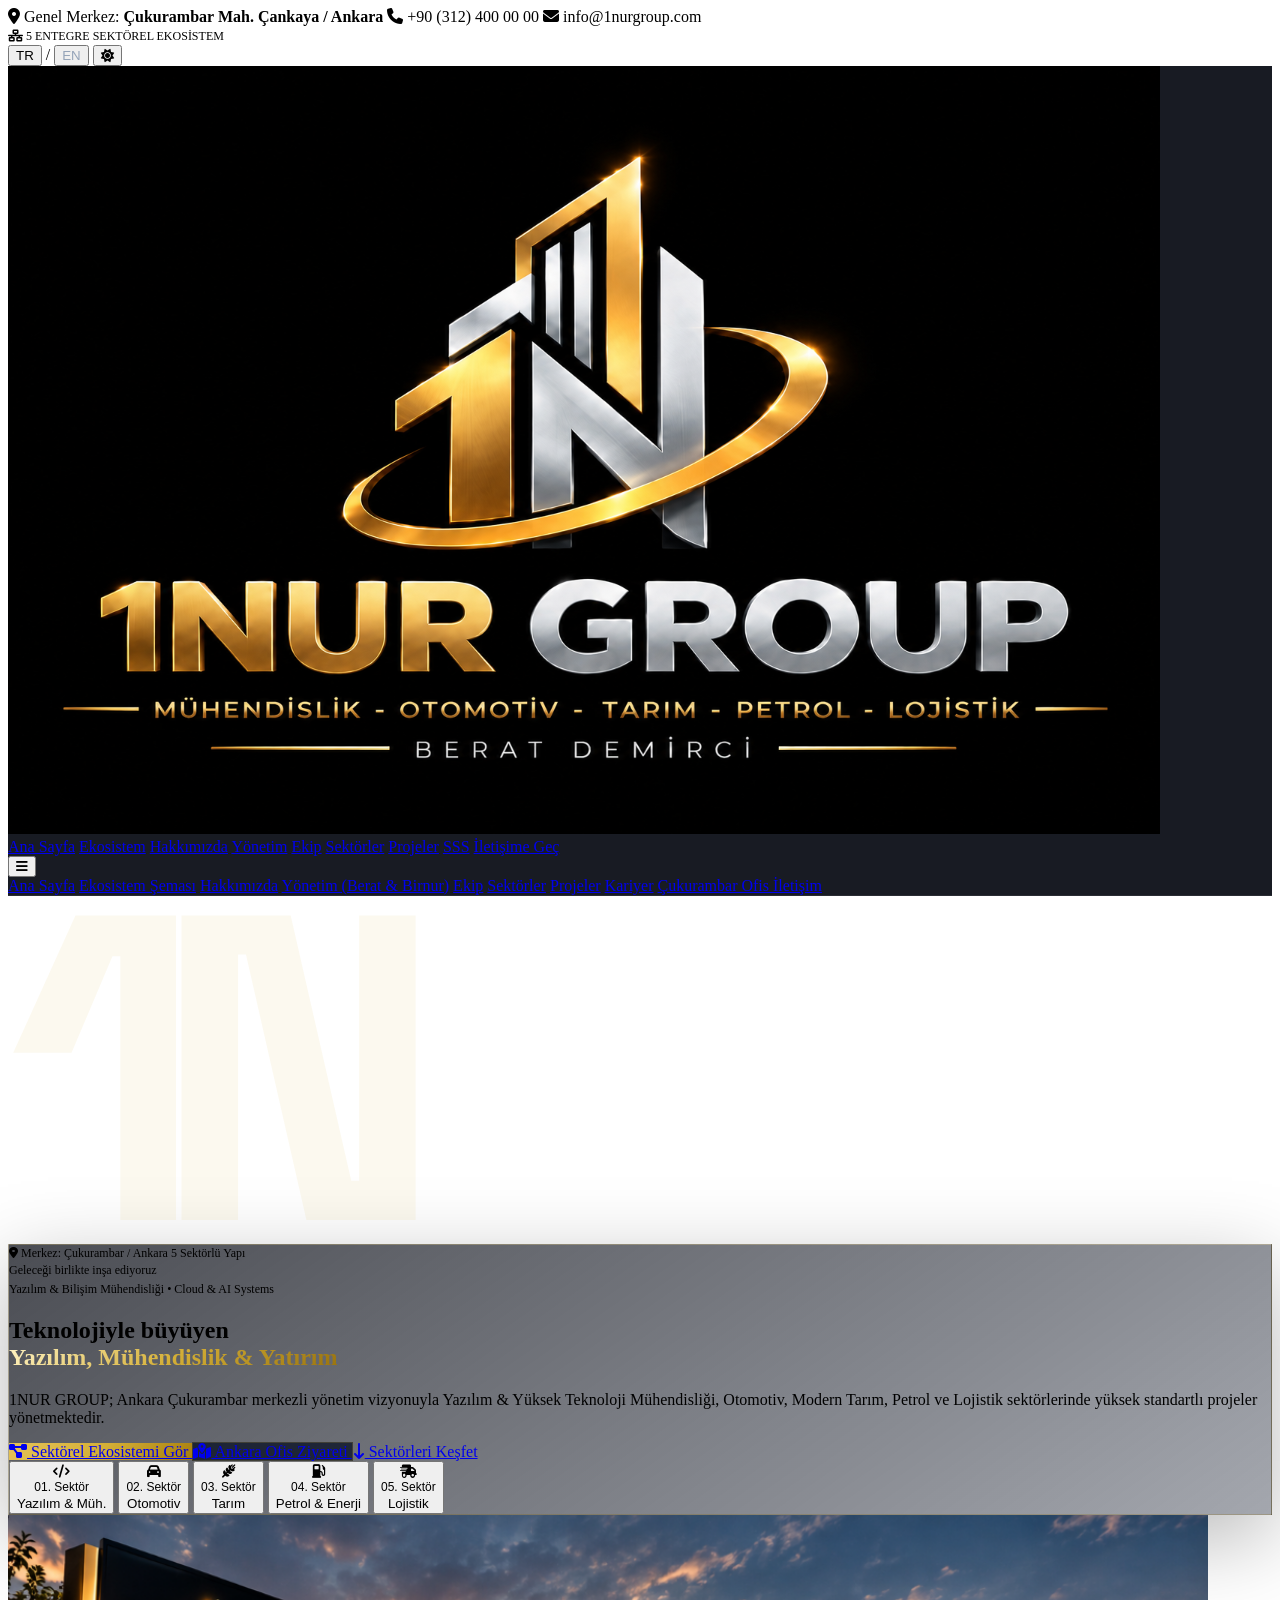
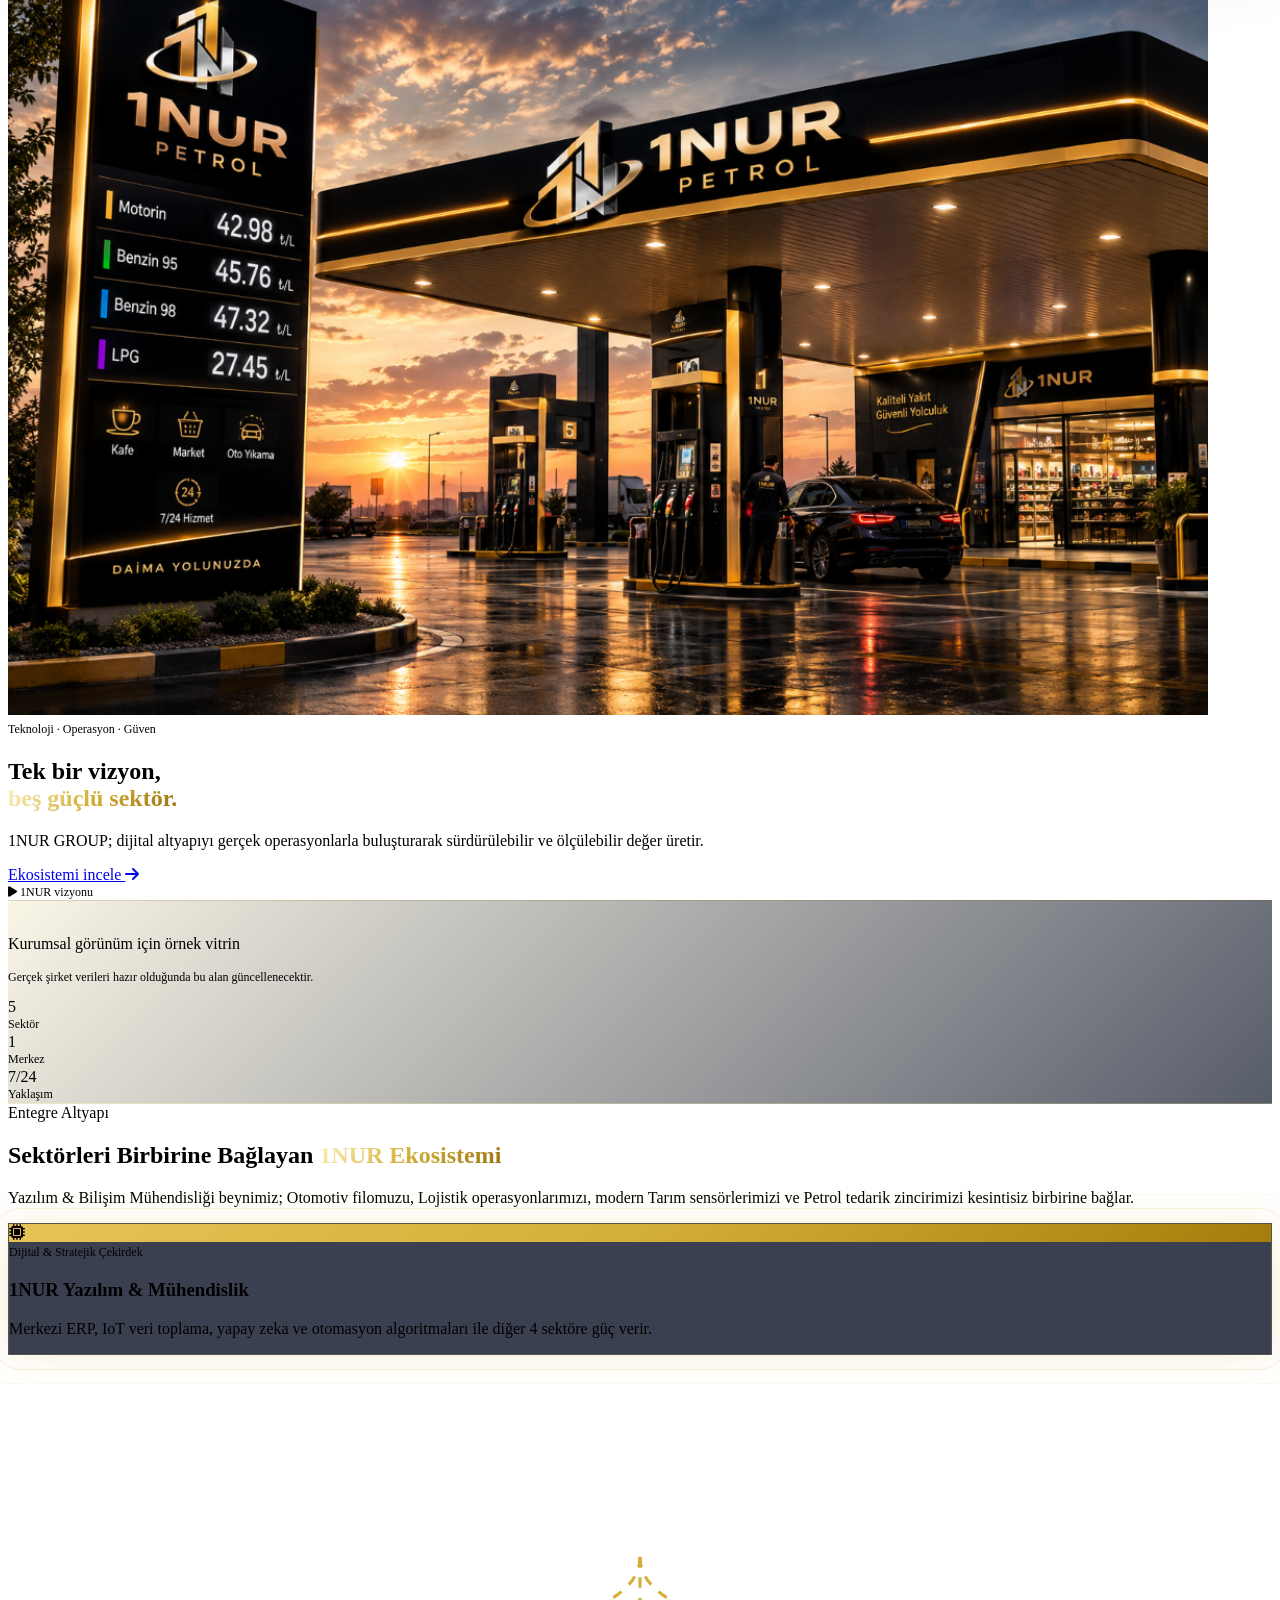
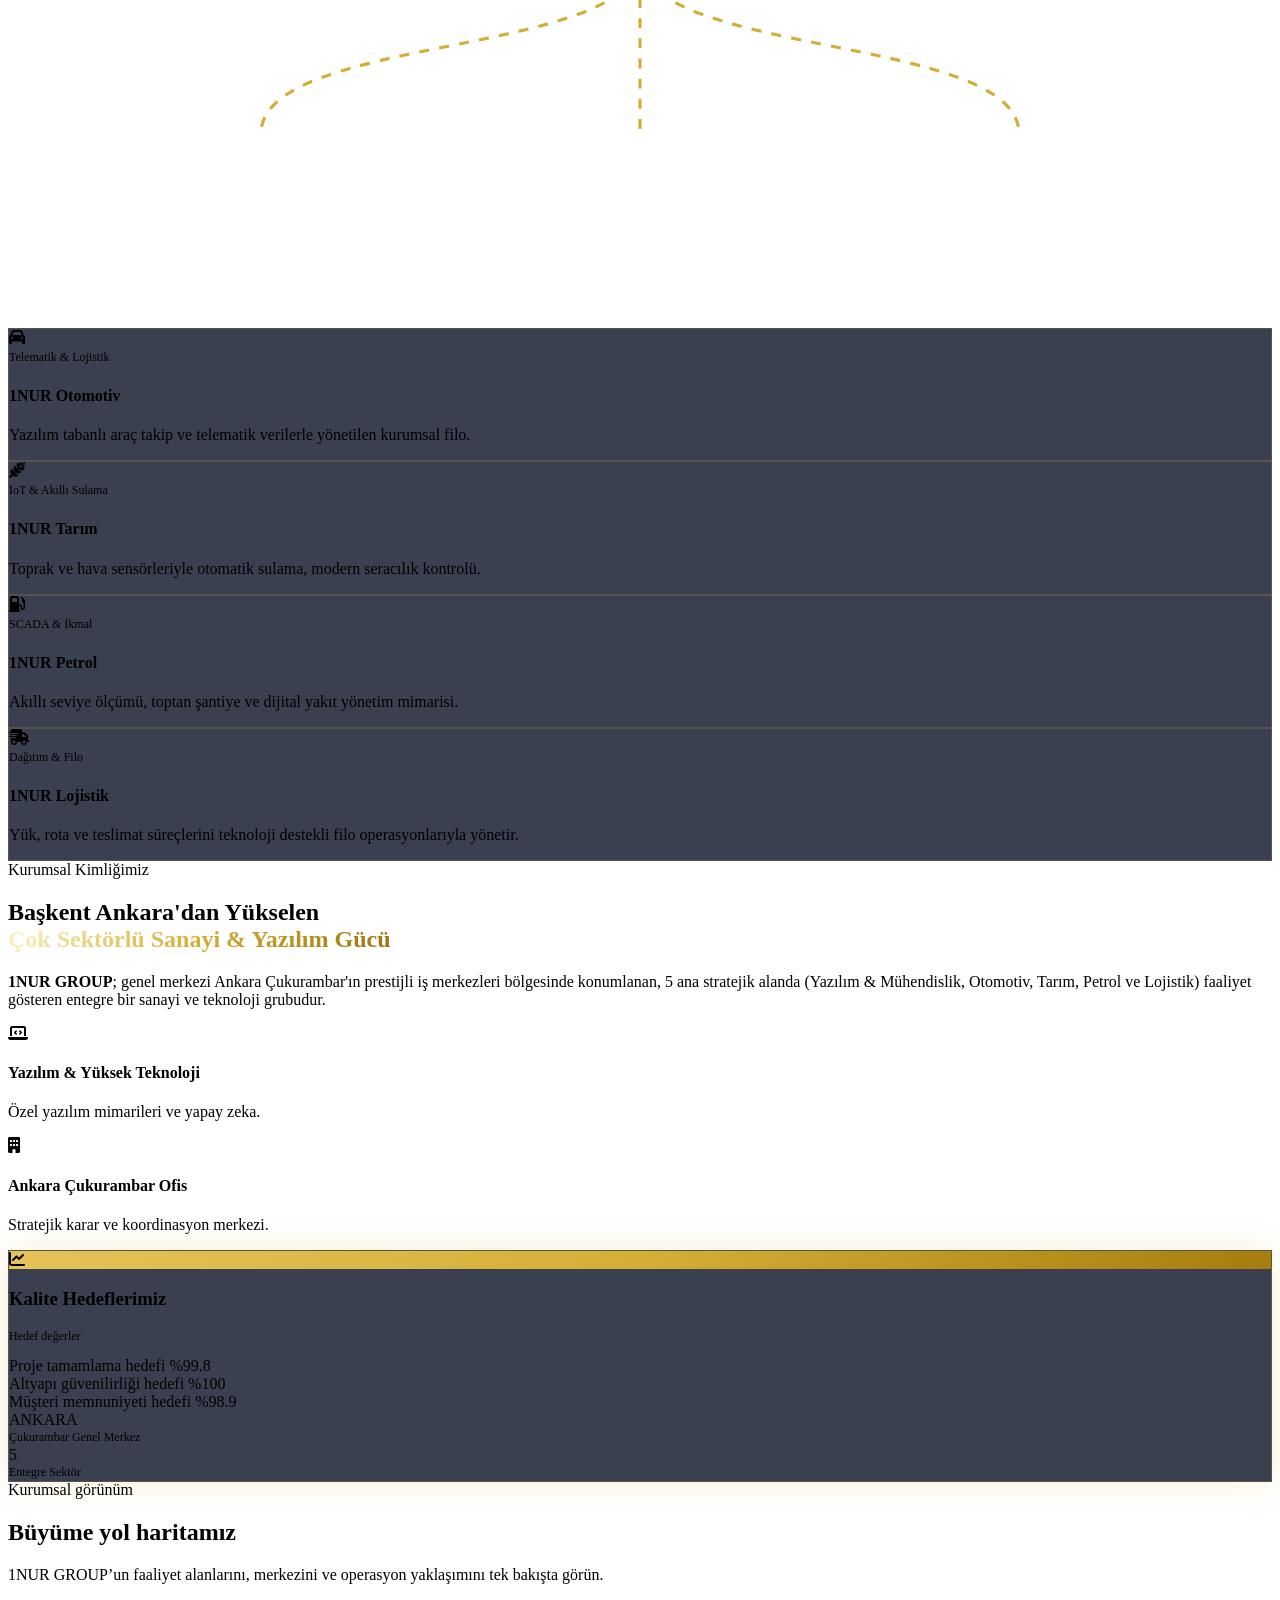
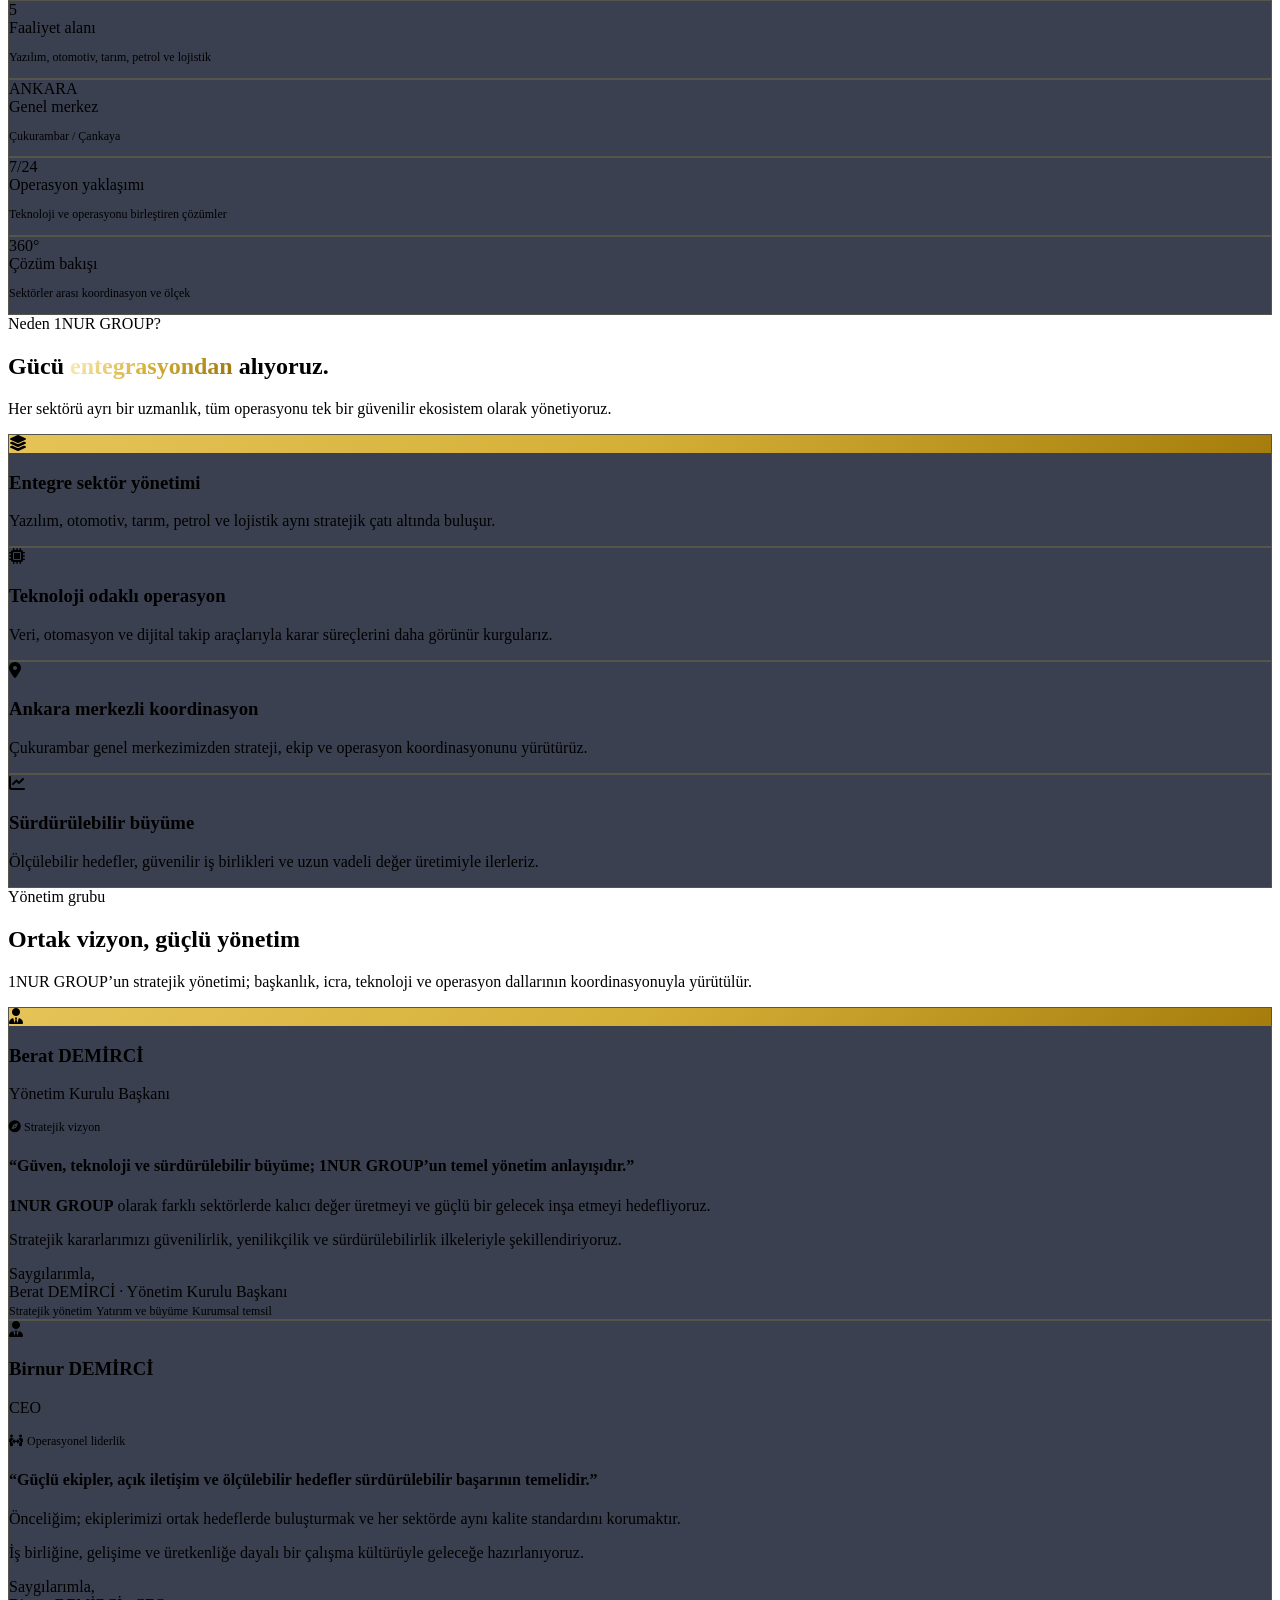
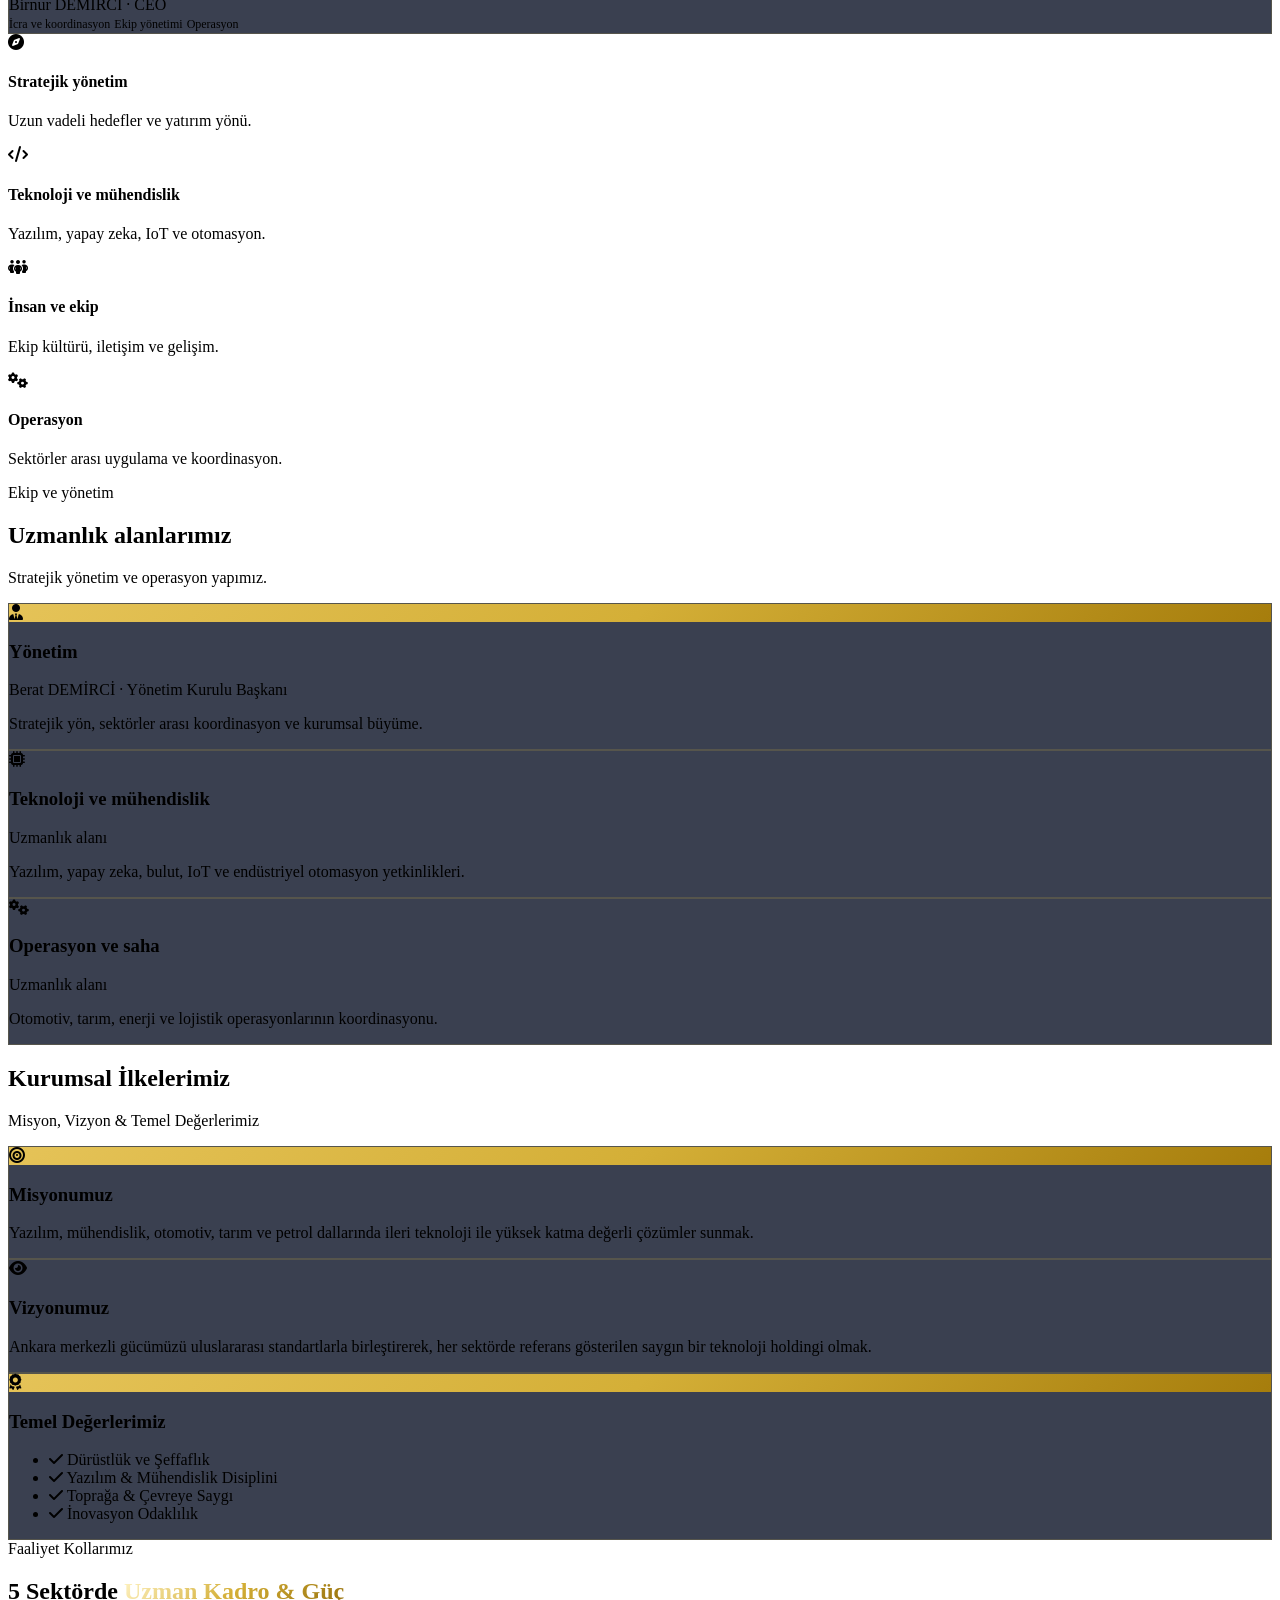
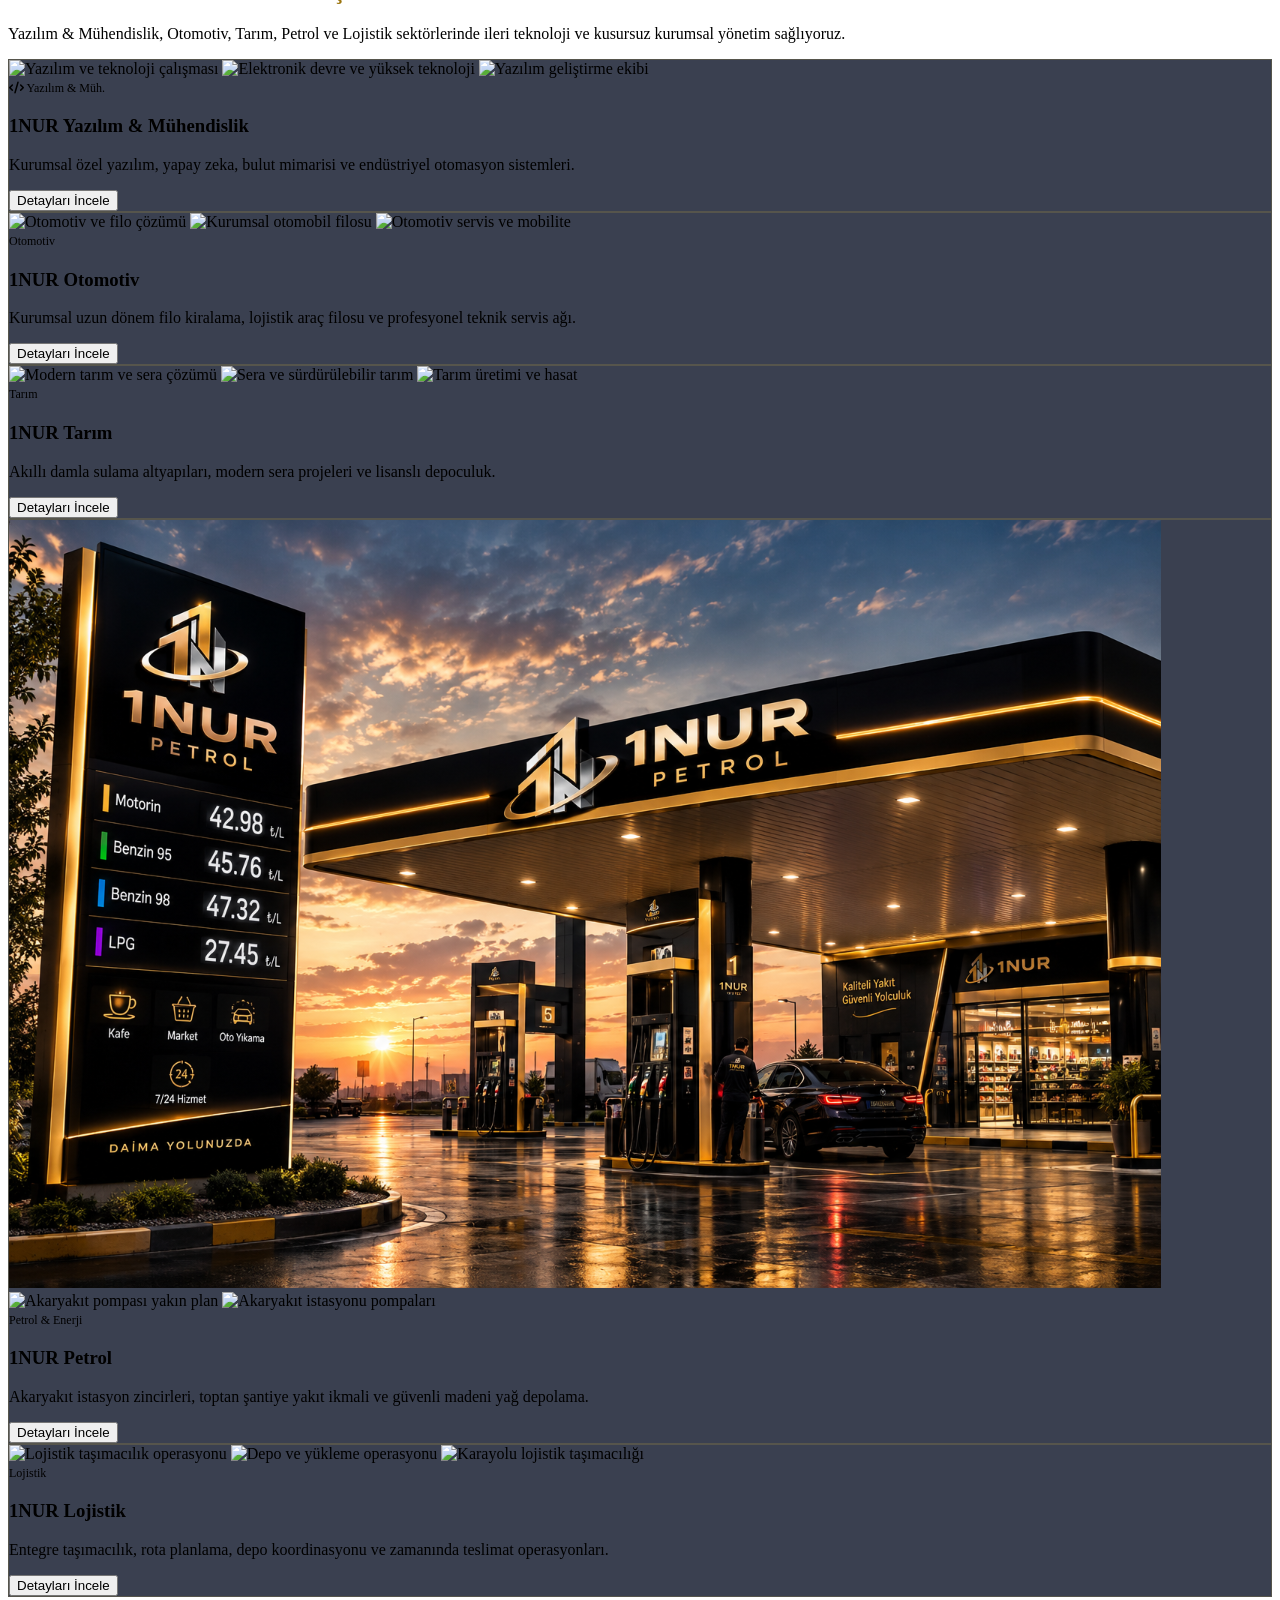
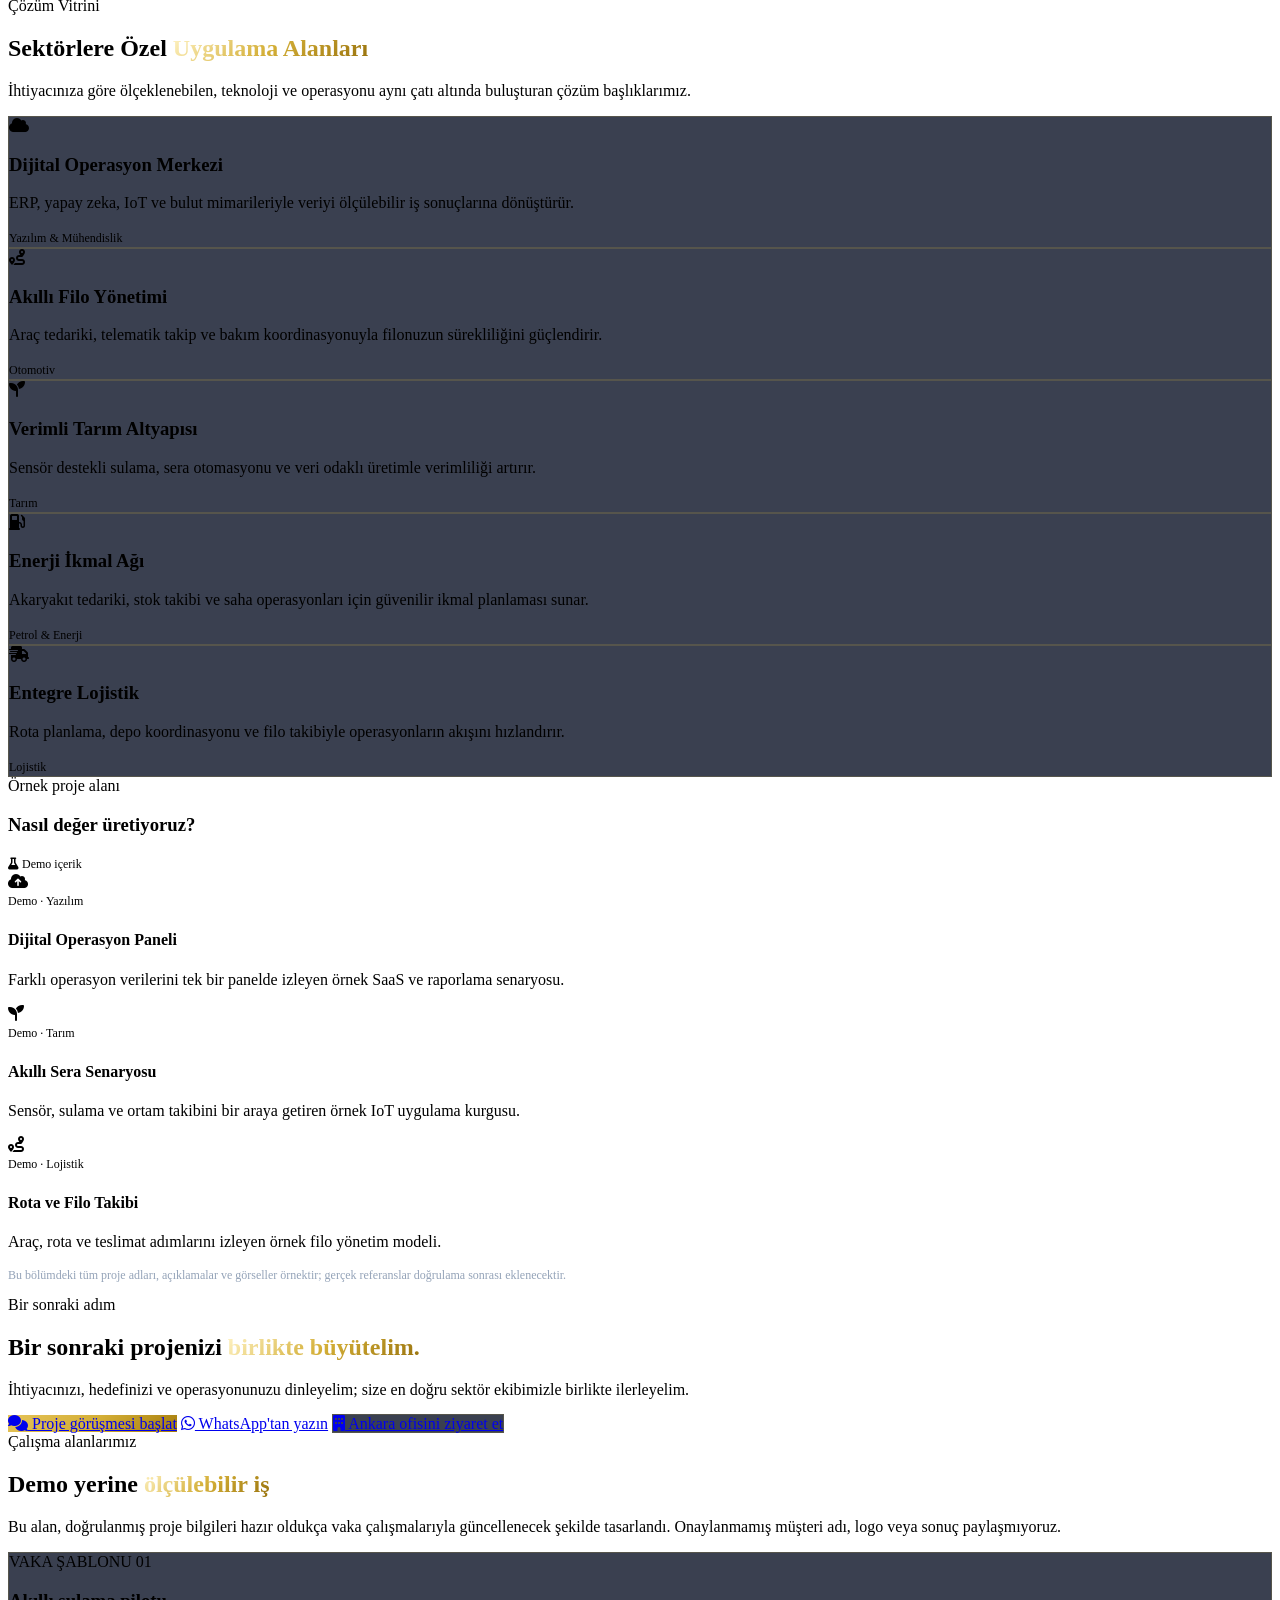
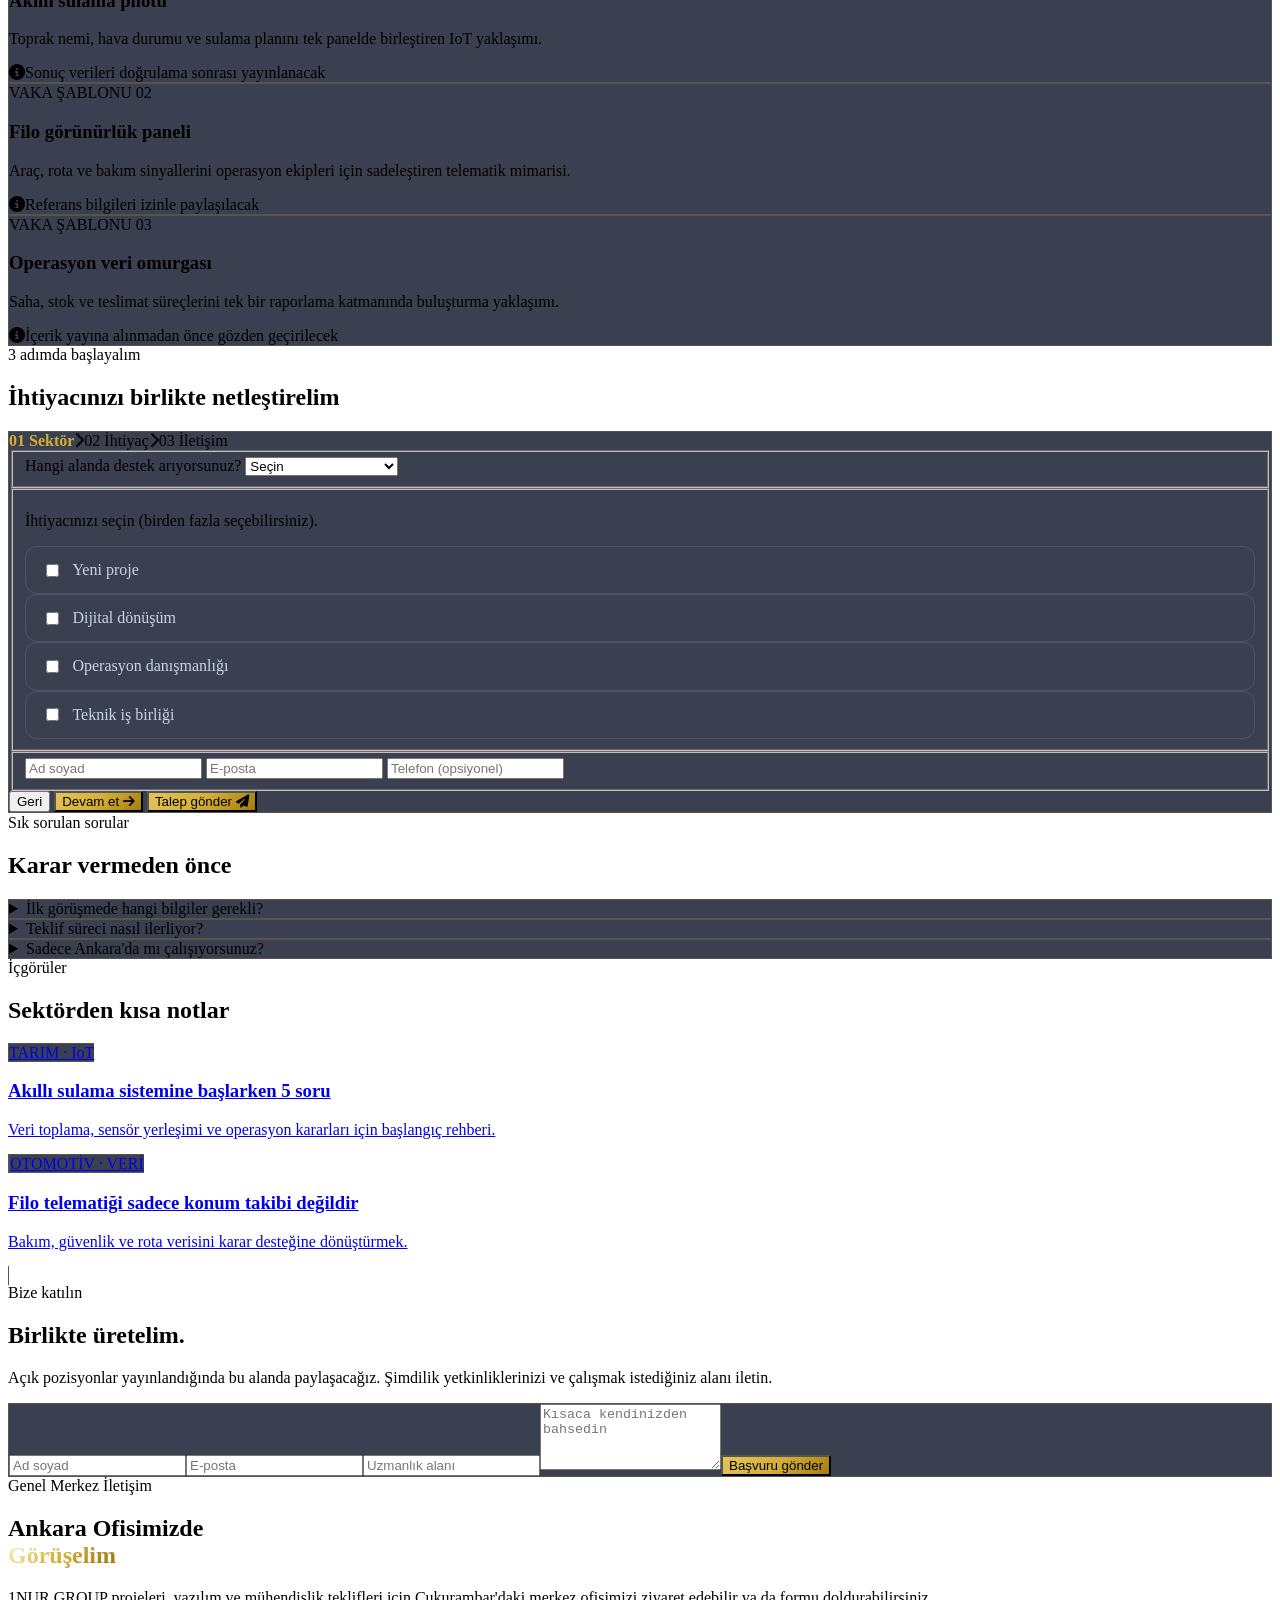
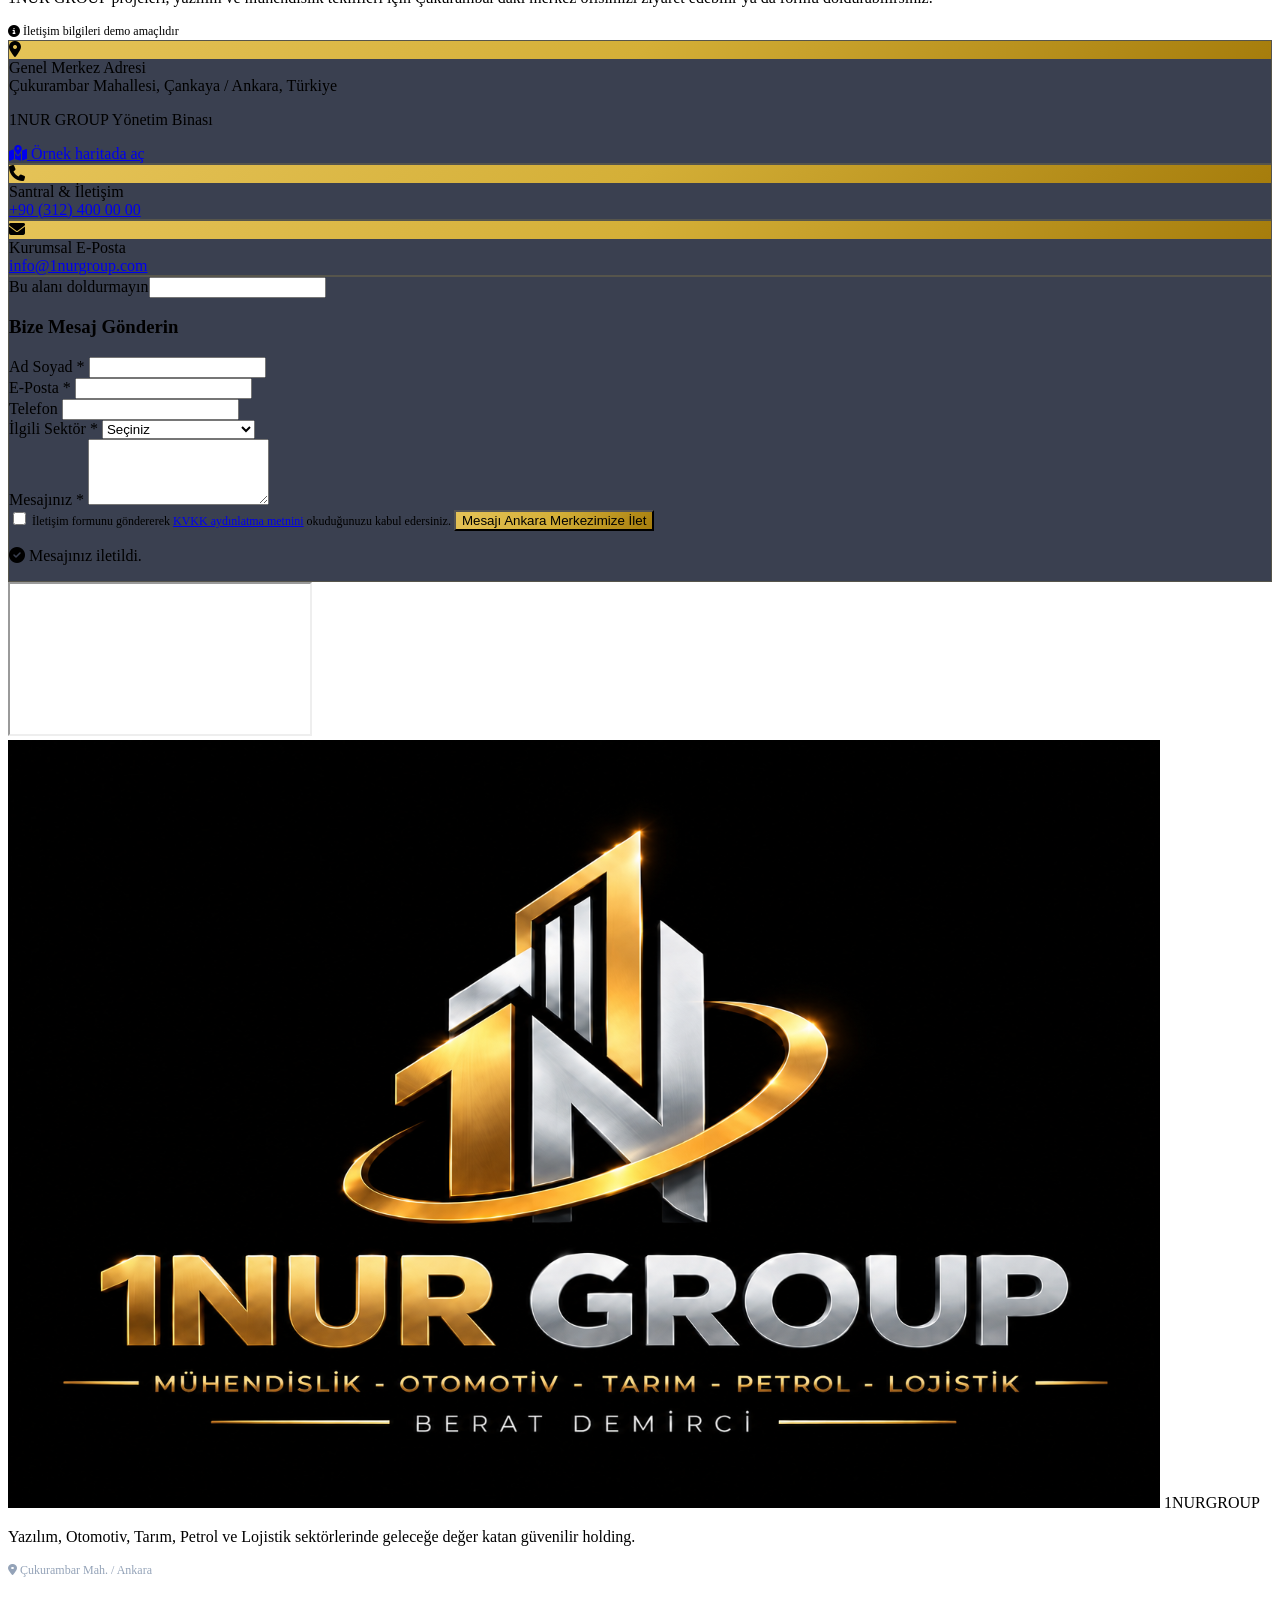
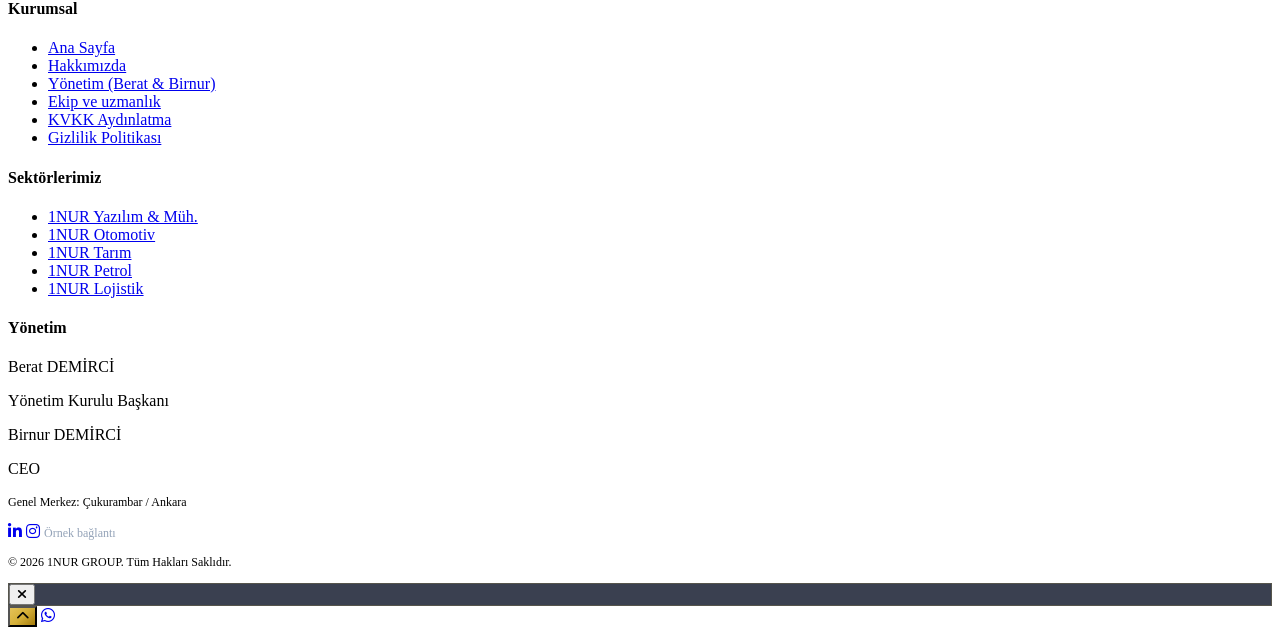
==== commit 12df2047: "Add SEO pages, quote wizard and custom domain Co-authored-by: Copilot <223556219+Copilot@users.norep" ====
--- a/index.html
+++ b/index.html
@@ -9,25 +9,27 @@
   <meta name="author" content="1NUR GROUP">
   <meta name="theme-color" content="#050811">
   <meta name="robots" content="index, follow">
-  <link rel="canonical" href="https://1beratdemirci.github.io/1NURGROUP/">
+  <link rel="canonical" href="https://1nurgroup.com/">
   <meta property="og:type" content="website">
   <meta property="og:title" content="1NUR GROUP | Teknoloji, Mühendislik ve Sektörel Çözümler">
   <meta property="og:description" content="Ankara merkezli çok sektörlü teknoloji ve mühendislik çözümleri.">
-  <meta property="og:image" content="https://1beratdemirci.github.io/1NURGROUP/1nur-group-logo.png">
-  <meta property="og:url" content="https://1beratdemirci.github.io/1NURGROUP/">
+  <meta property="og:image" content="https://1nurgroup.com/1nur-group-logo.png">
+  <meta property="og:url" content="https://1nurgroup.com/">
   <meta name="twitter:card" content="summary">
   <meta name="twitter:title" content="1NUR GROUP | Teknoloji, Mühendislik ve Sektörel Çözümler">
   <meta name="twitter:description" content="Ankara merkezli çok sektörlü teknoloji ve mühendislik çözümleri.">
-  <meta name="twitter:image" content="https://1beratdemirci.github.io/1NURGROUP/1nur-group-logo.png">
+  <meta name="twitter:image" content="https://1nurgroup.com/1nur-group-logo.png">
   <link rel="sitemap" type="application/xml" href="sitemap.xml">
   <link rel="icon" type="image/png" href="1nur-group-logo.png">
+  <link rel="apple-touch-icon" href="1nur-group-logo.png">
+  <link rel="manifest" href="site.webmanifest">
   <script type="application/ld+json">
     {
       "@context": "https://schema.org",
       "@type": "Organization",
       "name": "1NUR GROUP",
-      "url": "https://1beratdemirci.github.io/1NURGROUP/",
-      "logo": "https://1beratdemirci.github.io/1NURGROUP/1nur-group-logo.png",
+      "url": "https://1nurgroup.com/",
+      "logo": "https://1nurgroup.com/1nur-group-logo.png",
       "email": "info@1nurgroup.com",
       "telephone": "+90 312 400 00 00",
       "address": {
@@ -322,6 +324,7 @@
       }
     }
   </style>
+     <link rel="stylesheet" href="fixes.css">
 </head>
 <body class="bg-brand-navyDark text-slate-200 font-sans selection:bg-brand-gold selection:text-brand-navyDark antialiased overflow-x-hidden">
   <div id="page-progress" class="page-progress fixed top-0 left-0 right-0 h-1 bg-brand-gold z-[60] shadow-[0_0_12px_rgba(212,175,55,0.65)]"></div>
@@ -351,6 +354,7 @@
           <button onclick="setLanguage('tr')" class="text-brand-gold font-bold hover:scale-110 transition-transform">TR</button>
           <span>/</span>
           <button onclick="setLanguage('en')" class="text-slate-500 hover:text-brand-gold transition-colors">EN</button>
+          <button type="button" onclick="toggleTheme()" class="ml-2 text-slate-400 hover:text-brand-gold transition-colors" aria-label="Temayı değiştir"><i id="theme-icon" class="fa-solid fa-sun"></i></button>
         </div>
       </div>
     </div>
@@ -375,6 +379,8 @@
         <a href="#baskan" class="text-slate-300 hover:text-brand-gold hover:-translate-y-0.5 transition-all">Yönetim</a>
         <a href="#ekip" class="text-slate-300 hover:text-brand-gold hover:-translate-y-0.5 transition-all">Ekip</a>
         <a href="#sektorler" class="text-slate-300 hover:text-brand-gold hover:-translate-y-0.5 transition-all">Sektörler</a>
+        <a href="#projeler" class="text-slate-300 hover:text-brand-gold hover:-translate-y-0.5 transition-all">Projeler</a>
+        <a href="#sss" class="text-slate-300 hover:text-brand-gold hover:-translate-y-0.5 transition-all">SSS</a>
         <a href="#iletisim" class="px-5 py-2.5 rounded-xl border border-brand-gold/50 text-brand-gold hover:bg-brand-gold hover:text-brand-navyDark transition-all duration-300 shadow-sm shadow-brand-gold/10 font-semibold ml-2">
           İletişime Geç
         </a>
@@ -394,6 +400,8 @@
       <a href="#baskan" onclick="toggleMobileMenu()" class="block text-slate-300 hover:text-brand-gold py-2">Yönetim (Berat & Birnur)</a>
       <a href="#ekip" onclick="toggleMobileMenu()" class="block text-slate-300 hover:text-brand-gold py-2">Ekip</a>
       <a href="#sektorler" onclick="toggleMobileMenu()" class="block text-slate-300 hover:text-brand-gold py-2">Sektörler</a>
+      <a href="#projeler" onclick="toggleMobileMenu()" class="block text-slate-300 hover:text-brand-gold py-2">Projeler</a>
+      <a href="#kariyer" onclick="toggleMobileMenu()" class="block text-slate-300 hover:text-brand-gold py-2">Kariyer</a>
       <a href="#iletisim" onclick="toggleMobileMenu()" class="block text-brand-gold font-semibold py-2">Çukurambar Ofis İletişim</a>
     </div>
   </header>
@@ -512,7 +520,7 @@
   <section class="py-16 bg-brand-navy/40 border-b border-white/5">
     <div class="max-w-7xl mx-auto px-4 sm:px-6 lg:px-8 reveal">
       <div class="relative min-h-[280px] sm:min-h-[360px] rounded-[2rem] overflow-hidden border border-brand-gold/20 shadow-2xl shadow-black/30">
-        <img src="1nur-petrol-istasyonu.png" alt="1NUR Petrol istasyonu ve entegre operasyon vizyonu" class="showcase-image absolute inset-0 w-full h-full object-cover">
+        <img src="1nur-petrol-istasyonu.png" alt="1NUR Petrol istasyonu ve entegre operasyon vizyonu" width="1200" height="800" fetchpriority="high" class="showcase-image absolute inset-0 w-full h-full object-cover">
         <div class="absolute inset-0 bg-gradient-to-r from-brand-navyDark via-brand-navyDark/75 to-brand-navyDark/15"></div>
         <div class="relative z-10 flex min-h-[280px] sm:min-h-[360px] items-end p-7 sm:p-12">
           <div class="max-w-xl">
@@ -1153,6 +1161,112 @@
     </div>
   </section>
 
+  <!-- PROJELER VE ŞEFFAFLIK -->
+  <section id="projeler" class="py-24 bg-brand-navy/60 border-t border-white/5">
+    <div class="max-w-7xl mx-auto px-4 sm:px-6 lg:px-8 reveal">
+      <div class="max-w-3xl mb-12">
+        <span class="text-xs uppercase font-bold tracking-widest text-brand-gold font-mono">Çalışma alanlarımız</span>
+        <h2 class="text-3xl sm:text-5xl font-display font-extrabold text-white mt-2">Demo yerine <span class="gold-gradient-text">ölçülebilir iş</span></h2>
+        <p class="text-slate-400 text-sm mt-4">Bu alan, doğrulanmış proje bilgileri hazır oldukça vaka çalışmalarıyla güncellenecek şekilde tasarlandı. Onaylanmamış müşteri adı, logo veya sonuç paylaşmıyoruz.</p>
+      </div>
+      <div class="grid md:grid-cols-3 gap-6">
+        <article class="glass-card rounded-2xl p-7 border-brand-gold/20">
+          <span class="text-brand-gold font-mono text-xs">VAKA ŞABLONU 01</span>
+          <h3 class="text-xl font-display font-bold text-white mt-3">Akıllı sulama pilotu</h3>
+          <p class="text-sm text-slate-300 mt-3 leading-relaxed">Toprak nemi, hava durumu ve sulama planını tek panelde birleştiren IoT yaklaşımı.</p>
+          <span class="inline-flex mt-5 text-xs text-slate-400"><i class="fa-solid fa-circle-info mr-2 text-brand-gold"></i>Sonuç verileri doğrulama sonrası yayınlanacak</span>
+        </article>
+        <article class="glass-card rounded-2xl p-7 border-brand-gold/20">
+          <span class="text-brand-gold font-mono text-xs">VAKA ŞABLONU 02</span>
+          <h3 class="text-xl font-display font-bold text-white mt-3">Filo görünürlük paneli</h3>
+          <p class="text-sm text-slate-300 mt-3 leading-relaxed">Araç, rota ve bakım sinyallerini operasyon ekipleri için sadeleştiren telematik mimarisi.</p>
+          <span class="inline-flex mt-5 text-xs text-slate-400"><i class="fa-solid fa-circle-info mr-2 text-brand-gold"></i>Referans bilgileri izinle paylaşılacak</span>
+        </article>
+        <article class="glass-card rounded-2xl p-7 border-brand-gold/20">
+          <span class="text-brand-gold font-mono text-xs">VAKA ŞABLONU 03</span>
+          <h3 class="text-xl font-display font-bold text-white mt-3">Operasyon veri omurgası</h3>
+          <p class="text-sm text-slate-300 mt-3 leading-relaxed">Saha, stok ve teslimat süreçlerini tek bir raporlama katmanında buluşturma yaklaşımı.</p>
+          <span class="inline-flex mt-5 text-xs text-slate-400"><i class="fa-solid fa-circle-info mr-2 text-brand-gold"></i>İçerik yayına alınmadan önce gözden geçirilecek</span>
+        </article>
+      </div>
+    </div>
+  </section>
+
+  <!-- TEKLİF SİHİRBAZI -->
+  <section id="teklif" class="py-24">
+    <div class="max-w-4xl mx-auto px-4 sm:px-6 lg:px-8 reveal">
+      <div class="text-center mb-10">
+        <span class="text-xs uppercase font-bold tracking-widest text-brand-gold font-mono">3 adımda başlayalım</span>
+        <h2 class="text-3xl sm:text-4xl font-display font-bold text-white mt-2">İhtiyacınızı birlikte netleştirelim</h2>
+      </div>
+      <form id="quoteWizard" action="https://formsubmit.co/info@1nurgroup.com" method="POST" class="glass-card rounded-3xl p-6 sm:p-10 border border-brand-gold/20">
+        <input type="hidden" name="_subject" value="1NUR GROUP teklif sihirbazı">
+        <input type="hidden" name="_captcha" value="false">
+        <input type="hidden" name="_next" value="https://1nurgroup.com/?form=success#teklif">
+        <div class="flex items-center justify-center gap-3 mb-8 text-xs font-mono text-slate-400">
+          <span class="wizard-step active">01 Sektör</span><i class="fa-solid fa-chevron-right"></i><span class="wizard-step">02 İhtiyaç</span><i class="fa-solid fa-chevron-right"></i><span class="wizard-step">03 İletişim</span>
+        </div>
+        <fieldset data-wizard-step="0" class="wizard-panel">
+          <label class="block text-sm text-slate-300 mb-2" for="quote-sector">Hangi alanda destek arıyorsunuz?</label>
+          <select id="quote-sector" name="Sektör" required class="w-full rounded-xl bg-black/25 border border-white/10 px-4 py-3 text-white">
+            <option value="">Seçin</option><option>Yazılım & Mühendislik</option><option>Otomotiv & Filo</option><option>Tarım & IoT</option><option>Petrol & Enerji</option><option>Lojistik</option>
+          </select>
+        </fieldset>
+        <fieldset data-wizard-step="1" class="wizard-panel hidden">
+          <p class="text-sm text-slate-300 mb-3">İhtiyacınızı seçin (birden fazla seçebilirsiniz).</p>
+          <div class="grid sm:grid-cols-2 gap-3">
+            <label class="wizard-option"><input type="checkbox" name="İhtiyaç" value="Yeni proje"> Yeni proje</label>
+            <label class="wizard-option"><input type="checkbox" name="İhtiyaç" value="Dijital dönüşüm"> Dijital dönüşüm</label>
+            <label class="wizard-option"><input type="checkbox" name="İhtiyaç" value="Operasyon danışmanlığı"> Operasyon danışmanlığı</label>
+            <label class="wizard-option"><input type="checkbox" name="İhtiyaç" value="Teknik iş birliği"> Teknik iş birliği</label>
+          </div>
+        </fieldset>
+        <fieldset data-wizard-step="2" class="wizard-panel hidden space-y-3">
+          <input name="Ad Soyad" required placeholder="Ad soyad" class="w-full rounded-xl bg-black/25 border border-white/10 px-4 py-3 text-white">
+          <input type="email" name="E-posta" required placeholder="E-posta" class="w-full rounded-xl bg-black/25 border border-white/10 px-4 py-3 text-white">
+          <input name="Telefon" placeholder="Telefon (opsiyonel)" class="w-full rounded-xl bg-black/25 border border-white/10 px-4 py-3 text-white">
+        </fieldset>
+        <div class="flex justify-between mt-8">
+          <button type="button" id="wizard-prev" class="hidden px-5 py-3 rounded-xl border border-white/10 text-slate-300">Geri</button>
+          <button type="button" id="wizard-next" class="ml-auto px-6 py-3 rounded-xl gold-gradient-bg text-brand-navyDark font-bold">Devam et <i class="fa-solid fa-arrow-right ml-2"></i></button>
+          <button type="submit" id="wizard-submit" class="hidden ml-auto px-6 py-3 rounded-xl gold-gradient-bg text-brand-navyDark font-bold">Talep gönder <i class="fa-solid fa-paper-plane ml-2"></i></button>
+        </div>
+      </form>
+    </div>
+  </section>
+
+  <!-- SSS, BLOG VE KARİYER -->
+  <section id="sss" class="py-24 bg-brand-navy/60 border-t border-white/5">
+    <div class="max-w-7xl mx-auto px-4 sm:px-6 lg:px-8 reveal">
+      <div class="grid lg:grid-cols-2 gap-12">
+        <div>
+          <span class="text-xs uppercase font-bold tracking-widest text-brand-gold font-mono">Sık sorulan sorular</span>
+          <h2 class="text-3xl font-display font-bold text-white mt-2 mb-6">Karar vermeden önce</h2>
+          <div class="space-y-3">
+            <details class="glass-card rounded-xl p-5"><summary class="cursor-pointer text-white font-semibold">İlk görüşmede hangi bilgiler gerekli?</summary><p class="text-sm text-slate-400 mt-3">Sektörünüz, hedefiniz ve mevcut süreçleriniz hakkında kısa bir özet yeterlidir.</p></details>
+            <details class="glass-card rounded-xl p-5"><summary class="cursor-pointer text-white font-semibold">Teklif süreci nasıl ilerliyor?</summary><p class="text-sm text-slate-400 mt-3">Ön görüşme, ihtiyaç kapsamı, teknik yaklaşım ve yazılı teklif adımlarıyla ilerler.</p></details>
+            <details class="glass-card rounded-xl p-5"><summary class="cursor-pointer text-white font-semibold">Sadece Ankara'da mı çalışıyorsunuz?</summary><p class="text-sm text-slate-400 mt-3">Merkezimiz Ankara'dadır; proje kapsamına göre uzaktan ve saha çalışması planlanabilir.</p></details>
+          </div>
+        </div>
+        <div id="blog">
+          <span class="text-xs uppercase font-bold tracking-widest text-brand-gold font-mono">İçgörüler</span>
+          <h2 class="text-3xl font-display font-bold text-white mt-2 mb-6">Sektörden kısa notlar</h2>
+          <div class="grid gap-4">
+            <a href="blog-akilli-sulama.html" class="glass-card rounded-xl p-5 hover:border-brand-gold/50 transition-colors"><span class="text-xs text-brand-gold">TARIM · IoT</span><h3 class="text-lg text-white font-semibold mt-2">Akıllı sulama sistemine başlarken 5 soru</h3><p class="text-sm text-slate-400 mt-2">Veri toplama, sensör yerleşimi ve operasyon kararları için başlangıç rehberi.</p></a>
+            <a href="blog-filo-telematigi.html" class="glass-card rounded-xl p-5 hover:border-brand-gold/50 transition-colors"><span class="text-xs text-brand-gold">OTOMOTİV · VERİ</span><h3 class="text-lg text-white font-semibold mt-2">Filo telematiği sadece konum takibi değildir</h3><p class="text-sm text-slate-400 mt-2">Bakım, güvenlik ve rota verisini karar desteğine dönüştürmek.</p></a>
+          </div>
+        </div>
+      </div>
+    </div>
+  </section>
+
+  <section id="kariyer" class="py-24">
+    <div class="max-w-7xl mx-auto px-4 sm:px-6 lg:px-8 reveal grid lg:grid-cols-2 gap-12 items-start">
+      <div><span class="text-xs uppercase font-bold tracking-widest text-brand-gold font-mono">Bize katılın</span><h2 class="text-3xl sm:text-4xl font-display font-bold text-white mt-2">Birlikte üretelim.</h2><p class="text-slate-400 mt-4 leading-relaxed">Açık pozisyonlar yayınlandığında bu alanda paylaşacağız. Şimdilik yetkinliklerinizi ve çalışmak istediğiniz alanı iletin.</p></div>
+      <form action="https://formsubmit.co/info@1nurgroup.com" method="POST" class="glass-card rounded-2xl p-7 space-y-3"><input type="hidden" name="_subject" value="1NUR GROUP kariyer başvurusu"><input type="hidden" name="_captcha" value="false"><input name="Ad Soyad" required placeholder="Ad soyad" class="w-full rounded-xl bg-black/25 border border-white/10 px-4 py-3 text-white"><input type="email" name="E-posta" required placeholder="E-posta" class="w-full rounded-xl bg-black/25 border border-white/10 px-4 py-3 text-white"><input name="Uzmanlık alanı" placeholder="Uzmanlık alanı" class="w-full rounded-xl bg-black/25 border border-white/10 px-4 py-3 text-white"><textarea name="Mesaj" rows="4" placeholder="Kısaca kendinizden bahsedin" class="w-full rounded-xl bg-black/25 border border-white/10 px-4 py-3 text-white"></textarea><button class="w-full py-3 rounded-xl gold-gradient-bg text-brand-navyDark font-bold">Başvuru gönder</button></form>
+    </div>
+  </section>
+
   <!-- İLETİŞİM & ANKARA ÇUKURAMBAR BÖLÜMÜ -->
   <section id="iletisim" class="py-24 bg-brand-navy/60 border-t border-white/5 reveal">
     <div class="max-w-7xl mx-auto px-4 sm:px-6 lg:px-8">
@@ -1199,7 +1313,7 @@
           <form id="contactForm" action="https://formsubmit.co/info@1nurgroup.com" method="POST" class="glass-card p-8 sm:p-10 rounded-3xl space-y-4 border border-brand-gold/20">
             <input type="hidden" name="_subject" value="1NUR GROUP web sitesi iletişim formu">
             <input type="hidden" name="_captcha" value="false">
-            <input type="hidden" name="_next" value="https://1beratdemirci.github.io/1NURGROUP/?form=success#iletisim">
+            <input type="hidden" name="_next" value="https://1nurgroup.com/?form=success#iletisim">
             <div class="hidden" aria-hidden="true">
               <label>Bu alanı doldurmayın<input type="text" name="_honey" tabindex="-1" autocomplete="off"></label>
             </div>
@@ -1251,6 +1365,14 @@
     </div>
   </section>
 
+  <section aria-label="Konum haritası" class="pb-24 bg-brand-navy/60">
+    <div class="max-w-7xl mx-auto px-4 sm:px-6 lg:px-8">
+      <div class="rounded-3xl overflow-hidden border border-white/10 shadow-2xl">
+        <iframe title="Çukurambar, Ankara haritası" src="https://www.google.com/maps?q=Çukurambar,Çankaya,Ankara&output=embed" loading="lazy" referrerpolicy="no-referrer-when-downgrade" class="w-full h-72 grayscale hover:grayscale-0 transition-all"></iframe>
+      </div>
+    </div>
+  </section>
+
   <!-- FOOTER YENİ LOGO İLE -->
   <footer class="bg-black/95 border-t border-white/10 pt-16 pb-8 text-xs text-slate-400">
     <div class="max-w-7xl mx-auto px-4 sm:px-6 lg:px-8">
@@ -1279,11 +1401,11 @@
         <div>
           <h4 class="text-white font-bold mb-4 uppercase tracking-wider text-xs">Sektörlerimiz</h4>
           <ul class="space-y-2">
-            <li><a href="#sektorler" class="hover:text-brand-gold transition-colors">1NUR Yazılım & Müh.</a></li>
-            <li><a href="#sektorler" class="hover:text-brand-gold transition-colors">1NUR Otomotiv</a></li>
-            <li><a href="#sektorler" class="hover:text-brand-gold transition-colors">1NUR Tarım</a></li>
-            <li><a href="#sektorler" class="hover:text-brand-gold transition-colors">1NUR Petrol</a></li>
-            <li><a href="#sektorler" class="hover:text-brand-gold transition-colors">1NUR Lojistik</a></li>
+            <li><a href="yazilim.html" class="hover:text-brand-gold transition-colors">1NUR Yazılım & Müh.</a></li>
+            <li><a href="otomotiv.html" class="hover:text-brand-gold transition-colors">1NUR Otomotiv</a></li>
+            <li><a href="tarim.html" class="hover:text-brand-gold transition-colors">1NUR Tarım</a></li>
+            <li><a href="petrol.html" class="hover:text-brand-gold transition-colors">1NUR Petrol</a></li>
+            <li><a href="lojistik.html" class="hover:text-brand-gold transition-colors">1NUR Lojistik</a></li>
           </ul>
         </div>
         <div>
@@ -1456,26 +1578,31 @@
 
     const sectorDetails = {
       muhendislik: {
+        url: "yazilim.html",
         title: "1NUR Yazılım & Mühendislik",
         desc: "Ankara Çukurambar merkezli kadromuzla; yapay zeka, web/mobil mimariler ve endüstriyel otomasyon üretiyoruz.",
         items: ["Full-Stack Kurumsal Yazılım", "Yapay Zeka (AI) Entegrasyonu", "Bulut (Cloud) Bilişim", "Endüstriyel IoT"]
       },
       otomotiv: {
+        url: "otomotiv.html",
         title: "1NUR Otomotiv",
         desc: "Şirketlerin mobilite ihtiyaçlarına yönelik geniş filo tedariği ve telematik yönetim.",
         items: ["Uzun Dönem Filo", "Lojistik Araç Tedariği", "7/24 Teknik Servis", "Telematik Takip"]
       },
       tarim: {
+        url: "tarim.html",
         title: "1NUR Tarım",
         desc: "Gıda güvenliği ve yüksek verimlilik için modern sulama, sera kurulumları.",
         items: ["Akıllı Sulama", "Modern Sera Tesisleri", "Lisanslı Depoculuk", "Tohum AR-GE"]
       },
       petrol: {
+        url: "petrol.html",
         title: "1NUR Petrol",
         desc: "Güvenli akaryakıt ikmali, perakende istasyon yönetimi ve toptan lojistik.",
         items: ["İstasyon Operasyonları", "Toptan Filo İkmali", "Madeni Yağ Dağıtımı", "Güvenli Depolama"]
       },
       lojistik: {
+        url: "lojistik.html",
         title: "1NUR Lojistik",
         desc: "Yük, rota ve teslimat süreçlerini teknoloji destekli filo operasyonlarıyla uçtan uca yönetiyoruz.",
         items: ["Rota Planlama", "Depo Koordinasyonu", "Filo Takibi", "Zamanında Teslimat"]
@@ -1493,7 +1620,10 @@
         <ul class="space-y-2 mb-6">
           ${data.items.map(i => `<li class="text-xs text-slate-300 flex items-center gap-2"><i class="fa-solid fa-check text-brand-gold"></i> ${i}</li>`).join('')}
         </ul>
-        <button onclick="closeSectorModal()" class="w-full py-3 rounded-xl gold-gradient-bg text-brand-navyDark font-bold text-xs uppercase hover:scale-[1.02] transition-transform">Kapat</button>
+        <div class="grid sm:grid-cols-2 gap-3">
+          <a href="${data.url}" class="text-center py-3 rounded-xl gold-gradient-bg text-brand-navyDark font-bold text-xs uppercase hover:scale-[1.02] transition-transform">Sektör sayfası</a>
+          <button onclick="closeSectorModal()" class="py-3 rounded-xl border border-white/10 text-slate-200 font-bold text-xs uppercase hover:border-brand-gold transition-colors">Kapat</button>
+        </div>
       `;
       modal.classList.remove('hidden');
       setTimeout(() => modal.classList.add('opacity-100'), 50);
@@ -1509,13 +1639,13 @@
       const translations = {
         en: {
           title: '1NUR GROUP | Technology, Engineering and Sector Solutions | Ankara',
-          nav: ['Home', 'Ecosystem', 'About Us', 'Management', 'Team', 'Sectors', 'Contact'],
-          mobile: ['Home', 'Ecosystem Diagram', 'About Us', 'Management (Berat & Birnur)', 'Team', 'Sectors', 'Contact Ankara Office']
+          nav: ['Home', 'Ecosystem', 'About Us', 'Management', 'Team', 'Sectors', 'Projects', 'FAQ', 'Contact'],
+          mobile: ['Home', 'Ecosystem Diagram', 'About Us', 'Management (Berat & Birnur)', 'Team', 'Sectors', 'Projects', 'Careers', 'Contact Ankara Office']
         },
         tr: {
           title: '1NUR GROUP | Teknoloji, Mühendislik ve Sektörel Çözümler | Ankara',
-          nav: ['Ana Sayfa', 'Ekosistem', 'Hakkımızda', 'Yönetim', 'Ekip', 'Sektörler', 'İletişime Geç'],
-          mobile: ['Ana Sayfa', 'Ekosistem Şeması', 'Hakkımızda', 'Yönetim (Berat & Birnur)', 'Ekip', 'Sektörler', 'Çukurambar Ofis İletişim']
+          nav: ['Ana Sayfa', 'Ekosistem', 'Hakkımızda', 'Yönetim', 'Ekip', 'Sektörler', 'Projeler', 'SSS', 'İletişime Geç'],
+          mobile: ['Ana Sayfa', 'Ekosistem Şeması', 'Hakkımızda', 'Yönetim (Berat & Birnur)', 'Ekip', 'Sektörler', 'Projeler', 'Kariyer', 'Çukurambar Ofis İletişim']
         }
       };
       const selected = translations[language] || translations.tr;
@@ -1538,5 +1668,6 @@
       if (feedback) feedback.classList.remove('hidden');
     }
   </script>
+     <script src="fixes.js"></script>
 </body>
 </html>
--- a/fixes.css
+++ b/fixes.css
@@ -0,0 +1,55 @@
+/* 1NUR GROUP - düzeltmeler (index.html'deki <style>'dan SONRA yüklenmeli) */
+
+/* Sticky header bölüm başlıklarını örtmesin */
+section[id] { scroll-margin-top: 6.5rem; }
+
+/* Sadece opacity/transform geçişi (transition: all yerine) */
+.reveal { transition: opacity 0.9s cubic-bezier(0.5, 0, 0, 1), transform 0.9s cubic-bezier(0.5, 0, 0, 1); will-change: opacity, transform; }
+
+/* Ken Burns sadece aktif slaytta çalışsın (performans) */
+.hero-slide.opacity-0 .animate-kenburns { animation-play-state: paused; }
+
+/* Okunabilirlik: çok küçük yazıları 12px'e çek */
+html body .text-\[9px\],
+html body .text-\[10px\],
+html body .text-\[11px\] { font-size: 12px; line-height: 1.4; }
+
+/* Düşük kontrastlı gri tonlarını biraz aç */
+html body .text-slate-500 { color: #94a3b8; }
+html body .text-slate-600 { color: #94a3b8; }
+
+/* Klavye odağı görünür olsun */
+a:focus-visible, button:focus-visible, input:focus-visible,
+select:focus-visible, textarea:focus-visible {
+  outline: 2px solid #D4AF37;
+  outline-offset: 3px;
+}
+
+/* Scroll-spy aktif menü öğesi */
+header nav a.nav-active { color: #D4AF37; }
+
+/* Modal */
+#sectorModal { z-index: 70; }
+body.modal-open { overflow: hidden; }
+
+/* Gönderim sırasında buton */
+#contactForm button[type="submit"][disabled] { opacity: 0.6; cursor: wait; }
+
+.wizard-step.active { color: #D4AF37; font-weight: 700; }
+.wizard-option { display: flex; align-items: center; gap: 0.65rem; padding: 0.85rem 1rem; border: 1px solid rgba(255,255,255,.1); border-radius: .75rem; color: #cbd5e1; cursor: pointer; }
+.wizard-option:has(input:checked) { border-color: #D4AF37; color: #fff; background: rgba(212,175,55,.08); }
+body.light-theme { background: #f8fafc; color: #1e293b; }
+body.light-theme .bg-brand-navyDark, body.light-theme .bg-brand-navy, body.light-theme .bg-black\/95 { background-color: #f8fafc !important; }
+body.light-theme .text-white { color: #172033 !important; }
+body.light-theme .text-slate-200, body.light-theme .text-slate-300, body.light-theme .text-slate-400 { color: #475569 !important; }
+body.light-theme .glass-card { background: rgba(255,255,255,.84); border-color: rgba(148,163,184,.35); }
+body.light-theme .glass-nav { background: rgba(248,250,252,.94); border-color: rgba(148,163,184,.3); }
+body.light-theme .bg-brand-navy\/60, body.light-theme .bg-brand-navy\/50, body.light-theme .bg-brand-navy\/80 { background-color: #eef2f7 !important; }
+
+/* Hareket azaltma tercihi: tüm sürekli animasyonları kapat */
+@media (prefers-reduced-motion: reduce) {
+  .animate-kenburns, .flow-dash, .hero-kicker, .showcase-image,
+  .animate-pulse, .animate-bounce { animation: none !important; }
+  .reveal { transition: none; opacity: 1; transform: none; }
+  html { scroll-behavior: auto; }
+}
